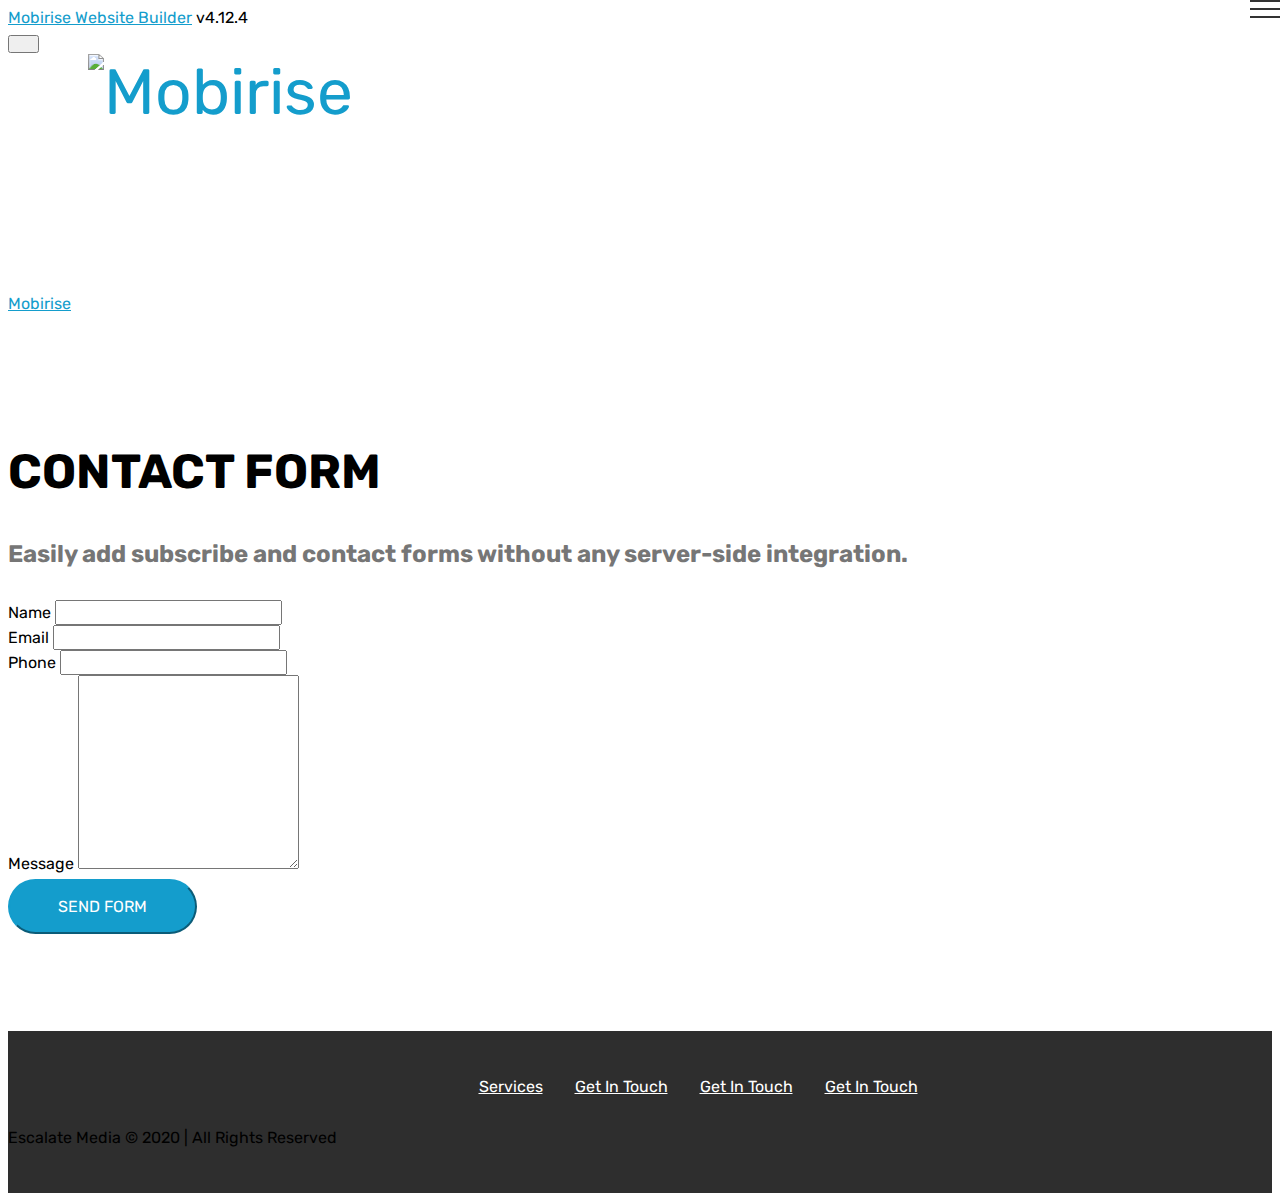
==== page2.html @ dc5a0a1f "create github pages" ====
<!DOCTYPE html>
<html  >
<head>
  <!-- Site made with Mobirise Website Builder v4.12.4, https://mobirise.com -->
  <meta charset="UTF-8">
  <meta http-equiv="X-UA-Compatible" content="IE=edge">
  <meta name="generator" content="Mobirise v4.12.4, mobirise.com">
  <meta name="viewport" content="width=device-width, initial-scale=1, minimum-scale=1">
  <link rel="shortcut icon" href="assets/images/logo-128x128.png" type="image/x-icon">
  <meta name="description" content="Web Creator Description">
  
  
  <title>Contact Us</title>
  <link rel="stylesheet" href="assets/web/assets/mobirise-icons/mobirise-icons.css">
  <link rel="stylesheet" href="assets/bootstrap/css/bootstrap.min.css">
  <link rel="stylesheet" href="assets/bootstrap/css/bootstrap-grid.min.css">
  <link rel="stylesheet" href="assets/bootstrap/css/bootstrap-reboot.min.css">
  <link rel="stylesheet" href="assets/socicon/css/styles.css">
  <link rel="stylesheet" href="assets/dropdown/css/style.css">
  <link rel="stylesheet" href="assets/tether/tether.min.css">
  <link rel="stylesheet" href="assets/theme/css/style.css">
  <link rel="preload" as="style" href="assets/mobirise/css/mbr-additional.css"><link rel="stylesheet" href="assets/mobirise/css/mbr-additional.css" type="text/css">
  
  
  
</head>
<body>
  <section class="menu cid-s4xGUWFOTo" once="menu" id="menu2-a">

    

    <nav class="navbar navbar-expand beta-menu navbar-dropdown align-items-center navbar-toggleable-sm bg-color transparent">
        <button class="navbar-toggler navbar-toggler-right" type="button" data-toggle="collapse" data-target="#navbarSupportedContent" aria-controls="navbarSupportedContent" aria-expanded="false" aria-label="Toggle navigation">
            <div class="hamburger">
                <span></span>
                <span></span>
                <span></span>
                <span></span>
            </div>
        </button>
        <div class="menu-logo">
            <div class="navbar-brand">
                <span class="navbar-logo">
                    <a href="index.html">
                        <img src="assets/images/image-122x122.jpg" alt="Mobirise" title="" style="height: 3.8rem;">
                    </a>
                </span>
                <span class="navbar-caption-wrap"><a class="navbar-caption text-white display-4" href="index.html">
                        Escalate Media</a></span>
            </div>
        </div>
        <div class="collapse navbar-collapse" id="navbarSupportedContent">
            <ul class="navbar-nav nav-dropdown nav-right" data-app-modern-menu="true"><li class="nav-item">
                    <a class="nav-link link text-white display-4" href="page3.html">
                        Services
                    </a>
                </li><li class="nav-item"><a class="nav-link link text-white display-4" href="page3.html">
                        About Us</a></li>
                <li class="nav-item">
                    <a class="nav-link link text-white display-4" href="page2.html">
                        Contact Us
                    </a>
                </li></ul>
            
        </div>
    </nav>
</section>

<section class="engine"><a href="https://mobirise.info">Mobirise</a></section><section class="mbr-section form1 cid-s4xE4Pnaoq" id="form1-5">

    

    
    <div class="container">
        <div class="row justify-content-center">
            <div class="title col-12 col-lg-8">
                <h2 class="mbr-section-title align-center pb-3 mbr-fonts-style display-2">
                    CONTACT FORM
                </h2>
                <h3 class="mbr-section-subtitle align-center mbr-light pb-3 mbr-fonts-style display-5">
                    Easily add subscribe and contact forms without any server-side integration.
                </h3>
            </div>
        </div>
    </div>
    <div class="container">
        <div class="row justify-content-center">
            <div class="media-container-column col-lg-8" data-form-type="formoid">
                <!---Formbuilder Form--->
                <form action="https://mobirise.com/" method="POST" class="mbr-form form-with-styler" data-form-title="Mobirise Form"><input type="hidden" name="email" data-form-email="true" value="tCWwIK3ta6ivVG9UJCKk9ayh35w7fNn7pUi6WE/QtCsP/yUQS7J9/nFoDYlYS5F89loLUOORkqitxgr97O+Enc8A87cZrYNcK3AVce3JX7EI+h/pV5S9DD9vKogh1wk6">
                    <div class="row">
                        <div hidden="hidden" data-form-alert="" class="alert alert-success col-12">Thanks for filling out the form!</div>
                        <div hidden="hidden" data-form-alert-danger="" class="alert alert-danger col-12">
                        </div>
                    </div>
                    <div class="dragArea row">
                        <div class="col-md-4  form-group" data-for="name">
                            <label for="name-form1-5" class="form-control-label mbr-fonts-style display-7">Name</label>
                            <input type="text" name="name" data-form-field="Name" required="required" class="form-control display-7" id="name-form1-5">
                        </div>
                        <div class="col-md-4  form-group" data-for="email">
                            <label for="email-form1-5" class="form-control-label mbr-fonts-style display-7">Email</label>
                            <input type="email" name="email" data-form-field="Email" required="required" class="form-control display-7" id="email-form1-5">
                        </div>
                        <div data-for="phone" class="col-md-4  form-group">
                            <label for="phone-form1-5" class="form-control-label mbr-fonts-style display-7">Phone</label>
                            <input type="tel" name="phone" data-form-field="Phone" class="form-control display-7" id="phone-form1-5">
                        </div>
                        <div data-for="message" class="col-md-12 form-group">
                            <label for="message-form1-5" class="form-control-label mbr-fonts-style display-7">Message</label>
                            <textarea name="message" data-form-field="Message" class="form-control display-7" id="message-form1-5"></textarea>
                        </div>
                        <div class="col-md-12 input-group-btn align-center">
                            <button type="submit" class="btn btn-primary btn-form display-4">SEND FORM</button>
                        </div>
                    </div>
                </form><!---Formbuilder Form--->
            </div>
        </div>
    </div>
</section>

<section once="footers" class="cid-s4yHx4NRAT" id="footer7-e">

    

    

    <div class="container">
        <div class="media-container-row align-center mbr-white">
            <div class="row row-links">
                <ul class="foot-menu">
                    
                    
                    
                    
                    
                <li class="foot-menu-item mbr-fonts-style display-7">&nbsp; &nbsp; &nbsp; &nbsp; &nbsp; &nbsp; &nbsp; &nbsp; &nbsp; &nbsp; &nbsp;</li><li class="foot-menu-item mbr-fonts-style display-7">
                        <a class="text-white mbr-bold" href="#" target="_blank">Services</a>
                    </li><li class="foot-menu-item mbr-fonts-style display-7">
                        <a class="text-white mbr-bold" href="#" target="_blank">Get In Touch</a>
                    </li><li class="foot-menu-item mbr-fonts-style display-7">
                        <a class="text-white mbr-bold" href="#" target="_blank">Get In Touch</a>
                    </li><li class="foot-menu-item mbr-fonts-style display-7">
                        <a class="text-white mbr-bold" href="#" target="_blank">Get In Touch</a>
                    </li></ul>
            </div>
            <div class="row social-row">
                <div class="social-list align-right pb-2">
                    
                    
                    
                    
                    
                    
                <div class="soc-item">
                        <a href="http://linkedin.com/company/escalatemedia" target="_blank">
                            <span class="mbr-iconfont mbr-iconfont-social socicon-linkedin socicon"></span>
                        </a>
                    </div><div class="soc-item">
                        <a href="https://www.instagram.com/escalate_media/" target="_blank">
                            <span class="mbr-iconfont mbr-iconfont-social socicon-instagram socicon"></span>
                        </a>
                    </div><div class="soc-item">
                        <a href="https://www.facebook.com/escalatemedia" target="_blank">
                            <span class="mbr-iconfont mbr-iconfont-social socicon-facebook socicon"></span>
                        </a>
                    </div></div>
            </div>
            <div class="row row-copirayt">
                <p class="mbr-text mb-0 mbr-fonts-style mbr-white align-center display-7">Escalate Media © 2020 | All Rights Reserved
                </p>
            </div>
        </div>
    </div>
</section>


  <script src="assets/web/assets/jquery/jquery.min.js"></script>
  <script src="assets/popper/popper.min.js"></script>
  <script src="assets/bootstrap/js/bootstrap.min.js"></script>
  <script src="assets/smoothscroll/smooth-scroll.js"></script>
  <script src="assets/dropdown/js/nav-dropdown.js"></script>
  <script src="assets/dropdown/js/navbar-dropdown.js"></script>
  <script src="assets/touchswipe/jquery.touch-swipe.min.js"></script>
  <script src="assets/tether/tether.min.js"></script>
  <script src="assets/theme/js/script.js"></script>
  <script src="assets/formoid/formoid.min.js"></script>
  
  
</body>
</html>
---- assets/mobirise/css/mbr-additional.css ----
@import url(https://fonts.googleapis.com/css?family=Rubik:300,300i,400,400i,500,500i,700,700i,900,900i&display=swap);





body {
  font-family: Rubik;
}
.display-1 {
  font-family: 'Rubik', sans-serif;
  font-size: 4.25rem;
  font-display: swap;
}
.display-1 > .mbr-iconfont {
  font-size: 6.8rem;
}
.display-2 {
  font-family: 'Rubik', sans-serif;
  font-size: 3rem;
  font-display: swap;
}
.display-2 > .mbr-iconfont {
  font-size: 4.8rem;
}
.display-4 {
  font-family: 'Rubik', sans-serif;
  font-size: 1rem;
  font-display: swap;
}
.display-4 > .mbr-iconfont {
  font-size: 1.6rem;
}
.display-5 {
  font-family: 'Rubik', sans-serif;
  font-size: 1.5rem;
  font-display: swap;
}
.display-5 > .mbr-iconfont {
  font-size: 2.4rem;
}
.display-7 {
  font-family: 'Rubik', sans-serif;
  font-size: 1rem;
  font-display: swap;
}
.display-7 > .mbr-iconfont {
  font-size: 1.6rem;
}
/* ---- Fluid typography for mobile devices ---- */
/* 1.4 - font scale ratio ( bootstrap == 1.42857 ) */
/* 100vw - current viewport width */
/* (48 - 20)  48 == 48rem == 768px, 20 == 20rem == 320px(minimal supported viewport) */
/* 0.65 - min scale variable, may vary */
@media (max-width: 768px) {
  .display-1 {
    font-size: 3.4rem;
    font-size: calc( 2.1374999999999997rem + (4.25 - 2.1374999999999997) * ((100vw - 20rem) / (48 - 20)));
    line-height: calc( 1.4 * (2.1374999999999997rem + (4.25 - 2.1374999999999997) * ((100vw - 20rem) / (48 - 20))));
  }
  .display-2 {
    font-size: 2.4rem;
    font-size: calc( 1.7rem + (3 - 1.7) * ((100vw - 20rem) / (48 - 20)));
    line-height: calc( 1.4 * (1.7rem + (3 - 1.7) * ((100vw - 20rem) / (48 - 20))));
  }
  .display-4 {
    font-size: 0.8rem;
    font-size: calc( 1rem + (1 - 1) * ((100vw - 20rem) / (48 - 20)));
    line-height: calc( 1.4 * (1rem + (1 - 1) * ((100vw - 20rem) / (48 - 20))));
  }
  .display-5 {
    font-size: 1.2rem;
    font-size: calc( 1.175rem + (1.5 - 1.175) * ((100vw - 20rem) / (48 - 20)));
    line-height: calc( 1.4 * (1.175rem + (1.5 - 1.175) * ((100vw - 20rem) / (48 - 20))));
  }
}
/* Buttons */
.btn {
  padding: 1rem 3rem;
  border-radius: 3px;
}
.btn-sm {
  padding: 0.6rem 1.5rem;
  border-radius: 3px;
}
.btn-md {
  padding: 1rem 3rem;
  border-radius: 3px;
}
.btn-lg {
  padding: 1.2rem 3.2rem;
  border-radius: 3px;
}
.bg-primary {
  background-color: #149dcc !important;
}
.bg-success {
  background-color: #f7ed4a !important;
}
.bg-info {
  background-color: #82786e !important;
}
.bg-warning {
  background-color: #879a9f !important;
}
.bg-danger {
  background-color: #b1a374 !important;
}
.btn-primary,
.btn-primary:active {
  background-color: #149dcc !important;
  border-color: #149dcc !important;
  color: #ffffff !important;
}
.btn-primary:hover,
.btn-primary:focus,
.btn-primary.focus,
.btn-primary.active {
  color: #ffffff !important;
  background-color: #0d6786 !important;
  border-color: #0d6786 !important;
}
.btn-primary.disabled,
.btn-primary:disabled {
  color: #ffffff !important;
  background-color: #0d6786 !important;
  border-color: #0d6786 !important;
}
.btn-secondary,
.btn-secondary:active {
  background-color: #ff3366 !important;
  border-color: #ff3366 !important;
  color: #ffffff !important;
}
.btn-secondary:hover,
.btn-secondary:focus,
.btn-secondary.focus,
.btn-secondary.active {
  color: #ffffff !important;
  background-color: #e50039 !important;
  border-color: #e50039 !important;
}
.btn-secondary.disabled,
.btn-secondary:disabled {
  color: #ffffff !important;
  background-color: #e50039 !important;
  border-color: #e50039 !important;
}
.btn-info,
.btn-info:active {
  background-color: #82786e !important;
  border-color: #82786e !important;
  color: #ffffff !important;
}
.btn-info:hover,
.btn-info:focus,
.btn-info.focus,
.btn-info.active {
  color: #ffffff !important;
  background-color: #59524b !important;
  border-color: #59524b !important;
}
.btn-info.disabled,
.btn-info:disabled {
  color: #ffffff !important;
  background-color: #59524b !important;
  border-color: #59524b !important;
}
.btn-success,
.btn-success:active {
  background-color: #f7ed4a !important;
  border-color: #f7ed4a !important;
  color: #3f3c03 !important;
}
.btn-success:hover,
.btn-success:focus,
.btn-success.focus,
.btn-success.active {
  color: #3f3c03 !important;
  background-color: #eadd0a !important;
  border-color: #eadd0a !important;
}
.btn-success.disabled,
.btn-success:disabled {
  color: #3f3c03 !important;
  background-color: #eadd0a !important;
  border-color: #eadd0a !important;
}
.btn-warning,
.btn-warning:active {
  background-color: #879a9f !important;
  border-color: #879a9f !important;
  color: #ffffff !important;
}
.btn-warning:hover,
.btn-warning:focus,
.btn-warning.focus,
.btn-warning.active {
  color: #ffffff !important;
  background-color: #617479 !important;
  border-color: #617479 !important;
}
.btn-warning.disabled,
.btn-warning:disabled {
  color: #ffffff !important;
  background-color: #617479 !important;
  border-color: #617479 !important;
}
.btn-danger,
.btn-danger:active {
  background-color: #b1a374 !important;
  border-color: #b1a374 !important;
  color: #ffffff !important;
}
.btn-danger:hover,
.btn-danger:focus,
.btn-danger.focus,
.btn-danger.active {
  color: #ffffff !important;
  background-color: #8b7d4e !important;
  border-color: #8b7d4e !important;
}
.btn-danger.disabled,
.btn-danger:disabled {
  color: #ffffff !important;
  background-color: #8b7d4e !important;
  border-color: #8b7d4e !important;
}
.btn-white {
  color: #333333 !important;
}
.btn-white,
.btn-white:active {
  background-color: #ffffff !important;
  border-color: #ffffff !important;
  color: #808080 !important;
}
.btn-white:hover,
.btn-white:focus,
.btn-white.focus,
.btn-white.active {
  color: #808080 !important;
  background-color: #d9d9d9 !important;
  border-color: #d9d9d9 !important;
}
.btn-white.disabled,
.btn-white:disabled {
  color: #808080 !important;
  background-color: #d9d9d9 !important;
  border-color: #d9d9d9 !important;
}
.btn-black,
.btn-black:active {
  background-color: #333333 !important;
  border-color: #333333 !important;
  color: #ffffff !important;
}
.btn-black:hover,
.btn-black:focus,
.btn-black.focus,
.btn-black.active {
  color: #ffffff !important;
  background-color: #0d0d0d !important;
  border-color: #0d0d0d !important;
}
.btn-black.disabled,
.btn-black:disabled {
  color: #ffffff !important;
  background-color: #0d0d0d !important;
  border-color: #0d0d0d !important;
}
.btn-primary-outline,
.btn-primary-outline:active {
  background: none;
  border-color: #0b566f;
  color: #0b566f;
}
.btn-primary-outline:hover,
.btn-primary-outline:focus,
.btn-primary-outline.focus,
.btn-primary-outline.active {
  color: #ffffff;
  background-color: #149dcc;
  border-color: #149dcc;
}
.btn-primary-outline.disabled,
.btn-primary-outline:disabled {
  color: #ffffff !important;
  background-color: #149dcc !important;
  border-color: #149dcc !important;
}
.btn-secondary-outline,
.btn-secondary-outline:active {
  background: none;
  border-color: #cc0033;
  color: #cc0033;
}
.btn-secondary-outline:hover,
.btn-secondary-outline:focus,
.btn-secondary-outline.focus,
.btn-secondary-outline.active {
  color: #ffffff;
  background-color: #ff3366;
  border-color: #ff3366;
}
.btn-secondary-outline.disabled,
.btn-secondary-outline:disabled {
  color: #ffffff !important;
  background-color: #ff3366 !important;
  border-color: #ff3366 !important;
}
.btn-info-outline,
.btn-info-outline:active {
  background: none;
  border-color: #4b453f;
  color: #4b453f;
}
.btn-info-outline:hover,
.btn-info-outline:focus,
.btn-info-outline.focus,
.btn-info-outline.active {
  color: #ffffff;
  background-color: #82786e;
  border-color: #82786e;
}
.btn-info-outline.disabled,
.btn-info-outline:disabled {
  color: #ffffff !important;
  background-color: #82786e !important;
  border-color: #82786e !important;
}
.btn-success-outline,
.btn-success-outline:active {
  background: none;
  border-color: #d2c609;
  color: #d2c609;
}
.btn-success-outline:hover,
.btn-success-outline:focus,
.btn-success-outline.focus,
.btn-success-outline.active {
  color: #3f3c03;
  background-color: #f7ed4a;
  border-color: #f7ed4a;
}
.btn-success-outline.disabled,
.btn-success-outline:disabled {
  color: #3f3c03 !important;
  background-color: #f7ed4a !important;
  border-color: #f7ed4a !important;
}
.btn-warning-outline,
.btn-warning-outline:active {
  background: none;
  border-color: #55666b;
  color: #55666b;
}
.btn-warning-outline:hover,
.btn-warning-outline:focus,
.btn-warning-outline.focus,
.btn-warning-outline.active {
  color: #ffffff;
  background-color: #879a9f;
  border-color: #879a9f;
}
.btn-warning-outline.disabled,
.btn-warning-outline:disabled {
  color: #ffffff !important;
  background-color: #879a9f !important;
  border-color: #879a9f !important;
}
.btn-danger-outline,
.btn-danger-outline:active {
  background: none;
  border-color: #7a6e45;
  color: #7a6e45;
}
.btn-danger-outline:hover,
.btn-danger-outline:focus,
.btn-danger-outline.focus,
.btn-danger-outline.active {
  color: #ffffff;
  background-color: #b1a374;
  border-color: #b1a374;
}
.btn-danger-outline.disabled,
.btn-danger-outline:disabled {
  color: #ffffff !important;
  background-color: #b1a374 !important;
  border-color: #b1a374 !important;
}
.btn-black-outline,
.btn-black-outline:active {
  background: none;
  border-color: #000000;
  color: #000000;
}
.btn-black-outline:hover,
.btn-black-outline:focus,
.btn-black-outline.focus,
.btn-black-outline.active {
  color: #ffffff;
  background-color: #333333;
  border-color: #333333;
}
.btn-black-outline.disabled,
.btn-black-outline:disabled {
  color: #ffffff !important;
  background-color: #333333 !important;
  border-color: #333333 !important;
}
.btn-white-outline,
.btn-white-outline:active,
.btn-white-outline.active {
  background: none;
  border-color: #ffffff;
  color: #ffffff;
}
.btn-white-outline:hover,
.btn-white-outline:focus,
.btn-white-outline.focus {
  color: #333333;
  background-color: #ffffff;
  border-color: #ffffff;
}
.text-primary {
  color: #149dcc !important;
}
.text-secondary {
  color: #ff3366 !important;
}
.text-success {
  color: #f7ed4a !important;
}
.text-info {
  color: #82786e !important;
}
.text-warning {
  color: #879a9f !important;
}
.text-danger {
  color: #b1a374 !important;
}
.text-white {
  color: #ffffff !important;
}
.text-black {
  color: #000000 !important;
}
a.text-primary:hover,
a.text-primary:focus {
  color: #0b566f !important;
}
a.text-secondary:hover,
a.text-secondary:focus {
  color: #cc0033 !important;
}
a.text-success:hover,
a.text-success:focus {
  color: #d2c609 !important;
}
a.text-info:hover,
a.text-info:focus {
  color: #4b453f !important;
}
a.text-warning:hover,
a.text-warning:focus {
  color: #55666b !important;
}
a.text-danger:hover,
a.text-danger:focus {
  color: #7a6e45 !important;
}
a.text-white:hover,
a.text-white:focus {
  color: #b3b3b3 !important;
}
a.text-black:hover,
a.text-black:focus {
  color: #4d4d4d !important;
}
.alert-success {
  background-color: #70c770;
}
.alert-info {
  background-color: #82786e;
}
.alert-warning {
  background-color: #879a9f;
}
.alert-danger {
  background-color: #b1a374;
}
.mbr-section-btn a.btn:not(.btn-form) {
  border-radius: 100px;
}
.mbr-section-btn a.btn:not(.btn-form):hover,
.mbr-section-btn a.btn:not(.btn-form):focus {
  box-shadow: none !important;
}
.mbr-section-btn a.btn:not(.btn-form):hover,
.mbr-section-btn a.btn:not(.btn-form):focus {
  box-shadow: 0 10px 40px 0 rgba(0, 0, 0, 0.2) !important;
  -webkit-box-shadow: 0 10px 40px 0 rgba(0, 0, 0, 0.2) !important;
}
.mbr-gallery-filter li a {
  border-radius: 100px !important;
}
.mbr-gallery-filter li.active .btn {
  background-color: #149dcc;
  border-color: #149dcc;
  color: #ffffff;
}
.mbr-gallery-filter li.active .btn:focus {
  box-shadow: none;
}
.nav-tabs .nav-link {
  border-radius: 100px !important;
}
a,
a:hover {
  color: #149dcc;
}
.mbr-plan-header.bg-primary .mbr-plan-subtitle,
.mbr-plan-header.bg-primary .mbr-plan-price-desc {
  color: #b4e6f8;
}
.mbr-plan-header.bg-success .mbr-plan-subtitle,
.mbr-plan-header.bg-success .mbr-plan-price-desc {
  color: #ffffff;
}
.mbr-plan-header.bg-info .mbr-plan-subtitle,
.mbr-plan-header.bg-info .mbr-plan-price-desc {
  color: #beb8b2;
}
.mbr-plan-header.bg-warning .mbr-plan-subtitle,
.mbr-plan-header.bg-warning .mbr-plan-price-desc {
  color: #ced6d8;
}
.mbr-plan-header.bg-danger .mbr-plan-subtitle,
.mbr-plan-header.bg-danger .mbr-plan-price-desc {
  color: #dfd9c6;
}
/* Scroll to top button*/
.scrollToTop_wraper {
  display: none;
}
.form-control {
  font-family: 'Rubik', sans-serif;
  font-size: 1rem;
  font-display: swap;
}
.form-control > .mbr-iconfont {
  font-size: 1.6rem;
}
blockquote {
  border-color: #149dcc;
}
/* Forms */
.mbr-form .btn {
  margin: .4rem 0;
}
.mbr-form .input-group-btn a.btn {
  border-radius: 100px !important;
}
.mbr-form .input-group-btn a.btn:hover {
  box-shadow: 0 10px 40px 0 rgba(0, 0, 0, 0.2);
}
.mbr-form .input-group-btn button[type="submit"] {
  border-radius: 100px !important;
  padding: 1rem 3rem;
}
.mbr-form .input-group-btn button[type="submit"]:hover {
  box-shadow: 0 10px 40px 0 rgba(0, 0, 0, 0.2);
}
.form2 .form-control {
  border-top-left-radius: 100px;
  border-bottom-left-radius: 100px;
}
.form2 .input-group-btn a.btn {
  border-top-left-radius: 0 !important;
  border-bottom-left-radius: 0 !important;
}
.form2 .input-group-btn button[type="submit"] {
  border-top-left-radius: 0 !important;
  border-bottom-left-radius: 0 !important;
}
.form3 input[type="email"] {
  border-radius: 100px !important;
}
@media (max-width: 349px) {
  .form2 input[type="email"] {
    border-radius: 100px !important;
  }
  .form2 .input-group-btn a.btn {
    border-radius: 100px !important;
  }
  .form2 .input-group-btn button[type="submit"] {
    border-radius: 100px !important;
  }
}
@media (max-width: 767px) {
  .btn {
    font-size: .75rem !important;
  }
  .btn .mbr-iconfont {
    font-size: 1rem !important;
  }
}
/* Footer */
.mbr-footer-content li::before,
.mbr-footer .mbr-contacts li::before {
  background: #149dcc;
}
.mbr-footer-content li a:hover,
.mbr-footer .mbr-contacts li a:hover {
  color: #149dcc;
}
.footer3 input[type="email"],
.footer4 input[type="email"] {
  border-radius: 100px !important;
}
.footer3 .input-group-btn a.btn,
.footer4 .input-group-btn a.btn {
  border-radius: 100px !important;
}
.footer3 .input-group-btn button[type="submit"],
.footer4 .input-group-btn button[type="submit"] {
  border-radius: 100px !important;
}
/* Headers*/
.header13 .form-inline input[type="email"],
.header14 .form-inline input[type="email"] {
  border-radius: 100px;
}
.header13 .form-inline input[type="text"],
.header14 .form-inline input[type="text"] {
  border-radius: 100px;
}
.header13 .form-inline input[type="tel"],
.header14 .form-inline input[type="tel"] {
  border-radius: 100px;
}
.header13 .form-inline a.btn,
.header14 .form-inline a.btn {
  border-radius: 100px;
}
.header13 .form-inline button,
.header14 .form-inline button {
  border-radius: 100px !important;
}
@media screen and (-ms-high-contrast: active), (-ms-high-contrast: none) {
  .card-wrapper {
    flex: auto !important;
  }
}
.jq-selectbox li:hover,
.jq-selectbox li.selected {
  background-color: #149dcc;
  color: #ffffff;
}
.jq-selectbox .jq-selectbox__trigger-arrow,
.jq-number__spin.minus:after,
.jq-number__spin.plus:after {
  transition: 0.4s;
  border-top-color: currentColor;
  border-bottom-color: currentColor;
}
.jq-selectbox:hover .jq-selectbox__trigger-arrow,
.jq-number__spin.minus:hover:after,
.jq-number__spin.plus:hover:after {
  border-top-color: #149dcc;
  border-bottom-color: #149dcc;
}
.xdsoft_datetimepicker .xdsoft_calendar td.xdsoft_default,
.xdsoft_datetimepicker .xdsoft_calendar td.xdsoft_current,
.xdsoft_datetimepicker .xdsoft_timepicker .xdsoft_time_box > div > div.xdsoft_current {
  color: #ffffff !important;
  background-color: #149dcc !important;
  box-shadow: none !important;
}
.xdsoft_datetimepicker .xdsoft_calendar td:hover,
.xdsoft_datetimepicker .xdsoft_timepicker .xdsoft_time_box > div > div:hover {
  color: #ffffff !important;
  background: #ff3366 !important;
  box-shadow: none !important;
}
.lazy-bg {
  background-image: none !important;
}
.lazy-placeholder:not(section),
.lazy-none {
  display: block;
  position: relative;
  padding-bottom: 56.25%;
}
iframe.lazy-placeholder,
.lazy-placeholder:after {
  content: '';
  position: absolute;
  width: 100px;
  height: 100px;
  background: transparent no-repeat center;
  background-size: contain;
  top: 50%;
  left: 50%;
  transform: translateX(-50%) translateY(-50%);
  background-image: url("data:image/svg+xml;charset=UTF-8,%3csvg width='32' height='32' viewBox='0 0 64 64' xmlns='http://www.w3.org/2000/svg' stroke='%23149dcc' %3e%3cg fill='none' fill-rule='evenodd'%3e%3cg transform='translate(16 16)' stroke-width='2'%3e%3ccircle stroke-opacity='.5' cx='16' cy='16' r='16'/%3e%3cpath d='M32 16c0-9.94-8.06-16-16-16'%3e%3canimateTransform attributeName='transform' type='rotate' from='0 16 16' to='360 16 16' dur='1s' repeatCount='indefinite'/%3e%3c/path%3e%3c/g%3e%3c/g%3e%3c/svg%3e");
}
section.lazy-placeholder:after {
  opacity: 0.3;
}
.cid-s4tb69csdH {
  background-image: url("../../../assets/images/mbr-1920x1080.jpg");
}
.cid-s4xGUWFOTo .navbar {
  background: #ffffff;
  transition: none;
  min-height: 77px;
  padding: .5rem 0;
}
.cid-s4xGUWFOTo .navbar-dropdown.bg-color.transparent.opened {
  background: #ffffff;
}
.cid-s4xGUWFOTo a {
  font-style: normal;
}
.cid-s4xGUWFOTo .nav-item span {
  padding-right: 0.4em;
  line-height: 0.5em;
  vertical-align: text-bottom;
  position: relative;
  text-decoration: none;
}
.cid-s4xGUWFOTo .nav-item a {
  display: -webkit-flex;
  align-items: center;
  justify-content: center;
  padding: 0.7rem 0 !important;
  margin: 0rem .65rem !important;
  -webkit-align-items: center;
  -webkit-justify-content: center;
}
.cid-s4xGUWFOTo .nav-item:focus,
.cid-s4xGUWFOTo .nav-link:focus {
  outline: none;
}
.cid-s4xGUWFOTo .btn {
  padding: 0.4rem 1.5rem;
  display: -webkit-inline-flex;
  align-items: center;
  -webkit-align-items: center;
}
.cid-s4xGUWFOTo .btn .mbr-iconfont {
  font-size: 1.6rem;
}
.cid-s4xGUWFOTo .menu-logo {
  margin-right: auto;
}
.cid-s4xGUWFOTo .menu-logo .navbar-brand {
  display: flex;
  margin-left: 5rem;
  padding: 0;
  transition: padding .2s;
  min-height: 3.8rem;
  -webkit-align-items: center;
  align-items: center;
}
.cid-s4xGUWFOTo .menu-logo .navbar-brand .navbar-caption-wrap {
  display: flex;
  -webkit-align-items: center;
  align-items: center;
  word-break: break-word;
  min-width: 7rem;
  margin: .3rem 0;
}
.cid-s4xGUWFOTo .menu-logo .navbar-brand .navbar-caption-wrap .navbar-caption {
  line-height: 1.2rem !important;
  padding-right: 2rem;
}
.cid-s4xGUWFOTo .menu-logo .navbar-brand .navbar-logo {
  font-size: 4rem;
  transition: font-size 0.25s;
}
.cid-s4xGUWFOTo .menu-logo .navbar-brand .navbar-logo img {
  display: flex;
}
.cid-s4xGUWFOTo .menu-logo .navbar-brand .navbar-logo .mbr-iconfont {
  transition: font-size 0.25s;
}
.cid-s4xGUWFOTo .menu-logo .navbar-brand .navbar-logo a {
  display: inline-flex;
}
.cid-s4xGUWFOTo .navbar-toggleable-sm .navbar-collapse {
  justify-content: flex-end;
  -webkit-justify-content: flex-end;
  padding-right: 5rem;
  width: auto;
}
.cid-s4xGUWFOTo .navbar-toggleable-sm .navbar-collapse .navbar-nav {
  flex-wrap: wrap;
  -webkit-flex-wrap: wrap;
  padding-left: 0;
}
.cid-s4xGUWFOTo .navbar-toggleable-sm .navbar-collapse .navbar-nav .nav-item {
  -webkit-align-self: center;
  align-self: center;
}
.cid-s4xGUWFOTo .navbar-toggleable-sm .navbar-collapse .navbar-buttons {
  padding-left: 0;
  padding-bottom: 0;
}
.cid-s4xGUWFOTo .dropdown .dropdown-menu {
  background: #ffffff;
  visibility: hidden;
  display: block;
  position: absolute;
  min-width: 5rem;
  padding-top: 1.4rem;
  padding-bottom: 1.4rem;
  text-align: left;
}
.cid-s4xGUWFOTo .dropdown .dropdown-menu .dropdown-item {
  width: auto;
  padding: 0.235em 1.5385em 0.235em 1.5385em !important;
}
.cid-s4xGUWFOTo .dropdown .dropdown-menu .dropdown-item::after {
  right: 0.5rem;
}
.cid-s4xGUWFOTo .dropdown .dropdown-menu .dropdown-submenu {
  margin: 0;
}
.cid-s4xGUWFOTo .dropdown.open > .dropdown-menu {
  visibility: visible;
}
.cid-s4xGUWFOTo .navbar-toggleable-sm.opened:after {
  position: absolute;
  width: 100vw;
  height: 100vh;
  content: '';
  background-color: rgba(0, 0, 0, 0.1);
  left: 0;
  bottom: 0;
  transform: translateY(100%);
  -webkit-transform: translateY(100%);
  z-index: 1000;
}
.cid-s4xGUWFOTo .navbar.navbar-short {
  min-height: 60px;
  transition: all .2s;
}
.cid-s4xGUWFOTo .navbar.navbar-short .navbar-toggler-right {
  top: 20px;
}
.cid-s4xGUWFOTo .navbar.navbar-short .navbar-logo a {
  font-size: 2.5rem !important;
  line-height: 2.5rem;
  transition: font-size 0.25s;
}
.cid-s4xGUWFOTo .navbar.navbar-short .navbar-logo a .mbr-iconfont {
  font-size: 2.5rem !important;
}
.cid-s4xGUWFOTo .navbar.navbar-short .navbar-logo a img {
  height: 3rem !important;
}
.cid-s4xGUWFOTo .navbar.navbar-short .navbar-brand {
  min-height: 3rem;
}
.cid-s4xGUWFOTo button.navbar-toggler {
  width: 31px;
  height: 18px;
  cursor: pointer;
  transition: all .2s;
  top: 1.5rem;
  right: 1rem;
}
.cid-s4xGUWFOTo button.navbar-toggler:focus {
  outline: none;
}
.cid-s4xGUWFOTo button.navbar-toggler .hamburger span {
  position: absolute;
  right: 0;
  width: 30px;
  height: 2px;
  border-right: 5px;
  background-color: #333333;
}
.cid-s4xGUWFOTo button.navbar-toggler .hamburger span:nth-child(1) {
  top: 0;
  transition: all .2s;
}
.cid-s4xGUWFOTo button.navbar-toggler .hamburger span:nth-child(2) {
  top: 8px;
  transition: all .15s;
}
.cid-s4xGUWFOTo button.navbar-toggler .hamburger span:nth-child(3) {
  top: 8px;
  transition: all .15s;
}
.cid-s4xGUWFOTo button.navbar-toggler .hamburger span:nth-child(4) {
  top: 16px;
  transition: all .2s;
}
.cid-s4xGUWFOTo nav.opened .hamburger span:nth-child(1) {
  top: 8px;
  width: 0;
  opacity: 0;
  right: 50%;
  transition: all .2s;
}
.cid-s4xGUWFOTo nav.opened .hamburger span:nth-child(2) {
  -webkit-transform: rotate(45deg);
  transform: rotate(45deg);
  transition: all .25s;
}
.cid-s4xGUWFOTo nav.opened .hamburger span:nth-child(3) {
  -webkit-transform: rotate(-45deg);
  transform: rotate(-45deg);
  transition: all .25s;
}
.cid-s4xGUWFOTo nav.opened .hamburger span:nth-child(4) {
  top: 8px;
  width: 0;
  opacity: 0;
  right: 50%;
  transition: all .2s;
}
.cid-s4xGUWFOTo .collapsed.navbar-expand {
  flex-direction: column;
  -webkit-flex-direction: column;
}
.cid-s4xGUWFOTo .collapsed .btn {
  display: -webkit-flex;
}
.cid-s4xGUWFOTo .collapsed .navbar-collapse {
  display: none !important;
  padding-right: 0 !important;
}
.cid-s4xGUWFOTo .collapsed .navbar-collapse.collapsing,
.cid-s4xGUWFOTo .collapsed .navbar-collapse.show {
  display: block !important;
}
.cid-s4xGUWFOTo .collapsed .navbar-collapse.collapsing .navbar-nav,
.cid-s4xGUWFOTo .collapsed .navbar-collapse.show .navbar-nav {
  display: block;
  text-align: center;
}
.cid-s4xGUWFOTo .collapsed .navbar-collapse.collapsing .navbar-nav .nav-item,
.cid-s4xGUWFOTo .collapsed .navbar-collapse.show .navbar-nav .nav-item {
  clear: both;
}
.cid-s4xGUWFOTo .collapsed .navbar-collapse.collapsing .navbar-nav .nav-item:last-child,
.cid-s4xGUWFOTo .collapsed .navbar-collapse.show .navbar-nav .nav-item:last-child {
  margin-bottom: 1rem;
}
.cid-s4xGUWFOTo .collapsed .navbar-collapse.collapsing .navbar-buttons,
.cid-s4xGUWFOTo .collapsed .navbar-collapse.show .navbar-buttons {
  text-align: center;
}
.cid-s4xGUWFOTo .collapsed .navbar-collapse.collapsing .navbar-buttons:last-child,
.cid-s4xGUWFOTo .collapsed .navbar-collapse.show .navbar-buttons:last-child {
  margin-bottom: 1rem;
}
@media (min-width: 1024px) {
  .cid-s4xGUWFOTo .collapsed:not(.navbar-short) .navbar-collapse {
    max-height: calc(98.5vh - 3.8rem);
  }
}
.cid-s4xGUWFOTo .collapsed button.navbar-toggler {
  display: block;
}
.cid-s4xGUWFOTo .collapsed .navbar-brand {
  margin-left: 1rem !important;
}
.cid-s4xGUWFOTo .collapsed .navbar-toggleable-sm {
  flex-direction: column;
  -webkit-flex-direction: column;
}
.cid-s4xGUWFOTo .collapsed .dropdown .dropdown-menu {
  width: 100%;
  text-align: center;
  position: relative;
  opacity: 0;
  overflow: hidden;
  display: block;
  height: 0;
  visibility: hidden;
  padding: 0;
  transition-duration: .5s;
  transition-property: opacity,padding,height;
}
.cid-s4xGUWFOTo .collapsed .dropdown.open > .dropdown-menu {
  position: relative;
  opacity: 1;
  height: auto;
  padding: 1.4rem 0;
  visibility: visible;
}
.cid-s4xGUWFOTo .collapsed .dropdown .dropdown-submenu {
  left: 0;
  text-align: center;
  width: 100%;
}
.cid-s4xGUWFOTo .collapsed .dropdown .dropdown-toggle[data-toggle="dropdown-submenu"]::after {
  margin-top: 0;
  position: inherit;
  right: 0;
  top: 50%;
  display: inline-block;
  width: 0;
  height: 0;
  margin-left: .3em;
  vertical-align: middle;
  content: "";
  border-top: .30em solid;
  border-right: .30em solid transparent;
  border-left: .30em solid transparent;
}
@media (max-width: 1023px) {
  .cid-s4xGUWFOTo.navbar-expand {
    flex-direction: column;
    -webkit-flex-direction: column;
  }
  .cid-s4xGUWFOTo img {
    height: 3.8rem !important;
  }
  .cid-s4xGUWFOTo .btn {
    display: -webkit-flex;
  }
  .cid-s4xGUWFOTo button.navbar-toggler {
    display: block;
  }
  .cid-s4xGUWFOTo .navbar-brand {
    margin-left: 1rem !important;
  }
  .cid-s4xGUWFOTo .navbar-toggleable-sm {
    flex-direction: column;
    -webkit-flex-direction: column;
  }
  .cid-s4xGUWFOTo .navbar-collapse {
    display: none !important;
    padding-right: 0 !important;
  }
  .cid-s4xGUWFOTo .navbar-collapse.collapsing,
  .cid-s4xGUWFOTo .navbar-collapse.show {
    display: block !important;
  }
  .cid-s4xGUWFOTo .navbar-collapse.collapsing .navbar-nav,
  .cid-s4xGUWFOTo .navbar-collapse.show .navbar-nav {
    display: block;
    text-align: center;
  }
  .cid-s4xGUWFOTo .navbar-collapse.collapsing .navbar-nav .nav-item,
  .cid-s4xGUWFOTo .navbar-collapse.show .navbar-nav .nav-item {
    clear: both;
  }
  .cid-s4xGUWFOTo .navbar-collapse.collapsing .navbar-nav .nav-item:last-child,
  .cid-s4xGUWFOTo .navbar-collapse.show .navbar-nav .nav-item:last-child {
    margin-bottom: 1rem;
  }
  .cid-s4xGUWFOTo .navbar-collapse.collapsing .navbar-buttons,
  .cid-s4xGUWFOTo .navbar-collapse.show .navbar-buttons {
    text-align: center;
  }
  .cid-s4xGUWFOTo .navbar-collapse.collapsing .navbar-buttons:last-child,
  .cid-s4xGUWFOTo .navbar-collapse.show .navbar-buttons:last-child {
    margin-bottom: 1rem;
  }
  .cid-s4xGUWFOTo .dropdown .dropdown-menu {
    width: 100%;
    text-align: center;
    position: relative;
    opacity: 0;
    overflow: hidden;
    display: block;
    height: 0;
    visibility: hidden;
    padding: 0;
    transition-duration: .5s;
    transition-property: opacity,padding,height;
  }
  .cid-s4xGUWFOTo .dropdown.open > .dropdown-menu {
    position: relative;
    opacity: 1;
    height: auto;
    padding: 1.4rem 0;
    visibility: visible;
  }
  .cid-s4xGUWFOTo .dropdown .dropdown-submenu {
    left: 0;
    text-align: center;
    width: 100%;
  }
  .cid-s4xGUWFOTo .dropdown .dropdown-toggle[data-toggle="dropdown-submenu"]::after {
    margin-top: 0;
    position: inherit;
    right: 0;
    top: 50%;
    display: inline-block;
    width: 0;
    height: 0;
    margin-left: .3em;
    vertical-align: middle;
    content: "";
    border-top: .30em solid;
    border-right: .30em solid transparent;
    border-left: .30em solid transparent;
  }
}
@media (min-width: 767px) {
  .cid-s4xGUWFOTo .menu-logo {
    flex-shrink: 0;
    -webkit-flex-shrink: 0;
  }
}
.cid-s4xGUWFOTo .navbar-collapse {
  flex-basis: auto;
  -webkit-flex-basis: auto;
}
.cid-s4xGUWFOTo .nav-link:hover,
.cid-s4xGUWFOTo .dropdown-item:hover {
  color: #767676 !important;
}
.cid-s4yHx4NRAT {
  padding-top: 30px;
  padding-bottom: 30px;
  background-color: #2e2e2e;
}
.cid-s4yHx4NRAT .row-links {
  width: 100%;
  -webkit-justify-content: center;
  justify-content: center;
}
.cid-s4yHx4NRAT .social-row {
  width: 100%;
  -webkit-justify-content: center;
  justify-content: center;
}
.cid-s4yHx4NRAT .media-container-row {
  -webkit-flex-direction: column;
  flex-direction: column;
  -webkit-justify-content: center;
  justify-content: center;
  -webkit-align-items: center;
  align-items: center;
}
.cid-s4yHx4NRAT .media-container-row .foot-menu {
  list-style: none;
  display: flex;
  -webkit-justify-content: center;
  justify-content: center;
  -webkit-flex-wrap: wrap;
  flex-wrap: wrap;
  padding: 0;
  margin-bottom: 0;
}
.cid-s4yHx4NRAT .media-container-row .foot-menu li {
  padding: 0 1rem 1rem 1rem;
}
.cid-s4yHx4NRAT .media-container-row .foot-menu li p {
  margin: 0;
}
.cid-s4yHx4NRAT .media-container-row .social-list {
  padding-left: 0;
  margin-bottom: 0;
  list-style: none;
  display: flex;
  -webkit-flex-wrap: wrap;
  flex-wrap: wrap;
  -webkit-justify-content: flex-end;
  justify-content: flex-end;
}
.cid-s4yHx4NRAT .media-container-row .social-list .mbr-iconfont-social {
  font-size: 1.5rem;
  color: #ffffff;
}
.cid-s4yHx4NRAT .media-container-row .social-list .soc-item {
  margin: 0 .5rem;
}
.cid-s4yHx4NRAT .media-container-row .social-list a {
  margin: 0;
  opacity: .5;
  -webkit-transition: .2s linear;
  transition: .2s linear;
}
.cid-s4yHx4NRAT .media-container-row .social-list a:hover {
  opacity: 1;
}
@media (max-width: 767px) {
  .cid-s4yHx4NRAT .media-container-row .social-list {
    -webkit-justify-content: center;
    justify-content: center;
  }
}
.cid-s4yHx4NRAT .media-container-row .row-copirayt {
  word-break: break-word;
  width: 100%;
}
.cid-s4yHx4NRAT .media-container-row .row-copirayt p {
  width: 100%;
}
.cid-s4yHx4NRAT foot-menu-item {
  text-align: right;
}
.cid-s4xE4Pnaoq {
  padding-top: 90px;
  padding-bottom: 90px;
  background-color: #ffffff;
}
.cid-s4xE4Pnaoq .title {
  margin-bottom: 2rem;
}
.cid-s4xE4Pnaoq .mbr-section-subtitle {
  color: #767676;
}
.cid-s4xE4Pnaoq a:not([href]):not([tabindex]) {
  color: #fff;
  border-radius: 3px;
}
.cid-s4xE4Pnaoq a.btn-white:not([href]):not([tabindex]) {
  color: #333;
}
.cid-s4xE4Pnaoq textarea.form-control {
  min-height: 188px;
}
.cid-s4xGUWFOTo .navbar {
  background: #ffffff;
  transition: none;
  min-height: 77px;
  padding: .5rem 0;
}
.cid-s4xGUWFOTo .navbar-dropdown.bg-color.transparent.opened {
  background: #ffffff;
}
.cid-s4xGUWFOTo a {
  font-style: normal;
}
.cid-s4xGUWFOTo .nav-item span {
  padding-right: 0.4em;
  line-height: 0.5em;
  vertical-align: text-bottom;
  position: relative;
  text-decoration: none;
}
.cid-s4xGUWFOTo .nav-item a {
  display: -webkit-flex;
  align-items: center;
  justify-content: center;
  padding: 0.7rem 0 !important;
  margin: 0rem .65rem !important;
  -webkit-align-items: center;
  -webkit-justify-content: center;
}
.cid-s4xGUWFOTo .nav-item:focus,
.cid-s4xGUWFOTo .nav-link:focus {
  outline: none;
}
.cid-s4xGUWFOTo .btn {
  padding: 0.4rem 1.5rem;
  display: -webkit-inline-flex;
  align-items: center;
  -webkit-align-items: center;
}
.cid-s4xGUWFOTo .btn .mbr-iconfont {
  font-size: 1.6rem;
}
.cid-s4xGUWFOTo .menu-logo {
  margin-right: auto;
}
.cid-s4xGUWFOTo .menu-logo .navbar-brand {
  display: flex;
  margin-left: 5rem;
  padding: 0;
  transition: padding .2s;
  min-height: 3.8rem;
  -webkit-align-items: center;
  align-items: center;
}
.cid-s4xGUWFOTo .menu-logo .navbar-brand .navbar-caption-wrap {
  display: flex;
  -webkit-align-items: center;
  align-items: center;
  word-break: break-word;
  min-width: 7rem;
  margin: .3rem 0;
}
.cid-s4xGUWFOTo .menu-logo .navbar-brand .navbar-caption-wrap .navbar-caption {
  line-height: 1.2rem !important;
  padding-right: 2rem;
}
.cid-s4xGUWFOTo .menu-logo .navbar-brand .navbar-logo {
  font-size: 4rem;
  transition: font-size 0.25s;
}
.cid-s4xGUWFOTo .menu-logo .navbar-brand .navbar-logo img {
  display: flex;
}
.cid-s4xGUWFOTo .menu-logo .navbar-brand .navbar-logo .mbr-iconfont {
  transition: font-size 0.25s;
}
.cid-s4xGUWFOTo .menu-logo .navbar-brand .navbar-logo a {
  display: inline-flex;
}
.cid-s4xGUWFOTo .navbar-toggleable-sm .navbar-collapse {
  justify-content: flex-end;
  -webkit-justify-content: flex-end;
  padding-right: 5rem;
  width: auto;
}
.cid-s4xGUWFOTo .navbar-toggleable-sm .navbar-collapse .navbar-nav {
  flex-wrap: wrap;
  -webkit-flex-wrap: wrap;
  padding-left: 0;
}
.cid-s4xGUWFOTo .navbar-toggleable-sm .navbar-collapse .navbar-nav .nav-item {
  -webkit-align-self: center;
  align-self: center;
}
.cid-s4xGUWFOTo .navbar-toggleable-sm .navbar-collapse .navbar-buttons {
  padding-left: 0;
  padding-bottom: 0;
}
.cid-s4xGUWFOTo .dropdown .dropdown-menu {
  background: #ffffff;
  visibility: hidden;
  display: block;
  position: absolute;
  min-width: 5rem;
  padding-top: 1.4rem;
  padding-bottom: 1.4rem;
  text-align: left;
}
.cid-s4xGUWFOTo .dropdown .dropdown-menu .dropdown-item {
  width: auto;
  padding: 0.235em 1.5385em 0.235em 1.5385em !important;
}
.cid-s4xGUWFOTo .dropdown .dropdown-menu .dropdown-item::after {
  right: 0.5rem;
}
.cid-s4xGUWFOTo .dropdown .dropdown-menu .dropdown-submenu {
  margin: 0;
}
.cid-s4xGUWFOTo .dropdown.open > .dropdown-menu {
  visibility: visible;
}
.cid-s4xGUWFOTo .navbar-toggleable-sm.opened:after {
  position: absolute;
  width: 100vw;
  height: 100vh;
  content: '';
  background-color: rgba(0, 0, 0, 0.1);
  left: 0;
  bottom: 0;
  transform: translateY(100%);
  -webkit-transform: translateY(100%);
  z-index: 1000;
}
.cid-s4xGUWFOTo .navbar.navbar-short {
  min-height: 60px;
  transition: all .2s;
}
.cid-s4xGUWFOTo .navbar.navbar-short .navbar-toggler-right {
  top: 20px;
}
.cid-s4xGUWFOTo .navbar.navbar-short .navbar-logo a {
  font-size: 2.5rem !important;
  line-height: 2.5rem;
  transition: font-size 0.25s;
}
.cid-s4xGUWFOTo .navbar.navbar-short .navbar-logo a .mbr-iconfont {
  font-size: 2.5rem !important;
}
.cid-s4xGUWFOTo .navbar.navbar-short .navbar-logo a img {
  height: 3rem !important;
}
.cid-s4xGUWFOTo .navbar.navbar-short .navbar-brand {
  min-height: 3rem;
}
.cid-s4xGUWFOTo button.navbar-toggler {
  width: 31px;
  height: 18px;
  cursor: pointer;
  transition: all .2s;
  top: 1.5rem;
  right: 1rem;
}
.cid-s4xGUWFOTo button.navbar-toggler:focus {
  outline: none;
}
.cid-s4xGUWFOTo button.navbar-toggler .hamburger span {
  position: absolute;
  right: 0;
  width: 30px;
  height: 2px;
  border-right: 5px;
  background-color: #333333;
}
.cid-s4xGUWFOTo button.navbar-toggler .hamburger span:nth-child(1) {
  top: 0;
  transition: all .2s;
}
.cid-s4xGUWFOTo button.navbar-toggler .hamburger span:nth-child(2) {
  top: 8px;
  transition: all .15s;
}
.cid-s4xGUWFOTo button.navbar-toggler .hamburger span:nth-child(3) {
  top: 8px;
  transition: all .15s;
}
.cid-s4xGUWFOTo button.navbar-toggler .hamburger span:nth-child(4) {
  top: 16px;
  transition: all .2s;
}
.cid-s4xGUWFOTo nav.opened .hamburger span:nth-child(1) {
  top: 8px;
  width: 0;
  opacity: 0;
  right: 50%;
  transition: all .2s;
}
.cid-s4xGUWFOTo nav.opened .hamburger span:nth-child(2) {
  -webkit-transform: rotate(45deg);
  transform: rotate(45deg);
  transition: all .25s;
}
.cid-s4xGUWFOTo nav.opened .hamburger span:nth-child(3) {
  -webkit-transform: rotate(-45deg);
  transform: rotate(-45deg);
  transition: all .25s;
}
.cid-s4xGUWFOTo nav.opened .hamburger span:nth-child(4) {
  top: 8px;
  width: 0;
  opacity: 0;
  right: 50%;
  transition: all .2s;
}
.cid-s4xGUWFOTo .collapsed.navbar-expand {
  flex-direction: column;
  -webkit-flex-direction: column;
}
.cid-s4xGUWFOTo .collapsed .btn {
  display: -webkit-flex;
}
.cid-s4xGUWFOTo .collapsed .navbar-collapse {
  display: none !important;
  padding-right: 0 !important;
}
.cid-s4xGUWFOTo .collapsed .navbar-collapse.collapsing,
.cid-s4xGUWFOTo .collapsed .navbar-collapse.show {
  display: block !important;
}
.cid-s4xGUWFOTo .collapsed .navbar-collapse.collapsing .navbar-nav,
.cid-s4xGUWFOTo .collapsed .navbar-collapse.show .navbar-nav {
  display: block;
  text-align: center;
}
.cid-s4xGUWFOTo .collapsed .navbar-collapse.collapsing .navbar-nav .nav-item,
.cid-s4xGUWFOTo .collapsed .navbar-collapse.show .navbar-nav .nav-item {
  clear: both;
}
.cid-s4xGUWFOTo .collapsed .navbar-collapse.collapsing .navbar-nav .nav-item:last-child,
.cid-s4xGUWFOTo .collapsed .navbar-collapse.show .navbar-nav .nav-item:last-child {
  margin-bottom: 1rem;
}
.cid-s4xGUWFOTo .collapsed .navbar-collapse.collapsing .navbar-buttons,
.cid-s4xGUWFOTo .collapsed .navbar-collapse.show .navbar-buttons {
  text-align: center;
}
.cid-s4xGUWFOTo .collapsed .navbar-collapse.collapsing .navbar-buttons:last-child,
.cid-s4xGUWFOTo .collapsed .navbar-collapse.show .navbar-buttons:last-child {
  margin-bottom: 1rem;
}
@media (min-width: 1024px) {
  .cid-s4xGUWFOTo .collapsed:not(.navbar-short) .navbar-collapse {
    max-height: calc(98.5vh - 3.8rem);
  }
}
.cid-s4xGUWFOTo .collapsed button.navbar-toggler {
  display: block;
}
.cid-s4xGUWFOTo .collapsed .navbar-brand {
  margin-left: 1rem !important;
}
.cid-s4xGUWFOTo .collapsed .navbar-toggleable-sm {
  flex-direction: column;
  -webkit-flex-direction: column;
}
.cid-s4xGUWFOTo .collapsed .dropdown .dropdown-menu {
  width: 100%;
  text-align: center;
  position: relative;
  opacity: 0;
  overflow: hidden;
  display: block;
  height: 0;
  visibility: hidden;
  padding: 0;
  transition-duration: .5s;
  transition-property: opacity,padding,height;
}
.cid-s4xGUWFOTo .collapsed .dropdown.open > .dropdown-menu {
  position: relative;
  opacity: 1;
  height: auto;
  padding: 1.4rem 0;
  visibility: visible;
}
.cid-s4xGUWFOTo .collapsed .dropdown .dropdown-submenu {
  left: 0;
  text-align: center;
  width: 100%;
}
.cid-s4xGUWFOTo .collapsed .dropdown .dropdown-toggle[data-toggle="dropdown-submenu"]::after {
  margin-top: 0;
  position: inherit;
  right: 0;
  top: 50%;
  display: inline-block;
  width: 0;
  height: 0;
  margin-left: .3em;
  vertical-align: middle;
  content: "";
  border-top: .30em solid;
  border-right: .30em solid transparent;
  border-left: .30em solid transparent;
}
@media (max-width: 1023px) {
  .cid-s4xGUWFOTo.navbar-expand {
    flex-direction: column;
    -webkit-flex-direction: column;
  }
  .cid-s4xGUWFOTo img {
    height: 3.8rem !important;
  }
  .cid-s4xGUWFOTo .btn {
    display: -webkit-flex;
  }
  .cid-s4xGUWFOTo button.navbar-toggler {
    display: block;
  }
  .cid-s4xGUWFOTo .navbar-brand {
    margin-left: 1rem !important;
  }
  .cid-s4xGUWFOTo .navbar-toggleable-sm {
    flex-direction: column;
    -webkit-flex-direction: column;
  }
  .cid-s4xGUWFOTo .navbar-collapse {
    display: none !important;
    padding-right: 0 !important;
  }
  .cid-s4xGUWFOTo .navbar-collapse.collapsing,
  .cid-s4xGUWFOTo .navbar-collapse.show {
    display: block !important;
  }
  .cid-s4xGUWFOTo .navbar-collapse.collapsing .navbar-nav,
  .cid-s4xGUWFOTo .navbar-collapse.show .navbar-nav {
    display: block;
    text-align: center;
  }
  .cid-s4xGUWFOTo .navbar-collapse.collapsing .navbar-nav .nav-item,
  .cid-s4xGUWFOTo .navbar-collapse.show .navbar-nav .nav-item {
    clear: both;
  }
  .cid-s4xGUWFOTo .navbar-collapse.collapsing .navbar-nav .nav-item:last-child,
  .cid-s4xGUWFOTo .navbar-collapse.show .navbar-nav .nav-item:last-child {
    margin-bottom: 1rem;
  }
  .cid-s4xGUWFOTo .navbar-collapse.collapsing .navbar-buttons,
  .cid-s4xGUWFOTo .navbar-collapse.show .navbar-buttons {
    text-align: center;
  }
  .cid-s4xGUWFOTo .navbar-collapse.collapsing .navbar-buttons:last-child,
  .cid-s4xGUWFOTo .navbar-collapse.show .navbar-buttons:last-child {
    margin-bottom: 1rem;
  }
  .cid-s4xGUWFOTo .dropdown .dropdown-menu {
    width: 100%;
    text-align: center;
    position: relative;
    opacity: 0;
    overflow: hidden;
    display: block;
    height: 0;
    visibility: hidden;
    padding: 0;
    transition-duration: .5s;
    transition-property: opacity,padding,height;
  }
  .cid-s4xGUWFOTo .dropdown.open > .dropdown-menu {
    position: relative;
    opacity: 1;
    height: auto;
    padding: 1.4rem 0;
    visibility: visible;
  }
  .cid-s4xGUWFOTo .dropdown .dropdown-submenu {
    left: 0;
    text-align: center;
    width: 100%;
  }
  .cid-s4xGUWFOTo .dropdown .dropdown-toggle[data-toggle="dropdown-submenu"]::after {
    margin-top: 0;
    position: inherit;
    right: 0;
    top: 50%;
    display: inline-block;
    width: 0;
    height: 0;
    margin-left: .3em;
    vertical-align: middle;
    content: "";
    border-top: .30em solid;
    border-right: .30em solid transparent;
    border-left: .30em solid transparent;
  }
}
@media (min-width: 767px) {
  .cid-s4xGUWFOTo .menu-logo {
    flex-shrink: 0;
    -webkit-flex-shrink: 0;
  }
}
.cid-s4xGUWFOTo .navbar-collapse {
  flex-basis: auto;
  -webkit-flex-basis: auto;
}
.cid-s4xGUWFOTo .nav-link:hover,
.cid-s4xGUWFOTo .dropdown-item:hover {
  color: #767676 !important;
}
.cid-s4yHx4NRAT {
  padding-top: 30px;
  padding-bottom: 30px;
  background-color: #2e2e2e;
}
.cid-s4yHx4NRAT .row-links {
  width: 100%;
  -webkit-justify-content: center;
  justify-content: center;
}
.cid-s4yHx4NRAT .social-row {
  width: 100%;
  -webkit-justify-content: center;
  justify-content: center;
}
.cid-s4yHx4NRAT .media-container-row {
  -webkit-flex-direction: column;
  flex-direction: column;
  -webkit-justify-content: center;
  justify-content: center;
  -webkit-align-items: center;
  align-items: center;
}
.cid-s4yHx4NRAT .media-container-row .foot-menu {
  list-style: none;
  display: flex;
  -webkit-justify-content: center;
  justify-content: center;
  -webkit-flex-wrap: wrap;
  flex-wrap: wrap;
  padding: 0;
  margin-bottom: 0;
}
.cid-s4yHx4NRAT .media-container-row .foot-menu li {
  padding: 0 1rem 1rem 1rem;
}
.cid-s4yHx4NRAT .media-container-row .foot-menu li p {
  margin: 0;
}
.cid-s4yHx4NRAT .media-container-row .social-list {
  padding-left: 0;
  margin-bottom: 0;
  list-style: none;
  display: flex;
  -webkit-flex-wrap: wrap;
  flex-wrap: wrap;
  -webkit-justify-content: flex-end;
  justify-content: flex-end;
}
.cid-s4yHx4NRAT .media-container-row .social-list .mbr-iconfont-social {
  font-size: 1.5rem;
  color: #ffffff;
}
.cid-s4yHx4NRAT .media-container-row .social-list .soc-item {
  margin: 0 .5rem;
}
.cid-s4yHx4NRAT .media-container-row .social-list a {
  margin: 0;
  opacity: .5;
  -webkit-transition: .2s linear;
  transition: .2s linear;
}
.cid-s4yHx4NRAT .media-container-row .social-list a:hover {
  opacity: 1;
}
@media (max-width: 767px) {
  .cid-s4yHx4NRAT .media-container-row .social-list {
    -webkit-justify-content: center;
    justify-content: center;
  }
}
.cid-s4yHx4NRAT .media-container-row .row-copirayt {
  word-break: break-word;
  width: 100%;
}
.cid-s4yHx4NRAT .media-container-row .row-copirayt p {
  width: 100%;
}
.cid-s4yHx4NRAT foot-menu-item {
  text-align: right;
}
.cid-s4xBjc8sE2 {
  background-image: url("../../../assets/images/background1.jpg");
}
.cid-s4xBjc8sE2 .icons-media-container {
  display: flex;
  -webkit-justify-content: center;
  justify-content: center;
  -webkit-flex-direction: row;
  flex-direction: row;
  -webkit-flex-wrap: wrap;
  flex-wrap: wrap;
  padding-top: 4rem;
}
.cid-s4xBjc8sE2 .icons-media-container .mbr-iconfont {
  font-size: 96px;
  color: #ffffff;
}
.cid-s4xBjc8sE2 .icons-media-container .icon-block {
  padding-bottom: 1rem;
}
.cid-s4xBjc8sE2 .mbr-text {
  color: #ffffff;
}
.cid-s4xBjc8sE2 .card {
  padding-bottom: 1.5rem;
}
.cid-s4xBjc8sE2 .mbr-text,
.cid-s4xBjc8sE2 .mbr-section-btn {
  text-align: center;
}
.cid-s4xGUWFOTo .navbar {
  background: #ffffff;
  transition: none;
  min-height: 77px;
  padding: .5rem 0;
}
.cid-s4xGUWFOTo .navbar-dropdown.bg-color.transparent.opened {
  background: #ffffff;
}
.cid-s4xGUWFOTo a {
  font-style: normal;
}
.cid-s4xGUWFOTo .nav-item span {
  padding-right: 0.4em;
  line-height: 0.5em;
  vertical-align: text-bottom;
  position: relative;
  text-decoration: none;
}
.cid-s4xGUWFOTo .nav-item a {
  display: -webkit-flex;
  align-items: center;
  justify-content: center;
  padding: 0.7rem 0 !important;
  margin: 0rem .65rem !important;
  -webkit-align-items: center;
  -webkit-justify-content: center;
}
.cid-s4xGUWFOTo .nav-item:focus,
.cid-s4xGUWFOTo .nav-link:focus {
  outline: none;
}
.cid-s4xGUWFOTo .btn {
  padding: 0.4rem 1.5rem;
  display: -webkit-inline-flex;
  align-items: center;
  -webkit-align-items: center;
}
.cid-s4xGUWFOTo .btn .mbr-iconfont {
  font-size: 1.6rem;
}
.cid-s4xGUWFOTo .menu-logo {
  margin-right: auto;
}
.cid-s4xGUWFOTo .menu-logo .navbar-brand {
  display: flex;
  margin-left: 5rem;
  padding: 0;
  transition: padding .2s;
  min-height: 3.8rem;
  -webkit-align-items: center;
  align-items: center;
}
.cid-s4xGUWFOTo .menu-logo .navbar-brand .navbar-caption-wrap {
  display: flex;
  -webkit-align-items: center;
  align-items: center;
  word-break: break-word;
  min-width: 7rem;
  margin: .3rem 0;
}
.cid-s4xGUWFOTo .menu-logo .navbar-brand .navbar-caption-wrap .navbar-caption {
  line-height: 1.2rem !important;
  padding-right: 2rem;
}
.cid-s4xGUWFOTo .menu-logo .navbar-brand .navbar-logo {
  font-size: 4rem;
  transition: font-size 0.25s;
}
.cid-s4xGUWFOTo .menu-logo .navbar-brand .navbar-logo img {
  display: flex;
}
.cid-s4xGUWFOTo .menu-logo .navbar-brand .navbar-logo .mbr-iconfont {
  transition: font-size 0.25s;
}
.cid-s4xGUWFOTo .menu-logo .navbar-brand .navbar-logo a {
  display: inline-flex;
}
.cid-s4xGUWFOTo .navbar-toggleable-sm .navbar-collapse {
  justify-content: flex-end;
  -webkit-justify-content: flex-end;
  padding-right: 5rem;
  width: auto;
}
.cid-s4xGUWFOTo .navbar-toggleable-sm .navbar-collapse .navbar-nav {
  flex-wrap: wrap;
  -webkit-flex-wrap: wrap;
  padding-left: 0;
}
.cid-s4xGUWFOTo .navbar-toggleable-sm .navbar-collapse .navbar-nav .nav-item {
  -webkit-align-self: center;
  align-self: center;
}
.cid-s4xGUWFOTo .navbar-toggleable-sm .navbar-collapse .navbar-buttons {
  padding-left: 0;
  padding-bottom: 0;
}
.cid-s4xGUWFOTo .dropdown .dropdown-menu {
  background: #ffffff;
  visibility: hidden;
  display: block;
  position: absolute;
  min-width: 5rem;
  padding-top: 1.4rem;
  padding-bottom: 1.4rem;
  text-align: left;
}
.cid-s4xGUWFOTo .dropdown .dropdown-menu .dropdown-item {
  width: auto;
  padding: 0.235em 1.5385em 0.235em 1.5385em !important;
}
.cid-s4xGUWFOTo .dropdown .dropdown-menu .dropdown-item::after {
  right: 0.5rem;
}
.cid-s4xGUWFOTo .dropdown .dropdown-menu .dropdown-submenu {
  margin: 0;
}
.cid-s4xGUWFOTo .dropdown.open > .dropdown-menu {
  visibility: visible;
}
.cid-s4xGUWFOTo .navbar-toggleable-sm.opened:after {
  position: absolute;
  width: 100vw;
  height: 100vh;
  content: '';
  background-color: rgba(0, 0, 0, 0.1);
  left: 0;
  bottom: 0;
  transform: translateY(100%);
  -webkit-transform: translateY(100%);
  z-index: 1000;
}
.cid-s4xGUWFOTo .navbar.navbar-short {
  min-height: 60px;
  transition: all .2s;
}
.cid-s4xGUWFOTo .navbar.navbar-short .navbar-toggler-right {
  top: 20px;
}
.cid-s4xGUWFOTo .navbar.navbar-short .navbar-logo a {
  font-size: 2.5rem !important;
  line-height: 2.5rem;
  transition: font-size 0.25s;
}
.cid-s4xGUWFOTo .navbar.navbar-short .navbar-logo a .mbr-iconfont {
  font-size: 2.5rem !important;
}
.cid-s4xGUWFOTo .navbar.navbar-short .navbar-logo a img {
  height: 3rem !important;
}
.cid-s4xGUWFOTo .navbar.navbar-short .navbar-brand {
  min-height: 3rem;
}
.cid-s4xGUWFOTo button.navbar-toggler {
  width: 31px;
  height: 18px;
  cursor: pointer;
  transition: all .2s;
  top: 1.5rem;
  right: 1rem;
}
.cid-s4xGUWFOTo button.navbar-toggler:focus {
  outline: none;
}
.cid-s4xGUWFOTo button.navbar-toggler .hamburger span {
  position: absolute;
  right: 0;
  width: 30px;
  height: 2px;
  border-right: 5px;
  background-color: #333333;
}
.cid-s4xGUWFOTo button.navbar-toggler .hamburger span:nth-child(1) {
  top: 0;
  transition: all .2s;
}
.cid-s4xGUWFOTo button.navbar-toggler .hamburger span:nth-child(2) {
  top: 8px;
  transition: all .15s;
}
.cid-s4xGUWFOTo button.navbar-toggler .hamburger span:nth-child(3) {
  top: 8px;
  transition: all .15s;
}
.cid-s4xGUWFOTo button.navbar-toggler .hamburger span:nth-child(4) {
  top: 16px;
  transition: all .2s;
}
.cid-s4xGUWFOTo nav.opened .hamburger span:nth-child(1) {
  top: 8px;
  width: 0;
  opacity: 0;
  right: 50%;
  transition: all .2s;
}
.cid-s4xGUWFOTo nav.opened .hamburger span:nth-child(2) {
  -webkit-transform: rotate(45deg);
  transform: rotate(45deg);
  transition: all .25s;
}
.cid-s4xGUWFOTo nav.opened .hamburger span:nth-child(3) {
  -webkit-transform: rotate(-45deg);
  transform: rotate(-45deg);
  transition: all .25s;
}
.cid-s4xGUWFOTo nav.opened .hamburger span:nth-child(4) {
  top: 8px;
  width: 0;
  opacity: 0;
  right: 50%;
  transition: all .2s;
}
.cid-s4xGUWFOTo .collapsed.navbar-expand {
  flex-direction: column;
  -webkit-flex-direction: column;
}
.cid-s4xGUWFOTo .collapsed .btn {
  display: -webkit-flex;
}
.cid-s4xGUWFOTo .collapsed .navbar-collapse {
  display: none !important;
  padding-right: 0 !important;
}
.cid-s4xGUWFOTo .collapsed .navbar-collapse.collapsing,
.cid-s4xGUWFOTo .collapsed .navbar-collapse.show {
  display: block !important;
}
.cid-s4xGUWFOTo .collapsed .navbar-collapse.collapsing .navbar-nav,
.cid-s4xGUWFOTo .collapsed .navbar-collapse.show .navbar-nav {
  display: block;
  text-align: center;
}
.cid-s4xGUWFOTo .collapsed .navbar-collapse.collapsing .navbar-nav .nav-item,
.cid-s4xGUWFOTo .collapsed .navbar-collapse.show .navbar-nav .nav-item {
  clear: both;
}
.cid-s4xGUWFOTo .collapsed .navbar-collapse.collapsing .navbar-nav .nav-item:last-child,
.cid-s4xGUWFOTo .collapsed .navbar-collapse.show .navbar-nav .nav-item:last-child {
  margin-bottom: 1rem;
}
.cid-s4xGUWFOTo .collapsed .navbar-collapse.collapsing .navbar-buttons,
.cid-s4xGUWFOTo .collapsed .navbar-collapse.show .navbar-buttons {
  text-align: center;
}
.cid-s4xGUWFOTo .collapsed .navbar-collapse.collapsing .navbar-buttons:last-child,
.cid-s4xGUWFOTo .collapsed .navbar-collapse.show .navbar-buttons:last-child {
  margin-bottom: 1rem;
}
@media (min-width: 1024px) {
  .cid-s4xGUWFOTo .collapsed:not(.navbar-short) .navbar-collapse {
    max-height: calc(98.5vh - 3.8rem);
  }
}
.cid-s4xGUWFOTo .collapsed button.navbar-toggler {
  display: block;
}
.cid-s4xGUWFOTo .collapsed .navbar-brand {
  margin-left: 1rem !important;
}
.cid-s4xGUWFOTo .collapsed .navbar-toggleable-sm {
  flex-direction: column;
  -webkit-flex-direction: column;
}
.cid-s4xGUWFOTo .collapsed .dropdown .dropdown-menu {
  width: 100%;
  text-align: center;
  position: relative;
  opacity: 0;
  overflow: hidden;
  display: block;
  height: 0;
  visibility: hidden;
  padding: 0;
  transition-duration: .5s;
  transition-property: opacity,padding,height;
}
.cid-s4xGUWFOTo .collapsed .dropdown.open > .dropdown-menu {
  position: relative;
  opacity: 1;
  height: auto;
  padding: 1.4rem 0;
  visibility: visible;
}
.cid-s4xGUWFOTo .collapsed .dropdown .dropdown-submenu {
  left: 0;
  text-align: center;
  width: 100%;
}
.cid-s4xGUWFOTo .collapsed .dropdown .dropdown-toggle[data-toggle="dropdown-submenu"]::after {
  margin-top: 0;
  position: inherit;
  right: 0;
  top: 50%;
  display: inline-block;
  width: 0;
  height: 0;
  margin-left: .3em;
  vertical-align: middle;
  content: "";
  border-top: .30em solid;
  border-right: .30em solid transparent;
  border-left: .30em solid transparent;
}
@media (max-width: 1023px) {
  .cid-s4xGUWFOTo.navbar-expand {
    flex-direction: column;
    -webkit-flex-direction: column;
  }
  .cid-s4xGUWFOTo img {
    height: 3.8rem !important;
  }
  .cid-s4xGUWFOTo .btn {
    display: -webkit-flex;
  }
  .cid-s4xGUWFOTo button.navbar-toggler {
    display: block;
  }
  .cid-s4xGUWFOTo .navbar-brand {
    margin-left: 1rem !important;
  }
  .cid-s4xGUWFOTo .navbar-toggleable-sm {
    flex-direction: column;
    -webkit-flex-direction: column;
  }
  .cid-s4xGUWFOTo .navbar-collapse {
    display: none !important;
    padding-right: 0 !important;
  }
  .cid-s4xGUWFOTo .navbar-collapse.collapsing,
  .cid-s4xGUWFOTo .navbar-collapse.show {
    display: block !important;
  }
  .cid-s4xGUWFOTo .navbar-collapse.collapsing .navbar-nav,
  .cid-s4xGUWFOTo .navbar-collapse.show .navbar-nav {
    display: block;
    text-align: center;
  }
  .cid-s4xGUWFOTo .navbar-collapse.collapsing .navbar-nav .nav-item,
  .cid-s4xGUWFOTo .navbar-collapse.show .navbar-nav .nav-item {
    clear: both;
  }
  .cid-s4xGUWFOTo .navbar-collapse.collapsing .navbar-nav .nav-item:last-child,
  .cid-s4xGUWFOTo .navbar-collapse.show .navbar-nav .nav-item:last-child {
    margin-bottom: 1rem;
  }
  .cid-s4xGUWFOTo .navbar-collapse.collapsing .navbar-buttons,
  .cid-s4xGUWFOTo .navbar-collapse.show .navbar-buttons {
    text-align: center;
  }
  .cid-s4xGUWFOTo .navbar-collapse.collapsing .navbar-buttons:last-child,
  .cid-s4xGUWFOTo .navbar-collapse.show .navbar-buttons:last-child {
    margin-bottom: 1rem;
  }
  .cid-s4xGUWFOTo .dropdown .dropdown-menu {
    width: 100%;
    text-align: center;
    position: relative;
    opacity: 0;
    overflow: hidden;
    display: block;
    height: 0;
    visibility: hidden;
    padding: 0;
    transition-duration: .5s;
    transition-property: opacity,padding,height;
  }
  .cid-s4xGUWFOTo .dropdown.open > .dropdown-menu {
    position: relative;
    opacity: 1;
    height: auto;
    padding: 1.4rem 0;
    visibility: visible;
  }
  .cid-s4xGUWFOTo .dropdown .dropdown-submenu {
    left: 0;
    text-align: center;
    width: 100%;
  }
  .cid-s4xGUWFOTo .dropdown .dropdown-toggle[data-toggle="dropdown-submenu"]::after {
    margin-top: 0;
    position: inherit;
    right: 0;
    top: 50%;
    display: inline-block;
    width: 0;
    height: 0;
    margin-left: .3em;
    vertical-align: middle;
    content: "";
    border-top: .30em solid;
    border-right: .30em solid transparent;
    border-left: .30em solid transparent;
  }
}
@media (min-width: 767px) {
  .cid-s4xGUWFOTo .menu-logo {
    flex-shrink: 0;
    -webkit-flex-shrink: 0;
  }
}
.cid-s4xGUWFOTo .navbar-collapse {
  flex-basis: auto;
  -webkit-flex-basis: auto;
}
.cid-s4xGUWFOTo .nav-link:hover,
.cid-s4xGUWFOTo .dropdown-item:hover {
  color: #767676 !important;
}
.cid-s4yHx4NRAT {
  padding-top: 30px;
  padding-bottom: 30px;
  background-color: #2e2e2e;
}
.cid-s4yHx4NRAT .row-links {
  width: 100%;
  -webkit-justify-content: center;
  justify-content: center;
}
.cid-s4yHx4NRAT .social-row {
  width: 100%;
  -webkit-justify-content: center;
  justify-content: center;
}
.cid-s4yHx4NRAT .media-container-row {
  -webkit-flex-direction: column;
  flex-direction: column;
  -webkit-justify-content: center;
  justify-content: center;
  -webkit-align-items: center;
  align-items: center;
}
.cid-s4yHx4NRAT .media-container-row .foot-menu {
  list-style: none;
  display: flex;
  -webkit-justify-content: center;
  justify-content: center;
  -webkit-flex-wrap: wrap;
  flex-wrap: wrap;
  padding: 0;
  margin-bottom: 0;
}
.cid-s4yHx4NRAT .media-container-row .foot-menu li {
  padding: 0 1rem 1rem 1rem;
}
.cid-s4yHx4NRAT .media-container-row .foot-menu li p {
  margin: 0;
}
.cid-s4yHx4NRAT .media-container-row .social-list {
  padding-left: 0;
  margin-bottom: 0;
  list-style: none;
  display: flex;
  -webkit-flex-wrap: wrap;
  flex-wrap: wrap;
  -webkit-justify-content: flex-end;
  justify-content: flex-end;
}
.cid-s4yHx4NRAT .media-container-row .social-list .mbr-iconfont-social {
  font-size: 1.5rem;
  color: #ffffff;
}
.cid-s4yHx4NRAT .media-container-row .social-list .soc-item {
  margin: 0 .5rem;
}
.cid-s4yHx4NRAT .media-container-row .social-list a {
  margin: 0;
  opacity: .5;
  -webkit-transition: .2s linear;
  transition: .2s linear;
}
.cid-s4yHx4NRAT .media-container-row .social-list a:hover {
  opacity: 1;
}
@media (max-width: 767px) {
  .cid-s4yHx4NRAT .media-container-row .social-list {
    -webkit-justify-content: center;
    justify-content: center;
  }
}
.cid-s4yHx4NRAT .media-container-row .row-copirayt {
  word-break: break-word;
  width: 100%;
}
.cid-s4yHx4NRAT .media-container-row .row-copirayt p {
  width: 100%;
}
.cid-s4yHx4NRAT foot-menu-item {
  text-align: right;
}
.cid-s4xGUWFOTo .navbar {
  background: #ffffff;
  transition: none;
  min-height: 77px;
  padding: .5rem 0;
}
.cid-s4xGUWFOTo .navbar-dropdown.bg-color.transparent.opened {
  background: #ffffff;
}
.cid-s4xGUWFOTo a {
  font-style: normal;
}
.cid-s4xGUWFOTo .nav-item span {
  padding-right: 0.4em;
  line-height: 0.5em;
  vertical-align: text-bottom;
  position: relative;
  text-decoration: none;
}
.cid-s4xGUWFOTo .nav-item a {
  display: -webkit-flex;
  align-items: center;
  justify-content: center;
  padding: 0.7rem 0 !important;
  margin: 0rem .65rem !important;
  -webkit-align-items: center;
  -webkit-justify-content: center;
}
.cid-s4xGUWFOTo .nav-item:focus,
.cid-s4xGUWFOTo .nav-link:focus {
  outline: none;
}
.cid-s4xGUWFOTo .btn {
  padding: 0.4rem 1.5rem;
  display: -webkit-inline-flex;
  align-items: center;
  -webkit-align-items: center;
}
.cid-s4xGUWFOTo .btn .mbr-iconfont {
  font-size: 1.6rem;
}
.cid-s4xGUWFOTo .menu-logo {
  margin-right: auto;
}
.cid-s4xGUWFOTo .menu-logo .navbar-brand {
  display: flex;
  margin-left: 5rem;
  padding: 0;
  transition: padding .2s;
  min-height: 3.8rem;
  -webkit-align-items: center;
  align-items: center;
}
.cid-s4xGUWFOTo .menu-logo .navbar-brand .navbar-caption-wrap {
  display: flex;
  -webkit-align-items: center;
  align-items: center;
  word-break: break-word;
  min-width: 7rem;
  margin: .3rem 0;
}
.cid-s4xGUWFOTo .menu-logo .navbar-brand .navbar-caption-wrap .navbar-caption {
  line-height: 1.2rem !important;
  padding-right: 2rem;
}
.cid-s4xGUWFOTo .menu-logo .navbar-brand .navbar-logo {
  font-size: 4rem;
  transition: font-size 0.25s;
}
.cid-s4xGUWFOTo .menu-logo .navbar-brand .navbar-logo img {
  display: flex;
}
.cid-s4xGUWFOTo .menu-logo .navbar-brand .navbar-logo .mbr-iconfont {
  transition: font-size 0.25s;
}
.cid-s4xGUWFOTo .menu-logo .navbar-brand .navbar-logo a {
  display: inline-flex;
}
.cid-s4xGUWFOTo .navbar-toggleable-sm .navbar-collapse {
  justify-content: flex-end;
  -webkit-justify-content: flex-end;
  padding-right: 5rem;
  width: auto;
}
.cid-s4xGUWFOTo .navbar-toggleable-sm .navbar-collapse .navbar-nav {
  flex-wrap: wrap;
  -webkit-flex-wrap: wrap;
  padding-left: 0;
}
.cid-s4xGUWFOTo .navbar-toggleable-sm .navbar-collapse .navbar-nav .nav-item {
  -webkit-align-self: center;
  align-self: center;
}
.cid-s4xGUWFOTo .navbar-toggleable-sm .navbar-collapse .navbar-buttons {
  padding-left: 0;
  padding-bottom: 0;
}
.cid-s4xGUWFOTo .dropdown .dropdown-menu {
  background: #ffffff;
  visibility: hidden;
  display: block;
  position: absolute;
  min-width: 5rem;
  padding-top: 1.4rem;
  padding-bottom: 1.4rem;
  text-align: left;
}
.cid-s4xGUWFOTo .dropdown .dropdown-menu .dropdown-item {
  width: auto;
  padding: 0.235em 1.5385em 0.235em 1.5385em !important;
}
.cid-s4xGUWFOTo .dropdown .dropdown-menu .dropdown-item::after {
  right: 0.5rem;
}
.cid-s4xGUWFOTo .dropdown .dropdown-menu .dropdown-submenu {
  margin: 0;
}
.cid-s4xGUWFOTo .dropdown.open > .dropdown-menu {
  visibility: visible;
}
.cid-s4xGUWFOTo .navbar-toggleable-sm.opened:after {
  position: absolute;
  width: 100vw;
  height: 100vh;
  content: '';
  background-color: rgba(0, 0, 0, 0.1);
  left: 0;
  bottom: 0;
  transform: translateY(100%);
  -webkit-transform: translateY(100%);
  z-index: 1000;
}
.cid-s4xGUWFOTo .navbar.navbar-short {
  min-height: 60px;
  transition: all .2s;
}
.cid-s4xGUWFOTo .navbar.navbar-short .navbar-toggler-right {
  top: 20px;
}
.cid-s4xGUWFOTo .navbar.navbar-short .navbar-logo a {
  font-size: 2.5rem !important;
  line-height: 2.5rem;
  transition: font-size 0.25s;
}
.cid-s4xGUWFOTo .navbar.navbar-short .navbar-logo a .mbr-iconfont {
  font-size: 2.5rem !important;
}
.cid-s4xGUWFOTo .navbar.navbar-short .navbar-logo a img {
  height: 3rem !important;
}
.cid-s4xGUWFOTo .navbar.navbar-short .navbar-brand {
  min-height: 3rem;
}
.cid-s4xGUWFOTo button.navbar-toggler {
  width: 31px;
  height: 18px;
  cursor: pointer;
  transition: all .2s;
  top: 1.5rem;
  right: 1rem;
}
.cid-s4xGUWFOTo button.navbar-toggler:focus {
  outline: none;
}
.cid-s4xGUWFOTo button.navbar-toggler .hamburger span {
  position: absolute;
  right: 0;
  width: 30px;
  height: 2px;
  border-right: 5px;
  background-color: #333333;
}
.cid-s4xGUWFOTo button.navbar-toggler .hamburger span:nth-child(1) {
  top: 0;
  transition: all .2s;
}
.cid-s4xGUWFOTo button.navbar-toggler .hamburger span:nth-child(2) {
  top: 8px;
  transition: all .15s;
}
.cid-s4xGUWFOTo button.navbar-toggler .hamburger span:nth-child(3) {
  top: 8px;
  transition: all .15s;
}
.cid-s4xGUWFOTo button.navbar-toggler .hamburger span:nth-child(4) {
  top: 16px;
  transition: all .2s;
}
.cid-s4xGUWFOTo nav.opened .hamburger span:nth-child(1) {
  top: 8px;
  width: 0;
  opacity: 0;
  right: 50%;
  transition: all .2s;
}
.cid-s4xGUWFOTo nav.opened .hamburger span:nth-child(2) {
  -webkit-transform: rotate(45deg);
  transform: rotate(45deg);
  transition: all .25s;
}
.cid-s4xGUWFOTo nav.opened .hamburger span:nth-child(3) {
  -webkit-transform: rotate(-45deg);
  transform: rotate(-45deg);
  transition: all .25s;
}
.cid-s4xGUWFOTo nav.opened .hamburger span:nth-child(4) {
  top: 8px;
  width: 0;
  opacity: 0;
  right: 50%;
  transition: all .2s;
}
.cid-s4xGUWFOTo .collapsed.navbar-expand {
  flex-direction: column;
  -webkit-flex-direction: column;
}
.cid-s4xGUWFOTo .collapsed .btn {
  display: -webkit-flex;
}
.cid-s4xGUWFOTo .collapsed .navbar-collapse {
  display: none !important;
  padding-right: 0 !important;
}
.cid-s4xGUWFOTo .collapsed .navbar-collapse.collapsing,
.cid-s4xGUWFOTo .collapsed .navbar-collapse.show {
  display: block !important;
}
.cid-s4xGUWFOTo .collapsed .navbar-collapse.collapsing .navbar-nav,
.cid-s4xGUWFOTo .collapsed .navbar-collapse.show .navbar-nav {
  display: block;
  text-align: center;
}
.cid-s4xGUWFOTo .collapsed .navbar-collapse.collapsing .navbar-nav .nav-item,
.cid-s4xGUWFOTo .collapsed .navbar-collapse.show .navbar-nav .nav-item {
  clear: both;
}
.cid-s4xGUWFOTo .collapsed .navbar-collapse.collapsing .navbar-nav .nav-item:last-child,
.cid-s4xGUWFOTo .collapsed .navbar-collapse.show .navbar-nav .nav-item:last-child {
  margin-bottom: 1rem;
}
.cid-s4xGUWFOTo .collapsed .navbar-collapse.collapsing .navbar-buttons,
.cid-s4xGUWFOTo .collapsed .navbar-collapse.show .navbar-buttons {
  text-align: center;
}
.cid-s4xGUWFOTo .collapsed .navbar-collapse.collapsing .navbar-buttons:last-child,
.cid-s4xGUWFOTo .collapsed .navbar-collapse.show .navbar-buttons:last-child {
  margin-bottom: 1rem;
}
@media (min-width: 1024px) {
  .cid-s4xGUWFOTo .collapsed:not(.navbar-short) .navbar-collapse {
    max-height: calc(98.5vh - 3.8rem);
  }
}
.cid-s4xGUWFOTo .collapsed button.navbar-toggler {
  display: block;
}
.cid-s4xGUWFOTo .collapsed .navbar-brand {
  margin-left: 1rem !important;
}
.cid-s4xGUWFOTo .collapsed .navbar-toggleable-sm {
  flex-direction: column;
  -webkit-flex-direction: column;
}
.cid-s4xGUWFOTo .collapsed .dropdown .dropdown-menu {
  width: 100%;
  text-align: center;
  position: relative;
  opacity: 0;
  overflow: hidden;
  display: block;
  height: 0;
  visibility: hidden;
  padding: 0;
  transition-duration: .5s;
  transition-property: opacity,padding,height;
}
.cid-s4xGUWFOTo .collapsed .dropdown.open > .dropdown-menu {
  position: relative;
  opacity: 1;
  height: auto;
  padding: 1.4rem 0;
  visibility: visible;
}
.cid-s4xGUWFOTo .collapsed .dropdown .dropdown-submenu {
  left: 0;
  text-align: center;
  width: 100%;
}
.cid-s4xGUWFOTo .collapsed .dropdown .dropdown-toggle[data-toggle="dropdown-submenu"]::after {
  margin-top: 0;
  position: inherit;
  right: 0;
  top: 50%;
  display: inline-block;
  width: 0;
  height: 0;
  margin-left: .3em;
  vertical-align: middle;
  content: "";
  border-top: .30em solid;
  border-right: .30em solid transparent;
  border-left: .30em solid transparent;
}
@media (max-width: 1023px) {
  .cid-s4xGUWFOTo.navbar-expand {
    flex-direction: column;
    -webkit-flex-direction: column;
  }
  .cid-s4xGUWFOTo img {
    height: 3.8rem !important;
  }
  .cid-s4xGUWFOTo .btn {
    display: -webkit-flex;
  }
  .cid-s4xGUWFOTo button.navbar-toggler {
    display: block;
  }
  .cid-s4xGUWFOTo .navbar-brand {
    margin-left: 1rem !important;
  }
  .cid-s4xGUWFOTo .navbar-toggleable-sm {
    flex-direction: column;
    -webkit-flex-direction: column;
  }
  .cid-s4xGUWFOTo .navbar-collapse {
    display: none !important;
    padding-right: 0 !important;
  }
  .cid-s4xGUWFOTo .navbar-collapse.collapsing,
  .cid-s4xGUWFOTo .navbar-collapse.show {
    display: block !important;
  }
  .cid-s4xGUWFOTo .navbar-collapse.collapsing .navbar-nav,
  .cid-s4xGUWFOTo .navbar-collapse.show .navbar-nav {
    display: block;
    text-align: center;
  }
  .cid-s4xGUWFOTo .navbar-collapse.collapsing .navbar-nav .nav-item,
  .cid-s4xGUWFOTo .navbar-collapse.show .navbar-nav .nav-item {
    clear: both;
  }
  .cid-s4xGUWFOTo .navbar-collapse.collapsing .navbar-nav .nav-item:last-child,
  .cid-s4xGUWFOTo .navbar-collapse.show .navbar-nav .nav-item:last-child {
    margin-bottom: 1rem;
  }
  .cid-s4xGUWFOTo .navbar-collapse.collapsing .navbar-buttons,
  .cid-s4xGUWFOTo .navbar-collapse.show .navbar-buttons {
    text-align: center;
  }
  .cid-s4xGUWFOTo .navbar-collapse.collapsing .navbar-buttons:last-child,
  .cid-s4xGUWFOTo .navbar-collapse.show .navbar-buttons:last-child {
    margin-bottom: 1rem;
  }
  .cid-s4xGUWFOTo .dropdown .dropdown-menu {
    width: 100%;
    text-align: center;
    position: relative;
    opacity: 0;
    overflow: hidden;
    display: block;
    height: 0;
    visibility: hidden;
    padding: 0;
    transition-duration: .5s;
    transition-property: opacity,padding,height;
  }
  .cid-s4xGUWFOTo .dropdown.open > .dropdown-menu {
    position: relative;
    opacity: 1;
    height: auto;
    padding: 1.4rem 0;
    visibility: visible;
  }
  .cid-s4xGUWFOTo .dropdown .dropdown-submenu {
    left: 0;
    text-align: center;
    width: 100%;
  }
  .cid-s4xGUWFOTo .dropdown .dropdown-toggle[data-toggle="dropdown-submenu"]::after {
    margin-top: 0;
    position: inherit;
    right: 0;
    top: 50%;
    display: inline-block;
    width: 0;
    height: 0;
    margin-left: .3em;
    vertical-align: middle;
    content: "";
    border-top: .30em solid;
    border-right: .30em solid transparent;
    border-left: .30em solid transparent;
  }
}
@media (min-width: 767px) {
  .cid-s4xGUWFOTo .menu-logo {
    flex-shrink: 0;
    -webkit-flex-shrink: 0;
  }
}
.cid-s4xGUWFOTo .navbar-collapse {
  flex-basis: auto;
  -webkit-flex-basis: auto;
}
.cid-s4xGUWFOTo .nav-link:hover,
.cid-s4xGUWFOTo .dropdown-item:hover {
  color: #767676 !important;
}
.cid-s4yHx4NRAT {
  padding-top: 30px;
  padding-bottom: 30px;
  background-color: #2e2e2e;
}
.cid-s4yHx4NRAT .row-links {
  width: 100%;
  -webkit-justify-content: center;
  justify-content: center;
}
.cid-s4yHx4NRAT .social-row {
  width: 100%;
  -webkit-justify-content: center;
  justify-content: center;
}
.cid-s4yHx4NRAT .media-container-row {
  -webkit-flex-direction: column;
  flex-direction: column;
  -webkit-justify-content: center;
  justify-content: center;
  -webkit-align-items: center;
  align-items: center;
}
.cid-s4yHx4NRAT .media-container-row .foot-menu {
  list-style: none;
  display: flex;
  -webkit-justify-content: center;
  justify-content: center;
  -webkit-flex-wrap: wrap;
  flex-wrap: wrap;
  padding: 0;
  margin-bottom: 0;
}
.cid-s4yHx4NRAT .media-container-row .foot-menu li {
  padding: 0 1rem 1rem 1rem;
}
.cid-s4yHx4NRAT .media-container-row .foot-menu li p {
  margin: 0;
}
.cid-s4yHx4NRAT .media-container-row .social-list {
  padding-left: 0;
  margin-bottom: 0;
  list-style: none;
  display: flex;
  -webkit-flex-wrap: wrap;
  flex-wrap: wrap;
  -webkit-justify-content: flex-end;
  justify-content: flex-end;
}
.cid-s4yHx4NRAT .media-container-row .social-list .mbr-iconfont-social {
  font-size: 1.5rem;
  color: #ffffff;
}
.cid-s4yHx4NRAT .media-container-row .social-list .soc-item {
  margin: 0 .5rem;
}
.cid-s4yHx4NRAT .media-container-row .social-list a {
  margin: 0;
  opacity: .5;
  -webkit-transition: .2s linear;
  transition: .2s linear;
}
.cid-s4yHx4NRAT .media-container-row .social-list a:hover {
  opacity: 1;
}
@media (max-width: 767px) {
  .cid-s4yHx4NRAT .media-container-row .social-list {
    -webkit-justify-content: center;
    justify-content: center;
  }
}
.cid-s4yHx4NRAT .media-container-row .row-copirayt {
  word-break: break-word;
  width: 100%;
}
.cid-s4yHx4NRAT .media-container-row .row-copirayt p {
  width: 100%;
}
.cid-s4yHx4NRAT foot-menu-item {
  text-align: right;
}
---- assets/mobirise/css/mbr-additional.css ----
@import url(https://fonts.googleapis.com/css?family=Rubik:300,300i,400,400i,500,500i,700,700i,900,900i&display=swap);





body {
  font-family: Rubik;
}
.display-1 {
  font-family: 'Rubik', sans-serif;
  font-size: 4.25rem;
  font-display: swap;
}
.display-1 > .mbr-iconfont {
  font-size: 6.8rem;
}
.display-2 {
  font-family: 'Rubik', sans-serif;
  font-size: 3rem;
  font-display: swap;
}
.display-2 > .mbr-iconfont {
  font-size: 4.8rem;
}
.display-4 {
  font-family: 'Rubik', sans-serif;
  font-size: 1rem;
  font-display: swap;
}
.display-4 > .mbr-iconfont {
  font-size: 1.6rem;
}
.display-5 {
  font-family: 'Rubik', sans-serif;
  font-size: 1.5rem;
  font-display: swap;
}
.display-5 > .mbr-iconfont {
  font-size: 2.4rem;
}
.display-7 {
  font-family: 'Rubik', sans-serif;
  font-size: 1rem;
  font-display: swap;
}
.display-7 > .mbr-iconfont {
  font-size: 1.6rem;
}
/* ---- Fluid typography for mobile devices ---- */
/* 1.4 - font scale ratio ( bootstrap == 1.42857 ) */
/* 100vw - current viewport width */
/* (48 - 20)  48 == 48rem == 768px, 20 == 20rem == 320px(minimal supported viewport) */
/* 0.65 - min scale variable, may vary */
@media (max-width: 768px) {
  .display-1 {
    font-size: 3.4rem;
    font-size: calc( 2.1374999999999997rem + (4.25 - 2.1374999999999997) * ((100vw - 20rem) / (48 - 20)));
    line-height: calc( 1.4 * (2.1374999999999997rem + (4.25 - 2.1374999999999997) * ((100vw - 20rem) / (48 - 20))));
  }
  .display-2 {
    font-size: 2.4rem;
    font-size: calc( 1.7rem + (3 - 1.7) * ((100vw - 20rem) / (48 - 20)));
    line-height: calc( 1.4 * (1.7rem + (3 - 1.7) * ((100vw - 20rem) / (48 - 20))));
  }
  .display-4 {
    font-size: 0.8rem;
    font-size: calc( 1rem + (1 - 1) * ((100vw - 20rem) / (48 - 20)));
    line-height: calc( 1.4 * (1rem + (1 - 1) * ((100vw - 20rem) / (48 - 20))));
  }
  .display-5 {
    font-size: 1.2rem;
    font-size: calc( 1.175rem + (1.5 - 1.175) * ((100vw - 20rem) / (48 - 20)));
    line-height: calc( 1.4 * (1.175rem + (1.5 - 1.175) * ((100vw - 20rem) / (48 - 20))));
  }
}
/* Buttons */
.btn {
  padding: 1rem 3rem;
  border-radius: 3px;
}
.btn-sm {
  padding: 0.6rem 1.5rem;
  border-radius: 3px;
}
.btn-md {
  padding: 1rem 3rem;
  border-radius: 3px;
}
.btn-lg {
  padding: 1.2rem 3.2rem;
  border-radius: 3px;
}
.bg-primary {
  background-color: #149dcc !important;
}
.bg-success {
  background-color: #f7ed4a !important;
}
.bg-info {
  background-color: #82786e !important;
}
.bg-warning {
  background-color: #879a9f !important;
}
.bg-danger {
  background-color: #b1a374 !important;
}
.btn-primary,
.btn-primary:active {
  background-color: #149dcc !important;
  border-color: #149dcc !important;
  color: #ffffff !important;
}
.btn-primary:hover,
.btn-primary:focus,
.btn-primary.focus,
.btn-primary.active {
  color: #ffffff !important;
  background-color: #0d6786 !important;
  border-color: #0d6786 !important;
}
.btn-primary.disabled,
.btn-primary:disabled {
  color: #ffffff !important;
  background-color: #0d6786 !important;
  border-color: #0d6786 !important;
}
.btn-secondary,
.btn-secondary:active {
  background-color: #ff3366 !important;
  border-color: #ff3366 !important;
  color: #ffffff !important;
}
.btn-secondary:hover,
.btn-secondary:focus,
.btn-secondary.focus,
.btn-secondary.active {
  color: #ffffff !important;
  background-color: #e50039 !important;
  border-color: #e50039 !important;
}
.btn-secondary.disabled,
.btn-secondary:disabled {
  color: #ffffff !important;
  background-color: #e50039 !important;
  border-color: #e50039 !important;
}
.btn-info,
.btn-info:active {
  background-color: #82786e !important;
  border-color: #82786e !important;
  color: #ffffff !important;
}
.btn-info:hover,
.btn-info:focus,
.btn-info.focus,
.btn-info.active {
  color: #ffffff !important;
  background-color: #59524b !important;
  border-color: #59524b !important;
}
.btn-info.disabled,
.btn-info:disabled {
  color: #ffffff !important;
  background-color: #59524b !important;
  border-color: #59524b !important;
}
.btn-success,
.btn-success:active {
  background-color: #f7ed4a !important;
  border-color: #f7ed4a !important;
  color: #3f3c03 !important;
}
.btn-success:hover,
.btn-success:focus,
.btn-success.focus,
.btn-success.active {
  color: #3f3c03 !important;
  background-color: #eadd0a !important;
  border-color: #eadd0a !important;
}
.btn-success.disabled,
.btn-success:disabled {
  color: #3f3c03 !important;
  background-color: #eadd0a !important;
  border-color: #eadd0a !important;
}
.btn-warning,
.btn-warning:active {
  background-color: #879a9f !important;
  border-color: #879a9f !important;
  color: #ffffff !important;
}
.btn-warning:hover,
.btn-warning:focus,
.btn-warning.focus,
.btn-warning.active {
  color: #ffffff !important;
  background-color: #617479 !important;
  border-color: #617479 !important;
}
.btn-warning.disabled,
.btn-warning:disabled {
  color: #ffffff !important;
  background-color: #617479 !important;
  border-color: #617479 !important;
}
.btn-danger,
.btn-danger:active {
  background-color: #b1a374 !important;
  border-color: #b1a374 !important;
  color: #ffffff !important;
}
.btn-danger:hover,
.btn-danger:focus,
.btn-danger.focus,
.btn-danger.active {
  color: #ffffff !important;
  background-color: #8b7d4e !important;
  border-color: #8b7d4e !important;
}
.btn-danger.disabled,
.btn-danger:disabled {
  color: #ffffff !important;
  background-color: #8b7d4e !important;
  border-color: #8b7d4e !important;
}
.btn-white {
  color: #333333 !important;
}
.btn-white,
.btn-white:active {
  background-color: #ffffff !important;
  border-color: #ffffff !important;
  color: #808080 !important;
}
.btn-white:hover,
.btn-white:focus,
.btn-white.focus,
.btn-white.active {
  color: #808080 !important;
  background-color: #d9d9d9 !important;
  border-color: #d9d9d9 !important;
}
.btn-white.disabled,
.btn-white:disabled {
  color: #808080 !important;
  background-color: #d9d9d9 !important;
  border-color: #d9d9d9 !important;
}
.btn-black,
.btn-black:active {
  background-color: #333333 !important;
  border-color: #333333 !important;
  color: #ffffff !important;
}
.btn-black:hover,
.btn-black:focus,
.btn-black.focus,
.btn-black.active {
  color: #ffffff !important;
  background-color: #0d0d0d !important;
  border-color: #0d0d0d !important;
}
.btn-black.disabled,
.btn-black:disabled {
  color: #ffffff !important;
  background-color: #0d0d0d !important;
  border-color: #0d0d0d !important;
}
.btn-primary-outline,
.btn-primary-outline:active {
  background: none;
  border-color: #0b566f;
  color: #0b566f;
}
.btn-primary-outline:hover,
.btn-primary-outline:focus,
.btn-primary-outline.focus,
.btn-primary-outline.active {
  color: #ffffff;
  background-color: #149dcc;
  border-color: #149dcc;
}
.btn-primary-outline.disabled,
.btn-primary-outline:disabled {
  color: #ffffff !important;
  background-color: #149dcc !important;
  border-color: #149dcc !important;
}
.btn-secondary-outline,
.btn-secondary-outline:active {
  background: none;
  border-color: #cc0033;
  color: #cc0033;
}
.btn-secondary-outline:hover,
.btn-secondary-outline:focus,
.btn-secondary-outline.focus,
.btn-secondary-outline.active {
  color: #ffffff;
  background-color: #ff3366;
  border-color: #ff3366;
}
.btn-secondary-outline.disabled,
.btn-secondary-outline:disabled {
  color: #ffffff !important;
  background-color: #ff3366 !important;
  border-color: #ff3366 !important;
}
.btn-info-outline,
.btn-info-outline:active {
  background: none;
  border-color: #4b453f;
  color: #4b453f;
}
.btn-info-outline:hover,
.btn-info-outline:focus,
.btn-info-outline.focus,
.btn-info-outline.active {
  color: #ffffff;
  background-color: #82786e;
  border-color: #82786e;
}
.btn-info-outline.disabled,
.btn-info-outline:disabled {
  color: #ffffff !important;
  background-color: #82786e !important;
  border-color: #82786e !important;
}
.btn-success-outline,
.btn-success-outline:active {
  background: none;
  border-color: #d2c609;
  color: #d2c609;
}
.btn-success-outline:hover,
.btn-success-outline:focus,
.btn-success-outline.focus,
.btn-success-outline.active {
  color: #3f3c03;
  background-color: #f7ed4a;
  border-color: #f7ed4a;
}
.btn-success-outline.disabled,
.btn-success-outline:disabled {
  color: #3f3c03 !important;
  background-color: #f7ed4a !important;
  border-color: #f7ed4a !important;
}
.btn-warning-outline,
.btn-warning-outline:active {
  background: none;
  border-color: #55666b;
  color: #55666b;
}
.btn-warning-outline:hover,
.btn-warning-outline:focus,
.btn-warning-outline.focus,
.btn-warning-outline.active {
  color: #ffffff;
  background-color: #879a9f;
  border-color: #879a9f;
}
.btn-warning-outline.disabled,
.btn-warning-outline:disabled {
  color: #ffffff !important;
  background-color: #879a9f !important;
  border-color: #879a9f !important;
}
.btn-danger-outline,
.btn-danger-outline:active {
  background: none;
  border-color: #7a6e45;
  color: #7a6e45;
}
.btn-danger-outline:hover,
.btn-danger-outline:focus,
.btn-danger-outline.focus,
.btn-danger-outline.active {
  color: #ffffff;
  background-color: #b1a374;
  border-color: #b1a374;
}
.btn-danger-outline.disabled,
.btn-danger-outline:disabled {
  color: #ffffff !important;
  background-color: #b1a374 !important;
  border-color: #b1a374 !important;
}
.btn-black-outline,
.btn-black-outline:active {
  background: none;
  border-color: #000000;
  color: #000000;
}
.btn-black-outline:hover,
.btn-black-outline:focus,
.btn-black-outline.focus,
.btn-black-outline.active {
  color: #ffffff;
  background-color: #333333;
  border-color: #333333;
}
.btn-black-outline.disabled,
.btn-black-outline:disabled {
  color: #ffffff !important;
  background-color: #333333 !important;
  border-color: #333333 !important;
}
.btn-white-outline,
.btn-white-outline:active,
.btn-white-outline.active {
  background: none;
  border-color: #ffffff;
  color: #ffffff;
}
.btn-white-outline:hover,
.btn-white-outline:focus,
.btn-white-outline.focus {
  color: #333333;
  background-color: #ffffff;
  border-color: #ffffff;
}
.text-primary {
  color: #149dcc !important;
}
.text-secondary {
  color: #ff3366 !important;
}
.text-success {
  color: #f7ed4a !important;
}
.text-info {
  color: #82786e !important;
}
.text-warning {
  color: #879a9f !important;
}
.text-danger {
  color: #b1a374 !important;
}
.text-white {
  color: #ffffff !important;
}
.text-black {
  color: #000000 !important;
}
a.text-primary:hover,
a.text-primary:focus {
  color: #0b566f !important;
}
a.text-secondary:hover,
a.text-secondary:focus {
  color: #cc0033 !important;
}
a.text-success:hover,
a.text-success:focus {
  color: #d2c609 !important;
}
a.text-info:hover,
a.text-info:focus {
  color: #4b453f !important;
}
a.text-warning:hover,
a.text-warning:focus {
  color: #55666b !important;
}
a.text-danger:hover,
a.text-danger:focus {
  color: #7a6e45 !important;
}
a.text-white:hover,
a.text-white:focus {
  color: #b3b3b3 !important;
}
a.text-black:hover,
a.text-black:focus {
  color: #4d4d4d !important;
}
.alert-success {
  background-color: #70c770;
}
.alert-info {
  background-color: #82786e;
}
.alert-warning {
  background-color: #879a9f;
}
.alert-danger {
  background-color: #b1a374;
}
.mbr-section-btn a.btn:not(.btn-form) {
  border-radius: 100px;
}
.mbr-section-btn a.btn:not(.btn-form):hover,
.mbr-section-btn a.btn:not(.btn-form):focus {
  box-shadow: none !important;
}
.mbr-section-btn a.btn:not(.btn-form):hover,
.mbr-section-btn a.btn:not(.btn-form):focus {
  box-shadow: 0 10px 40px 0 rgba(0, 0, 0, 0.2) !important;
  -webkit-box-shadow: 0 10px 40px 0 rgba(0, 0, 0, 0.2) !important;
}
.mbr-gallery-filter li a {
  border-radius: 100px !important;
}
.mbr-gallery-filter li.active .btn {
  background-color: #149dcc;
  border-color: #149dcc;
  color: #ffffff;
}
.mbr-gallery-filter li.active .btn:focus {
  box-shadow: none;
}
.nav-tabs .nav-link {
  border-radius: 100px !important;
}
a,
a:hover {
  color: #149dcc;
}
.mbr-plan-header.bg-primary .mbr-plan-subtitle,
.mbr-plan-header.bg-primary .mbr-plan-price-desc {
  color: #b4e6f8;
}
.mbr-plan-header.bg-success .mbr-plan-subtitle,
.mbr-plan-header.bg-success .mbr-plan-price-desc {
  color: #ffffff;
}
.mbr-plan-header.bg-info .mbr-plan-subtitle,
.mbr-plan-header.bg-info .mbr-plan-price-desc {
  color: #beb8b2;
}
.mbr-plan-header.bg-warning .mbr-plan-subtitle,
.mbr-plan-header.bg-warning .mbr-plan-price-desc {
  color: #ced6d8;
}
.mbr-plan-header.bg-danger .mbr-plan-subtitle,
.mbr-plan-header.bg-danger .mbr-plan-price-desc {
  color: #dfd9c6;
}
/* Scroll to top button*/
.scrollToTop_wraper {
  display: none;
}
.form-control {
  font-family: 'Rubik', sans-serif;
  font-size: 1rem;
  font-display: swap;
}
.form-control > .mbr-iconfont {
  font-size: 1.6rem;
}
blockquote {
  border-color: #149dcc;
}
/* Forms */
.mbr-form .btn {
  margin: .4rem 0;
}
.mbr-form .input-group-btn a.btn {
  border-radius: 100px !important;
}
.mbr-form .input-group-btn a.btn:hover {
  box-shadow: 0 10px 40px 0 rgba(0, 0, 0, 0.2);
}
.mbr-form .input-group-btn button[type="submit"] {
  border-radius: 100px !important;
  padding: 1rem 3rem;
}
.mbr-form .input-group-btn button[type="submit"]:hover {
  box-shadow: 0 10px 40px 0 rgba(0, 0, 0, 0.2);
}
.form2 .form-control {
  border-top-left-radius: 100px;
  border-bottom-left-radius: 100px;
}
.form2 .input-group-btn a.btn {
  border-top-left-radius: 0 !important;
  border-bottom-left-radius: 0 !important;
}
.form2 .input-group-btn button[type="submit"] {
  border-top-left-radius: 0 !important;
  border-bottom-left-radius: 0 !important;
}
.form3 input[type="email"] {
  border-radius: 100px !important;
}
@media (max-width: 349px) {
  .form2 input[type="email"] {
    border-radius: 100px !important;
  }
  .form2 .input-group-btn a.btn {
    border-radius: 100px !important;
  }
  .form2 .input-group-btn button[type="submit"] {
    border-radius: 100px !important;
  }
}
@media (max-width: 767px) {
  .btn {
    font-size: .75rem !important;
  }
  .btn .mbr-iconfont {
    font-size: 1rem !important;
  }
}
/* Footer */
.mbr-footer-content li::before,
.mbr-footer .mbr-contacts li::before {
  background: #149dcc;
}
.mbr-footer-content li a:hover,
.mbr-footer .mbr-contacts li a:hover {
  color: #149dcc;
}
.footer3 input[type="email"],
.footer4 input[type="email"] {
  border-radius: 100px !important;
}
.footer3 .input-group-btn a.btn,
.footer4 .input-group-btn a.btn {
  border-radius: 100px !important;
}
.footer3 .input-group-btn button[type="submit"],
.footer4 .input-group-btn button[type="submit"] {
  border-radius: 100px !important;
}
/* Headers*/
.header13 .form-inline input[type="email"],
.header14 .form-inline input[type="email"] {
  border-radius: 100px;
}
.header13 .form-inline input[type="text"],
.header14 .form-inline input[type="text"] {
  border-radius: 100px;
}
.header13 .form-inline input[type="tel"],
.header14 .form-inline input[type="tel"] {
  border-radius: 100px;
}
.header13 .form-inline a.btn,
.header14 .form-inline a.btn {
  border-radius: 100px;
}
.header13 .form-inline button,
.header14 .form-inline button {
  border-radius: 100px !important;
}
@media screen and (-ms-high-contrast: active), (-ms-high-contrast: none) {
  .card-wrapper {
    flex: auto !important;
  }
}
.jq-selectbox li:hover,
.jq-selectbox li.selected {
  background-color: #149dcc;
  color: #ffffff;
}
.jq-selectbox .jq-selectbox__trigger-arrow,
.jq-number__spin.minus:after,
.jq-number__spin.plus:after {
  transition: 0.4s;
  border-top-color: currentColor;
  border-bottom-color: currentColor;
}
.jq-selectbox:hover .jq-selectbox__trigger-arrow,
.jq-number__spin.minus:hover:after,
.jq-number__spin.plus:hover:after {
  border-top-color: #149dcc;
  border-bottom-color: #149dcc;
}
.xdsoft_datetimepicker .xdsoft_calendar td.xdsoft_default,
.xdsoft_datetimepicker .xdsoft_calendar td.xdsoft_current,
.xdsoft_datetimepicker .xdsoft_timepicker .xdsoft_time_box > div > div.xdsoft_current {
  color: #ffffff !important;
  background-color: #149dcc !important;
  box-shadow: none !important;
}
.xdsoft_datetimepicker .xdsoft_calendar td:hover,
.xdsoft_datetimepicker .xdsoft_timepicker .xdsoft_time_box > div > div:hover {
  color: #ffffff !important;
  background: #ff3366 !important;
  box-shadow: none !important;
}
.lazy-bg {
  background-image: none !important;
}
.lazy-placeholder:not(section),
.lazy-none {
  display: block;
  position: relative;
  padding-bottom: 56.25%;
}
iframe.lazy-placeholder,
.lazy-placeholder:after {
  content: '';
  position: absolute;
  width: 100px;
  height: 100px;
  background: transparent no-repeat center;
  background-size: contain;
  top: 50%;
  left: 50%;
  transform: translateX(-50%) translateY(-50%);
  background-image: url("data:image/svg+xml;charset=UTF-8,%3csvg width='32' height='32' viewBox='0 0 64 64' xmlns='http://www.w3.org/2000/svg' stroke='%23149dcc' %3e%3cg fill='none' fill-rule='evenodd'%3e%3cg transform='translate(16 16)' stroke-width='2'%3e%3ccircle stroke-opacity='.5' cx='16' cy='16' r='16'/%3e%3cpath d='M32 16c0-9.94-8.06-16-16-16'%3e%3canimateTransform attributeName='transform' type='rotate' from='0 16 16' to='360 16 16' dur='1s' repeatCount='indefinite'/%3e%3c/path%3e%3c/g%3e%3c/g%3e%3c/svg%3e");
}
section.lazy-placeholder:after {
  opacity: 0.3;
}
.cid-s4tb69csdH {
  background-image: url("../../../assets/images/mbr-1920x1080.jpg");
}
.cid-s4xGUWFOTo .navbar {
  background: #ffffff;
  transition: none;
  min-height: 77px;
  padding: .5rem 0;
}
.cid-s4xGUWFOTo .navbar-dropdown.bg-color.transparent.opened {
  background: #ffffff;
}
.cid-s4xGUWFOTo a {
  font-style: normal;
}
.cid-s4xGUWFOTo .nav-item span {
  padding-right: 0.4em;
  line-height: 0.5em;
  vertical-align: text-bottom;
  position: relative;
  text-decoration: none;
}
.cid-s4xGUWFOTo .nav-item a {
  display: -webkit-flex;
  align-items: center;
  justify-content: center;
  padding: 0.7rem 0 !important;
  margin: 0rem .65rem !important;
  -webkit-align-items: center;
  -webkit-justify-content: center;
}
.cid-s4xGUWFOTo .nav-item:focus,
.cid-s4xGUWFOTo .nav-link:focus {
  outline: none;
}
.cid-s4xGUWFOTo .btn {
  padding: 0.4rem 1.5rem;
  display: -webkit-inline-flex;
  align-items: center;
  -webkit-align-items: center;
}
.cid-s4xGUWFOTo .btn .mbr-iconfont {
  font-size: 1.6rem;
}
.cid-s4xGUWFOTo .menu-logo {
  margin-right: auto;
}
.cid-s4xGUWFOTo .menu-logo .navbar-brand {
  display: flex;
  margin-left: 5rem;
  padding: 0;
  transition: padding .2s;
  min-height: 3.8rem;
  -webkit-align-items: center;
  align-items: center;
}
.cid-s4xGUWFOTo .menu-logo .navbar-brand .navbar-caption-wrap {
  display: flex;
  -webkit-align-items: center;
  align-items: center;
  word-break: break-word;
  min-width: 7rem;
  margin: .3rem 0;
}
.cid-s4xGUWFOTo .menu-logo .navbar-brand .navbar-caption-wrap .navbar-caption {
  line-height: 1.2rem !important;
  padding-right: 2rem;
}
.cid-s4xGUWFOTo .menu-logo .navbar-brand .navbar-logo {
  font-size: 4rem;
  transition: font-size 0.25s;
}
.cid-s4xGUWFOTo .menu-logo .navbar-brand .navbar-logo img {
  display: flex;
}
.cid-s4xGUWFOTo .menu-logo .navbar-brand .navbar-logo .mbr-iconfont {
  transition: font-size 0.25s;
}
.cid-s4xGUWFOTo .menu-logo .navbar-brand .navbar-logo a {
  display: inline-flex;
}
.cid-s4xGUWFOTo .navbar-toggleable-sm .navbar-collapse {
  justify-content: flex-end;
  -webkit-justify-content: flex-end;
  padding-right: 5rem;
  width: auto;
}
.cid-s4xGUWFOTo .navbar-toggleable-sm .navbar-collapse .navbar-nav {
  flex-wrap: wrap;
  -webkit-flex-wrap: wrap;
  padding-left: 0;
}
.cid-s4xGUWFOTo .navbar-toggleable-sm .navbar-collapse .navbar-nav .nav-item {
  -webkit-align-self: center;
  align-self: center;
}
.cid-s4xGUWFOTo .navbar-toggleable-sm .navbar-collapse .navbar-buttons {
  padding-left: 0;
  padding-bottom: 0;
}
.cid-s4xGUWFOTo .dropdown .dropdown-menu {
  background: #ffffff;
  visibility: hidden;
  display: block;
  position: absolute;
  min-width: 5rem;
  padding-top: 1.4rem;
  padding-bottom: 1.4rem;
  text-align: left;
}
.cid-s4xGUWFOTo .dropdown .dropdown-menu .dropdown-item {
  width: auto;
  padding: 0.235em 1.5385em 0.235em 1.5385em !important;
}
.cid-s4xGUWFOTo .dropdown .dropdown-menu .dropdown-item::after {
  right: 0.5rem;
}
.cid-s4xGUWFOTo .dropdown .dropdown-menu .dropdown-submenu {
  margin: 0;
}
.cid-s4xGUWFOTo .dropdown.open > .dropdown-menu {
  visibility: visible;
}
.cid-s4xGUWFOTo .navbar-toggleable-sm.opened:after {
  position: absolute;
  width: 100vw;
  height: 100vh;
  content: '';
  background-color: rgba(0, 0, 0, 0.1);
  left: 0;
  bottom: 0;
  transform: translateY(100%);
  -webkit-transform: translateY(100%);
  z-index: 1000;
}
.cid-s4xGUWFOTo .navbar.navbar-short {
  min-height: 60px;
  transition: all .2s;
}
.cid-s4xGUWFOTo .navbar.navbar-short .navbar-toggler-right {
  top: 20px;
}
.cid-s4xGUWFOTo .navbar.navbar-short .navbar-logo a {
  font-size: 2.5rem !important;
  line-height: 2.5rem;
  transition: font-size 0.25s;
}
.cid-s4xGUWFOTo .navbar.navbar-short .navbar-logo a .mbr-iconfont {
  font-size: 2.5rem !important;
}
.cid-s4xGUWFOTo .navbar.navbar-short .navbar-logo a img {
  height: 3rem !important;
}
.cid-s4xGUWFOTo .navbar.navbar-short .navbar-brand {
  min-height: 3rem;
}
.cid-s4xGUWFOTo button.navbar-toggler {
  width: 31px;
  height: 18px;
  cursor: pointer;
  transition: all .2s;
  top: 1.5rem;
  right: 1rem;
}
.cid-s4xGUWFOTo button.navbar-toggler:focus {
  outline: none;
}
.cid-s4xGUWFOTo button.navbar-toggler .hamburger span {
  position: absolute;
  right: 0;
  width: 30px;
  height: 2px;
  border-right: 5px;
  background-color: #333333;
}
.cid-s4xGUWFOTo button.navbar-toggler .hamburger span:nth-child(1) {
  top: 0;
  transition: all .2s;
}
.cid-s4xGUWFOTo button.navbar-toggler .hamburger span:nth-child(2) {
  top: 8px;
  transition: all .15s;
}
.cid-s4xGUWFOTo button.navbar-toggler .hamburger span:nth-child(3) {
  top: 8px;
  transition: all .15s;
}
.cid-s4xGUWFOTo button.navbar-toggler .hamburger span:nth-child(4) {
  top: 16px;
  transition: all .2s;
}
.cid-s4xGUWFOTo nav.opened .hamburger span:nth-child(1) {
  top: 8px;
  width: 0;
  opacity: 0;
  right: 50%;
  transition: all .2s;
}
.cid-s4xGUWFOTo nav.opened .hamburger span:nth-child(2) {
  -webkit-transform: rotate(45deg);
  transform: rotate(45deg);
  transition: all .25s;
}
.cid-s4xGUWFOTo nav.opened .hamburger span:nth-child(3) {
  -webkit-transform: rotate(-45deg);
  transform: rotate(-45deg);
  transition: all .25s;
}
.cid-s4xGUWFOTo nav.opened .hamburger span:nth-child(4) {
  top: 8px;
  width: 0;
  opacity: 0;
  right: 50%;
  transition: all .2s;
}
.cid-s4xGUWFOTo .collapsed.navbar-expand {
  flex-direction: column;
  -webkit-flex-direction: column;
}
.cid-s4xGUWFOTo .collapsed .btn {
  display: -webkit-flex;
}
.cid-s4xGUWFOTo .collapsed .navbar-collapse {
  display: none !important;
  padding-right: 0 !important;
}
.cid-s4xGUWFOTo .collapsed .navbar-collapse.collapsing,
.cid-s4xGUWFOTo .collapsed .navbar-collapse.show {
  display: block !important;
}
.cid-s4xGUWFOTo .collapsed .navbar-collapse.collapsing .navbar-nav,
.cid-s4xGUWFOTo .collapsed .navbar-collapse.show .navbar-nav {
  display: block;
  text-align: center;
}
.cid-s4xGUWFOTo .collapsed .navbar-collapse.collapsing .navbar-nav .nav-item,
.cid-s4xGUWFOTo .collapsed .navbar-collapse.show .navbar-nav .nav-item {
  clear: both;
}
.cid-s4xGUWFOTo .collapsed .navbar-collapse.collapsing .navbar-nav .nav-item:last-child,
.cid-s4xGUWFOTo .collapsed .navbar-collapse.show .navbar-nav .nav-item:last-child {
  margin-bottom: 1rem;
}
.cid-s4xGUWFOTo .collapsed .navbar-collapse.collapsing .navbar-buttons,
.cid-s4xGUWFOTo .collapsed .navbar-collapse.show .navbar-buttons {
  text-align: center;
}
.cid-s4xGUWFOTo .collapsed .navbar-collapse.collapsing .navbar-buttons:last-child,
.cid-s4xGUWFOTo .collapsed .navbar-collapse.show .navbar-buttons:last-child {
  margin-bottom: 1rem;
}
@media (min-width: 1024px) {
  .cid-s4xGUWFOTo .collapsed:not(.navbar-short) .navbar-collapse {
    max-height: calc(98.5vh - 3.8rem);
  }
}
.cid-s4xGUWFOTo .collapsed button.navbar-toggler {
  display: block;
}
.cid-s4xGUWFOTo .collapsed .navbar-brand {
  margin-left: 1rem !important;
}
.cid-s4xGUWFOTo .collapsed .navbar-toggleable-sm {
  flex-direction: column;
  -webkit-flex-direction: column;
}
.cid-s4xGUWFOTo .collapsed .dropdown .dropdown-menu {
  width: 100%;
  text-align: center;
  position: relative;
  opacity: 0;
  overflow: hidden;
  display: block;
  height: 0;
  visibility: hidden;
  padding: 0;
  transition-duration: .5s;
  transition-property: opacity,padding,height;
}
.cid-s4xGUWFOTo .collapsed .dropdown.open > .dropdown-menu {
  position: relative;
  opacity: 1;
  height: auto;
  padding: 1.4rem 0;
  visibility: visible;
}
.cid-s4xGUWFOTo .collapsed .dropdown .dropdown-submenu {
  left: 0;
  text-align: center;
  width: 100%;
}
.cid-s4xGUWFOTo .collapsed .dropdown .dropdown-toggle[data-toggle="dropdown-submenu"]::after {
  margin-top: 0;
  position: inherit;
  right: 0;
  top: 50%;
  display: inline-block;
  width: 0;
  height: 0;
  margin-left: .3em;
  vertical-align: middle;
  content: "";
  border-top: .30em solid;
  border-right: .30em solid transparent;
  border-left: .30em solid transparent;
}
@media (max-width: 1023px) {
  .cid-s4xGUWFOTo.navbar-expand {
    flex-direction: column;
    -webkit-flex-direction: column;
  }
  .cid-s4xGUWFOTo img {
    height: 3.8rem !important;
  }
  .cid-s4xGUWFOTo .btn {
    display: -webkit-flex;
  }
  .cid-s4xGUWFOTo button.navbar-toggler {
    display: block;
  }
  .cid-s4xGUWFOTo .navbar-brand {
    margin-left: 1rem !important;
  }
  .cid-s4xGUWFOTo .navbar-toggleable-sm {
    flex-direction: column;
    -webkit-flex-direction: column;
  }
  .cid-s4xGUWFOTo .navbar-collapse {
    display: none !important;
    padding-right: 0 !important;
  }
  .cid-s4xGUWFOTo .navbar-collapse.collapsing,
  .cid-s4xGUWFOTo .navbar-collapse.show {
    display: block !important;
  }
  .cid-s4xGUWFOTo .navbar-collapse.collapsing .navbar-nav,
  .cid-s4xGUWFOTo .navbar-collapse.show .navbar-nav {
    display: block;
    text-align: center;
  }
  .cid-s4xGUWFOTo .navbar-collapse.collapsing .navbar-nav .nav-item,
  .cid-s4xGUWFOTo .navbar-collapse.show .navbar-nav .nav-item {
    clear: both;
  }
  .cid-s4xGUWFOTo .navbar-collapse.collapsing .navbar-nav .nav-item:last-child,
  .cid-s4xGUWFOTo .navbar-collapse.show .navbar-nav .nav-item:last-child {
    margin-bottom: 1rem;
  }
  .cid-s4xGUWFOTo .navbar-collapse.collapsing .navbar-buttons,
  .cid-s4xGUWFOTo .navbar-collapse.show .navbar-buttons {
    text-align: center;
  }
  .cid-s4xGUWFOTo .navbar-collapse.collapsing .navbar-buttons:last-child,
  .cid-s4xGUWFOTo .navbar-collapse.show .navbar-buttons:last-child {
    margin-bottom: 1rem;
  }
  .cid-s4xGUWFOTo .dropdown .dropdown-menu {
    width: 100%;
    text-align: center;
    position: relative;
    opacity: 0;
    overflow: hidden;
    display: block;
    height: 0;
    visibility: hidden;
    padding: 0;
    transition-duration: .5s;
    transition-property: opacity,padding,height;
  }
  .cid-s4xGUWFOTo .dropdown.open > .dropdown-menu {
    position: relative;
    opacity: 1;
    height: auto;
    padding: 1.4rem 0;
    visibility: visible;
  }
  .cid-s4xGUWFOTo .dropdown .dropdown-submenu {
    left: 0;
    text-align: center;
    width: 100%;
  }
  .cid-s4xGUWFOTo .dropdown .dropdown-toggle[data-toggle="dropdown-submenu"]::after {
    margin-top: 0;
    position: inherit;
    right: 0;
    top: 50%;
    display: inline-block;
    width: 0;
    height: 0;
    margin-left: .3em;
    vertical-align: middle;
    content: "";
    border-top: .30em solid;
    border-right: .30em solid transparent;
    border-left: .30em solid transparent;
  }
}
@media (min-width: 767px) {
  .cid-s4xGUWFOTo .menu-logo {
    flex-shrink: 0;
    -webkit-flex-shrink: 0;
  }
}
.cid-s4xGUWFOTo .navbar-collapse {
  flex-basis: auto;
  -webkit-flex-basis: auto;
}
.cid-s4xGUWFOTo .nav-link:hover,
.cid-s4xGUWFOTo .dropdown-item:hover {
  color: #767676 !important;
}
.cid-s4yHx4NRAT {
  padding-top: 30px;
  padding-bottom: 30px;
  background-color: #2e2e2e;
}
.cid-s4yHx4NRAT .row-links {
  width: 100%;
  -webkit-justify-content: center;
  justify-content: center;
}
.cid-s4yHx4NRAT .social-row {
  width: 100%;
  -webkit-justify-content: center;
  justify-content: center;
}
.cid-s4yHx4NRAT .media-container-row {
  -webkit-flex-direction: column;
  flex-direction: column;
  -webkit-justify-content: center;
  justify-content: center;
  -webkit-align-items: center;
  align-items: center;
}
.cid-s4yHx4NRAT .media-container-row .foot-menu {
  list-style: none;
  display: flex;
  -webkit-justify-content: center;
  justify-content: center;
  -webkit-flex-wrap: wrap;
  flex-wrap: wrap;
  padding: 0;
  margin-bottom: 0;
}
.cid-s4yHx4NRAT .media-container-row .foot-menu li {
  padding: 0 1rem 1rem 1rem;
}
.cid-s4yHx4NRAT .media-container-row .foot-menu li p {
  margin: 0;
}
.cid-s4yHx4NRAT .media-container-row .social-list {
  padding-left: 0;
  margin-bottom: 0;
  list-style: none;
  display: flex;
  -webkit-flex-wrap: wrap;
  flex-wrap: wrap;
  -webkit-justify-content: flex-end;
  justify-content: flex-end;
}
.cid-s4yHx4NRAT .media-container-row .social-list .mbr-iconfont-social {
  font-size: 1.5rem;
  color: #ffffff;
}
.cid-s4yHx4NRAT .media-container-row .social-list .soc-item {
  margin: 0 .5rem;
}
.cid-s4yHx4NRAT .media-container-row .social-list a {
  margin: 0;
  opacity: .5;
  -webkit-transition: .2s linear;
  transition: .2s linear;
}
.cid-s4yHx4NRAT .media-container-row .social-list a:hover {
  opacity: 1;
}
@media (max-width: 767px) {
  .cid-s4yHx4NRAT .media-container-row .social-list {
    -webkit-justify-content: center;
    justify-content: center;
  }
}
.cid-s4yHx4NRAT .media-container-row .row-copirayt {
  word-break: break-word;
  width: 100%;
}
.cid-s4yHx4NRAT .media-container-row .row-copirayt p {
  width: 100%;
}
.cid-s4yHx4NRAT foot-menu-item {
  text-align: right;
}
.cid-s4xE4Pnaoq {
  padding-top: 90px;
  padding-bottom: 90px;
  background-color: #ffffff;
}
.cid-s4xE4Pnaoq .title {
  margin-bottom: 2rem;
}
.cid-s4xE4Pnaoq .mbr-section-subtitle {
  color: #767676;
}
.cid-s4xE4Pnaoq a:not([href]):not([tabindex]) {
  color: #fff;
  border-radius: 3px;
}
.cid-s4xE4Pnaoq a.btn-white:not([href]):not([tabindex]) {
  color: #333;
}
.cid-s4xE4Pnaoq textarea.form-control {
  min-height: 188px;
}
.cid-s4xGUWFOTo .navbar {
  background: #ffffff;
  transition: none;
  min-height: 77px;
  padding: .5rem 0;
}
.cid-s4xGUWFOTo .navbar-dropdown.bg-color.transparent.opened {
  background: #ffffff;
}
.cid-s4xGUWFOTo a {
  font-style: normal;
}
.cid-s4xGUWFOTo .nav-item span {
  padding-right: 0.4em;
  line-height: 0.5em;
  vertical-align: text-bottom;
  position: relative;
  text-decoration: none;
}
.cid-s4xGUWFOTo .nav-item a {
  display: -webkit-flex;
  align-items: center;
  justify-content: center;
  padding: 0.7rem 0 !important;
  margin: 0rem .65rem !important;
  -webkit-align-items: center;
  -webkit-justify-content: center;
}
.cid-s4xGUWFOTo .nav-item:focus,
.cid-s4xGUWFOTo .nav-link:focus {
  outline: none;
}
.cid-s4xGUWFOTo .btn {
  padding: 0.4rem 1.5rem;
  display: -webkit-inline-flex;
  align-items: center;
  -webkit-align-items: center;
}
.cid-s4xGUWFOTo .btn .mbr-iconfont {
  font-size: 1.6rem;
}
.cid-s4xGUWFOTo .menu-logo {
  margin-right: auto;
}
.cid-s4xGUWFOTo .menu-logo .navbar-brand {
  display: flex;
  margin-left: 5rem;
  padding: 0;
  transition: padding .2s;
  min-height: 3.8rem;
  -webkit-align-items: center;
  align-items: center;
}
.cid-s4xGUWFOTo .menu-logo .navbar-brand .navbar-caption-wrap {
  display: flex;
  -webkit-align-items: center;
  align-items: center;
  word-break: break-word;
  min-width: 7rem;
  margin: .3rem 0;
}
.cid-s4xGUWFOTo .menu-logo .navbar-brand .navbar-caption-wrap .navbar-caption {
  line-height: 1.2rem !important;
  padding-right: 2rem;
}
.cid-s4xGUWFOTo .menu-logo .navbar-brand .navbar-logo {
  font-size: 4rem;
  transition: font-size 0.25s;
}
.cid-s4xGUWFOTo .menu-logo .navbar-brand .navbar-logo img {
  display: flex;
}
.cid-s4xGUWFOTo .menu-logo .navbar-brand .navbar-logo .mbr-iconfont {
  transition: font-size 0.25s;
}
.cid-s4xGUWFOTo .menu-logo .navbar-brand .navbar-logo a {
  display: inline-flex;
}
.cid-s4xGUWFOTo .navbar-toggleable-sm .navbar-collapse {
  justify-content: flex-end;
  -webkit-justify-content: flex-end;
  padding-right: 5rem;
  width: auto;
}
.cid-s4xGUWFOTo .navbar-toggleable-sm .navbar-collapse .navbar-nav {
  flex-wrap: wrap;
  -webkit-flex-wrap: wrap;
  padding-left: 0;
}
.cid-s4xGUWFOTo .navbar-toggleable-sm .navbar-collapse .navbar-nav .nav-item {
  -webkit-align-self: center;
  align-self: center;
}
.cid-s4xGUWFOTo .navbar-toggleable-sm .navbar-collapse .navbar-buttons {
  padding-left: 0;
  padding-bottom: 0;
}
.cid-s4xGUWFOTo .dropdown .dropdown-menu {
  background: #ffffff;
  visibility: hidden;
  display: block;
  position: absolute;
  min-width: 5rem;
  padding-top: 1.4rem;
  padding-bottom: 1.4rem;
  text-align: left;
}
.cid-s4xGUWFOTo .dropdown .dropdown-menu .dropdown-item {
  width: auto;
  padding: 0.235em 1.5385em 0.235em 1.5385em !important;
}
.cid-s4xGUWFOTo .dropdown .dropdown-menu .dropdown-item::after {
  right: 0.5rem;
}
.cid-s4xGUWFOTo .dropdown .dropdown-menu .dropdown-submenu {
  margin: 0;
}
.cid-s4xGUWFOTo .dropdown.open > .dropdown-menu {
  visibility: visible;
}
.cid-s4xGUWFOTo .navbar-toggleable-sm.opened:after {
  position: absolute;
  width: 100vw;
  height: 100vh;
  content: '';
  background-color: rgba(0, 0, 0, 0.1);
  left: 0;
  bottom: 0;
  transform: translateY(100%);
  -webkit-transform: translateY(100%);
  z-index: 1000;
}
.cid-s4xGUWFOTo .navbar.navbar-short {
  min-height: 60px;
  transition: all .2s;
}
.cid-s4xGUWFOTo .navbar.navbar-short .navbar-toggler-right {
  top: 20px;
}
.cid-s4xGUWFOTo .navbar.navbar-short .navbar-logo a {
  font-size: 2.5rem !important;
  line-height: 2.5rem;
  transition: font-size 0.25s;
}
.cid-s4xGUWFOTo .navbar.navbar-short .navbar-logo a .mbr-iconfont {
  font-size: 2.5rem !important;
}
.cid-s4xGUWFOTo .navbar.navbar-short .navbar-logo a img {
  height: 3rem !important;
}
.cid-s4xGUWFOTo .navbar.navbar-short .navbar-brand {
  min-height: 3rem;
}
.cid-s4xGUWFOTo button.navbar-toggler {
  width: 31px;
  height: 18px;
  cursor: pointer;
  transition: all .2s;
  top: 1.5rem;
  right: 1rem;
}
.cid-s4xGUWFOTo button.navbar-toggler:focus {
  outline: none;
}
.cid-s4xGUWFOTo button.navbar-toggler .hamburger span {
  position: absolute;
  right: 0;
  width: 30px;
  height: 2px;
  border-right: 5px;
  background-color: #333333;
}
.cid-s4xGUWFOTo button.navbar-toggler .hamburger span:nth-child(1) {
  top: 0;
  transition: all .2s;
}
.cid-s4xGUWFOTo button.navbar-toggler .hamburger span:nth-child(2) {
  top: 8px;
  transition: all .15s;
}
.cid-s4xGUWFOTo button.navbar-toggler .hamburger span:nth-child(3) {
  top: 8px;
  transition: all .15s;
}
.cid-s4xGUWFOTo button.navbar-toggler .hamburger span:nth-child(4) {
  top: 16px;
  transition: all .2s;
}
.cid-s4xGUWFOTo nav.opened .hamburger span:nth-child(1) {
  top: 8px;
  width: 0;
  opacity: 0;
  right: 50%;
  transition: all .2s;
}
.cid-s4xGUWFOTo nav.opened .hamburger span:nth-child(2) {
  -webkit-transform: rotate(45deg);
  transform: rotate(45deg);
  transition: all .25s;
}
.cid-s4xGUWFOTo nav.opened .hamburger span:nth-child(3) {
  -webkit-transform: rotate(-45deg);
  transform: rotate(-45deg);
  transition: all .25s;
}
.cid-s4xGUWFOTo nav.opened .hamburger span:nth-child(4) {
  top: 8px;
  width: 0;
  opacity: 0;
  right: 50%;
  transition: all .2s;
}
.cid-s4xGUWFOTo .collapsed.navbar-expand {
  flex-direction: column;
  -webkit-flex-direction: column;
}
.cid-s4xGUWFOTo .collapsed .btn {
  display: -webkit-flex;
}
.cid-s4xGUWFOTo .collapsed .navbar-collapse {
  display: none !important;
  padding-right: 0 !important;
}
.cid-s4xGUWFOTo .collapsed .navbar-collapse.collapsing,
.cid-s4xGUWFOTo .collapsed .navbar-collapse.show {
  display: block !important;
}
.cid-s4xGUWFOTo .collapsed .navbar-collapse.collapsing .navbar-nav,
.cid-s4xGUWFOTo .collapsed .navbar-collapse.show .navbar-nav {
  display: block;
  text-align: center;
}
.cid-s4xGUWFOTo .collapsed .navbar-collapse.collapsing .navbar-nav .nav-item,
.cid-s4xGUWFOTo .collapsed .navbar-collapse.show .navbar-nav .nav-item {
  clear: both;
}
.cid-s4xGUWFOTo .collapsed .navbar-collapse.collapsing .navbar-nav .nav-item:last-child,
.cid-s4xGUWFOTo .collapsed .navbar-collapse.show .navbar-nav .nav-item:last-child {
  margin-bottom: 1rem;
}
.cid-s4xGUWFOTo .collapsed .navbar-collapse.collapsing .navbar-buttons,
.cid-s4xGUWFOTo .collapsed .navbar-collapse.show .navbar-buttons {
  text-align: center;
}
.cid-s4xGUWFOTo .collapsed .navbar-collapse.collapsing .navbar-buttons:last-child,
.cid-s4xGUWFOTo .collapsed .navbar-collapse.show .navbar-buttons:last-child {
  margin-bottom: 1rem;
}
@media (min-width: 1024px) {
  .cid-s4xGUWFOTo .collapsed:not(.navbar-short) .navbar-collapse {
    max-height: calc(98.5vh - 3.8rem);
  }
}
.cid-s4xGUWFOTo .collapsed button.navbar-toggler {
  display: block;
}
.cid-s4xGUWFOTo .collapsed .navbar-brand {
  margin-left: 1rem !important;
}
.cid-s4xGUWFOTo .collapsed .navbar-toggleable-sm {
  flex-direction: column;
  -webkit-flex-direction: column;
}
.cid-s4xGUWFOTo .collapsed .dropdown .dropdown-menu {
  width: 100%;
  text-align: center;
  position: relative;
  opacity: 0;
  overflow: hidden;
  display: block;
  height: 0;
  visibility: hidden;
  padding: 0;
  transition-duration: .5s;
  transition-property: opacity,padding,height;
}
.cid-s4xGUWFOTo .collapsed .dropdown.open > .dropdown-menu {
  position: relative;
  opacity: 1;
  height: auto;
  padding: 1.4rem 0;
  visibility: visible;
}
.cid-s4xGUWFOTo .collapsed .dropdown .dropdown-submenu {
  left: 0;
  text-align: center;
  width: 100%;
}
.cid-s4xGUWFOTo .collapsed .dropdown .dropdown-toggle[data-toggle="dropdown-submenu"]::after {
  margin-top: 0;
  position: inherit;
  right: 0;
  top: 50%;
  display: inline-block;
  width: 0;
  height: 0;
  margin-left: .3em;
  vertical-align: middle;
  content: "";
  border-top: .30em solid;
  border-right: .30em solid transparent;
  border-left: .30em solid transparent;
}
@media (max-width: 1023px) {
  .cid-s4xGUWFOTo.navbar-expand {
    flex-direction: column;
    -webkit-flex-direction: column;
  }
  .cid-s4xGUWFOTo img {
    height: 3.8rem !important;
  }
  .cid-s4xGUWFOTo .btn {
    display: -webkit-flex;
  }
  .cid-s4xGUWFOTo button.navbar-toggler {
    display: block;
  }
  .cid-s4xGUWFOTo .navbar-brand {
    margin-left: 1rem !important;
  }
  .cid-s4xGUWFOTo .navbar-toggleable-sm {
    flex-direction: column;
    -webkit-flex-direction: column;
  }
  .cid-s4xGUWFOTo .navbar-collapse {
    display: none !important;
    padding-right: 0 !important;
  }
  .cid-s4xGUWFOTo .navbar-collapse.collapsing,
  .cid-s4xGUWFOTo .navbar-collapse.show {
    display: block !important;
  }
  .cid-s4xGUWFOTo .navbar-collapse.collapsing .navbar-nav,
  .cid-s4xGUWFOTo .navbar-collapse.show .navbar-nav {
    display: block;
    text-align: center;
  }
  .cid-s4xGUWFOTo .navbar-collapse.collapsing .navbar-nav .nav-item,
  .cid-s4xGUWFOTo .navbar-collapse.show .navbar-nav .nav-item {
    clear: both;
  }
  .cid-s4xGUWFOTo .navbar-collapse.collapsing .navbar-nav .nav-item:last-child,
  .cid-s4xGUWFOTo .navbar-collapse.show .navbar-nav .nav-item:last-child {
    margin-bottom: 1rem;
  }
  .cid-s4xGUWFOTo .navbar-collapse.collapsing .navbar-buttons,
  .cid-s4xGUWFOTo .navbar-collapse.show .navbar-buttons {
    text-align: center;
  }
  .cid-s4xGUWFOTo .navbar-collapse.collapsing .navbar-buttons:last-child,
  .cid-s4xGUWFOTo .navbar-collapse.show .navbar-buttons:last-child {
    margin-bottom: 1rem;
  }
  .cid-s4xGUWFOTo .dropdown .dropdown-menu {
    width: 100%;
    text-align: center;
    position: relative;
    opacity: 0;
    overflow: hidden;
    display: block;
    height: 0;
    visibility: hidden;
    padding: 0;
    transition-duration: .5s;
    transition-property: opacity,padding,height;
  }
  .cid-s4xGUWFOTo .dropdown.open > .dropdown-menu {
    position: relative;
    opacity: 1;
    height: auto;
    padding: 1.4rem 0;
    visibility: visible;
  }
  .cid-s4xGUWFOTo .dropdown .dropdown-submenu {
    left: 0;
    text-align: center;
    width: 100%;
  }
  .cid-s4xGUWFOTo .dropdown .dropdown-toggle[data-toggle="dropdown-submenu"]::after {
    margin-top: 0;
    position: inherit;
    right: 0;
    top: 50%;
    display: inline-block;
    width: 0;
    height: 0;
    margin-left: .3em;
    vertical-align: middle;
    content: "";
    border-top: .30em solid;
    border-right: .30em solid transparent;
    border-left: .30em solid transparent;
  }
}
@media (min-width: 767px) {
  .cid-s4xGUWFOTo .menu-logo {
    flex-shrink: 0;
    -webkit-flex-shrink: 0;
  }
}
.cid-s4xGUWFOTo .navbar-collapse {
  flex-basis: auto;
  -webkit-flex-basis: auto;
}
.cid-s4xGUWFOTo .nav-link:hover,
.cid-s4xGUWFOTo .dropdown-item:hover {
  color: #767676 !important;
}
.cid-s4yHx4NRAT {
  padding-top: 30px;
  padding-bottom: 30px;
  background-color: #2e2e2e;
}
.cid-s4yHx4NRAT .row-links {
  width: 100%;
  -webkit-justify-content: center;
  justify-content: center;
}
.cid-s4yHx4NRAT .social-row {
  width: 100%;
  -webkit-justify-content: center;
  justify-content: center;
}
.cid-s4yHx4NRAT .media-container-row {
  -webkit-flex-direction: column;
  flex-direction: column;
  -webkit-justify-content: center;
  justify-content: center;
  -webkit-align-items: center;
  align-items: center;
}
.cid-s4yHx4NRAT .media-container-row .foot-menu {
  list-style: none;
  display: flex;
  -webkit-justify-content: center;
  justify-content: center;
  -webkit-flex-wrap: wrap;
  flex-wrap: wrap;
  padding: 0;
  margin-bottom: 0;
}
.cid-s4yHx4NRAT .media-container-row .foot-menu li {
  padding: 0 1rem 1rem 1rem;
}
.cid-s4yHx4NRAT .media-container-row .foot-menu li p {
  margin: 0;
}
.cid-s4yHx4NRAT .media-container-row .social-list {
  padding-left: 0;
  margin-bottom: 0;
  list-style: none;
  display: flex;
  -webkit-flex-wrap: wrap;
  flex-wrap: wrap;
  -webkit-justify-content: flex-end;
  justify-content: flex-end;
}
.cid-s4yHx4NRAT .media-container-row .social-list .mbr-iconfont-social {
  font-size: 1.5rem;
  color: #ffffff;
}
.cid-s4yHx4NRAT .media-container-row .social-list .soc-item {
  margin: 0 .5rem;
}
.cid-s4yHx4NRAT .media-container-row .social-list a {
  margin: 0;
  opacity: .5;
  -webkit-transition: .2s linear;
  transition: .2s linear;
}
.cid-s4yHx4NRAT .media-container-row .social-list a:hover {
  opacity: 1;
}
@media (max-width: 767px) {
  .cid-s4yHx4NRAT .media-container-row .social-list {
    -webkit-justify-content: center;
    justify-content: center;
  }
}
.cid-s4yHx4NRAT .media-container-row .row-copirayt {
  word-break: break-word;
  width: 100%;
}
.cid-s4yHx4NRAT .media-container-row .row-copirayt p {
  width: 100%;
}
.cid-s4yHx4NRAT foot-menu-item {
  text-align: right;
}
.cid-s4xBjc8sE2 {
  background-image: url("../../../assets/images/background1.jpg");
}
.cid-s4xBjc8sE2 .icons-media-container {
  display: flex;
  -webkit-justify-content: center;
  justify-content: center;
  -webkit-flex-direction: row;
  flex-direction: row;
  -webkit-flex-wrap: wrap;
  flex-wrap: wrap;
  padding-top: 4rem;
}
.cid-s4xBjc8sE2 .icons-media-container .mbr-iconfont {
  font-size: 96px;
  color: #ffffff;
}
.cid-s4xBjc8sE2 .icons-media-container .icon-block {
  padding-bottom: 1rem;
}
.cid-s4xBjc8sE2 .mbr-text {
  color: #ffffff;
}
.cid-s4xBjc8sE2 .card {
  padding-bottom: 1.5rem;
}
.cid-s4xBjc8sE2 .mbr-text,
.cid-s4xBjc8sE2 .mbr-section-btn {
  text-align: center;
}
.cid-s4xGUWFOTo .navbar {
  background: #ffffff;
  transition: none;
  min-height: 77px;
  padding: .5rem 0;
}
.cid-s4xGUWFOTo .navbar-dropdown.bg-color.transparent.opened {
  background: #ffffff;
}
.cid-s4xGUWFOTo a {
  font-style: normal;
}
.cid-s4xGUWFOTo .nav-item span {
  padding-right: 0.4em;
  line-height: 0.5em;
  vertical-align: text-bottom;
  position: relative;
  text-decoration: none;
}
.cid-s4xGUWFOTo .nav-item a {
  display: -webkit-flex;
  align-items: center;
  justify-content: center;
  padding: 0.7rem 0 !important;
  margin: 0rem .65rem !important;
  -webkit-align-items: center;
  -webkit-justify-content: center;
}
.cid-s4xGUWFOTo .nav-item:focus,
.cid-s4xGUWFOTo .nav-link:focus {
  outline: none;
}
.cid-s4xGUWFOTo .btn {
  padding: 0.4rem 1.5rem;
  display: -webkit-inline-flex;
  align-items: center;
  -webkit-align-items: center;
}
.cid-s4xGUWFOTo .btn .mbr-iconfont {
  font-size: 1.6rem;
}
.cid-s4xGUWFOTo .menu-logo {
  margin-right: auto;
}
.cid-s4xGUWFOTo .menu-logo .navbar-brand {
  display: flex;
  margin-left: 5rem;
  padding: 0;
  transition: padding .2s;
  min-height: 3.8rem;
  -webkit-align-items: center;
  align-items: center;
}
.cid-s4xGUWFOTo .menu-logo .navbar-brand .navbar-caption-wrap {
  display: flex;
  -webkit-align-items: center;
  align-items: center;
  word-break: break-word;
  min-width: 7rem;
  margin: .3rem 0;
}
.cid-s4xGUWFOTo .menu-logo .navbar-brand .navbar-caption-wrap .navbar-caption {
  line-height: 1.2rem !important;
  padding-right: 2rem;
}
.cid-s4xGUWFOTo .menu-logo .navbar-brand .navbar-logo {
  font-size: 4rem;
  transition: font-size 0.25s;
}
.cid-s4xGUWFOTo .menu-logo .navbar-brand .navbar-logo img {
  display: flex;
}
.cid-s4xGUWFOTo .menu-logo .navbar-brand .navbar-logo .mbr-iconfont {
  transition: font-size 0.25s;
}
.cid-s4xGUWFOTo .menu-logo .navbar-brand .navbar-logo a {
  display: inline-flex;
}
.cid-s4xGUWFOTo .navbar-toggleable-sm .navbar-collapse {
  justify-content: flex-end;
  -webkit-justify-content: flex-end;
  padding-right: 5rem;
  width: auto;
}
.cid-s4xGUWFOTo .navbar-toggleable-sm .navbar-collapse .navbar-nav {
  flex-wrap: wrap;
  -webkit-flex-wrap: wrap;
  padding-left: 0;
}
.cid-s4xGUWFOTo .navbar-toggleable-sm .navbar-collapse .navbar-nav .nav-item {
  -webkit-align-self: center;
  align-self: center;
}
.cid-s4xGUWFOTo .navbar-toggleable-sm .navbar-collapse .navbar-buttons {
  padding-left: 0;
  padding-bottom: 0;
}
.cid-s4xGUWFOTo .dropdown .dropdown-menu {
  background: #ffffff;
  visibility: hidden;
  display: block;
  position: absolute;
  min-width: 5rem;
  padding-top: 1.4rem;
  padding-bottom: 1.4rem;
  text-align: left;
}
.cid-s4xGUWFOTo .dropdown .dropdown-menu .dropdown-item {
  width: auto;
  padding: 0.235em 1.5385em 0.235em 1.5385em !important;
}
.cid-s4xGUWFOTo .dropdown .dropdown-menu .dropdown-item::after {
  right: 0.5rem;
}
.cid-s4xGUWFOTo .dropdown .dropdown-menu .dropdown-submenu {
  margin: 0;
}
.cid-s4xGUWFOTo .dropdown.open > .dropdown-menu {
  visibility: visible;
}
.cid-s4xGUWFOTo .navbar-toggleable-sm.opened:after {
  position: absolute;
  width: 100vw;
  height: 100vh;
  content: '';
  background-color: rgba(0, 0, 0, 0.1);
  left: 0;
  bottom: 0;
  transform: translateY(100%);
  -webkit-transform: translateY(100%);
  z-index: 1000;
}
.cid-s4xGUWFOTo .navbar.navbar-short {
  min-height: 60px;
  transition: all .2s;
}
.cid-s4xGUWFOTo .navbar.navbar-short .navbar-toggler-right {
  top: 20px;
}
.cid-s4xGUWFOTo .navbar.navbar-short .navbar-logo a {
  font-size: 2.5rem !important;
  line-height: 2.5rem;
  transition: font-size 0.25s;
}
.cid-s4xGUWFOTo .navbar.navbar-short .navbar-logo a .mbr-iconfont {
  font-size: 2.5rem !important;
}
.cid-s4xGUWFOTo .navbar.navbar-short .navbar-logo a img {
  height: 3rem !important;
}
.cid-s4xGUWFOTo .navbar.navbar-short .navbar-brand {
  min-height: 3rem;
}
.cid-s4xGUWFOTo button.navbar-toggler {
  width: 31px;
  height: 18px;
  cursor: pointer;
  transition: all .2s;
  top: 1.5rem;
  right: 1rem;
}
.cid-s4xGUWFOTo button.navbar-toggler:focus {
  outline: none;
}
.cid-s4xGUWFOTo button.navbar-toggler .hamburger span {
  position: absolute;
  right: 0;
  width: 30px;
  height: 2px;
  border-right: 5px;
  background-color: #333333;
}
.cid-s4xGUWFOTo button.navbar-toggler .hamburger span:nth-child(1) {
  top: 0;
  transition: all .2s;
}
.cid-s4xGUWFOTo button.navbar-toggler .hamburger span:nth-child(2) {
  top: 8px;
  transition: all .15s;
}
.cid-s4xGUWFOTo button.navbar-toggler .hamburger span:nth-child(3) {
  top: 8px;
  transition: all .15s;
}
.cid-s4xGUWFOTo button.navbar-toggler .hamburger span:nth-child(4) {
  top: 16px;
  transition: all .2s;
}
.cid-s4xGUWFOTo nav.opened .hamburger span:nth-child(1) {
  top: 8px;
  width: 0;
  opacity: 0;
  right: 50%;
  transition: all .2s;
}
.cid-s4xGUWFOTo nav.opened .hamburger span:nth-child(2) {
  -webkit-transform: rotate(45deg);
  transform: rotate(45deg);
  transition: all .25s;
}
.cid-s4xGUWFOTo nav.opened .hamburger span:nth-child(3) {
  -webkit-transform: rotate(-45deg);
  transform: rotate(-45deg);
  transition: all .25s;
}
.cid-s4xGUWFOTo nav.opened .hamburger span:nth-child(4) {
  top: 8px;
  width: 0;
  opacity: 0;
  right: 50%;
  transition: all .2s;
}
.cid-s4xGUWFOTo .collapsed.navbar-expand {
  flex-direction: column;
  -webkit-flex-direction: column;
}
.cid-s4xGUWFOTo .collapsed .btn {
  display: -webkit-flex;
}
.cid-s4xGUWFOTo .collapsed .navbar-collapse {
  display: none !important;
  padding-right: 0 !important;
}
.cid-s4xGUWFOTo .collapsed .navbar-collapse.collapsing,
.cid-s4xGUWFOTo .collapsed .navbar-collapse.show {
  display: block !important;
}
.cid-s4xGUWFOTo .collapsed .navbar-collapse.collapsing .navbar-nav,
.cid-s4xGUWFOTo .collapsed .navbar-collapse.show .navbar-nav {
  display: block;
  text-align: center;
}
.cid-s4xGUWFOTo .collapsed .navbar-collapse.collapsing .navbar-nav .nav-item,
.cid-s4xGUWFOTo .collapsed .navbar-collapse.show .navbar-nav .nav-item {
  clear: both;
}
.cid-s4xGUWFOTo .collapsed .navbar-collapse.collapsing .navbar-nav .nav-item:last-child,
.cid-s4xGUWFOTo .collapsed .navbar-collapse.show .navbar-nav .nav-item:last-child {
  margin-bottom: 1rem;
}
.cid-s4xGUWFOTo .collapsed .navbar-collapse.collapsing .navbar-buttons,
.cid-s4xGUWFOTo .collapsed .navbar-collapse.show .navbar-buttons {
  text-align: center;
}
.cid-s4xGUWFOTo .collapsed .navbar-collapse.collapsing .navbar-buttons:last-child,
.cid-s4xGUWFOTo .collapsed .navbar-collapse.show .navbar-buttons:last-child {
  margin-bottom: 1rem;
}
@media (min-width: 1024px) {
  .cid-s4xGUWFOTo .collapsed:not(.navbar-short) .navbar-collapse {
    max-height: calc(98.5vh - 3.8rem);
  }
}
.cid-s4xGUWFOTo .collapsed button.navbar-toggler {
  display: block;
}
.cid-s4xGUWFOTo .collapsed .navbar-brand {
  margin-left: 1rem !important;
}
.cid-s4xGUWFOTo .collapsed .navbar-toggleable-sm {
  flex-direction: column;
  -webkit-flex-direction: column;
}
.cid-s4xGUWFOTo .collapsed .dropdown .dropdown-menu {
  width: 100%;
  text-align: center;
  position: relative;
  opacity: 0;
  overflow: hidden;
  display: block;
  height: 0;
  visibility: hidden;
  padding: 0;
  transition-duration: .5s;
  transition-property: opacity,padding,height;
}
.cid-s4xGUWFOTo .collapsed .dropdown.open > .dropdown-menu {
  position: relative;
  opacity: 1;
  height: auto;
  padding: 1.4rem 0;
  visibility: visible;
}
.cid-s4xGUWFOTo .collapsed .dropdown .dropdown-submenu {
  left: 0;
  text-align: center;
  width: 100%;
}
.cid-s4xGUWFOTo .collapsed .dropdown .dropdown-toggle[data-toggle="dropdown-submenu"]::after {
  margin-top: 0;
  position: inherit;
  right: 0;
  top: 50%;
  display: inline-block;
  width: 0;
  height: 0;
  margin-left: .3em;
  vertical-align: middle;
  content: "";
  border-top: .30em solid;
  border-right: .30em solid transparent;
  border-left: .30em solid transparent;
}
@media (max-width: 1023px) {
  .cid-s4xGUWFOTo.navbar-expand {
    flex-direction: column;
    -webkit-flex-direction: column;
  }
  .cid-s4xGUWFOTo img {
    height: 3.8rem !important;
  }
  .cid-s4xGUWFOTo .btn {
    display: -webkit-flex;
  }
  .cid-s4xGUWFOTo button.navbar-toggler {
    display: block;
  }
  .cid-s4xGUWFOTo .navbar-brand {
    margin-left: 1rem !important;
  }
  .cid-s4xGUWFOTo .navbar-toggleable-sm {
    flex-direction: column;
    -webkit-flex-direction: column;
  }
  .cid-s4xGUWFOTo .navbar-collapse {
    display: none !important;
    padding-right: 0 !important;
  }
  .cid-s4xGUWFOTo .navbar-collapse.collapsing,
  .cid-s4xGUWFOTo .navbar-collapse.show {
    display: block !important;
  }
  .cid-s4xGUWFOTo .navbar-collapse.collapsing .navbar-nav,
  .cid-s4xGUWFOTo .navbar-collapse.show .navbar-nav {
    display: block;
    text-align: center;
  }
  .cid-s4xGUWFOTo .navbar-collapse.collapsing .navbar-nav .nav-item,
  .cid-s4xGUWFOTo .navbar-collapse.show .navbar-nav .nav-item {
    clear: both;
  }
  .cid-s4xGUWFOTo .navbar-collapse.collapsing .navbar-nav .nav-item:last-child,
  .cid-s4xGUWFOTo .navbar-collapse.show .navbar-nav .nav-item:last-child {
    margin-bottom: 1rem;
  }
  .cid-s4xGUWFOTo .navbar-collapse.collapsing .navbar-buttons,
  .cid-s4xGUWFOTo .navbar-collapse.show .navbar-buttons {
    text-align: center;
  }
  .cid-s4xGUWFOTo .navbar-collapse.collapsing .navbar-buttons:last-child,
  .cid-s4xGUWFOTo .navbar-collapse.show .navbar-buttons:last-child {
    margin-bottom: 1rem;
  }
  .cid-s4xGUWFOTo .dropdown .dropdown-menu {
    width: 100%;
    text-align: center;
    position: relative;
    opacity: 0;
    overflow: hidden;
    display: block;
    height: 0;
    visibility: hidden;
    padding: 0;
    transition-duration: .5s;
    transition-property: opacity,padding,height;
  }
  .cid-s4xGUWFOTo .dropdown.open > .dropdown-menu {
    position: relative;
    opacity: 1;
    height: auto;
    padding: 1.4rem 0;
    visibility: visible;
  }
  .cid-s4xGUWFOTo .dropdown .dropdown-submenu {
    left: 0;
    text-align: center;
    width: 100%;
  }
  .cid-s4xGUWFOTo .dropdown .dropdown-toggle[data-toggle="dropdown-submenu"]::after {
    margin-top: 0;
    position: inherit;
    right: 0;
    top: 50%;
    display: inline-block;
    width: 0;
    height: 0;
    margin-left: .3em;
    vertical-align: middle;
    content: "";
    border-top: .30em solid;
    border-right: .30em solid transparent;
    border-left: .30em solid transparent;
  }
}
@media (min-width: 767px) {
  .cid-s4xGUWFOTo .menu-logo {
    flex-shrink: 0;
    -webkit-flex-shrink: 0;
  }
}
.cid-s4xGUWFOTo .navbar-collapse {
  flex-basis: auto;
  -webkit-flex-basis: auto;
}
.cid-s4xGUWFOTo .nav-link:hover,
.cid-s4xGUWFOTo .dropdown-item:hover {
  color: #767676 !important;
}
.cid-s4yHx4NRAT {
  padding-top: 30px;
  padding-bottom: 30px;
  background-color: #2e2e2e;
}
.cid-s4yHx4NRAT .row-links {
  width: 100%;
  -webkit-justify-content: center;
  justify-content: center;
}
.cid-s4yHx4NRAT .social-row {
  width: 100%;
  -webkit-justify-content: center;
  justify-content: center;
}
.cid-s4yHx4NRAT .media-container-row {
  -webkit-flex-direction: column;
  flex-direction: column;
  -webkit-justify-content: center;
  justify-content: center;
  -webkit-align-items: center;
  align-items: center;
}
.cid-s4yHx4NRAT .media-container-row .foot-menu {
  list-style: none;
  display: flex;
  -webkit-justify-content: center;
  justify-content: center;
  -webkit-flex-wrap: wrap;
  flex-wrap: wrap;
  padding: 0;
  margin-bottom: 0;
}
.cid-s4yHx4NRAT .media-container-row .foot-menu li {
  padding: 0 1rem 1rem 1rem;
}
.cid-s4yHx4NRAT .media-container-row .foot-menu li p {
  margin: 0;
}
.cid-s4yHx4NRAT .media-container-row .social-list {
  padding-left: 0;
  margin-bottom: 0;
  list-style: none;
  display: flex;
  -webkit-flex-wrap: wrap;
  flex-wrap: wrap;
  -webkit-justify-content: flex-end;
  justify-content: flex-end;
}
.cid-s4yHx4NRAT .media-container-row .social-list .mbr-iconfont-social {
  font-size: 1.5rem;
  color: #ffffff;
}
.cid-s4yHx4NRAT .media-container-row .social-list .soc-item {
  margin: 0 .5rem;
}
.cid-s4yHx4NRAT .media-container-row .social-list a {
  margin: 0;
  opacity: .5;
  -webkit-transition: .2s linear;
  transition: .2s linear;
}
.cid-s4yHx4NRAT .media-container-row .social-list a:hover {
  opacity: 1;
}
@media (max-width: 767px) {
  .cid-s4yHx4NRAT .media-container-row .social-list {
    -webkit-justify-content: center;
    justify-content: center;
  }
}
.cid-s4yHx4NRAT .media-container-row .row-copirayt {
  word-break: break-word;
  width: 100%;
}
.cid-s4yHx4NRAT .media-container-row .row-copirayt p {
  width: 100%;
}
.cid-s4yHx4NRAT foot-menu-item {
  text-align: right;
}
.cid-s4xGUWFOTo .navbar {
  background: #ffffff;
  transition: none;
  min-height: 77px;
  padding: .5rem 0;
}
.cid-s4xGUWFOTo .navbar-dropdown.bg-color.transparent.opened {
  background: #ffffff;
}
.cid-s4xGUWFOTo a {
  font-style: normal;
}
.cid-s4xGUWFOTo .nav-item span {
  padding-right: 0.4em;
  line-height: 0.5em;
  vertical-align: text-bottom;
  position: relative;
  text-decoration: none;
}
.cid-s4xGUWFOTo .nav-item a {
  display: -webkit-flex;
  align-items: center;
  justify-content: center;
  padding: 0.7rem 0 !important;
  margin: 0rem .65rem !important;
  -webkit-align-items: center;
  -webkit-justify-content: center;
}
.cid-s4xGUWFOTo .nav-item:focus,
.cid-s4xGUWFOTo .nav-link:focus {
  outline: none;
}
.cid-s4xGUWFOTo .btn {
  padding: 0.4rem 1.5rem;
  display: -webkit-inline-flex;
  align-items: center;
  -webkit-align-items: center;
}
.cid-s4xGUWFOTo .btn .mbr-iconfont {
  font-size: 1.6rem;
}
.cid-s4xGUWFOTo .menu-logo {
  margin-right: auto;
}
.cid-s4xGUWFOTo .menu-logo .navbar-brand {
  display: flex;
  margin-left: 5rem;
  padding: 0;
  transition: padding .2s;
  min-height: 3.8rem;
  -webkit-align-items: center;
  align-items: center;
}
.cid-s4xGUWFOTo .menu-logo .navbar-brand .navbar-caption-wrap {
  display: flex;
  -webkit-align-items: center;
  align-items: center;
  word-break: break-word;
  min-width: 7rem;
  margin: .3rem 0;
}
.cid-s4xGUWFOTo .menu-logo .navbar-brand .navbar-caption-wrap .navbar-caption {
  line-height: 1.2rem !important;
  padding-right: 2rem;
}
.cid-s4xGUWFOTo .menu-logo .navbar-brand .navbar-logo {
  font-size: 4rem;
  transition: font-size 0.25s;
}
.cid-s4xGUWFOTo .menu-logo .navbar-brand .navbar-logo img {
  display: flex;
}
.cid-s4xGUWFOTo .menu-logo .navbar-brand .navbar-logo .mbr-iconfont {
  transition: font-size 0.25s;
}
.cid-s4xGUWFOTo .menu-logo .navbar-brand .navbar-logo a {
  display: inline-flex;
}
.cid-s4xGUWFOTo .navbar-toggleable-sm .navbar-collapse {
  justify-content: flex-end;
  -webkit-justify-content: flex-end;
  padding-right: 5rem;
  width: auto;
}
.cid-s4xGUWFOTo .navbar-toggleable-sm .navbar-collapse .navbar-nav {
  flex-wrap: wrap;
  -webkit-flex-wrap: wrap;
  padding-left: 0;
}
.cid-s4xGUWFOTo .navbar-toggleable-sm .navbar-collapse .navbar-nav .nav-item {
  -webkit-align-self: center;
  align-self: center;
}
.cid-s4xGUWFOTo .navbar-toggleable-sm .navbar-collapse .navbar-buttons {
  padding-left: 0;
  padding-bottom: 0;
}
.cid-s4xGUWFOTo .dropdown .dropdown-menu {
  background: #ffffff;
  visibility: hidden;
  display: block;
  position: absolute;
  min-width: 5rem;
  padding-top: 1.4rem;
  padding-bottom: 1.4rem;
  text-align: left;
}
.cid-s4xGUWFOTo .dropdown .dropdown-menu .dropdown-item {
  width: auto;
  padding: 0.235em 1.5385em 0.235em 1.5385em !important;
}
.cid-s4xGUWFOTo .dropdown .dropdown-menu .dropdown-item::after {
  right: 0.5rem;
}
.cid-s4xGUWFOTo .dropdown .dropdown-menu .dropdown-submenu {
  margin: 0;
}
.cid-s4xGUWFOTo .dropdown.open > .dropdown-menu {
  visibility: visible;
}
.cid-s4xGUWFOTo .navbar-toggleable-sm.opened:after {
  position: absolute;
  width: 100vw;
  height: 100vh;
  content: '';
  background-color: rgba(0, 0, 0, 0.1);
  left: 0;
  bottom: 0;
  transform: translateY(100%);
  -webkit-transform: translateY(100%);
  z-index: 1000;
}
.cid-s4xGUWFOTo .navbar.navbar-short {
  min-height: 60px;
  transition: all .2s;
}
.cid-s4xGUWFOTo .navbar.navbar-short .navbar-toggler-right {
  top: 20px;
}
.cid-s4xGUWFOTo .navbar.navbar-short .navbar-logo a {
  font-size: 2.5rem !important;
  line-height: 2.5rem;
  transition: font-size 0.25s;
}
.cid-s4xGUWFOTo .navbar.navbar-short .navbar-logo a .mbr-iconfont {
  font-size: 2.5rem !important;
}
.cid-s4xGUWFOTo .navbar.navbar-short .navbar-logo a img {
  height: 3rem !important;
}
.cid-s4xGUWFOTo .navbar.navbar-short .navbar-brand {
  min-height: 3rem;
}
.cid-s4xGUWFOTo button.navbar-toggler {
  width: 31px;
  height: 18px;
  cursor: pointer;
  transition: all .2s;
  top: 1.5rem;
  right: 1rem;
}
.cid-s4xGUWFOTo button.navbar-toggler:focus {
  outline: none;
}
.cid-s4xGUWFOTo button.navbar-toggler .hamburger span {
  position: absolute;
  right: 0;
  width: 30px;
  height: 2px;
  border-right: 5px;
  background-color: #333333;
}
.cid-s4xGUWFOTo button.navbar-toggler .hamburger span:nth-child(1) {
  top: 0;
  transition: all .2s;
}
.cid-s4xGUWFOTo button.navbar-toggler .hamburger span:nth-child(2) {
  top: 8px;
  transition: all .15s;
}
.cid-s4xGUWFOTo button.navbar-toggler .hamburger span:nth-child(3) {
  top: 8px;
  transition: all .15s;
}
.cid-s4xGUWFOTo button.navbar-toggler .hamburger span:nth-child(4) {
  top: 16px;
  transition: all .2s;
}
.cid-s4xGUWFOTo nav.opened .hamburger span:nth-child(1) {
  top: 8px;
  width: 0;
  opacity: 0;
  right: 50%;
  transition: all .2s;
}
.cid-s4xGUWFOTo nav.opened .hamburger span:nth-child(2) {
  -webkit-transform: rotate(45deg);
  transform: rotate(45deg);
  transition: all .25s;
}
.cid-s4xGUWFOTo nav.opened .hamburger span:nth-child(3) {
  -webkit-transform: rotate(-45deg);
  transform: rotate(-45deg);
  transition: all .25s;
}
.cid-s4xGUWFOTo nav.opened .hamburger span:nth-child(4) {
  top: 8px;
  width: 0;
  opacity: 0;
  right: 50%;
  transition: all .2s;
}
.cid-s4xGUWFOTo .collapsed.navbar-expand {
  flex-direction: column;
  -webkit-flex-direction: column;
}
.cid-s4xGUWFOTo .collapsed .btn {
  display: -webkit-flex;
}
.cid-s4xGUWFOTo .collapsed .navbar-collapse {
  display: none !important;
  padding-right: 0 !important;
}
.cid-s4xGUWFOTo .collapsed .navbar-collapse.collapsing,
.cid-s4xGUWFOTo .collapsed .navbar-collapse.show {
  display: block !important;
}
.cid-s4xGUWFOTo .collapsed .navbar-collapse.collapsing .navbar-nav,
.cid-s4xGUWFOTo .collapsed .navbar-collapse.show .navbar-nav {
  display: block;
  text-align: center;
}
.cid-s4xGUWFOTo .collapsed .navbar-collapse.collapsing .navbar-nav .nav-item,
.cid-s4xGUWFOTo .collapsed .navbar-collapse.show .navbar-nav .nav-item {
  clear: both;
}
.cid-s4xGUWFOTo .collapsed .navbar-collapse.collapsing .navbar-nav .nav-item:last-child,
.cid-s4xGUWFOTo .collapsed .navbar-collapse.show .navbar-nav .nav-item:last-child {
  margin-bottom: 1rem;
}
.cid-s4xGUWFOTo .collapsed .navbar-collapse.collapsing .navbar-buttons,
.cid-s4xGUWFOTo .collapsed .navbar-collapse.show .navbar-buttons {
  text-align: center;
}
.cid-s4xGUWFOTo .collapsed .navbar-collapse.collapsing .navbar-buttons:last-child,
.cid-s4xGUWFOTo .collapsed .navbar-collapse.show .navbar-buttons:last-child {
  margin-bottom: 1rem;
}
@media (min-width: 1024px) {
  .cid-s4xGUWFOTo .collapsed:not(.navbar-short) .navbar-collapse {
    max-height: calc(98.5vh - 3.8rem);
  }
}
.cid-s4xGUWFOTo .collapsed button.navbar-toggler {
  display: block;
}
.cid-s4xGUWFOTo .collapsed .navbar-brand {
  margin-left: 1rem !important;
}
.cid-s4xGUWFOTo .collapsed .navbar-toggleable-sm {
  flex-direction: column;
  -webkit-flex-direction: column;
}
.cid-s4xGUWFOTo .collapsed .dropdown .dropdown-menu {
  width: 100%;
  text-align: center;
  position: relative;
  opacity: 0;
  overflow: hidden;
  display: block;
  height: 0;
  visibility: hidden;
  padding: 0;
  transition-duration: .5s;
  transition-property: opacity,padding,height;
}
.cid-s4xGUWFOTo .collapsed .dropdown.open > .dropdown-menu {
  position: relative;
  opacity: 1;
  height: auto;
  padding: 1.4rem 0;
  visibility: visible;
}
.cid-s4xGUWFOTo .collapsed .dropdown .dropdown-submenu {
  left: 0;
  text-align: center;
  width: 100%;
}
.cid-s4xGUWFOTo .collapsed .dropdown .dropdown-toggle[data-toggle="dropdown-submenu"]::after {
  margin-top: 0;
  position: inherit;
  right: 0;
  top: 50%;
  display: inline-block;
  width: 0;
  height: 0;
  margin-left: .3em;
  vertical-align: middle;
  content: "";
  border-top: .30em solid;
  border-right: .30em solid transparent;
  border-left: .30em solid transparent;
}
@media (max-width: 1023px) {
  .cid-s4xGUWFOTo.navbar-expand {
    flex-direction: column;
    -webkit-flex-direction: column;
  }
  .cid-s4xGUWFOTo img {
    height: 3.8rem !important;
  }
  .cid-s4xGUWFOTo .btn {
    display: -webkit-flex;
  }
  .cid-s4xGUWFOTo button.navbar-toggler {
    display: block;
  }
  .cid-s4xGUWFOTo .navbar-brand {
    margin-left: 1rem !important;
  }
  .cid-s4xGUWFOTo .navbar-toggleable-sm {
    flex-direction: column;
    -webkit-flex-direction: column;
  }
  .cid-s4xGUWFOTo .navbar-collapse {
    display: none !important;
    padding-right: 0 !important;
  }
  .cid-s4xGUWFOTo .navbar-collapse.collapsing,
  .cid-s4xGUWFOTo .navbar-collapse.show {
    display: block !important;
  }
  .cid-s4xGUWFOTo .navbar-collapse.collapsing .navbar-nav,
  .cid-s4xGUWFOTo .navbar-collapse.show .navbar-nav {
    display: block;
    text-align: center;
  }
  .cid-s4xGUWFOTo .navbar-collapse.collapsing .navbar-nav .nav-item,
  .cid-s4xGUWFOTo .navbar-collapse.show .navbar-nav .nav-item {
    clear: both;
  }
  .cid-s4xGUWFOTo .navbar-collapse.collapsing .navbar-nav .nav-item:last-child,
  .cid-s4xGUWFOTo .navbar-collapse.show .navbar-nav .nav-item:last-child {
    margin-bottom: 1rem;
  }
  .cid-s4xGUWFOTo .navbar-collapse.collapsing .navbar-buttons,
  .cid-s4xGUWFOTo .navbar-collapse.show .navbar-buttons {
    text-align: center;
  }
  .cid-s4xGUWFOTo .navbar-collapse.collapsing .navbar-buttons:last-child,
  .cid-s4xGUWFOTo .navbar-collapse.show .navbar-buttons:last-child {
    margin-bottom: 1rem;
  }
  .cid-s4xGUWFOTo .dropdown .dropdown-menu {
    width: 100%;
    text-align: center;
    position: relative;
    opacity: 0;
    overflow: hidden;
    display: block;
    height: 0;
    visibility: hidden;
    padding: 0;
    transition-duration: .5s;
    transition-property: opacity,padding,height;
  }
  .cid-s4xGUWFOTo .dropdown.open > .dropdown-menu {
    position: relative;
    opacity: 1;
    height: auto;
    padding: 1.4rem 0;
    visibility: visible;
  }
  .cid-s4xGUWFOTo .dropdown .dropdown-submenu {
    left: 0;
    text-align: center;
    width: 100%;
  }
  .cid-s4xGUWFOTo .dropdown .dropdown-toggle[data-toggle="dropdown-submenu"]::after {
    margin-top: 0;
    position: inherit;
    right: 0;
    top: 50%;
    display: inline-block;
    width: 0;
    height: 0;
    margin-left: .3em;
    vertical-align: middle;
    content: "";
    border-top: .30em solid;
    border-right: .30em solid transparent;
    border-left: .30em solid transparent;
  }
}
@media (min-width: 767px) {
  .cid-s4xGUWFOTo .menu-logo {
    flex-shrink: 0;
    -webkit-flex-shrink: 0;
  }
}
.cid-s4xGUWFOTo .navbar-collapse {
  flex-basis: auto;
  -webkit-flex-basis: auto;
}
.cid-s4xGUWFOTo .nav-link:hover,
.cid-s4xGUWFOTo .dropdown-item:hover {
  color: #767676 !important;
}
.cid-s4yHx4NRAT {
  padding-top: 30px;
  padding-bottom: 30px;
  background-color: #2e2e2e;
}
.cid-s4yHx4NRAT .row-links {
  width: 100%;
  -webkit-justify-content: center;
  justify-content: center;
}
.cid-s4yHx4NRAT .social-row {
  width: 100%;
  -webkit-justify-content: center;
  justify-content: center;
}
.cid-s4yHx4NRAT .media-container-row {
  -webkit-flex-direction: column;
  flex-direction: column;
  -webkit-justify-content: center;
  justify-content: center;
  -webkit-align-items: center;
  align-items: center;
}
.cid-s4yHx4NRAT .media-container-row .foot-menu {
  list-style: none;
  display: flex;
  -webkit-justify-content: center;
  justify-content: center;
  -webkit-flex-wrap: wrap;
  flex-wrap: wrap;
  padding: 0;
  margin-bottom: 0;
}
.cid-s4yHx4NRAT .media-container-row .foot-menu li {
  padding: 0 1rem 1rem 1rem;
}
.cid-s4yHx4NRAT .media-container-row .foot-menu li p {
  margin: 0;
}
.cid-s4yHx4NRAT .media-container-row .social-list {
  padding-left: 0;
  margin-bottom: 0;
  list-style: none;
  display: flex;
  -webkit-flex-wrap: wrap;
  flex-wrap: wrap;
  -webkit-justify-content: flex-end;
  justify-content: flex-end;
}
.cid-s4yHx4NRAT .media-container-row .social-list .mbr-iconfont-social {
  font-size: 1.5rem;
  color: #ffffff;
}
.cid-s4yHx4NRAT .media-container-row .social-list .soc-item {
  margin: 0 .5rem;
}
.cid-s4yHx4NRAT .media-container-row .social-list a {
  margin: 0;
  opacity: .5;
  -webkit-transition: .2s linear;
  transition: .2s linear;
}
.cid-s4yHx4NRAT .media-container-row .social-list a:hover {
  opacity: 1;
}
@media (max-width: 767px) {
  .cid-s4yHx4NRAT .media-container-row .social-list {
    -webkit-justify-content: center;
    justify-content: center;
  }
}
.cid-s4yHx4NRAT .media-container-row .row-copirayt {
  word-break: break-word;
  width: 100%;
}
.cid-s4yHx4NRAT .media-container-row .row-copirayt p {
  width: 100%;
}
.cid-s4yHx4NRAT foot-menu-item {
  text-align: right;
}
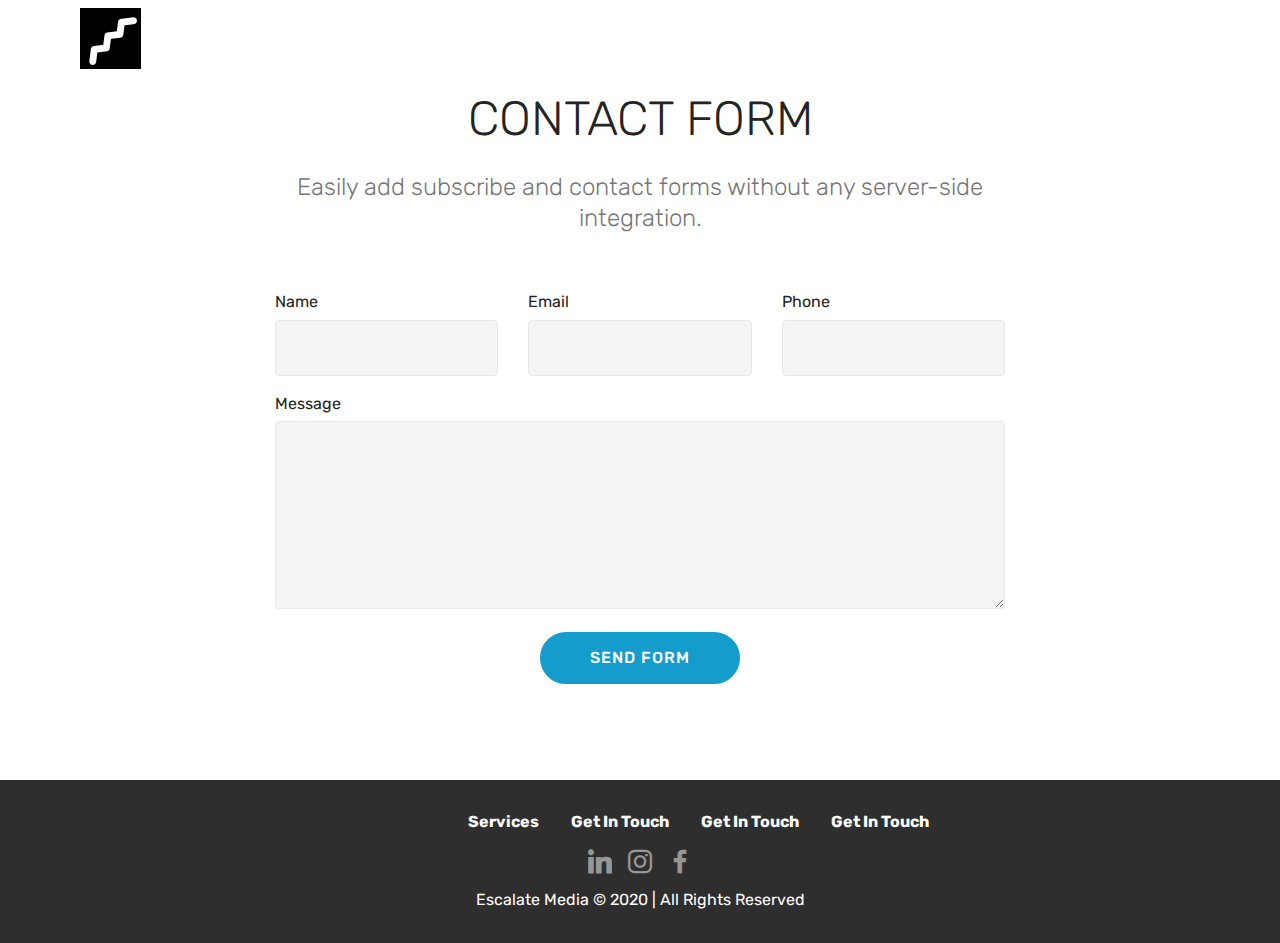
==== commit 11115153: "create github pages" ====
--- a/page2.html
+++ b/page2.html
@@ -66,7 +66,7 @@
     </nav>
 </section>
 
-<section class="engine"><a href="https://mobirise.info">Mobirise</a></section><section class="mbr-section form1 cid-s4xE4Pnaoq" id="form1-5">
+<section class="engine"><a href="https://mobirise.info/g">how to build your own site for free</a></section><section class="mbr-section form1 cid-s4xE4Pnaoq" id="form1-5">
 
     
 
@@ -87,7 +87,7 @@
         <div class="row justify-content-center">
             <div class="media-container-column col-lg-8" data-form-type="formoid">
                 <!---Formbuilder Form--->
-                <form action="https://mobirise.com/" method="POST" class="mbr-form form-with-styler" data-form-title="Mobirise Form"><input type="hidden" name="email" data-form-email="true" value="tCWwIK3ta6ivVG9UJCKk9ayh35w7fNn7pUi6WE/QtCsP/yUQS7J9/nFoDYlYS5F89loLUOORkqitxgr97O+Enc8A87cZrYNcK3AVce3JX7EI+h/pV5S9DD9vKogh1wk6">
+                <form action="https://mobirise.com/" method="POST" class="mbr-form form-with-styler" data-form-title="Mobirise Form"><input type="hidden" name="email" data-form-email="true" value="57PchylmeDildJMOQaEe5EkOcD8AGYlkg8m7jdTWmfQhyGs+dmX49Fs7kCGhaIaFzCc0yvadxJ1XZulhO5nj6wv4ld7l8+U1SuHkRimu/jdUI4C/L6a4Ci/wUwLs1utF">
                     <div class="row">
                         <div hidden="hidden" data-form-alert="" class="alert alert-success col-12">Thanks for filling out the form!</div>
                         <div hidden="hidden" data-form-alert-danger="" class="alert alert-danger col-12">
--- a/assets/web/assets/mobirise-icons/mobirise-icons.css
+++ b/assets/web/assets/mobirise-icons/mobirise-icons.css
@@ -0,0 +1,477 @@
+@font-face {
+  font-family: 'MobiriseIcons';
+  src:  url('mobirise-icons.eot?spat4u');
+  src:  url('mobirise-icons.eot?spat4u#iefix') format('embedded-opentype'),
+    url('mobirise-icons.ttf?spat4u') format('truetype'),
+    url('mobirise-icons.woff?spat4u') format('woff'),
+    url('mobirise-icons.svg?spat4u#MobiriseIcons') format('svg');
+  font-weight: normal;
+  font-style: normal;
+  font-display: swap;
+}
+
+[class^="mbri-"], [class*=" mbri-"] {
+  /* use !important to prevent issues with browser extensions that change fonts */
+  font-family: MobiriseIcons !important;
+  speak: none;
+  font-style: normal;
+  font-weight: normal;
+  font-variant: normal;
+  text-transform: none;
+  line-height: 1;
+
+  /* Better Font Rendering =========== */
+  -webkit-font-smoothing: antialiased;
+  -moz-osx-font-smoothing: grayscale;
+}
+
+.mbri-add-submenu:before {
+  content: "\e900";
+}
+.mbri-alert:before {
+  content: "\e901";
+}
+.mbri-align-center:before {
+  content: "\e902";
+}
+.mbri-align-justify:before {
+  content: "\e903";
+}
+.mbri-align-left:before {
+  content: "\e904";
+}
+.mbri-align-right:before {
+  content: "\e905";
+}
+.mbri-android:before {
+  content: "\e906";
+}
+.mbri-apple:before {
+  content: "\e907";
+}
+.mbri-arrow-down:before {
+  content: "\e908";
+}
+.mbri-arrow-next:before {
+  content: "\e909";
+}
+.mbri-arrow-prev:before {
+  content: "\e90a";
+}
+.mbri-arrow-up:before {
+  content: "\e90b";
+}
+.mbri-bold:before {
+  content: "\e90c";
+}
+.mbri-bookmark:before {
+  content: "\e90d";
+}
+.mbri-bootstrap:before {
+  content: "\e90e";
+}
+.mbri-briefcase:before {
+  content: "\e90f";
+}
+.mbri-browse:before {
+  content: "\e910";
+}
+.mbri-bulleted-list:before {
+  content: "\e911";
+}
+.mbri-calendar:before {
+  content: "\e912";
+}
+.mbri-camera:before {
+  content: "\e913";
+}
+.mbri-cart-add:before {
+  content: "\e914";
+}
+.mbri-cart-full:before {
+  content: "\e915";
+}
+.mbri-cash:before {
+  content: "\e916";
+}
+.mbri-change-style:before {
+  content: "\e917";
+}
+.mbri-chat:before {
+  content: "\e918";
+}
+.mbri-clock:before {
+  content: "\e919";
+}
+.mbri-close:before {
+  content: "\e91a";
+}
+.mbri-cloud:before {
+  content: "\e91b";
+}
+.mbri-code:before {
+  content: "\e91c";
+}
+.mbri-contact-form:before {
+  content: "\e91d";
+}
+.mbri-credit-card:before {
+  content: "\e91e";
+}
+.mbri-cursor-click:before {
+  content: "\e91f";
+}
+.mbri-cust-feedback:before {
+  content: "\e920";
+}
+.mbri-database:before {
+  content: "\e921";
+}
+.mbri-delivery:before {
+  content: "\e922";
+}
+.mbri-desktop:before {
+  content: "\e923";
+}
+.mbri-devices:before {
+  content: "\e924";
+}
+.mbri-down:before {
+  content: "\e925";
+}
+.mbri-download:before {
+  content: "\e989";
+}
+.mbri-drag-n-drop:before {
+  content: "\e927";
+}
+.mbri-drag-n-drop2:before {
+  content: "\e928";
+}
+.mbri-edit:before {
+  content: "\e929";
+}
+.mbri-edit2:before {
+  content: "\e92a";
+}
+.mbri-error:before {
+  content: "\e92b";
+}
+.mbri-extension:before {
+  content: "\e92c";
+}
+.mbri-features:before {
+  content: "\e92d";
+}
+.mbri-file:before {
+  content: "\e92e";
+}
+.mbri-flag:before {
+  content: "\e92f";
+}
+.mbri-folder:before {
+  content: "\e930";
+}
+.mbri-gift:before {
+  content: "\e931";
+}
+.mbri-github:before {
+  content: "\e932";
+}
+.mbri-globe:before {
+  content: "\e933";
+}
+.mbri-globe-2:before {
+  content: "\e934";
+}
+.mbri-growing-chart:before {
+  content: "\e935";
+}
+.mbri-hearth:before {
+  content: "\e936";
+}
+.mbri-help:before {
+  content: "\e937";
+}
+.mbri-home:before {
+  content: "\e938";
+}
+.mbri-hot-cup:before {
+  content: "\e939";
+}
+.mbri-idea:before {
+  content: "\e93a";
+}
+.mbri-image-gallery:before {
+  content: "\e93b";
+}
+.mbri-image-slider:before {
+  content: "\e93c";
+}
+.mbri-info:before {
+  content: "\e93d";
+}
+.mbri-italic:before {
+  content: "\e93e";
+}
+.mbri-key:before {
+  content: "\e93f";
+}
+.mbri-laptop:before {
+  content: "\e940";
+}
+.mbri-layers:before {
+  content: "\e941";
+}
+.mbri-left-right:before {
+  content: "\e942";
+}
+.mbri-left:before {
+  content: "\e943";
+}
+.mbri-letter:before {
+  content: "\e944";
+}
+.mbri-like:before {
+  content: "\e945";
+}
+.mbri-link:before {
+  content: "\e946";
+}
+.mbri-lock:before {
+  content: "\e947";
+}
+.mbri-login:before {
+  content: "\e948";
+}
+.mbri-logout:before {
+  content: "\e949";
+}
+.mbri-magic-stick:before {
+  content: "\e94a";
+}
+.mbri-map-pin:before {
+  content: "\e94b";
+}
+.mbri-menu:before {
+  content: "\e94c";
+}
+.mbri-mobile:before {
+  content: "\e94d";
+}
+.mbri-mobile2:before {
+  content: "\e94e";
+}
+.mbri-mobirise:before {
+  content: "\e94f";
+}
+.mbri-more-horizontal:before {
+  content: "\e950";
+}
+.mbri-more-vertical:before {
+  content: "\e951";
+}
+.mbri-music:before {
+  content: "\e952";
+}
+.mbri-new-file:before {
+  content: "\e953";
+}
+.mbri-numbered-list:before {
+  content: "\e954";
+}
+.mbri-opened-folder:before {
+  content: "\e955";
+}
+.mbri-pages:before {
+  content: "\e956";
+}
+.mbri-paper-plane:before {
+  content: "\e957";
+}
+.mbri-paperclip:before {
+  content: "\e958";
+}
+.mbri-photo:before {
+  content: "\e959";
+}
+.mbri-photos:before {
+  content: "\e95a";
+}
+.mbri-pin:before {
+  content: "\e95b";
+}
+.mbri-play:before {
+  content: "\e95c";
+}
+.mbri-plus:before {
+  content: "\e95d";
+}
+.mbri-preview:before {
+  content: "\e95e";
+}
+.mbri-print:before {
+  content: "\e95f";
+}
+.mbri-protect:before {
+  content: "\e960";
+}
+.mbri-question:before {
+  content: "\e961";
+}
+.mbri-quote-left:before {
+  content: "\e962";
+}
+.mbri-quote-right:before {
+  content: "\e963";
+}
+.mbri-refresh:before {
+  content: "\e964";
+}
+.mbri-responsive:before {
+  content: "\e965";
+}
+.mbri-right:before {
+  content: "\e966";
+}
+.mbri-rocket:before {
+  content: "\e967";
+}
+.mbri-sad-face:before {
+  content: "\e968";
+}
+.mbri-sale:before {
+  content: "\e969";
+}
+.mbri-save:before {
+  content: "\e96a";
+}
+.mbri-search:before {
+  content: "\e96b";
+}
+.mbri-setting:before {
+  content: "\e96c";
+}
+.mbri-setting2:before {
+  content: "\e96d";
+}
+.mbri-setting3:before {
+  content: "\e96e";
+}
+.mbri-share:before {
+  content: "\e96f";
+}
+.mbri-shopping-bag:before {
+  content: "\e970";
+}
+.mbri-shopping-basket:before {
+  content: "\e971";
+}
+.mbri-shopping-cart:before {
+  content: "\e972";
+}
+.mbri-sites:before {
+  content: "\e973";
+}
+.mbri-smile-face:before {
+  content: "\e974";
+}
+.mbri-speed:before {
+  content: "\e975";
+}
+.mbri-star:before {
+  content: "\e976";
+}
+.mbri-success:before {
+  content: "\e977";
+}
+.mbri-sun:before {
+  content: "\e978";
+}
+.mbri-sun2:before {
+  content: "\e979";
+}
+.mbri-tablet:before {
+  content: "\e97a";
+}
+.mbri-tablet-vertical:before {
+  content: "\e97b";
+}
+.mbri-target:before {
+  content: "\e97c";
+}
+.mbri-timer:before {
+  content: "\e97d";
+}
+.mbri-to-ftp:before {
+  content: "\e97e";
+}
+.mbri-to-local-drive:before {
+  content: "\e97f";
+}
+.mbri-touch-swipe:before {
+  content: "\e980";
+}
+.mbri-touch:before {
+  content: "\e981";
+}
+.mbri-trash:before {
+  content: "\e982";
+}
+.mbri-underline:before {
+  content: "\e983";
+}
+.mbri-unlink:before {
+  content: "\e984";
+}
+.mbri-unlock:before {
+  content: "\e985";
+}
+.mbri-up-down:before {
+  content: "\e986";
+}
+.mbri-up:before {
+  content: "\e987";
+}
+.mbri-update:before {
+  content: "\e988";
+}
+.mbri-upload:before {
+ content: "\e926"; 
+}
+.mbri-user:before {
+  content: "\e98a";
+}
+.mbri-user2:before {
+  content: "\e98b";
+}
+.mbri-users:before {
+  content: "\e98c";
+}
+.mbri-video:before {
+  content: "\e98d";
+}
+.mbri-video-play:before {
+  content: "\e98e";
+}
+.mbri-watch:before {
+  content: "\e98f";
+}
+.mbri-website-theme:before {
+  content: "\e990";
+}
+.mbri-wifi:before {
+  content: "\e991";
+}
+.mbri-windows:before {
+  content: "\e992";
+}
+.mbri-zoom-out:before {
+  content: "\e993";
+}
+.mbri-redo:before {
+  content: "\e994";
+}
+.mbri-undo:before {
+  content: "\e995";
+}
--- a/assets/socicon/css/styles.css
+++ b/assets/socicon/css/styles.css
@@ -0,0 +1,933 @@
+@charset "UTF-8";
+
+@font-face {
+  font-family: 'Socicon';
+  src:  url('../fonts/socicon.eot');
+  src:  url('../fonts/socicon.eot?#iefix') format('embedded-opentype'),
+    url('../fonts/socicon.woff2') format('woff2'),
+    url('../fonts/socicon.ttf') format('truetype'),
+    url('../fonts/socicon.woff') format('woff'),
+    url('../fonts/socicon.svg#socicon') format('svg');
+  font-weight: normal;
+  font-style: normal;
+}
+
+[data-icon]:before {
+  font-family: "socicon" !important;
+  content: attr(data-icon);
+  font-style: normal !important;
+  font-weight: normal !important;
+  font-variant: normal !important;
+  text-transform: none !important;
+  speak: none;
+  line-height: 1;
+  -webkit-font-smoothing: antialiased;
+  -moz-osx-font-smoothing: grayscale;
+}
+
+[class^="socicon-"], [class*=" socicon-"] {
+  /* use !important to prevent issues with browser extensions that change fonts */
+  font-family: 'Socicon' !important;
+  speak: none;
+  font-style: normal;
+  font-weight: normal;
+  font-variant: normal;
+  text-transform: none;
+  line-height: 1;
+
+  /* Better Font Rendering =========== */
+  -webkit-font-smoothing: antialiased;
+  -moz-osx-font-smoothing: grayscale;
+}
+
+.socicon-eitaa:before {
+  content: "\e97c";
+}
+.socicon-soroush:before {
+  content: "\e97d";
+}
+.socicon-bale:before {
+  content: "\e97e";
+}
+.socicon-zazzle:before {
+  content: "\e97b";
+}
+.socicon-society6:before {
+  content: "\e97a";
+}
+.socicon-redbubble:before {
+  content: "\e979";
+}
+.socicon-avvo:before {
+  content: "\e978";
+}
+.socicon-stitcher:before {
+  content: "\e977";
+}
+.socicon-googlehangouts:before {
+  content: "\e974";
+}
+.socicon-dlive:before {
+  content: "\e975";
+}
+.socicon-vsco:before {
+  content: "\e976";
+}
+.socicon-flipboard:before {
+  content: "\e973";
+}
+.socicon-ubuntu:before {
+  content: "\e958";
+}
+.socicon-artstation:before {
+  content: "\e959";
+}
+.socicon-invision:before {
+  content: "\e95a";
+}
+.socicon-torial:before {
+  content: "\e95b";
+}
+.socicon-collectorz:before {
+  content: "\e95c";
+}
+.socicon-seenthis:before {
+  content: "\e95d";
+}
+.socicon-googleplaymusic:before {
+  content: "\e95e";
+}
+.socicon-debian:before {
+  content: "\e95f";
+}
+.socicon-filmfreeway:before {
+  content: "\e960";
+}
+.socicon-gnome:before {
+  content: "\e961";
+}
+.socicon-itchio:before {
+  content: "\e962";
+}
+.socicon-jamendo:before {
+  content: "\e963";
+}
+.socicon-mix:before {
+  content: "\e964";
+}
+.socicon-sharepoint:before {
+  content: "\e965";
+}
+.socicon-tinder:before {
+  content: "\e966";
+}
+.socicon-windguru:before {
+  content: "\e967";
+}
+.socicon-cdbaby:before {
+  content: "\e968";
+}
+.socicon-elementaryos:before {
+  content: "\e969";
+}
+.socicon-stage32:before {
+  content: "\e96a";
+}
+.socicon-tiktok:before {
+  content: "\e96b";
+}
+.socicon-gitter:before {
+  content: "\e96c";
+}
+.socicon-letterboxd:before {
+  content: "\e96d";
+}
+.socicon-threema:before {
+  content: "\e96e";
+}
+.socicon-splice:before {
+  content: "\e96f";
+}
+.socicon-metapop:before {
+  content: "\e970";
+}
+.socicon-naver:before {
+  content: "\e971";
+}
+.socicon-remote:before {
+  content: "\e972";
+}
+.socicon-internet:before {
+  content: "\e957";
+}
+.socicon-moddb:before {
+  content: "\e94b";
+}
+.socicon-indiedb:before {
+  content: "\e94c";
+}
+.socicon-traxsource:before {
+  content: "\e94d";
+}
+.socicon-gamefor:before {
+  content: "\e94e";
+}
+.socicon-pixiv:before {
+  content: "\e94f";
+}
+.socicon-myanimelist:before {
+  content: "\e950";
+}
+.socicon-blackberry:before {
+  content: "\e951";
+}
+.socicon-wickr:before {
+  content: "\e952";
+}
+.socicon-spip:before {
+  content: "\e953";
+}
+.socicon-napster:before {
+  content: "\e954";
+}
+.socicon-beatport:before {
+  content: "\e955";
+}
+.socicon-hackerone:before {
+  content: "\e956";
+}
+.socicon-hackernews:before {
+  content: "\e946";
+}
+.socicon-smashwords:before {
+  content: "\e947";
+}
+.socicon-kobo:before {
+  content: "\e948";
+}
+.socicon-bookbub:before {
+  content: "\e949";
+}
+.socicon-mailru:before {
+  content: "\e94a";
+}
+.socicon-gitlab:before {
+  content: "\e945";
+}
+.socicon-instructables:before {
+  content: "\e944";
+}
+.socicon-portfolio:before {
+  content: "\e943";
+}
+.socicon-codered:before {
+  content: "\e940";
+}
+.socicon-origin:before {
+  content: "\e941";
+}
+.socicon-nextdoor:before {
+  content: "\e942";
+}
+.socicon-udemy:before {
+  content: "\e93f";
+}
+.socicon-livemaster:before {
+  content: "\e93e";
+}
+.socicon-crunchbase:before {
+  content: "\e93b";
+}
+.socicon-homefy:before {
+  content: "\e93c";
+}
+.socicon-calendly:before {
+  content: "\e93d";
+}
+.socicon-realtor:before {
+  content: "\e90f";
+}
+.socicon-tidal:before {
+  content: "\e910";
+}
+.socicon-qobuz:before {
+  content: "\e911";
+}
+.socicon-natgeo:before {
+  content: "\e912";
+}
+.socicon-mastodon:before {
+  content: "\e913";
+}
+.socicon-unsplash:before {
+  content: "\e914";
+}
+.socicon-homeadvisor:before {
+  content: "\e915";
+}
+.socicon-angieslist:before {
+  content: "\e916";
+}
+.socicon-codepen:before {
+  content: "\e917";
+}
+.socicon-slack:before {
+  content: "\e918";
+}
+.socicon-openaigym:before {
+  content: "\e919";
+}
+.socicon-logmein:before {
+  content: "\e91a";
+}
+.socicon-fiverr:before {
+  content: "\e91b";
+}
+.socicon-gotomeeting:before {
+  content: "\e91c";
+}
+.socicon-aliexpress:before {
+  content: "\e91d";
+}
+.socicon-guru:before {
+  content: "\e91e";
+}
+.socicon-appstore:before {
+  content: "\e91f";
+}
+.socicon-homes:before {
+  content: "\e920";
+}
+.socicon-zoom:before {
+  content: "\e921";
+}
+.socicon-alibaba:before {
+  content: "\e922";
+}
+.socicon-craigslist:before {
+  content: "\e923";
+}
+.socicon-wix:before {
+  content: "\e924";
+}
+.socicon-redfin:before {
+  content: "\e925";
+}
+.socicon-googlecalendar:before {
+  content: "\e926";
+}
+.socicon-shopify:before {
+  content: "\e927";
+}
+.socicon-freelancer:before {
+  content: "\e928";
+}
+.socicon-seedrs:before {
+  content: "\e929";
+}
+.socicon-bing:before {
+  content: "\e92a";
+}
+.socicon-doodle:before {
+  content: "\e92b";
+}
+.socicon-bonanza:before {
+  content: "\e92c";
+}
+.socicon-squarespace:before {
+  content: "\e92d";
+}
+.socicon-toptal:before {
+  content: "\e92e";
+}
+.socicon-gust:before {
+  content: "\e92f";
+}
+.socicon-ask:before {
+  content: "\e930";
+}
+.socicon-trulia:before {
+  content: "\e931";
+}
+.socicon-loomly:before {
+  content: "\e932";
+}
+.socicon-ghost:before {
+  content: "\e933";
+}
+.socicon-upwork:before {
+  content: "\e934";
+}
+.socicon-fundable:before {
+  content: "\e935";
+}
+.socicon-booking:before {
+  content: "\e936";
+}
+.socicon-googlemaps:before {
+  content: "\e937";
+}
+.socicon-zillow:before {
+  content: "\e938";
+}
+.socicon-niconico:before {
+  content: "\e939";
+}
+.socicon-toneden:before {
+  content: "\e93a";
+}
+.socicon-augment:before {
+  content: "\e908";
+}
+.socicon-bitbucket:before {
+  content: "\e909";
+}
+.socicon-fyuse:before {
+  content: "\e90a";
+}
+.socicon-yt-gaming:before {
+  content: "\e90b";
+}
+.socicon-sketchfab:before {
+  content: "\e90c";
+}
+.socicon-mobcrush:before {
+  content: "\e90d";
+}
+.socicon-microsoft:before {
+  content: "\e90e";
+}
+.socicon-pandora:before {
+  content: "\e907";
+}
+.socicon-messenger:before {
+  content: "\e906";
+}
+.socicon-gamewisp:before {
+  content: "\e905";
+}
+.socicon-bloglovin:before {
+  content: "\e904";
+}
+.socicon-tunein:before {
+  content: "\e903";
+}
+.socicon-gamejolt:before {
+  content: "\e901";
+}
+.socicon-trello:before {
+  content: "\e902";
+}
+.socicon-spreadshirt:before {
+  content: "\e900";
+}
+.socicon-500px:before {
+  content: "\e000";
+}
+.socicon-8tracks:before {
+  content: "\e001";
+}
+.socicon-airbnb:before {
+  content: "\e002";
+}
+.socicon-alliance:before {
+  content: "\e003";
+}
+.socicon-amazon:before {
+  content: "\e004";
+}
+.socicon-amplement:before {
+  content: "\e005";
+}
+.socicon-android:before {
+  content: "\e006";
+}
+.socicon-angellist:before {
+  content: "\e007";
+}
+.socicon-apple:before {
+  content: "\e008";
+}
+.socicon-appnet:before {
+  content: "\e009";
+}
+.socicon-baidu:before {
+  content: "\e00a";
+}
+.socicon-bandcamp:before {
+  content: "\e00b";
+}
+.socicon-battlenet:before {
+  content: "\e00c";
+}
+.socicon-mixer:before {
+  content: "\e00d";
+}
+.socicon-bebee:before {
+  content: "\e00e";
+}
+.socicon-bebo:before {
+  content: "\e00f";
+}
+.socicon-behance:before {
+  content: "\e010";
+}
+.socicon-blizzard:before {
+  content: "\e011";
+}
+.socicon-blogger:before {
+  content: "\e012";
+}
+.socicon-buffer:before {
+  content: "\e013";
+}
+.socicon-chrome:before {
+  content: "\e014";
+}
+.socicon-coderwall:before {
+  content: "\e015";
+}
+.socicon-curse:before {
+  content: "\e016";
+}
+.socicon-dailymotion:before {
+  content: "\e017";
+}
+.socicon-deezer:before {
+  content: "\e018";
+}
+.socicon-delicious:before {
+  content: "\e019";
+}
+.socicon-deviantart:before {
+  content: "\e01a";
+}
+.socicon-diablo:before {
+  content: "\e01b";
+}
+.socicon-digg:before {
+  content: "\e01c";
+}
+.socicon-discord:before {
+  content: "\e01d";
+}
+.socicon-disqus:before {
+  content: "\e01e";
+}
+.socicon-douban:before {
+  content: "\e01f";
+}
+.socicon-draugiem:before {
+  content: "\e020";
+}
+.socicon-dribbble:before {
+  content: "\e021";
+}
+.socicon-drupal:before {
+  content: "\e022";
+}
+.socicon-ebay:before {
+  content: "\e023";
+}
+.socicon-ello:before {
+  content: "\e024";
+}
+.socicon-endomodo:before {
+  content: "\e025";
+}
+.socicon-envato:before {
+  content: "\e026";
+}
+.socicon-etsy:before {
+  content: "\e027";
+}
+.socicon-facebook:before {
+  content: "\e028";
+}
+.socicon-feedburner:before {
+  content: "\e029";
+}
+.socicon-filmweb:before {
+  content: "\e02a";
+}
+.socicon-firefox:before {
+  content: "\e02b";
+}
+.socicon-flattr:before {
+  content: "\e02c";
+}
+.socicon-flickr:before {
+  content: "\e02d";
+}
+.socicon-formulr:before {
+  content: "\e02e";
+}
+.socicon-forrst:before {
+  content: "\e02f";
+}
+.socicon-foursquare:before {
+  content: "\e030";
+}
+.socicon-friendfeed:before {
+  content: "\e031";
+}
+.socicon-github:before {
+  content: "\e032";
+}
+.socicon-goodreads:before {
+  content: "\e033";
+}
+.socicon-google:before {
+  content: "\e034";
+}
+.socicon-googlescholar:before {
+  content: "\e035";
+}
+.socicon-googlegroups:before {
+  content: "\e036";
+}
+.socicon-googlephotos:before {
+  content: "\e037";
+}
+.socicon-googleplus:before {
+  content: "\e038";
+}
+.socicon-grooveshark:before {
+  content: "\e039";
+}
+.socicon-hackerrank:before {
+  content: "\e03a";
+}
+.socicon-hearthstone:before {
+  content: "\e03b";
+}
+.socicon-hellocoton:before {
+  content: "\e03c";
+}
+.socicon-heroes:before {
+  content: "\e03d";
+}
+.socicon-smashcast:before {
+  content: "\e03e";
+}
+.socicon-horde:before {
+  content: "\e03f";
+}
+.socicon-houzz:before {
+  content: "\e040";
+}
+.socicon-icq:before {
+  content: "\e041";
+}
+.socicon-identica:before {
+  content: "\e042";
+}
+.socicon-imdb:before {
+  content: "\e043";
+}
+.socicon-instagram:before {
+  content: "\e044";
+}
+.socicon-issuu:before {
+  content: "\e045";
+}
+.socicon-istock:before {
+  content: "\e046";
+}
+.socicon-itunes:before {
+  content: "\e047";
+}
+.socicon-keybase:before {
+  content: "\e048";
+}
+.socicon-lanyrd:before {
+  content: "\e049";
+}
+.socicon-lastfm:before {
+  content: "\e04a";
+}
+.socicon-line:before {
+  content: "\e04b";
+}
+.socicon-linkedin:before {
+  content: "\e04c";
+}
+.socicon-livejournal:before {
+  content: "\e04d";
+}
+.socicon-lyft:before {
+  content: "\e04e";
+}
+.socicon-macos:before {
+  content: "\e04f";
+}
+.socicon-mail:before {
+  content: "\e050";
+}
+.socicon-medium:before {
+  content: "\e051";
+}
+.socicon-meetup:before {
+  content: "\e052";
+}
+.socicon-mixcloud:before {
+  content: "\e053";
+}
+.socicon-modelmayhem:before {
+  content: "\e054";
+}
+.socicon-mumble:before {
+  content: "\e055";
+}
+.socicon-myspace:before {
+  content: "\e056";
+}
+.socicon-newsvine:before {
+  content: "\e057";
+}
+.socicon-nintendo:before {
+  content: "\e058";
+}
+.socicon-npm:before {
+  content: "\e059";
+}
+.socicon-odnoklassniki:before {
+  content: "\e05a";
+}
+.socicon-openid:before {
+  content: "\e05b";
+}
+.socicon-opera:before {
+  content: "\e05c";
+}
+.socicon-outlook:before {
+  content: "\e05d";
+}
+.socicon-overwatch:before {
+  content: "\e05e";
+}
+.socicon-patreon:before {
+  content: "\e05f";
+}
+.socicon-paypal:before {
+  content: "\e060";
+}
+.socicon-periscope:before {
+  content: "\e061";
+}
+.socicon-persona:before {
+  content: "\e062";
+}
+.socicon-pinterest:before {
+  content: "\e063";
+}
+.socicon-play:before {
+  content: "\e064";
+}
+.socicon-player:before {
+  content: "\e065";
+}
+.socicon-playstation:before {
+  content: "\e066";
+}
+.socicon-pocket:before {
+  content: "\e067";
+}
+.socicon-qq:before {
+  content: "\e068";
+}
+.socicon-quora:before {
+  content: "\e069";
+}
+.socicon-raidcall:before {
+  content: "\e06a";
+}
+.socicon-ravelry:before {
+  content: "\e06b";
+}
+.socicon-reddit:before {
+  content: "\e06c";
+}
+.socicon-renren:before {
+  content: "\e06d";
+}
+.socicon-researchgate:before {
+  content: "\e06e";
+}
+.socicon-residentadvisor:before {
+  content: "\e06f";
+}
+.socicon-reverbnation:before {
+  content: "\e070";
+}
+.socicon-rss:before {
+  content: "\e071";
+}
+.socicon-sharethis:before {
+  content: "\e072";
+}
+.socicon-skype:before {
+  content: "\e073";
+}
+.socicon-slideshare:before {
+  content: "\e074";
+}
+.socicon-smugmug:before {
+  content: "\e075";
+}
+.socicon-snapchat:before {
+  content: "\e076";
+}
+.socicon-songkick:before {
+  content: "\e077";
+}
+.socicon-soundcloud:before {
+  content: "\e078";
+}
+.socicon-spotify:before {
+  content: "\e079";
+}
+.socicon-stackexchange:before {
+  content: "\e07a";
+}
+.socicon-stackoverflow:before {
+  content: "\e07b";
+}
+.socicon-starcraft:before {
+  content: "\e07c";
+}
+.socicon-stayfriends:before {
+  content: "\e07d";
+}
+.socicon-steam:before {
+  content: "\e07e";
+}
+.socicon-storehouse:before {
+  content: "\e07f";
+}
+.socicon-strava:before {
+  content: "\e080";
+}
+.socicon-streamjar:before {
+  content: "\e081";
+}
+.socicon-stumbleupon:before {
+  content: "\e082";
+}
+.socicon-swarm:before {
+  content: "\e083";
+}
+.socicon-teamspeak:before {
+  content: "\e084";
+}
+.socicon-teamviewer:before {
+  content: "\e085";
+}
+.socicon-technorati:before {
+  content: "\e086";
+}
+.socicon-telegram:before {
+  content: "\e087";
+}
+.socicon-tripadvisor:before {
+  content: "\e088";
+}
+.socicon-tripit:before {
+  content: "\e089";
+}
+.socicon-triplej:before {
+  content: "\e08a";
+}
+.socicon-tumblr:before {
+  content: "\e08b";
+}
+.socicon-twitch:before {
+  content: "\e08c";
+}
+.socicon-twitter:before {
+  content: "\e08d";
+}
+.socicon-uber:before {
+  content: "\e08e";
+}
+.socicon-ventrilo:before {
+  content: "\e08f";
+}
+.socicon-viadeo:before {
+  content: "\e090";
+}
+.socicon-viber:before {
+  content: "\e091";
+}
+.socicon-viewbug:before {
+  content: "\e092";
+}
+.socicon-vimeo:before {
+  content: "\e093";
+}
+.socicon-vine:before {
+  content: "\e094";
+}
+.socicon-vkontakte:before {
+  content: "\e095";
+}
+.socicon-warcraft:before {
+  content: "\e096";
+}
+.socicon-wechat:before {
+  content: "\e097";
+}
+.socicon-weibo:before {
+  content: "\e098";
+}
+.socicon-whatsapp:before {
+  content: "\e099";
+}
+.socicon-wikipedia:before {
+  content: "\e09a";
+}
+.socicon-windows:before {
+  content: "\e09b";
+}
+.socicon-wordpress:before {
+  content: "\e09c";
+}
+.socicon-wykop:before {
+  content: "\e09d";
+}
+.socicon-xbox:before {
+  content: "\e09e";
+}
+.socicon-xing:before {
+  content: "\e09f";
+}
+.socicon-yahoo:before {
+  content: "\e0a0";
+}
+.socicon-yammer:before {
+  content: "\e0a1";
+}
+.socicon-yandex:before {
+  content: "\e0a2";
+}
+.socicon-yelp:before {
+  content: "\e0a3";
+}
+.socicon-younow:before {
+  content: "\e0a4";
+}
+.socicon-youtube:before {
+  content: "\e0a5";
+}
+.socicon-zapier:before {
+  content: "\e0a6";
+}
+.socicon-zerply:before {
+  content: "\e0a7";
+}
+.socicon-zomato:before {
+  content: "\e0a8";
+}
+.socicon-zynga:before {
+  content: "\e0a9";
+}
--- a/assets/dropdown/css/style.css
+++ b/assets/dropdown/css/style.css
@@ -0,0 +1,265 @@
+.navbar-dropdown {
+  left: 0;
+  padding: 0;
+  position: absolute;
+  right: 0;
+  top: 0;
+  transition: all 0.45s ease;
+  z-index: 1030;
+  background: #282828; }
+  .navbar-dropdown .navbar-logo {
+    margin-right: 0.8rem;
+    transition: margin 0.3s ease-in-out;
+    vertical-align: middle; }
+    .navbar-dropdown .navbar-logo img {
+      height: 3.125rem;
+      transition: all 0.3s ease-in-out; }
+    .navbar-dropdown .navbar-logo.mbr-iconfont {
+      font-size: 3.125rem;
+      line-height: 3.125rem; }
+  .navbar-dropdown .navbar-caption {
+    font-weight: 700;
+    white-space: normal;
+    vertical-align: -4px;
+    line-height: 3.125rem !important; }
+    .navbar-dropdown .navbar-caption, .navbar-dropdown .navbar-caption:hover {
+      color: inherit;
+      text-decoration: none; }
+  .navbar-dropdown .mbr-iconfont + .navbar-caption {
+    vertical-align: -1px; }
+  .navbar-dropdown.navbar-fixed-top {
+    position: fixed; }
+  .navbar-dropdown .navbar-brand span {
+    vertical-align: -4px; }
+  .navbar-dropdown.bg-color.transparent {
+    background: none; }
+  .navbar-dropdown.navbar-short .navbar-brand {
+    padding: 0.625rem 0; }
+    .navbar-dropdown.navbar-short .navbar-brand span {
+      vertical-align: -1px; }
+  .navbar-dropdown.navbar-short .navbar-caption {
+    line-height: 2.375rem !important;
+    vertical-align: -2px; }
+  .navbar-dropdown.navbar-short .navbar-logo {
+    margin-right: 0.5rem; }
+    .navbar-dropdown.navbar-short .navbar-logo img {
+      height: 2.375rem; }
+    .navbar-dropdown.navbar-short .navbar-logo.mbr-iconfont {
+      font-size: 2.375rem;
+      line-height: 2.375rem; }
+  .navbar-dropdown.navbar-short .mbr-table-cell {
+    height: 3.625rem; }
+  .navbar-dropdown .navbar-close {
+    left: 0.6875rem;
+    position: fixed;
+    top: 0.75rem;
+    z-index: 1000; }
+  .navbar-dropdown .hamburger-icon {
+    content: "";
+    display: inline-block;
+    vertical-align: middle;
+    width: 16px;
+    -webkit-box-shadow: 0 -6px 0 1px #282828,0 0 0 1px #282828,0 6px 0 1px #282828;
+    -moz-box-shadow: 0 -6px 0 1px #282828,0 0 0 1px #282828,0 6px 0 1px #282828;
+    box-shadow: 0 -6px 0 1px #282828,0 0 0 1px #282828,0 6px 0 1px #282828; }
+
+.dropdown-menu .dropdown-toggle[data-toggle="dropdown-submenu"]::after {
+  border-bottom: 0.35em solid transparent;
+  border-left: 0.35em solid;
+  border-right: 0;
+  border-top: 0.35em solid transparent;
+  margin-left: 0.3rem; }
+
+.dropdown-menu .dropdown-item:focus {
+  outline: 0; }
+
+.nav-dropdown {
+  font-size: 0.75rem;
+  font-weight: 500;
+  height: auto !important; }
+  .nav-dropdown .nav-btn {
+    padding-left: 1rem; }
+  .nav-dropdown .link {
+    margin: .667em 1.667em;
+    font-weight: 500;
+    padding: 0;
+    transition: color .2s ease-in-out; }
+    .nav-dropdown .link.dropdown-toggle {
+      margin-right: 2.583em; }
+      .nav-dropdown .link.dropdown-toggle::after {
+        margin-left: .25rem;
+        border-top: 0.35em solid;
+        border-right: 0.35em solid transparent;
+        border-left: 0.35em solid transparent;
+        border-bottom: 0; }
+      .nav-dropdown .link.dropdown-toggle[aria-expanded="true"] {
+        margin: 0;
+        padding: 0.667em 3.263em  0.667em 1.667em; }
+  .nav-dropdown .link::after,
+  .nav-dropdown .dropdown-item::after {
+    color: inherit; }
+  .nav-dropdown .btn {
+    font-size: 0.75rem;
+    font-weight: 700;
+    letter-spacing: 0;
+    margin-bottom: 0;
+    padding-left: 1.25rem;
+    padding-right: 1.25rem; }
+  .nav-dropdown .dropdown-menu {
+    border-radius: 0;
+    border: 0;
+    left: 0;
+    margin: 0;
+    padding-bottom: 1.25rem;
+    padding-top: 1.25rem;
+    position: relative; }
+  .nav-dropdown .dropdown-submenu {
+    margin-left: 0.125rem;
+    top: 0; }
+  .nav-dropdown .dropdown-item {
+    font-weight: 500;
+    line-height: 2;
+    padding: 0.3846em 4.615em 0.3846em 1.5385em;
+    position: relative;
+    transition: color .2s ease-in-out, background-color .2s ease-in-out; }
+    .nav-dropdown .dropdown-item::after {
+      margin-top: -0.3077em;
+      position: absolute;
+      right: 1.1538em;
+      top: 50%; }
+    .nav-dropdown .dropdown-item:focus, .nav-dropdown .dropdown-item:hover {
+      background: none; }
+
+@media (max-width: 767px) {
+  .nav-dropdown.navbar-toggleable-sm {
+    bottom: 0;
+    display: none;
+    left: 0;
+    overflow-x: hidden;
+    position: fixed;
+    top: 0;
+    transform: translateX(-100%);
+    -ms-transform: translateX(-100%);
+    -webkit-transform: translateX(-100%);
+    width: 18.75rem;
+    z-index: 999; } }
+.nav-dropdown.navbar-toggleable-xl {
+  bottom: 0;
+  display: none;
+  left: 0;
+  overflow-x: hidden;
+  position: fixed;
+  top: 0;
+  transform: translateX(-100%);
+  -ms-transform: translateX(-100%);
+  -webkit-transform: translateX(-100%);
+  width: 18.75rem;
+  z-index: 999; }
+
+.nav-dropdown-sm {
+  display: block !important;
+  overflow-x: hidden;
+  overflow: auto;
+  padding-top: 3.875rem; }
+  .nav-dropdown-sm::after {
+    content: "";
+    display: block;
+    height: 3rem;
+    width: 100%; }
+  .nav-dropdown-sm.collapse.in ~ .navbar-close {
+    display: block !important; }
+  .nav-dropdown-sm.collapsing, .nav-dropdown-sm.collapse.in {
+    transform: translateX(0);
+    -ms-transform: translateX(0);
+    -webkit-transform: translateX(0);
+    transition: all 0.25s ease-out;
+    -webkit-transition: all 0.25s ease-out;
+    background: #282828; }
+  .nav-dropdown-sm.collapsing[aria-expanded="false"] {
+    transform: translateX(-100%);
+    -ms-transform: translateX(-100%);
+    -webkit-transform: translateX(-100%); }
+  .nav-dropdown-sm .nav-item {
+    display: block;
+    margin-left: 0 !important;
+    padding-left: 0; }
+  .nav-dropdown-sm .link,
+  .nav-dropdown-sm .dropdown-item {
+    border-top: 1px dotted rgba(255, 255, 255, 0.1);
+    font-size: 0.8125rem;
+    line-height: 1.6;
+    margin: 0 !important;
+    padding: 0.875rem 2.4rem 0.875rem 1.5625rem !important;
+    position: relative;
+    white-space: normal; }
+    .nav-dropdown-sm .link:focus, .nav-dropdown-sm .link:hover,
+    .nav-dropdown-sm .dropdown-item:focus,
+    .nav-dropdown-sm .dropdown-item:hover {
+      background: rgba(0, 0, 0, 0.2) !important;
+      color: #c0a375; }
+  .nav-dropdown-sm .nav-btn {
+    position: relative;
+    padding: 1.5625rem 1.5625rem 0 1.5625rem; }
+    .nav-dropdown-sm .nav-btn::before {
+      border-top: 1px dotted rgba(255, 255, 255, 0.1);
+      content: "";
+      left: 0;
+      position: absolute;
+      top: 0;
+      width: 100%; }
+    .nav-dropdown-sm .nav-btn + .nav-btn {
+      padding-top: 0.625rem; }
+      .nav-dropdown-sm .nav-btn + .nav-btn::before {
+        display: none; }
+  .nav-dropdown-sm .btn {
+    padding: 0.625rem 0; }
+  .nav-dropdown-sm .dropdown-toggle[data-toggle="dropdown-submenu"]::after {
+    margin-left: .25rem;
+    border-top: 0.35em solid;
+    border-right: 0.35em solid transparent;
+    border-left: 0.35em solid transparent;
+    border-bottom: 0; }
+  .nav-dropdown-sm .dropdown-toggle[data-toggle="dropdown-submenu"][aria-expanded="true"]::after {
+    border-top: 0;
+    border-right: 0.35em solid transparent;
+    border-left: 0.35em solid transparent;
+    border-bottom: 0.35em solid; }
+  .nav-dropdown-sm .dropdown-menu {
+    margin: 0;
+    padding: 0;
+    position: relative;
+    top: 0;
+    left: 0;
+    width: 100%;
+    border: 0;
+    float: none;
+    border-radius: 0;
+    background: none; }
+  .nav-dropdown-sm .dropdown-submenu {
+    left: 100%;
+    margin-left: 0.125rem;
+    margin-top: -1.25rem;
+    top: 0; }
+
+.navbar-toggleable-sm .nav-dropdown .dropdown-menu {
+  position: absolute; }
+
+.navbar-toggleable-sm .nav-dropdown .dropdown-submenu {
+  left: 100%;
+  margin-left: 0.125rem;
+  margin-top: -1.25rem;
+  top: 0; }
+
+.navbar-toggleable-sm.opened .nav-dropdown .dropdown-menu {
+  position: relative; }
+
+.navbar-toggleable-sm.opened .nav-dropdown .dropdown-submenu {
+  left: 0;
+  margin-left: 00rem;
+  margin-top: 0rem;
+  top: 0; }
+
+.is-builder .nav-dropdown.collapsing {
+  transition: none !important; }
+
+/*# sourceMappingURL=style.css.map */
--- a/assets/theme/css/style.css
+++ b/assets/theme/css/style.css
@@ -0,0 +1,1142 @@
+/*!
+ * Mobirise v4 theme (https://mobirise.com/)
+ * Copyright 2017 Mobirise
+ */
+section {
+  background-color: #eeeeee;
+}
+
+.form-control:focus {
+  box-shadow: none;
+}
+
+:focus {
+  outline: none;
+}
+
+body {
+  font-style: normal;
+  line-height: 1.5;
+}
+
+section,
+.container,
+.container-fluid {
+  position: relative;
+  word-wrap: break-word;
+}
+
+a.mbr-iconfont:hover {
+  text-decoration: none;
+}
+
+.article .lead p,
+.article .lead ul,
+.article .lead ol,
+.article .lead pre,
+.article .lead blockquote {
+  margin-bottom: 0;
+}
+
+ul,
+ol,
+pre,
+blockquote {
+  margin-bottom: 2.3125rem;
+}
+
+pre {
+  background: #f4f4f4;
+  padding: 10px 24px;
+  white-space: pre-wrap;
+}
+
+.inactive {
+  -webkit-user-select: none;
+  -moz-user-select: none;
+  -ms-user-select: none;
+  user-select: none;
+  pointer-events: none;
+  -webkit-user-drag: none;
+  user-drag: none;
+}
+
+.mbr-section__comments .row {
+  justify-content: center;
+  -webkit-justify-content: center;
+}
+
+a {
+  font-style: normal;
+  font-weight: 400;
+  cursor: pointer;
+}
+
+a, a:hover {
+  text-decoration: none;
+}
+
+figure {
+  margin-bottom: 0;
+}
+
+body {
+  color: #232323;
+}
+
+h1,
+h2,
+h3,
+h4,
+h5,
+h6,
+.h1,
+.h2,
+.h3,
+.h4,
+.h5,
+.h6,
+.display-1,
+.display-2,
+.display-3,
+.display-4 {
+  line-height: 1;
+  word-break: break-word;
+  word-wrap: break-word;
+}
+
+.mbr-section-title {
+  font-style: normal;
+  line-height: 1.2;
+}
+
+.mbr-section-subtitle {
+  line-height: 1.3;
+}
+
+.mbr-text {
+  font-style: normal;
+  line-height: 1.6;
+}
+
+b,
+strong {
+  font-weight: bold;
+}
+
+blockquote {
+  padding: 10px 0 10px 20px;
+  position: relative;
+  border-left: 2px solid;
+  border-color: #ff3366;
+}
+
+input:-webkit-autofill, input:-webkit-autofill:hover, input:-webkit-autofill:focus, input:-webkit-autofill:active {
+  transition-delay: 9999s;
+  transition-property: background-color, color;
+}
+
+textarea[type='hidden'] {
+  display: none;
+}
+
+body {
+  position: relative;
+}
+
+section {
+  background-position: 50% 50%;
+  background-repeat: no-repeat;
+  background-size: cover;
+}
+
+section .mbr-background-video,
+section .mbr-background-video-preview {
+  position: absolute;
+  bottom: 0;
+  left: 0;
+  right: 0;
+  top: 0;
+}
+
+.hidden {
+  visibility: hidden;
+}
+
+.mbr-z-index20 {
+  z-index: 20;
+}
+
+/*! Base colors */
+.mbr-white {
+  color: #ffffff;
+}
+
+.mbr-black {
+  color: #000000;
+}
+
+.mbr-bg-white {
+  background-color: #ffffff;
+}
+
+.mbr-bg-black {
+  background-color: #000000;
+}
+
+/*! Text-aligns */
+.align-left {
+  text-align: left;
+}
+
+.align-center {
+  text-align: center;
+}
+
+.align-right {
+  text-align: right;
+}
+
+@media (max-width: 767px) {
+  .align-left,
+  .align-center,
+  .align-right,
+  .mbr-section-btn,
+  .mbr-section-title {
+    text-align: center;
+  }
+}
+
+/*! Font-weight  */
+.mbr-light {
+  font-weight: 300;
+}
+
+.mbr-regular {
+  font-weight: 400;
+}
+
+.mbr-semibold {
+  font-weight: 500;
+}
+
+.mbr-bold {
+  font-weight: 700;
+}
+
+/*! Media  */
+.media-size-item {
+  -moz-flex: 1 1 auto;
+  -o-flex: 1 1 auto;
+  flex: 1 1 auto;
+}
+
+.media-content {
+  flex-basis: 100%;
+}
+
+.media-container-row {
+  display: flex;
+  flex-direction: row;
+  flex-wrap: wrap;
+  justify-content: center;
+  align-content: center;
+  align-items: start;
+}
+
+.media-container-row .media-size-item {
+  width: 400px;
+}
+
+.media-container-column {
+  display: flex;
+  flex-direction: column;
+  flex-wrap: wrap;
+  justify-content: center;
+  align-content: center;
+  align-items: stretch;
+}
+
+.media-container-column > * {
+  width: 100%;
+}
+
+@media (min-width: 992px) {
+  .media-container-row {
+    flex-wrap: nowrap;
+  }
+}
+
+figure {
+  overflow: hidden;
+}
+
+figure[mbr-media-size] {
+  transition: width 0.1s;
+}
+
+.mbr-figure img,
+.mbr-figure iframe {
+  display: block;
+  width: 100%;
+}
+
+.card {
+  background-color: transparent;
+  border: none;
+}
+
+.card-box {
+  width: 100%;
+}
+
+.card-img {
+  text-align: center;
+  flex-shrink: 0;
+  -webkit-flex-shrink: 0;
+}
+
+.media {
+  max-width: 100%;
+  margin: 0 auto;
+}
+
+.mbr-figure {
+  -ms-grid-row-align: center;
+  align-self: center;
+}
+
+.media-container > div {
+  max-width: 100%;
+}
+
+.mbr-figure img,
+.card-img img {
+  width: 100%;
+}
+
+@media (max-width: 991px) {
+  .media-size-item {
+    width: auto !important;
+  }
+  .media {
+    width: auto;
+  }
+  .mbr-figure {
+    width: 100% !important;
+  }
+}
+
+/*! Buttons */
+.btn {
+  font-weight: 500;
+  border-width: 2px;
+  font-style: normal;
+  letter-spacing: 1px;
+  margin: .4rem .8rem;
+  white-space: normal;
+  transition: all .3s ease-in-out;
+  display: inline-flex;
+  align-items: center;
+  justify-content: center;
+  word-break: break-word;
+  -webkit-align-items: center;
+  -webkit-justify-content: center;
+  display: -webkit-inline-flex;
+}
+
+.btn-sm {
+  font-weight: 500;
+  letter-spacing: 1px;
+  transition: all .3s ease-in-out;
+}
+
+.btn-md {
+  font-weight: 500;
+  letter-spacing: 1px;
+  margin: .4rem .8rem !important;
+  transition: all .3s ease-in-out;
+}
+
+.btn-lg {
+  font-weight: 500;
+  letter-spacing: 1px;
+  margin: .4rem .8rem !important;
+  transition: all .3s ease-in-out;
+}
+
+.mbr-section-btn {
+  margin-left: -0.25rem;
+  margin-right: -0.25rem;
+  font-size: 0;
+}
+
+nav .mbr-section-btn {
+  margin-left: 0rem;
+  margin-right: 0rem;
+}
+
+.btn-form {
+  border-radius: 0;
+}
+
+.btn-form:hover {
+  cursor: pointer;
+}
+
+/*! Btn icon margin */
+.btn .mbr-iconfont,
+.btn.btn-sm .mbr-iconfont {
+  cursor: pointer;
+  margin-right: 0.5rem;
+}
+
+.btn.btn-md .mbr-iconfont,
+.btn.btn-md .mbr-iconfont {
+  margin-right: 0.8rem;
+}
+
+.mbr-regular {
+  font-weight: 400;
+}
+
+.mbr-semibold {
+  font-weight: 500;
+}
+
+.mbr-bold {
+  font-weight: 700;
+}
+
+[type='submit'] {
+  -webkit-appearance: none;
+}
+
+/*! Full-screen */
+.mbr-fullscreen .mbr-overlay {
+  min-height: 100vh;
+}
+
+.mbr-fullscreen {
+  display: flex;
+  display: -moz-flex;
+  display: -ms-flex;
+  display: -o-flex;
+  align-items: center;
+  -webkit-align-items: center;
+  min-height: 100vh;
+  padding-top: 3rem;
+  padding-bottom: 3rem;
+}
+
+/*! Map */
+.map {
+  height: 25rem;
+  position: relative;
+}
+
+.map iframe {
+  width: 100%;
+  height: 100%;
+}
+
+.mbr-overlay {
+  background-color: #000;
+  bottom: 0;
+  left: 0;
+  opacity: .5;
+  position: absolute;
+  right: 0;
+  top: 0;
+  z-index: 0;
+  pointer-events: none;
+}
+
+/* Form */
+blockquote {
+  font-style: italic;
+  padding: 10px 0 10px 20px;
+  font-size: 1.09rem;
+  position: relative;
+  border-width: 3px;
+}
+
+.form-control {
+  background-color: #f5f5f5;
+  box-shadow: none;
+  color: #565656;
+  line-height: 1.43;
+  min-height: 3.5em;
+  padding: 1.07em .5em;
+}
+
+.form-control, .form-control:focus {
+  border: 1px solid #e8e8e8;
+}
+
+.form-active .form-control:invalid {
+  border-color: red;
+}
+
+.form-control-label {
+  position: relative;
+  cursor: pointer;
+  margin-bottom: .357em;
+  padding: 0;
+}
+
+.alert {
+  color: #ffffff;
+  border-radius: 0;
+  border: 0;
+  font-size: .875rem;
+  line-height: 1.5;
+  margin-bottom: 1.875rem;
+  padding: 1.25rem;
+  position: relative;
+}
+
+.alert.alert-form::after {
+  background-color: inherit;
+  bottom: -7px;
+  content: "";
+  display: block;
+  height: 14px;
+  left: 50%;
+  margin-left: -7px;
+  position: absolute;
+  transform: rotate(45deg);
+  width: 14px;
+  -webkit-transform: rotate(45deg);
+}
+
+.form-asterisk {
+  font-family: initial;
+  position: absolute;
+  top: -2px;
+  font-weight: normal;
+}
+
+/*! Scroll to top arrow */
+#scrollToTop a i:before {
+  content: '';
+  position: absolute;
+  height: 40%;
+  top: 25%;
+  background: #fff;
+  width: 2px;
+  left: calc(50% - 1px);
+}
+
+#scrollToTop a i:after {
+  content: '';
+  position: absolute;
+  display: block;
+  border-top: 2px solid #fff;
+  border-right: 2px solid #fff;
+  width: 40%;
+  height: 40%;
+  left: 30%;
+  bottom: 30%;
+  transform: rotate(135deg);
+  -webkit-transform: rotate(135deg);
+}
+
+.mbr-arrow-up {
+  bottom: 25px;
+  right: 90px;
+  position: fixed;
+  text-align: right;
+  z-index: 5000;
+  color: #ffffff;
+  font-size: 32px;
+  transform: rotate(180deg);
+  -webkit-transform: rotate(180deg);
+}
+
+.mbr-arrow-up a {
+  background: rgba(0, 0, 0, 0.2);
+  border-radius: 3px;
+  color: #fff;
+  display: inline-block;
+  height: 60px;
+  width: 60px;
+  outline-style: none !important;
+  position: relative;
+  text-decoration: none;
+  transition: all 0.3s ease-in-out;
+  cursor: pointer;
+  text-align: center;
+}
+
+.mbr-arrow-up a:hover {
+  background-color: rgba(0, 0, 0, 0.4);
+}
+
+.mbr-arrow-up a i {
+  line-height: 60px;
+}
+
+.mbr-arrow-up-icon {
+  display: block;
+  color: #fff;
+}
+
+.mbr-arrow-up-icon::before {
+  content: '\203a';
+  display: inline-block;
+  font-family: serif;
+  font-size: 32px;
+  line-height: 1;
+  font-style: normal;
+  position: relative;
+  top: 6px;
+  left: -4px;
+  -webkit-transform: rotate(-90deg);
+  transform: rotate(-90deg);
+}
+
+/*! Arrow Down */
+.mbr-arrow {
+  position: absolute;
+  bottom: 45px;
+  left: 50%;
+  width: 60px;
+  height: 60px;
+  cursor: pointer;
+  background-color: rgba(80, 80, 80, 0.5);
+  border-radius: 50%;
+  -webkit-transform: translateX(-50%);
+  transform: translateX(-50%);
+}
+
+.mbr-arrow > a {
+  display: inline-block;
+  text-decoration: none;
+  outline-style: none;
+  -webkit-animation: arrowdown 1.7s ease-in-out infinite;
+  animation: arrowdown 1.7s ease-in-out infinite;
+}
+
+.mbr-arrow > a > i {
+  position: absolute;
+  top: -2px;
+  left: 15px;
+  font-size: 2rem;
+}
+
+@keyframes arrowdown {
+  0% {
+    transform: translateY(0px);
+    -webkit-transform: translateY(0px);
+  }
+  50% {
+    transform: translateY(-5px);
+    -webkit-transform: translateY(-5px);
+  }
+  100% {
+    transform: translateY(0px);
+    -webkit-transform: translateY(0px);
+  }
+}
+
+@-webkit-keyframes arrowdown {
+  0% {
+    transform: translateY(0px);
+    -webkit-transform: translateY(0px);
+  }
+  50% {
+    transform: translateY(-5px);
+    -webkit-transform: translateY(-5px);
+  }
+  100% {
+    transform: translateY(0px);
+    -webkit-transform: translateY(0px);
+  }
+}
+
+@media (max-width: 500px) {
+  .mbr-arrow-up {
+    left: 50%;
+    right: auto;
+    transform: translateX(-50%) rotate(180deg);
+    -webkit-transform: translateX(-50%) rotate(180deg);
+  }
+}
+
+/*Gradients animation*/
+@keyframes gradient-animation {
+  from {
+    background-position: 0% 100%;
+    -webkit-animation-timing-function: ease-in-out;
+            animation-timing-function: ease-in-out;
+  }
+  to {
+    background-position: 100% 0%;
+    -webkit-animation-timing-function: ease-in-out;
+            animation-timing-function: ease-in-out;
+  }
+}
+
+@-webkit-keyframes gradient-animation {
+  from {
+    background-position: 0% 100%;
+    -webkit-animation-timing-function: ease-in-out;
+            animation-timing-function: ease-in-out;
+  }
+  to {
+    background-position: 100% 0%;
+    -webkit-animation-timing-function: ease-in-out;
+            animation-timing-function: ease-in-out;
+  }
+}
+
+.bg-gradient {
+  background-size: 200% 200%;
+  animation: gradient-animation 5s infinite alternate;
+  -webkit-animation: gradient-animation 5s infinite alternate;
+}
+
+.menu .navbar-brand {
+  display: -webkit-flex;
+}
+
+.menu .navbar-brand span {
+  display: flex;
+  display: -webkit-flex;
+}
+
+.menu .navbar-brand .navbar-caption-wrap {
+  display: -webkit-flex;
+}
+
+.menu .navbar-brand .navbar-logo img {
+  display: -webkit-flex;
+}
+
+@media (min-width: 768px) and (max-width: 1023px) {
+  .menu .navbar-toggleable-sm .navbar-nav {
+    display: -ms-flexbox;
+  }
+}
+
+@media (max-width: 1023px) {
+  .menu .navbar-collapse {
+    max-height: 93.5vh;
+  }
+  .menu .navbar-collapse.show {
+    overflow: auto;
+  }
+}
+
+@media (min-width: 1024px) {
+  .menu .navbar-nav.nav-dropdown {
+    display: -webkit-flex;
+  }
+  .menu .navbar-toggleable-sm .navbar-collapse {
+    display: -webkit-flex !important;
+  }
+  .menu .collapsed .navbar-collapse {
+    max-height: 93.5vh;
+  }
+  .menu .collapsed .navbar-collapse.show {
+    overflow: auto;
+  }
+}
+
+@media (max-width: 767px) {
+  .menu .navbar-collapse {
+    max-height: 80vh;
+  }
+}
+
+/* Others*/
+.note-check a[data-value=Rubik] {
+  font-style: normal;
+}
+
+.mbr-arrow a {
+  color: #ffffff;
+}
+
+@media (max-width: 767px) {
+  .mbr-arrow {
+    display: none;
+  }
+}
+
+.navbar {
+  display: -webkit-flex;
+  -webkit-flex-wrap: wrap;
+  -webkit-align-items: center;
+  -webkit-justify-content: space-between;
+}
+
+.navbar-collapse {
+  -webkit-flex-basis: 100%;
+  -webkit-flex-grow: 1;
+  -webkit-align-items: center;
+}
+
+.nav-dropdown .link {
+  padding: 0.667em 1.667em !important;
+  margin: 0 !important;
+}
+
+.nav {
+  display: -webkit-flex;
+  -webkit-flex-wrap: wrap;
+}
+
+.row {
+  display: -webkit-flex;
+  -webkit-flex-wrap: wrap;
+}
+
+.justify-content-center {
+  -webkit-justify-content: center;
+}
+
+.form-inline {
+  display: -webkit-flex;
+  -webkit-align-items: center;
+}
+
+.card-wrapper {
+  -webkit-flex: 1;
+}
+
+.carousel-control {
+  z-index: 10;
+  display: -webkit-flex;
+  -webkit-align-items: center;
+  -webkit-justify-content: center;
+}
+
+.carousel-controls {
+  display: -webkit-flex;
+}
+
+.media {
+  display: -webkit-flex;
+}
+
+.form-group:focus {
+  outline: none;
+}
+
+.jq-selectbox__select {
+  padding: 1.07em 0.5em;
+  position: absolute;
+  top: 0;
+  left: 0;
+  width: 100%;
+}
+
+.jq-selectbox__dropdown {
+  position: absolute;
+  top: 100%;
+  left: 0 !important;
+  width: 100% !important;
+}
+
+.jq-selectbox__trigger-arrow {
+  -webkit-transform: translateY(-50%);
+          transform: translateY(-50%);
+}
+
+.jq-selectbox li {
+  padding: 1.07em 0.5em;
+}
+
+input[type='range'] {
+  padding-left: 0 !important;
+  padding-right: 0 !important;
+}
+
+.modal-dialog,
+.modal-content {
+  height: 100%;
+}
+
+.modal-dialog .carousel-inner {
+  height: calc(100vh - 1.75rem);
+}
+
+@media (max-width: 575px) {
+  .modal-dialog .carousel-inner {
+    height: calc(100vh - 1rem);
+  }
+}
+
+.carousel-item {
+  text-align: center;
+}
+
+.carousel-item img {
+  margin: auto;
+}
+
+.navbar-toggler {
+  align-self: flex-start;
+  padding: 0.25rem 0.75rem;
+  font-size: 1.25rem;
+  line-height: 1;
+  background: transparent;
+  border: 1px solid transparent;
+  border-radius: 0.25rem;
+}
+
+.navbar-toggler:focus,
+.navbar-toggler:hover {
+  text-decoration: none;
+}
+
+.navbar-toggler-icon {
+  display: inline-block;
+  width: 1.5em;
+  height: 1.5em;
+  vertical-align: middle;
+  content: '';
+  background: no-repeat center center;
+  background-size: 100% 100%;
+}
+
+.navbar-toggler-left {
+  position: absolute;
+  left: 1rem;
+}
+
+.navbar-toggler-right {
+  position: absolute;
+  right: 1rem;
+}
+
+@media (max-width: 575px) {
+  .navbar-toggleable .navbar-nav .dropdown-menu {
+    position: static;
+    float: none;
+  }
+  .navbar-toggleable > .container {
+    padding-right: 0;
+    padding-left: 0;
+  }
+}
+
+@media (min-width: 576px) {
+  .navbar-toggleable {
+    flex-direction: row;
+    flex-wrap: nowrap;
+    align-items: center;
+  }
+  .navbar-toggleable .navbar-nav {
+    flex-direction: row;
+  }
+  .navbar-toggleable .navbar-nav .nav-link {
+    padding-right: 0.5rem;
+    padding-left: 0.5rem;
+  }
+  .navbar-toggleable > .container {
+    display: flex;
+    flex-wrap: nowrap;
+    align-items: center;
+  }
+  .navbar-toggleable .navbar-collapse {
+    display: flex !important;
+    width: 100%;
+  }
+  .navbar-toggleable .navbar-toggler {
+    display: none;
+  }
+}
+
+@media (max-width: 767px) {
+  .navbar-toggleable-sm .navbar-nav .dropdown-menu {
+    position: static;
+    float: none;
+  }
+  .navbar-toggleable-sm > .container {
+    padding-right: 0;
+    padding-left: 0;
+  }
+}
+
+@media (min-width: 768px) {
+  .navbar-toggleable-sm {
+    flex-direction: row;
+    flex-wrap: nowrap;
+    align-items: center;
+  }
+  .navbar-toggleable-sm .navbar-nav {
+    flex-direction: row;
+  }
+  .navbar-toggleable-sm .navbar-nav .nav-link {
+    padding-right: 0.5rem;
+    padding-left: 0.5rem;
+  }
+  .navbar-toggleable-sm > .container {
+    display: flex;
+    flex-wrap: nowrap;
+    align-items: center;
+  }
+  .navbar-toggleable-sm .navbar-collapse {
+    display: none;
+    width: 100%;
+  }
+  .navbar-toggleable-sm .navbar-toggler {
+    display: none;
+  }
+}
+
+@media (max-width: 1023px) {
+  .navbar-toggleable-md .navbar-nav .dropdown-menu {
+    position: static;
+    float: none;
+  }
+  .navbar-toggleable-md > .container {
+    padding-right: 0;
+    padding-left: 0;
+  }
+}
+
+@media (min-width: 1024px) {
+  .navbar-toggleable-md {
+    flex-direction: row;
+    flex-wrap: nowrap;
+    align-items: center;
+  }
+  .navbar-toggleable-md .navbar-nav {
+    flex-direction: row;
+  }
+  .navbar-toggleable-md .navbar-nav .nav-link {
+    padding-right: 0.5rem;
+    padding-left: 0.5rem;
+  }
+  .navbar-toggleable-md > .container {
+    display: flex;
+    flex-wrap: nowrap;
+    align-items: center;
+  }
+  .navbar-toggleable-md .navbar-collapse {
+    display: flex !important;
+    width: 100%;
+  }
+  .navbar-toggleable-md .navbar-toggler {
+    display: none;
+  }
+}
+
+@media (max-width: 1199px) {
+  .navbar-toggleable-lg .navbar-nav .dropdown-menu {
+    position: static;
+    float: none;
+  }
+  .navbar-toggleable-lg > .container {
+    padding-right: 0;
+    padding-left: 0;
+  }
+}
+
+@media (min-width: 1200px) {
+  .navbar-toggleable-lg {
+    flex-direction: row;
+    flex-wrap: nowrap;
+    align-items: center;
+  }
+  .navbar-toggleable-lg .navbar-nav {
+    flex-direction: row;
+  }
+  .navbar-toggleable-lg .navbar-nav .nav-link {
+    padding-right: 0.5rem;
+    padding-left: 0.5rem;
+  }
+  .navbar-toggleable-lg > .container {
+    display: flex;
+    flex-wrap: nowrap;
+    align-items: center;
+  }
+  .navbar-toggleable-lg .navbar-collapse {
+    display: flex !important;
+    width: 100%;
+  }
+  .navbar-toggleable-lg .navbar-toggler {
+    display: none;
+  }
+}
+
+.navbar-toggleable-xl {
+  flex-direction: row;
+  flex-wrap: nowrap;
+  align-items: center;
+}
+
+.navbar-toggleable-xl .navbar-nav .dropdown-menu {
+  position: static;
+  float: none;
+}
+
+.navbar-toggleable-xl > .container {
+  padding-right: 0;
+  padding-left: 0;
+}
+
+.navbar-toggleable-xl .navbar-nav {
+  flex-direction: row;
+}
+
+.navbar-toggleable-xl .navbar-nav .nav-link {
+  padding-right: 0.5rem;
+  padding-left: 0.5rem;
+}
+
+.navbar-toggleable-xl > .container {
+  display: flex;
+  flex-wrap: nowrap;
+  align-items: center;
+}
+
+.navbar-toggleable-xl .navbar-collapse {
+  display: flex !important;
+  width: 100%;
+}
+
+.navbar-toggleable-xl .navbar-toggler {
+  display: none;
+}
+
+.card-img {
+  width: auto;
+}
+
+.menu .navbar.collapsed:not(.beta-menu) {
+  flex-direction: column;
+}
+
+.carousel-item.active,
+.carousel-item-next,
+.carousel-item-prev {
+  display: flex;
+}
+
+.note-air-layout .dropup .dropdown-menu,
+.note-air-layout .navbar-fixed-bottom .dropdown .dropdown-menu {
+  bottom: initial !important;
+}
+
+html,
+body {
+  height: auto;
+  min-height: 100vh;
+}
+
+.dropup .dropdown-toggle::after {
+  display: none;
+}
+.engine {
+	position: absolute;
+	text-indent: -2400px;
+	text-align: center;
+	padding: 0;
+	top: 0;
+	left: -2400px;
+}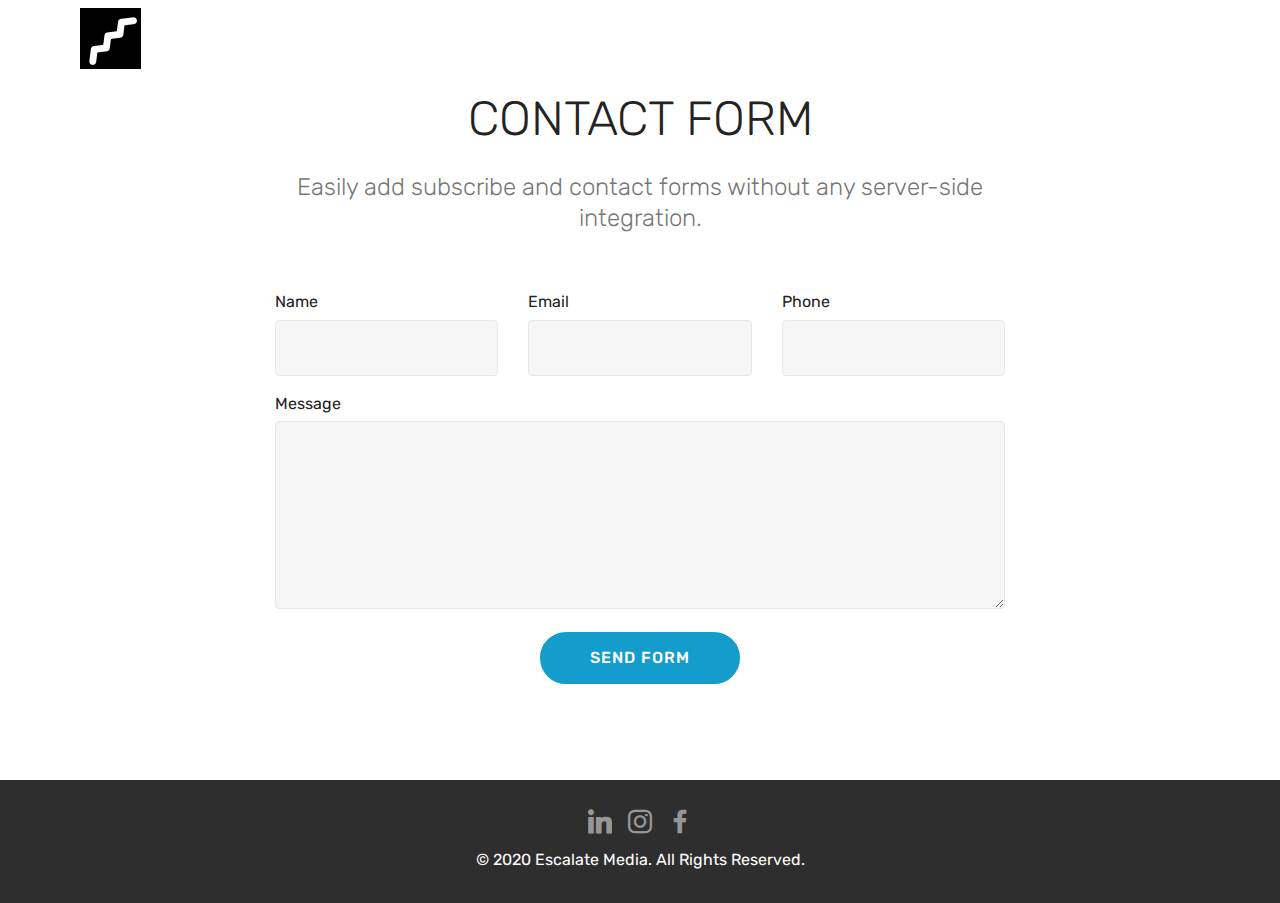
==== commit 2c6d9e58: "create github pages" ====
--- a/page2.html
+++ b/page2.html
@@ -6,7 +6,7 @@
   <meta http-equiv="X-UA-Compatible" content="IE=edge">
   <meta name="generator" content="Mobirise v4.12.4, mobirise.com">
   <meta name="viewport" content="width=device-width, initial-scale=1, minimum-scale=1">
-  <link rel="shortcut icon" href="assets/images/logo-128x128.png" type="image/x-icon">
+  <link rel="shortcut icon" href="assets/images/image-128x128.png" type="image/x-icon">
   <meta name="description" content="Web Creator Description">
   
   
@@ -25,7 +25,7 @@
   
 </head>
 <body>
-  <section class="menu cid-s4xGUWFOTo" once="menu" id="menu2-a">
+  <section class="menu cid-s4zvgFmsb1" once="menu" id="menu1-m">
 
     
 
@@ -42,7 +42,7 @@
             <div class="navbar-brand">
                 <span class="navbar-logo">
                     <a href="index.html">
-                        <img src="assets/images/image-122x122.jpg" alt="Mobirise" title="" style="height: 3.8rem;">
+                         <img src="assets/images/image-122x122.jpg" alt="Mobirise" title="" style="height: 3.8rem;">
                     </a>
                 </span>
                 <span class="navbar-caption-wrap"><a class="navbar-caption text-white display-4" href="index.html">
@@ -51,13 +51,14 @@
         </div>
         <div class="collapse navbar-collapse" id="navbarSupportedContent">
             <ul class="navbar-nav nav-dropdown nav-right" data-app-modern-menu="true"><li class="nav-item">
-                    <a class="nav-link link text-white display-4" href="page3.html">
+                    <a class="nav-link link text-white display-4" href="page4.html">Our Philosophy</a>
+                </li><li class="nav-item"><a class="nav-link link text-white display-4" href="page3.html">
+                        
                         Services
-                    </a>
-                </li><li class="nav-item"><a class="nav-link link text-white display-4" href="page3.html">
-                        About Us</a></li>
+                    </a></li>
                 <li class="nav-item">
                     <a class="nav-link link text-white display-4" href="page2.html">
+                        
                         Contact Us
                     </a>
                 </li></ul>
@@ -66,7 +67,7 @@
     </nav>
 </section>
 
-<section class="engine"><a href="https://mobirise.info/g">how to build your own site for free</a></section><section class="mbr-section form1 cid-s4xE4Pnaoq" id="form1-5">
+<section class="engine"><a href="https://mobirise.info/l">free site templates</a></section><section class="mbr-section form1 cid-s4xE4Pnaoq" id="form1-5">
 
     
 
@@ -87,7 +88,7 @@
         <div class="row justify-content-center">
             <div class="media-container-column col-lg-8" data-form-type="formoid">
                 <!---Formbuilder Form--->
-                <form action="https://mobirise.com/" method="POST" class="mbr-form form-with-styler" data-form-title="Mobirise Form"><input type="hidden" name="email" data-form-email="true" value="57PchylmeDildJMOQaEe5EkOcD8AGYlkg8m7jdTWmfQhyGs+dmX49Fs7kCGhaIaFzCc0yvadxJ1XZulhO5nj6wv4ld7l8+U1SuHkRimu/jdUI4C/L6a4Ci/wUwLs1utF">
+                <form action="https://mobirise.com/" method="POST" class="mbr-form form-with-styler" data-form-title="Mobirise Form"><input type="hidden" name="email" data-form-email="true" value="rfgpFEWytlWKpXKHKVA5O/Qy0hOWHBtNaaAqAdl43vxMaonauPgXG2TfSrni0o8v8MqiDmXh60Ap9F8xP4SI7Js9Suy2mAUw1ECLQZjLx8pqJc3qthblXh42sWh2Ny06">
                     <div class="row">
                         <div hidden="hidden" data-form-alert="" class="alert alert-success col-12">Thanks for filling out the form!</div>
                         <div hidden="hidden" data-form-alert-danger="" class="alert alert-danger col-12">
@@ -110,9 +111,7 @@
                             <label for="message-form1-5" class="form-control-label mbr-fonts-style display-7">Message</label>
                             <textarea name="message" data-form-field="Message" class="form-control display-7" id="message-form1-5"></textarea>
                         </div>
-                        <div class="col-md-12 input-group-btn align-center">
-                            <button type="submit" class="btn btn-primary btn-form display-4">SEND FORM</button>
-                        </div>
+                        <div class="col-md-12 input-group-btn align-center"><button type="submit" class="btn btn-primary btn-form display-4">SEND FORM</button></div>
                     </div>
                 </form><!---Formbuilder Form--->
             </div>
@@ -120,7 +119,7 @@
     </div>
 </section>
 
-<section once="footers" class="cid-s4yHx4NRAT" id="footer7-e">
+<section once="footers" class="cid-s4zrWHSPNm" id="footer7-k">
 
     
 
@@ -128,23 +127,7 @@
 
     <div class="container">
         <div class="media-container-row align-center mbr-white">
-            <div class="row row-links">
-                <ul class="foot-menu">
-                    
-                    
-                    
-                    
-                    
-                <li class="foot-menu-item mbr-fonts-style display-7">&nbsp; &nbsp; &nbsp; &nbsp; &nbsp; &nbsp; &nbsp; &nbsp; &nbsp; &nbsp; &nbsp;</li><li class="foot-menu-item mbr-fonts-style display-7">
-                        <a class="text-white mbr-bold" href="#" target="_blank">Services</a>
-                    </li><li class="foot-menu-item mbr-fonts-style display-7">
-                        <a class="text-white mbr-bold" href="#" target="_blank">Get In Touch</a>
-                    </li><li class="foot-menu-item mbr-fonts-style display-7">
-                        <a class="text-white mbr-bold" href="#" target="_blank">Get In Touch</a>
-                    </li><li class="foot-menu-item mbr-fonts-style display-7">
-                        <a class="text-white mbr-bold" href="#" target="_blank">Get In Touch</a>
-                    </li></ul>
-            </div>
+            
             <div class="row social-row">
                 <div class="social-list align-right pb-2">
                     
@@ -154,7 +137,7 @@
                     
                     
                 <div class="soc-item">
-                        <a href="http://linkedin.com/company/escalatemedia" target="_blank">
+                        <a href="https://www.linkedin.com/company/escalatemedia/" target="_blank">
                             <span class="mbr-iconfont mbr-iconfont-social socicon-linkedin socicon"></span>
                         </a>
                     </div><div class="soc-item">
@@ -168,8 +151,8 @@
                     </div></div>
             </div>
             <div class="row row-copirayt">
-                <p class="mbr-text mb-0 mbr-fonts-style mbr-white align-center display-7">Escalate Media © 2020 | All Rights Reserved
-                </p>
+                <p class="mbr-text mb-0 mbr-fonts-style mbr-white align-center display-7">
+                    © 2020 Escalate Media. All Rights Reserved.</p>
             </div>
         </div>
     </div>
--- a/assets/mobirise/css/mbr-additional.css
+++ b/assets/mobirise/css/mbr-additional.css
@@ -713,26 +713,104 @@
 .cid-s4tb69csdH {
   background-image: url("../../../assets/images/mbr-1920x1080.jpg");
 }
-.cid-s4xGUWFOTo .navbar {
-  background: #ffffff;
+.cid-s4zrWHSPNm {
+  padding-top: 30px;
+  padding-bottom: 30px;
+  background-color: #2e2e2e;
+}
+.cid-s4zrWHSPNm .row-links {
+  width: 100%;
+  -webkit-justify-content: center;
+  justify-content: center;
+}
+.cid-s4zrWHSPNm .social-row {
+  width: 100%;
+  -webkit-justify-content: center;
+  justify-content: center;
+}
+.cid-s4zrWHSPNm .media-container-row {
+  -webkit-flex-direction: column;
+  flex-direction: column;
+  -webkit-justify-content: center;
+  justify-content: center;
+  -webkit-align-items: center;
+  align-items: center;
+}
+.cid-s4zrWHSPNm .media-container-row .foot-menu {
+  list-style: none;
+  display: flex;
+  -webkit-justify-content: center;
+  justify-content: center;
+  -webkit-flex-wrap: wrap;
+  flex-wrap: wrap;
+  padding: 0;
+  margin-bottom: 0;
+}
+.cid-s4zrWHSPNm .media-container-row .foot-menu li {
+  padding: 0 1rem 1rem 1rem;
+}
+.cid-s4zrWHSPNm .media-container-row .foot-menu li p {
+  margin: 0;
+}
+.cid-s4zrWHSPNm .media-container-row .social-list {
+  padding-left: 0;
+  margin-bottom: 0;
+  list-style: none;
+  display: flex;
+  -webkit-flex-wrap: wrap;
+  flex-wrap: wrap;
+  -webkit-justify-content: flex-end;
+  justify-content: flex-end;
+}
+.cid-s4zrWHSPNm .media-container-row .social-list .mbr-iconfont-social {
+  font-size: 1.5rem;
+  color: #ffffff;
+}
+.cid-s4zrWHSPNm .media-container-row .social-list .soc-item {
+  margin: 0 .5rem;
+}
+.cid-s4zrWHSPNm .media-container-row .social-list a {
+  margin: 0;
+  opacity: .5;
+  -webkit-transition: .2s linear;
+  transition: .2s linear;
+}
+.cid-s4zrWHSPNm .media-container-row .social-list a:hover {
+  opacity: 1;
+}
+@media (max-width: 767px) {
+  .cid-s4zrWHSPNm .media-container-row .social-list {
+    -webkit-justify-content: center;
+    justify-content: center;
+  }
+}
+.cid-s4zrWHSPNm .media-container-row .row-copirayt {
+  word-break: break-word;
+  width: 100%;
+}
+.cid-s4zrWHSPNm .media-container-row .row-copirayt p {
+  width: 100%;
+}
+.cid-s4zvgFmsb1 .navbar {
+  padding: .5rem 0;
+  background: #333333;
   transition: none;
   min-height: 77px;
-  padding: .5rem 0;
-}
-.cid-s4xGUWFOTo .navbar-dropdown.bg-color.transparent.opened {
-  background: #ffffff;
-}
-.cid-s4xGUWFOTo a {
+}
+.cid-s4zvgFmsb1 .navbar-dropdown.bg-color.transparent.opened {
+  background: #333333;
+}
+.cid-s4zvgFmsb1 a {
   font-style: normal;
 }
-.cid-s4xGUWFOTo .nav-item span {
+.cid-s4zvgFmsb1 .nav-item span {
   padding-right: 0.4em;
   line-height: 0.5em;
   vertical-align: text-bottom;
   position: relative;
   text-decoration: none;
 }
-.cid-s4xGUWFOTo .nav-item a {
+.cid-s4zvgFmsb1 .nav-item a {
   display: -webkit-flex;
   align-items: center;
   justify-content: center;
@@ -741,23 +819,23 @@
   -webkit-align-items: center;
   -webkit-justify-content: center;
 }
-.cid-s4xGUWFOTo .nav-item:focus,
-.cid-s4xGUWFOTo .nav-link:focus {
+.cid-s4zvgFmsb1 .nav-item:focus,
+.cid-s4zvgFmsb1 .nav-link:focus {
   outline: none;
 }
-.cid-s4xGUWFOTo .btn {
+.cid-s4zvgFmsb1 .btn {
   padding: 0.4rem 1.5rem;
   display: -webkit-inline-flex;
   align-items: center;
   -webkit-align-items: center;
 }
-.cid-s4xGUWFOTo .btn .mbr-iconfont {
+.cid-s4zvgFmsb1 .btn .mbr-iconfont {
   font-size: 1.6rem;
 }
-.cid-s4xGUWFOTo .menu-logo {
+.cid-s4zvgFmsb1 .menu-logo {
   margin-right: auto;
 }
-.cid-s4xGUWFOTo .menu-logo .navbar-brand {
+.cid-s4zvgFmsb1 .menu-logo .navbar-brand {
   display: flex;
   margin-left: 5rem;
   padding: 0;
@@ -766,7 +844,7 @@
   -webkit-align-items: center;
   align-items: center;
 }
-.cid-s4xGUWFOTo .menu-logo .navbar-brand .navbar-caption-wrap {
+.cid-s4zvgFmsb1 .menu-logo .navbar-brand .navbar-caption-wrap {
   display: flex;
   -webkit-align-items: center;
   align-items: center;
@@ -774,44 +852,44 @@
   min-width: 7rem;
   margin: .3rem 0;
 }
-.cid-s4xGUWFOTo .menu-logo .navbar-brand .navbar-caption-wrap .navbar-caption {
+.cid-s4zvgFmsb1 .menu-logo .navbar-brand .navbar-caption-wrap .navbar-caption {
   line-height: 1.2rem !important;
   padding-right: 2rem;
 }
-.cid-s4xGUWFOTo .menu-logo .navbar-brand .navbar-logo {
+.cid-s4zvgFmsb1 .menu-logo .navbar-brand .navbar-logo {
   font-size: 4rem;
   transition: font-size 0.25s;
 }
-.cid-s4xGUWFOTo .menu-logo .navbar-brand .navbar-logo img {
+.cid-s4zvgFmsb1 .menu-logo .navbar-brand .navbar-logo img {
   display: flex;
 }
-.cid-s4xGUWFOTo .menu-logo .navbar-brand .navbar-logo .mbr-iconfont {
+.cid-s4zvgFmsb1 .menu-logo .navbar-brand .navbar-logo .mbr-iconfont {
   transition: font-size 0.25s;
 }
-.cid-s4xGUWFOTo .menu-logo .navbar-brand .navbar-logo a {
+.cid-s4zvgFmsb1 .menu-logo .navbar-brand .navbar-logo a {
   display: inline-flex;
 }
-.cid-s4xGUWFOTo .navbar-toggleable-sm .navbar-collapse {
+.cid-s4zvgFmsb1 .navbar-toggleable-sm .navbar-collapse {
   justify-content: flex-end;
   -webkit-justify-content: flex-end;
   padding-right: 5rem;
   width: auto;
 }
-.cid-s4xGUWFOTo .navbar-toggleable-sm .navbar-collapse .navbar-nav {
+.cid-s4zvgFmsb1 .navbar-toggleable-sm .navbar-collapse .navbar-nav {
   flex-wrap: wrap;
   -webkit-flex-wrap: wrap;
   padding-left: 0;
 }
-.cid-s4xGUWFOTo .navbar-toggleable-sm .navbar-collapse .navbar-nav .nav-item {
+.cid-s4zvgFmsb1 .navbar-toggleable-sm .navbar-collapse .navbar-nav .nav-item {
   -webkit-align-self: center;
   align-self: center;
 }
-.cid-s4xGUWFOTo .navbar-toggleable-sm .navbar-collapse .navbar-buttons {
+.cid-s4zvgFmsb1 .navbar-toggleable-sm .navbar-collapse .navbar-buttons {
   padding-left: 0;
   padding-bottom: 0;
 }
-.cid-s4xGUWFOTo .dropdown .dropdown-menu {
-  background: #ffffff;
+.cid-s4zvgFmsb1 .dropdown .dropdown-menu {
+  background: #333333;
   visibility: hidden;
   display: block;
   position: absolute;
@@ -820,20 +898,20 @@
   padding-bottom: 1.4rem;
   text-align: left;
 }
-.cid-s4xGUWFOTo .dropdown .dropdown-menu .dropdown-item {
+.cid-s4zvgFmsb1 .dropdown .dropdown-menu .dropdown-item {
   width: auto;
   padding: 0.235em 1.5385em 0.235em 1.5385em !important;
 }
-.cid-s4xGUWFOTo .dropdown .dropdown-menu .dropdown-item::after {
+.cid-s4zvgFmsb1 .dropdown .dropdown-menu .dropdown-item::after {
   right: 0.5rem;
 }
-.cid-s4xGUWFOTo .dropdown .dropdown-menu .dropdown-submenu {
+.cid-s4zvgFmsb1 .dropdown .dropdown-menu .dropdown-submenu {
   margin: 0;
 }
-.cid-s4xGUWFOTo .dropdown.open > .dropdown-menu {
+.cid-s4zvgFmsb1 .dropdown.open > .dropdown-menu {
   visibility: visible;
 }
-.cid-s4xGUWFOTo .navbar-toggleable-sm.opened:after {
+.cid-s4zvgFmsb1 .navbar-toggleable-sm.opened:after {
   position: absolute;
   width: 100vw;
   height: 100vh;
@@ -845,28 +923,28 @@
   -webkit-transform: translateY(100%);
   z-index: 1000;
 }
-.cid-s4xGUWFOTo .navbar.navbar-short {
+.cid-s4zvgFmsb1 .navbar.navbar-short {
   min-height: 60px;
   transition: all .2s;
 }
-.cid-s4xGUWFOTo .navbar.navbar-short .navbar-toggler-right {
+.cid-s4zvgFmsb1 .navbar.navbar-short .navbar-toggler-right {
   top: 20px;
 }
-.cid-s4xGUWFOTo .navbar.navbar-short .navbar-logo a {
+.cid-s4zvgFmsb1 .navbar.navbar-short .navbar-logo a {
   font-size: 2.5rem !important;
   line-height: 2.5rem;
   transition: font-size 0.25s;
 }
-.cid-s4xGUWFOTo .navbar.navbar-short .navbar-logo a .mbr-iconfont {
+.cid-s4zvgFmsb1 .navbar.navbar-short .navbar-logo a .mbr-iconfont {
   font-size: 2.5rem !important;
 }
-.cid-s4xGUWFOTo .navbar.navbar-short .navbar-logo a img {
+.cid-s4zvgFmsb1 .navbar.navbar-short .navbar-logo a img {
   height: 3rem !important;
 }
-.cid-s4xGUWFOTo .navbar.navbar-short .navbar-brand {
+.cid-s4zvgFmsb1 .navbar.navbar-short .navbar-brand {
   min-height: 3rem;
 }
-.cid-s4xGUWFOTo button.navbar-toggler {
+.cid-s4zvgFmsb1 button.navbar-toggler {
   width: 31px;
   height: 18px;
   cursor: pointer;
@@ -874,109 +952,109 @@
   top: 1.5rem;
   right: 1rem;
 }
-.cid-s4xGUWFOTo button.navbar-toggler:focus {
+.cid-s4zvgFmsb1 button.navbar-toggler:focus {
   outline: none;
 }
-.cid-s4xGUWFOTo button.navbar-toggler .hamburger span {
+.cid-s4zvgFmsb1 button.navbar-toggler .hamburger span {
   position: absolute;
   right: 0;
   width: 30px;
   height: 2px;
   border-right: 5px;
-  background-color: #333333;
-}
-.cid-s4xGUWFOTo button.navbar-toggler .hamburger span:nth-child(1) {
+  background-color: #ffffff;
+}
+.cid-s4zvgFmsb1 button.navbar-toggler .hamburger span:nth-child(1) {
   top: 0;
   transition: all .2s;
 }
-.cid-s4xGUWFOTo button.navbar-toggler .hamburger span:nth-child(2) {
+.cid-s4zvgFmsb1 button.navbar-toggler .hamburger span:nth-child(2) {
   top: 8px;
   transition: all .15s;
 }
-.cid-s4xGUWFOTo button.navbar-toggler .hamburger span:nth-child(3) {
+.cid-s4zvgFmsb1 button.navbar-toggler .hamburger span:nth-child(3) {
   top: 8px;
   transition: all .15s;
 }
-.cid-s4xGUWFOTo button.navbar-toggler .hamburger span:nth-child(4) {
+.cid-s4zvgFmsb1 button.navbar-toggler .hamburger span:nth-child(4) {
   top: 16px;
   transition: all .2s;
 }
-.cid-s4xGUWFOTo nav.opened .hamburger span:nth-child(1) {
+.cid-s4zvgFmsb1 nav.opened .hamburger span:nth-child(1) {
   top: 8px;
   width: 0;
   opacity: 0;
   right: 50%;
   transition: all .2s;
 }
-.cid-s4xGUWFOTo nav.opened .hamburger span:nth-child(2) {
+.cid-s4zvgFmsb1 nav.opened .hamburger span:nth-child(2) {
   -webkit-transform: rotate(45deg);
   transform: rotate(45deg);
   transition: all .25s;
 }
-.cid-s4xGUWFOTo nav.opened .hamburger span:nth-child(3) {
+.cid-s4zvgFmsb1 nav.opened .hamburger span:nth-child(3) {
   -webkit-transform: rotate(-45deg);
   transform: rotate(-45deg);
   transition: all .25s;
 }
-.cid-s4xGUWFOTo nav.opened .hamburger span:nth-child(4) {
+.cid-s4zvgFmsb1 nav.opened .hamburger span:nth-child(4) {
   top: 8px;
   width: 0;
   opacity: 0;
   right: 50%;
   transition: all .2s;
 }
-.cid-s4xGUWFOTo .collapsed.navbar-expand {
+.cid-s4zvgFmsb1 .collapsed.navbar-expand {
   flex-direction: column;
   -webkit-flex-direction: column;
 }
-.cid-s4xGUWFOTo .collapsed .btn {
+.cid-s4zvgFmsb1 .collapsed .btn {
   display: -webkit-flex;
 }
-.cid-s4xGUWFOTo .collapsed .navbar-collapse {
+.cid-s4zvgFmsb1 .collapsed .navbar-collapse {
   display: none !important;
   padding-right: 0 !important;
 }
-.cid-s4xGUWFOTo .collapsed .navbar-collapse.collapsing,
-.cid-s4xGUWFOTo .collapsed .navbar-collapse.show {
+.cid-s4zvgFmsb1 .collapsed .navbar-collapse.collapsing,
+.cid-s4zvgFmsb1 .collapsed .navbar-collapse.show {
   display: block !important;
 }
-.cid-s4xGUWFOTo .collapsed .navbar-collapse.collapsing .navbar-nav,
-.cid-s4xGUWFOTo .collapsed .navbar-collapse.show .navbar-nav {
+.cid-s4zvgFmsb1 .collapsed .navbar-collapse.collapsing .navbar-nav,
+.cid-s4zvgFmsb1 .collapsed .navbar-collapse.show .navbar-nav {
   display: block;
   text-align: center;
 }
-.cid-s4xGUWFOTo .collapsed .navbar-collapse.collapsing .navbar-nav .nav-item,
-.cid-s4xGUWFOTo .collapsed .navbar-collapse.show .navbar-nav .nav-item {
+.cid-s4zvgFmsb1 .collapsed .navbar-collapse.collapsing .navbar-nav .nav-item,
+.cid-s4zvgFmsb1 .collapsed .navbar-collapse.show .navbar-nav .nav-item {
   clear: both;
 }
-.cid-s4xGUWFOTo .collapsed .navbar-collapse.collapsing .navbar-nav .nav-item:last-child,
-.cid-s4xGUWFOTo .collapsed .navbar-collapse.show .navbar-nav .nav-item:last-child {
+.cid-s4zvgFmsb1 .collapsed .navbar-collapse.collapsing .navbar-nav .nav-item:last-child,
+.cid-s4zvgFmsb1 .collapsed .navbar-collapse.show .navbar-nav .nav-item:last-child {
   margin-bottom: 1rem;
 }
-.cid-s4xGUWFOTo .collapsed .navbar-collapse.collapsing .navbar-buttons,
-.cid-s4xGUWFOTo .collapsed .navbar-collapse.show .navbar-buttons {
+.cid-s4zvgFmsb1 .collapsed .navbar-collapse.collapsing .navbar-buttons,
+.cid-s4zvgFmsb1 .collapsed .navbar-collapse.show .navbar-buttons {
   text-align: center;
 }
-.cid-s4xGUWFOTo .collapsed .navbar-collapse.collapsing .navbar-buttons:last-child,
-.cid-s4xGUWFOTo .collapsed .navbar-collapse.show .navbar-buttons:last-child {
+.cid-s4zvgFmsb1 .collapsed .navbar-collapse.collapsing .navbar-buttons:last-child,
+.cid-s4zvgFmsb1 .collapsed .navbar-collapse.show .navbar-buttons:last-child {
   margin-bottom: 1rem;
 }
 @media (min-width: 1024px) {
-  .cid-s4xGUWFOTo .collapsed:not(.navbar-short) .navbar-collapse {
+  .cid-s4zvgFmsb1 .collapsed:not(.navbar-short) .navbar-collapse {
     max-height: calc(98.5vh - 3.8rem);
   }
 }
-.cid-s4xGUWFOTo .collapsed button.navbar-toggler {
+.cid-s4zvgFmsb1 .collapsed button.navbar-toggler {
   display: block;
 }
-.cid-s4xGUWFOTo .collapsed .navbar-brand {
+.cid-s4zvgFmsb1 .collapsed .navbar-brand {
   margin-left: 1rem !important;
 }
-.cid-s4xGUWFOTo .collapsed .navbar-toggleable-sm {
+.cid-s4zvgFmsb1 .collapsed .navbar-toggleable-sm {
   flex-direction: column;
   -webkit-flex-direction: column;
 }
-.cid-s4xGUWFOTo .collapsed .dropdown .dropdown-menu {
+.cid-s4zvgFmsb1 .collapsed .dropdown .dropdown-menu {
   width: 100%;
   text-align: center;
   position: relative;
@@ -989,19 +1067,19 @@
   transition-duration: .5s;
   transition-property: opacity,padding,height;
 }
-.cid-s4xGUWFOTo .collapsed .dropdown.open > .dropdown-menu {
+.cid-s4zvgFmsb1 .collapsed .dropdown.open > .dropdown-menu {
   position: relative;
   opacity: 1;
   height: auto;
   padding: 1.4rem 0;
   visibility: visible;
 }
-.cid-s4xGUWFOTo .collapsed .dropdown .dropdown-submenu {
+.cid-s4zvgFmsb1 .collapsed .dropdown .dropdown-submenu {
   left: 0;
   text-align: center;
   width: 100%;
 }
-.cid-s4xGUWFOTo .collapsed .dropdown .dropdown-toggle[data-toggle="dropdown-submenu"]::after {
+.cid-s4zvgFmsb1 .collapsed .dropdown .dropdown-toggle[data-toggle="dropdown-submenu"]::after {
   margin-top: 0;
   position: inherit;
   right: 0;
@@ -1017,56 +1095,56 @@
   border-left: .30em solid transparent;
 }
 @media (max-width: 1023px) {
-  .cid-s4xGUWFOTo.navbar-expand {
+  .cid-s4zvgFmsb1 .navbar-expand {
     flex-direction: column;
     -webkit-flex-direction: column;
   }
-  .cid-s4xGUWFOTo img {
+  .cid-s4zvgFmsb1 img {
     height: 3.8rem !important;
   }
-  .cid-s4xGUWFOTo .btn {
+  .cid-s4zvgFmsb1 .btn {
     display: -webkit-flex;
   }
-  .cid-s4xGUWFOTo button.navbar-toggler {
+  .cid-s4zvgFmsb1 button.navbar-toggler {
     display: block;
   }
-  .cid-s4xGUWFOTo .navbar-brand {
+  .cid-s4zvgFmsb1 .navbar-brand {
     margin-left: 1rem !important;
   }
-  .cid-s4xGUWFOTo .navbar-toggleable-sm {
+  .cid-s4zvgFmsb1 .navbar-toggleable-sm {
     flex-direction: column;
     -webkit-flex-direction: column;
   }
-  .cid-s4xGUWFOTo .navbar-collapse {
+  .cid-s4zvgFmsb1 .navbar-collapse {
     display: none !important;
     padding-right: 0 !important;
   }
-  .cid-s4xGUWFOTo .navbar-collapse.collapsing,
-  .cid-s4xGUWFOTo .navbar-collapse.show {
+  .cid-s4zvgFmsb1 .navbar-collapse.collapsing,
+  .cid-s4zvgFmsb1 .navbar-collapse.show {
     display: block !important;
   }
-  .cid-s4xGUWFOTo .navbar-collapse.collapsing .navbar-nav,
-  .cid-s4xGUWFOTo .navbar-collapse.show .navbar-nav {
+  .cid-s4zvgFmsb1 .navbar-collapse.collapsing .navbar-nav,
+  .cid-s4zvgFmsb1 .navbar-collapse.show .navbar-nav {
     display: block;
     text-align: center;
   }
-  .cid-s4xGUWFOTo .navbar-collapse.collapsing .navbar-nav .nav-item,
-  .cid-s4xGUWFOTo .navbar-collapse.show .navbar-nav .nav-item {
+  .cid-s4zvgFmsb1 .navbar-collapse.collapsing .navbar-nav .nav-item,
+  .cid-s4zvgFmsb1 .navbar-collapse.show .navbar-nav .nav-item {
     clear: both;
   }
-  .cid-s4xGUWFOTo .navbar-collapse.collapsing .navbar-nav .nav-item:last-child,
-  .cid-s4xGUWFOTo .navbar-collapse.show .navbar-nav .nav-item:last-child {
+  .cid-s4zvgFmsb1 .navbar-collapse.collapsing .navbar-nav .nav-item:last-child,
+  .cid-s4zvgFmsb1 .navbar-collapse.show .navbar-nav .nav-item:last-child {
     margin-bottom: 1rem;
   }
-  .cid-s4xGUWFOTo .navbar-collapse.collapsing .navbar-buttons,
-  .cid-s4xGUWFOTo .navbar-collapse.show .navbar-buttons {
+  .cid-s4zvgFmsb1 .navbar-collapse.collapsing .navbar-buttons,
+  .cid-s4zvgFmsb1 .navbar-collapse.show .navbar-buttons {
     text-align: center;
   }
-  .cid-s4xGUWFOTo .navbar-collapse.collapsing .navbar-buttons:last-child,
-  .cid-s4xGUWFOTo .navbar-collapse.show .navbar-buttons:last-child {
+  .cid-s4zvgFmsb1 .navbar-collapse.collapsing .navbar-buttons:last-child,
+  .cid-s4zvgFmsb1 .navbar-collapse.show .navbar-buttons:last-child {
     margin-bottom: 1rem;
   }
-  .cid-s4xGUWFOTo .dropdown .dropdown-menu {
+  .cid-s4zvgFmsb1 .dropdown .dropdown-menu {
     width: 100%;
     text-align: center;
     position: relative;
@@ -1079,19 +1157,19 @@
     transition-duration: .5s;
     transition-property: opacity,padding,height;
   }
-  .cid-s4xGUWFOTo .dropdown.open > .dropdown-menu {
+  .cid-s4zvgFmsb1 .dropdown.open > .dropdown-menu {
     position: relative;
     opacity: 1;
     height: auto;
     padding: 1.4rem 0;
     visibility: visible;
   }
-  .cid-s4xGUWFOTo .dropdown .dropdown-submenu {
+  .cid-s4zvgFmsb1 .dropdown .dropdown-submenu {
     left: 0;
     text-align: center;
     width: 100%;
   }
-  .cid-s4xGUWFOTo .dropdown .dropdown-toggle[data-toggle="dropdown-submenu"]::after {
+  .cid-s4zvgFmsb1 .dropdown .dropdown-toggle[data-toggle="dropdown-submenu"]::after {
     margin-top: 0;
     position: inherit;
     right: 0;
@@ -1108,35 +1186,56 @@
   }
 }
 @media (min-width: 767px) {
-  .cid-s4xGUWFOTo .menu-logo {
+  .cid-s4zvgFmsb1 .menu-logo {
     flex-shrink: 0;
     -webkit-flex-shrink: 0;
   }
 }
-.cid-s4xGUWFOTo .navbar-collapse {
+.cid-s4zvgFmsb1 .navbar-collapse {
   flex-basis: auto;
   -webkit-flex-basis: auto;
 }
-.cid-s4xGUWFOTo .nav-link:hover,
-.cid-s4xGUWFOTo .dropdown-item:hover {
-  color: #767676 !important;
-}
-.cid-s4yHx4NRAT {
+.cid-s4zvgFmsb1 .nav-link:hover,
+.cid-s4zvgFmsb1 .dropdown-item:hover {
+  color: #c1c1c1 !important;
+}
+.cid-s4xE4Pnaoq {
+  padding-top: 90px;
+  padding-bottom: 90px;
+  background-color: #ffffff;
+}
+.cid-s4xE4Pnaoq .title {
+  margin-bottom: 2rem;
+}
+.cid-s4xE4Pnaoq .mbr-section-subtitle {
+  color: #767676;
+}
+.cid-s4xE4Pnaoq a:not([href]):not([tabindex]) {
+  color: #fff;
+  border-radius: 3px;
+}
+.cid-s4xE4Pnaoq a.btn-white:not([href]):not([tabindex]) {
+  color: #333;
+}
+.cid-s4xE4Pnaoq textarea.form-control {
+  min-height: 188px;
+}
+.cid-s4zrWHSPNm {
   padding-top: 30px;
   padding-bottom: 30px;
   background-color: #2e2e2e;
 }
-.cid-s4yHx4NRAT .row-links {
+.cid-s4zrWHSPNm .row-links {
   width: 100%;
   -webkit-justify-content: center;
   justify-content: center;
 }
-.cid-s4yHx4NRAT .social-row {
+.cid-s4zrWHSPNm .social-row {
   width: 100%;
   -webkit-justify-content: center;
   justify-content: center;
 }
-.cid-s4yHx4NRAT .media-container-row {
+.cid-s4zrWHSPNm .media-container-row {
   -webkit-flex-direction: column;
   flex-direction: column;
   -webkit-justify-content: center;
@@ -1144,7 +1243,7 @@
   -webkit-align-items: center;
   align-items: center;
 }
-.cid-s4yHx4NRAT .media-container-row .foot-menu {
+.cid-s4zrWHSPNm .media-container-row .foot-menu {
   list-style: none;
   display: flex;
   -webkit-justify-content: center;
@@ -1154,13 +1253,13 @@
   padding: 0;
   margin-bottom: 0;
 }
-.cid-s4yHx4NRAT .media-container-row .foot-menu li {
+.cid-s4zrWHSPNm .media-container-row .foot-menu li {
   padding: 0 1rem 1rem 1rem;
 }
-.cid-s4yHx4NRAT .media-container-row .foot-menu li p {
+.cid-s4zrWHSPNm .media-container-row .foot-menu li p {
   margin: 0;
 }
-.cid-s4yHx4NRAT .media-container-row .social-list {
+.cid-s4zrWHSPNm .media-container-row .social-list {
   padding-left: 0;
   margin-bottom: 0;
   list-style: none;
@@ -1170,79 +1269,55 @@
   -webkit-justify-content: flex-end;
   justify-content: flex-end;
 }
-.cid-s4yHx4NRAT .media-container-row .social-list .mbr-iconfont-social {
+.cid-s4zrWHSPNm .media-container-row .social-list .mbr-iconfont-social {
   font-size: 1.5rem;
   color: #ffffff;
 }
-.cid-s4yHx4NRAT .media-container-row .social-list .soc-item {
+.cid-s4zrWHSPNm .media-container-row .social-list .soc-item {
   margin: 0 .5rem;
 }
-.cid-s4yHx4NRAT .media-container-row .social-list a {
+.cid-s4zrWHSPNm .media-container-row .social-list a {
   margin: 0;
   opacity: .5;
   -webkit-transition: .2s linear;
   transition: .2s linear;
 }
-.cid-s4yHx4NRAT .media-container-row .social-list a:hover {
+.cid-s4zrWHSPNm .media-container-row .social-list a:hover {
   opacity: 1;
 }
 @media (max-width: 767px) {
-  .cid-s4yHx4NRAT .media-container-row .social-list {
+  .cid-s4zrWHSPNm .media-container-row .social-list {
     -webkit-justify-content: center;
     justify-content: center;
   }
 }
-.cid-s4yHx4NRAT .media-container-row .row-copirayt {
+.cid-s4zrWHSPNm .media-container-row .row-copirayt {
   word-break: break-word;
   width: 100%;
 }
-.cid-s4yHx4NRAT .media-container-row .row-copirayt p {
+.cid-s4zrWHSPNm .media-container-row .row-copirayt p {
   width: 100%;
 }
-.cid-s4yHx4NRAT foot-menu-item {
-  text-align: right;
-}
-.cid-s4xE4Pnaoq {
-  padding-top: 90px;
-  padding-bottom: 90px;
-  background-color: #ffffff;
-}
-.cid-s4xE4Pnaoq .title {
-  margin-bottom: 2rem;
-}
-.cid-s4xE4Pnaoq .mbr-section-subtitle {
-  color: #767676;
-}
-.cid-s4xE4Pnaoq a:not([href]):not([tabindex]) {
-  color: #fff;
-  border-radius: 3px;
-}
-.cid-s4xE4Pnaoq a.btn-white:not([href]):not([tabindex]) {
-  color: #333;
-}
-.cid-s4xE4Pnaoq textarea.form-control {
-  min-height: 188px;
-}
-.cid-s4xGUWFOTo .navbar {
-  background: #ffffff;
+.cid-s4zvgFmsb1 .navbar {
+  padding: .5rem 0;
+  background: #333333;
   transition: none;
   min-height: 77px;
-  padding: .5rem 0;
-}
-.cid-s4xGUWFOTo .navbar-dropdown.bg-color.transparent.opened {
-  background: #ffffff;
-}
-.cid-s4xGUWFOTo a {
+}
+.cid-s4zvgFmsb1 .navbar-dropdown.bg-color.transparent.opened {
+  background: #333333;
+}
+.cid-s4zvgFmsb1 a {
   font-style: normal;
 }
-.cid-s4xGUWFOTo .nav-item span {
+.cid-s4zvgFmsb1 .nav-item span {
   padding-right: 0.4em;
   line-height: 0.5em;
   vertical-align: text-bottom;
   position: relative;
   text-decoration: none;
 }
-.cid-s4xGUWFOTo .nav-item a {
+.cid-s4zvgFmsb1 .nav-item a {
   display: -webkit-flex;
   align-items: center;
   justify-content: center;
@@ -1251,23 +1326,23 @@
   -webkit-align-items: center;
   -webkit-justify-content: center;
 }
-.cid-s4xGUWFOTo .nav-item:focus,
-.cid-s4xGUWFOTo .nav-link:focus {
+.cid-s4zvgFmsb1 .nav-item:focus,
+.cid-s4zvgFmsb1 .nav-link:focus {
   outline: none;
 }
-.cid-s4xGUWFOTo .btn {
+.cid-s4zvgFmsb1 .btn {
   padding: 0.4rem 1.5rem;
   display: -webkit-inline-flex;
   align-items: center;
   -webkit-align-items: center;
 }
-.cid-s4xGUWFOTo .btn .mbr-iconfont {
+.cid-s4zvgFmsb1 .btn .mbr-iconfont {
   font-size: 1.6rem;
 }
-.cid-s4xGUWFOTo .menu-logo {
+.cid-s4zvgFmsb1 .menu-logo {
   margin-right: auto;
 }
-.cid-s4xGUWFOTo .menu-logo .navbar-brand {
+.cid-s4zvgFmsb1 .menu-logo .navbar-brand {
   display: flex;
   margin-left: 5rem;
   padding: 0;
@@ -1276,7 +1351,7 @@
   -webkit-align-items: center;
   align-items: center;
 }
-.cid-s4xGUWFOTo .menu-logo .navbar-brand .navbar-caption-wrap {
+.cid-s4zvgFmsb1 .menu-logo .navbar-brand .navbar-caption-wrap {
   display: flex;
   -webkit-align-items: center;
   align-items: center;
@@ -1284,44 +1359,44 @@
   min-width: 7rem;
   margin: .3rem 0;
 }
-.cid-s4xGUWFOTo .menu-logo .navbar-brand .navbar-caption-wrap .navbar-caption {
+.cid-s4zvgFmsb1 .menu-logo .navbar-brand .navbar-caption-wrap .navbar-caption {
   line-height: 1.2rem !important;
   padding-right: 2rem;
 }
-.cid-s4xGUWFOTo .menu-logo .navbar-brand .navbar-logo {
+.cid-s4zvgFmsb1 .menu-logo .navbar-brand .navbar-logo {
   font-size: 4rem;
   transition: font-size 0.25s;
 }
-.cid-s4xGUWFOTo .menu-logo .navbar-brand .navbar-logo img {
+.cid-s4zvgFmsb1 .menu-logo .navbar-brand .navbar-logo img {
   display: flex;
 }
-.cid-s4xGUWFOTo .menu-logo .navbar-brand .navbar-logo .mbr-iconfont {
+.cid-s4zvgFmsb1 .menu-logo .navbar-brand .navbar-logo .mbr-iconfont {
   transition: font-size 0.25s;
 }
-.cid-s4xGUWFOTo .menu-logo .navbar-brand .navbar-logo a {
+.cid-s4zvgFmsb1 .menu-logo .navbar-brand .navbar-logo a {
   display: inline-flex;
 }
-.cid-s4xGUWFOTo .navbar-toggleable-sm .navbar-collapse {
+.cid-s4zvgFmsb1 .navbar-toggleable-sm .navbar-collapse {
   justify-content: flex-end;
   -webkit-justify-content: flex-end;
   padding-right: 5rem;
   width: auto;
 }
-.cid-s4xGUWFOTo .navbar-toggleable-sm .navbar-collapse .navbar-nav {
+.cid-s4zvgFmsb1 .navbar-toggleable-sm .navbar-collapse .navbar-nav {
   flex-wrap: wrap;
   -webkit-flex-wrap: wrap;
   padding-left: 0;
 }
-.cid-s4xGUWFOTo .navbar-toggleable-sm .navbar-collapse .navbar-nav .nav-item {
+.cid-s4zvgFmsb1 .navbar-toggleable-sm .navbar-collapse .navbar-nav .nav-item {
   -webkit-align-self: center;
   align-self: center;
 }
-.cid-s4xGUWFOTo .navbar-toggleable-sm .navbar-collapse .navbar-buttons {
+.cid-s4zvgFmsb1 .navbar-toggleable-sm .navbar-collapse .navbar-buttons {
   padding-left: 0;
   padding-bottom: 0;
 }
-.cid-s4xGUWFOTo .dropdown .dropdown-menu {
-  background: #ffffff;
+.cid-s4zvgFmsb1 .dropdown .dropdown-menu {
+  background: #333333;
   visibility: hidden;
   display: block;
   position: absolute;
@@ -1330,20 +1405,20 @@
   padding-bottom: 1.4rem;
   text-align: left;
 }
-.cid-s4xGUWFOTo .dropdown .dropdown-menu .dropdown-item {
+.cid-s4zvgFmsb1 .dropdown .dropdown-menu .dropdown-item {
   width: auto;
   padding: 0.235em 1.5385em 0.235em 1.5385em !important;
 }
-.cid-s4xGUWFOTo .dropdown .dropdown-menu .dropdown-item::after {
+.cid-s4zvgFmsb1 .dropdown .dropdown-menu .dropdown-item::after {
   right: 0.5rem;
 }
-.cid-s4xGUWFOTo .dropdown .dropdown-menu .dropdown-submenu {
+.cid-s4zvgFmsb1 .dropdown .dropdown-menu .dropdown-submenu {
   margin: 0;
 }
-.cid-s4xGUWFOTo .dropdown.open > .dropdown-menu {
+.cid-s4zvgFmsb1 .dropdown.open > .dropdown-menu {
   visibility: visible;
 }
-.cid-s4xGUWFOTo .navbar-toggleable-sm.opened:after {
+.cid-s4zvgFmsb1 .navbar-toggleable-sm.opened:after {
   position: absolute;
   width: 100vw;
   height: 100vh;
@@ -1355,28 +1430,28 @@
   -webkit-transform: translateY(100%);
   z-index: 1000;
 }
-.cid-s4xGUWFOTo .navbar.navbar-short {
+.cid-s4zvgFmsb1 .navbar.navbar-short {
   min-height: 60px;
   transition: all .2s;
 }
-.cid-s4xGUWFOTo .navbar.navbar-short .navbar-toggler-right {
+.cid-s4zvgFmsb1 .navbar.navbar-short .navbar-toggler-right {
   top: 20px;
 }
-.cid-s4xGUWFOTo .navbar.navbar-short .navbar-logo a {
+.cid-s4zvgFmsb1 .navbar.navbar-short .navbar-logo a {
   font-size: 2.5rem !important;
   line-height: 2.5rem;
   transition: font-size 0.25s;
 }
-.cid-s4xGUWFOTo .navbar.navbar-short .navbar-logo a .mbr-iconfont {
+.cid-s4zvgFmsb1 .navbar.navbar-short .navbar-logo a .mbr-iconfont {
   font-size: 2.5rem !important;
 }
-.cid-s4xGUWFOTo .navbar.navbar-short .navbar-logo a img {
+.cid-s4zvgFmsb1 .navbar.navbar-short .navbar-logo a img {
   height: 3rem !important;
 }
-.cid-s4xGUWFOTo .navbar.navbar-short .navbar-brand {
+.cid-s4zvgFmsb1 .navbar.navbar-short .navbar-brand {
   min-height: 3rem;
 }
-.cid-s4xGUWFOTo button.navbar-toggler {
+.cid-s4zvgFmsb1 button.navbar-toggler {
   width: 31px;
   height: 18px;
   cursor: pointer;
@@ -1384,109 +1459,109 @@
   top: 1.5rem;
   right: 1rem;
 }
-.cid-s4xGUWFOTo button.navbar-toggler:focus {
+.cid-s4zvgFmsb1 button.navbar-toggler:focus {
   outline: none;
 }
-.cid-s4xGUWFOTo button.navbar-toggler .hamburger span {
+.cid-s4zvgFmsb1 button.navbar-toggler .hamburger span {
   position: absolute;
   right: 0;
   width: 30px;
   height: 2px;
   border-right: 5px;
-  background-color: #333333;
-}
-.cid-s4xGUWFOTo button.navbar-toggler .hamburger span:nth-child(1) {
+  background-color: #ffffff;
+}
+.cid-s4zvgFmsb1 button.navbar-toggler .hamburger span:nth-child(1) {
   top: 0;
   transition: all .2s;
 }
-.cid-s4xGUWFOTo button.navbar-toggler .hamburger span:nth-child(2) {
+.cid-s4zvgFmsb1 button.navbar-toggler .hamburger span:nth-child(2) {
   top: 8px;
   transition: all .15s;
 }
-.cid-s4xGUWFOTo button.navbar-toggler .hamburger span:nth-child(3) {
+.cid-s4zvgFmsb1 button.navbar-toggler .hamburger span:nth-child(3) {
   top: 8px;
   transition: all .15s;
 }
-.cid-s4xGUWFOTo button.navbar-toggler .hamburger span:nth-child(4) {
+.cid-s4zvgFmsb1 button.navbar-toggler .hamburger span:nth-child(4) {
   top: 16px;
   transition: all .2s;
 }
-.cid-s4xGUWFOTo nav.opened .hamburger span:nth-child(1) {
+.cid-s4zvgFmsb1 nav.opened .hamburger span:nth-child(1) {
   top: 8px;
   width: 0;
   opacity: 0;
   right: 50%;
   transition: all .2s;
 }
-.cid-s4xGUWFOTo nav.opened .hamburger span:nth-child(2) {
+.cid-s4zvgFmsb1 nav.opened .hamburger span:nth-child(2) {
   -webkit-transform: rotate(45deg);
   transform: rotate(45deg);
   transition: all .25s;
 }
-.cid-s4xGUWFOTo nav.opened .hamburger span:nth-child(3) {
+.cid-s4zvgFmsb1 nav.opened .hamburger span:nth-child(3) {
   -webkit-transform: rotate(-45deg);
   transform: rotate(-45deg);
   transition: all .25s;
 }
-.cid-s4xGUWFOTo nav.opened .hamburger span:nth-child(4) {
+.cid-s4zvgFmsb1 nav.opened .hamburger span:nth-child(4) {
   top: 8px;
   width: 0;
   opacity: 0;
   right: 50%;
   transition: all .2s;
 }
-.cid-s4xGUWFOTo .collapsed.navbar-expand {
+.cid-s4zvgFmsb1 .collapsed.navbar-expand {
   flex-direction: column;
   -webkit-flex-direction: column;
 }
-.cid-s4xGUWFOTo .collapsed .btn {
+.cid-s4zvgFmsb1 .collapsed .btn {
   display: -webkit-flex;
 }
-.cid-s4xGUWFOTo .collapsed .navbar-collapse {
+.cid-s4zvgFmsb1 .collapsed .navbar-collapse {
   display: none !important;
   padding-right: 0 !important;
 }
-.cid-s4xGUWFOTo .collapsed .navbar-collapse.collapsing,
-.cid-s4xGUWFOTo .collapsed .navbar-collapse.show {
+.cid-s4zvgFmsb1 .collapsed .navbar-collapse.collapsing,
+.cid-s4zvgFmsb1 .collapsed .navbar-collapse.show {
   display: block !important;
 }
-.cid-s4xGUWFOTo .collapsed .navbar-collapse.collapsing .navbar-nav,
-.cid-s4xGUWFOTo .collapsed .navbar-collapse.show .navbar-nav {
+.cid-s4zvgFmsb1 .collapsed .navbar-collapse.collapsing .navbar-nav,
+.cid-s4zvgFmsb1 .collapsed .navbar-collapse.show .navbar-nav {
   display: block;
   text-align: center;
 }
-.cid-s4xGUWFOTo .collapsed .navbar-collapse.collapsing .navbar-nav .nav-item,
-.cid-s4xGUWFOTo .collapsed .navbar-collapse.show .navbar-nav .nav-item {
+.cid-s4zvgFmsb1 .collapsed .navbar-collapse.collapsing .navbar-nav .nav-item,
+.cid-s4zvgFmsb1 .collapsed .navbar-collapse.show .navbar-nav .nav-item {
   clear: both;
 }
-.cid-s4xGUWFOTo .collapsed .navbar-collapse.collapsing .navbar-nav .nav-item:last-child,
-.cid-s4xGUWFOTo .collapsed .navbar-collapse.show .navbar-nav .nav-item:last-child {
+.cid-s4zvgFmsb1 .collapsed .navbar-collapse.collapsing .navbar-nav .nav-item:last-child,
+.cid-s4zvgFmsb1 .collapsed .navbar-collapse.show .navbar-nav .nav-item:last-child {
   margin-bottom: 1rem;
 }
-.cid-s4xGUWFOTo .collapsed .navbar-collapse.collapsing .navbar-buttons,
-.cid-s4xGUWFOTo .collapsed .navbar-collapse.show .navbar-buttons {
+.cid-s4zvgFmsb1 .collapsed .navbar-collapse.collapsing .navbar-buttons,
+.cid-s4zvgFmsb1 .collapsed .navbar-collapse.show .navbar-buttons {
   text-align: center;
 }
-.cid-s4xGUWFOTo .collapsed .navbar-collapse.collapsing .navbar-buttons:last-child,
-.cid-s4xGUWFOTo .collapsed .navbar-collapse.show .navbar-buttons:last-child {
+.cid-s4zvgFmsb1 .collapsed .navbar-collapse.collapsing .navbar-buttons:last-child,
+.cid-s4zvgFmsb1 .collapsed .navbar-collapse.show .navbar-buttons:last-child {
   margin-bottom: 1rem;
 }
 @media (min-width: 1024px) {
-  .cid-s4xGUWFOTo .collapsed:not(.navbar-short) .navbar-collapse {
+  .cid-s4zvgFmsb1 .collapsed:not(.navbar-short) .navbar-collapse {
     max-height: calc(98.5vh - 3.8rem);
   }
 }
-.cid-s4xGUWFOTo .collapsed button.navbar-toggler {
+.cid-s4zvgFmsb1 .collapsed button.navbar-toggler {
   display: block;
 }
-.cid-s4xGUWFOTo .collapsed .navbar-brand {
+.cid-s4zvgFmsb1 .collapsed .navbar-brand {
   margin-left: 1rem !important;
 }
-.cid-s4xGUWFOTo .collapsed .navbar-toggleable-sm {
+.cid-s4zvgFmsb1 .collapsed .navbar-toggleable-sm {
   flex-direction: column;
   -webkit-flex-direction: column;
 }
-.cid-s4xGUWFOTo .collapsed .dropdown .dropdown-menu {
+.cid-s4zvgFmsb1 .collapsed .dropdown .dropdown-menu {
   width: 100%;
   text-align: center;
   position: relative;
@@ -1499,19 +1574,19 @@
   transition-duration: .5s;
   transition-property: opacity,padding,height;
 }
-.cid-s4xGUWFOTo .collapsed .dropdown.open > .dropdown-menu {
+.cid-s4zvgFmsb1 .collapsed .dropdown.open > .dropdown-menu {
   position: relative;
   opacity: 1;
   height: auto;
   padding: 1.4rem 0;
   visibility: visible;
 }
-.cid-s4xGUWFOTo .collapsed .dropdown .dropdown-submenu {
+.cid-s4zvgFmsb1 .collapsed .dropdown .dropdown-submenu {
   left: 0;
   text-align: center;
   width: 100%;
 }
-.cid-s4xGUWFOTo .collapsed .dropdown .dropdown-toggle[data-toggle="dropdown-submenu"]::after {
+.cid-s4zvgFmsb1 .collapsed .dropdown .dropdown-toggle[data-toggle="dropdown-submenu"]::after {
   margin-top: 0;
   position: inherit;
   right: 0;
@@ -1527,56 +1602,56 @@
   border-left: .30em solid transparent;
 }
 @media (max-width: 1023px) {
-  .cid-s4xGUWFOTo.navbar-expand {
+  .cid-s4zvgFmsb1 .navbar-expand {
     flex-direction: column;
     -webkit-flex-direction: column;
   }
-  .cid-s4xGUWFOTo img {
+  .cid-s4zvgFmsb1 img {
     height: 3.8rem !important;
   }
-  .cid-s4xGUWFOTo .btn {
+  .cid-s4zvgFmsb1 .btn {
     display: -webkit-flex;
   }
-  .cid-s4xGUWFOTo button.navbar-toggler {
+  .cid-s4zvgFmsb1 button.navbar-toggler {
     display: block;
   }
-  .cid-s4xGUWFOTo .navbar-brand {
+  .cid-s4zvgFmsb1 .navbar-brand {
     margin-left: 1rem !important;
   }
-  .cid-s4xGUWFOTo .navbar-toggleable-sm {
+  .cid-s4zvgFmsb1 .navbar-toggleable-sm {
     flex-direction: column;
     -webkit-flex-direction: column;
   }
-  .cid-s4xGUWFOTo .navbar-collapse {
+  .cid-s4zvgFmsb1 .navbar-collapse {
     display: none !important;
     padding-right: 0 !important;
   }
-  .cid-s4xGUWFOTo .navbar-collapse.collapsing,
-  .cid-s4xGUWFOTo .navbar-collapse.show {
+  .cid-s4zvgFmsb1 .navbar-collapse.collapsing,
+  .cid-s4zvgFmsb1 .navbar-collapse.show {
     display: block !important;
   }
-  .cid-s4xGUWFOTo .navbar-collapse.collapsing .navbar-nav,
-  .cid-s4xGUWFOTo .navbar-collapse.show .navbar-nav {
+  .cid-s4zvgFmsb1 .navbar-collapse.collapsing .navbar-nav,
+  .cid-s4zvgFmsb1 .navbar-collapse.show .navbar-nav {
     display: block;
     text-align: center;
   }
-  .cid-s4xGUWFOTo .navbar-collapse.collapsing .navbar-nav .nav-item,
-  .cid-s4xGUWFOTo .navbar-collapse.show .navbar-nav .nav-item {
+  .cid-s4zvgFmsb1 .navbar-collapse.collapsing .navbar-nav .nav-item,
+  .cid-s4zvgFmsb1 .navbar-collapse.show .navbar-nav .nav-item {
     clear: both;
   }
-  .cid-s4xGUWFOTo .navbar-collapse.collapsing .navbar-nav .nav-item:last-child,
-  .cid-s4xGUWFOTo .navbar-collapse.show .navbar-nav .nav-item:last-child {
+  .cid-s4zvgFmsb1 .navbar-collapse.collapsing .navbar-nav .nav-item:last-child,
+  .cid-s4zvgFmsb1 .navbar-collapse.show .navbar-nav .nav-item:last-child {
     margin-bottom: 1rem;
   }
-  .cid-s4xGUWFOTo .navbar-collapse.collapsing .navbar-buttons,
-  .cid-s4xGUWFOTo .navbar-collapse.show .navbar-buttons {
+  .cid-s4zvgFmsb1 .navbar-collapse.collapsing .navbar-buttons,
+  .cid-s4zvgFmsb1 .navbar-collapse.show .navbar-buttons {
     text-align: center;
   }
-  .cid-s4xGUWFOTo .navbar-collapse.collapsing .navbar-buttons:last-child,
-  .cid-s4xGUWFOTo .navbar-collapse.show .navbar-buttons:last-child {
+  .cid-s4zvgFmsb1 .navbar-collapse.collapsing .navbar-buttons:last-child,
+  .cid-s4zvgFmsb1 .navbar-collapse.show .navbar-buttons:last-child {
     margin-bottom: 1rem;
   }
-  .cid-s4xGUWFOTo .dropdown .dropdown-menu {
+  .cid-s4zvgFmsb1 .dropdown .dropdown-menu {
     width: 100%;
     text-align: center;
     position: relative;
@@ -1589,19 +1664,19 @@
     transition-duration: .5s;
     transition-property: opacity,padding,height;
   }
-  .cid-s4xGUWFOTo .dropdown.open > .dropdown-menu {
+  .cid-s4zvgFmsb1 .dropdown.open > .dropdown-menu {
     position: relative;
     opacity: 1;
     height: auto;
     padding: 1.4rem 0;
     visibility: visible;
   }
-  .cid-s4xGUWFOTo .dropdown .dropdown-submenu {
+  .cid-s4zvgFmsb1 .dropdown .dropdown-submenu {
     left: 0;
     text-align: center;
     width: 100%;
   }
-  .cid-s4xGUWFOTo .dropdown .dropdown-toggle[data-toggle="dropdown-submenu"]::after {
+  .cid-s4zvgFmsb1 .dropdown .dropdown-toggle[data-toggle="dropdown-submenu"]::after {
     margin-top: 0;
     position: inherit;
     right: 0;
@@ -1618,102 +1693,21 @@
   }
 }
 @media (min-width: 767px) {
-  .cid-s4xGUWFOTo .menu-logo {
+  .cid-s4zvgFmsb1 .menu-logo {
     flex-shrink: 0;
     -webkit-flex-shrink: 0;
   }
 }
-.cid-s4xGUWFOTo .navbar-collapse {
+.cid-s4zvgFmsb1 .navbar-collapse {
   flex-basis: auto;
   -webkit-flex-basis: auto;
 }
-.cid-s4xGUWFOTo .nav-link:hover,
-.cid-s4xGUWFOTo .dropdown-item:hover {
-  color: #767676 !important;
-}
-.cid-s4yHx4NRAT {
-  padding-top: 30px;
-  padding-bottom: 30px;
-  background-color: #2e2e2e;
-}
-.cid-s4yHx4NRAT .row-links {
-  width: 100%;
-  -webkit-justify-content: center;
-  justify-content: center;
-}
-.cid-s4yHx4NRAT .social-row {
-  width: 100%;
-  -webkit-justify-content: center;
-  justify-content: center;
-}
-.cid-s4yHx4NRAT .media-container-row {
-  -webkit-flex-direction: column;
-  flex-direction: column;
-  -webkit-justify-content: center;
-  justify-content: center;
-  -webkit-align-items: center;
-  align-items: center;
-}
-.cid-s4yHx4NRAT .media-container-row .foot-menu {
-  list-style: none;
-  display: flex;
-  -webkit-justify-content: center;
-  justify-content: center;
-  -webkit-flex-wrap: wrap;
-  flex-wrap: wrap;
-  padding: 0;
-  margin-bottom: 0;
-}
-.cid-s4yHx4NRAT .media-container-row .foot-menu li {
-  padding: 0 1rem 1rem 1rem;
-}
-.cid-s4yHx4NRAT .media-container-row .foot-menu li p {
-  margin: 0;
-}
-.cid-s4yHx4NRAT .media-container-row .social-list {
-  padding-left: 0;
-  margin-bottom: 0;
-  list-style: none;
-  display: flex;
-  -webkit-flex-wrap: wrap;
-  flex-wrap: wrap;
-  -webkit-justify-content: flex-end;
-  justify-content: flex-end;
-}
-.cid-s4yHx4NRAT .media-container-row .social-list .mbr-iconfont-social {
-  font-size: 1.5rem;
-  color: #ffffff;
-}
-.cid-s4yHx4NRAT .media-container-row .social-list .soc-item {
-  margin: 0 .5rem;
-}
-.cid-s4yHx4NRAT .media-container-row .social-list a {
-  margin: 0;
-  opacity: .5;
-  -webkit-transition: .2s linear;
-  transition: .2s linear;
-}
-.cid-s4yHx4NRAT .media-container-row .social-list a:hover {
-  opacity: 1;
-}
-@media (max-width: 767px) {
-  .cid-s4yHx4NRAT .media-container-row .social-list {
-    -webkit-justify-content: center;
-    justify-content: center;
-  }
-}
-.cid-s4yHx4NRAT .media-container-row .row-copirayt {
-  word-break: break-word;
-  width: 100%;
-}
-.cid-s4yHx4NRAT .media-container-row .row-copirayt p {
-  width: 100%;
-}
-.cid-s4yHx4NRAT foot-menu-item {
-  text-align: right;
+.cid-s4zvgFmsb1 .nav-link:hover,
+.cid-s4zvgFmsb1 .dropdown-item:hover {
+  color: #c1c1c1 !important;
 }
 .cid-s4xBjc8sE2 {
-  background-image: url("../../../assets/images/background1.jpg");
+  background-image: url("../../../assets/images/mbr-1-1920x1280.jpg");
 }
 .cid-s4xBjc8sE2 .icons-media-container {
   display: flex;
@@ -1742,26 +1736,104 @@
 .cid-s4xBjc8sE2 .mbr-section-btn {
   text-align: center;
 }
-.cid-s4xGUWFOTo .navbar {
-  background: #ffffff;
+.cid-s4zrWHSPNm {
+  padding-top: 30px;
+  padding-bottom: 30px;
+  background-color: #2e2e2e;
+}
+.cid-s4zrWHSPNm .row-links {
+  width: 100%;
+  -webkit-justify-content: center;
+  justify-content: center;
+}
+.cid-s4zrWHSPNm .social-row {
+  width: 100%;
+  -webkit-justify-content: center;
+  justify-content: center;
+}
+.cid-s4zrWHSPNm .media-container-row {
+  -webkit-flex-direction: column;
+  flex-direction: column;
+  -webkit-justify-content: center;
+  justify-content: center;
+  -webkit-align-items: center;
+  align-items: center;
+}
+.cid-s4zrWHSPNm .media-container-row .foot-menu {
+  list-style: none;
+  display: flex;
+  -webkit-justify-content: center;
+  justify-content: center;
+  -webkit-flex-wrap: wrap;
+  flex-wrap: wrap;
+  padding: 0;
+  margin-bottom: 0;
+}
+.cid-s4zrWHSPNm .media-container-row .foot-menu li {
+  padding: 0 1rem 1rem 1rem;
+}
+.cid-s4zrWHSPNm .media-container-row .foot-menu li p {
+  margin: 0;
+}
+.cid-s4zrWHSPNm .media-container-row .social-list {
+  padding-left: 0;
+  margin-bottom: 0;
+  list-style: none;
+  display: flex;
+  -webkit-flex-wrap: wrap;
+  flex-wrap: wrap;
+  -webkit-justify-content: flex-end;
+  justify-content: flex-end;
+}
+.cid-s4zrWHSPNm .media-container-row .social-list .mbr-iconfont-social {
+  font-size: 1.5rem;
+  color: #ffffff;
+}
+.cid-s4zrWHSPNm .media-container-row .social-list .soc-item {
+  margin: 0 .5rem;
+}
+.cid-s4zrWHSPNm .media-container-row .social-list a {
+  margin: 0;
+  opacity: .5;
+  -webkit-transition: .2s linear;
+  transition: .2s linear;
+}
+.cid-s4zrWHSPNm .media-container-row .social-list a:hover {
+  opacity: 1;
+}
+@media (max-width: 767px) {
+  .cid-s4zrWHSPNm .media-container-row .social-list {
+    -webkit-justify-content: center;
+    justify-content: center;
+  }
+}
+.cid-s4zrWHSPNm .media-container-row .row-copirayt {
+  word-break: break-word;
+  width: 100%;
+}
+.cid-s4zrWHSPNm .media-container-row .row-copirayt p {
+  width: 100%;
+}
+.cid-s4zvgFmsb1 .navbar {
+  padding: .5rem 0;
+  background: #333333;
   transition: none;
   min-height: 77px;
-  padding: .5rem 0;
-}
-.cid-s4xGUWFOTo .navbar-dropdown.bg-color.transparent.opened {
-  background: #ffffff;
-}
-.cid-s4xGUWFOTo a {
+}
+.cid-s4zvgFmsb1 .navbar-dropdown.bg-color.transparent.opened {
+  background: #333333;
+}
+.cid-s4zvgFmsb1 a {
   font-style: normal;
 }
-.cid-s4xGUWFOTo .nav-item span {
+.cid-s4zvgFmsb1 .nav-item span {
   padding-right: 0.4em;
   line-height: 0.5em;
   vertical-align: text-bottom;
   position: relative;
   text-decoration: none;
 }
-.cid-s4xGUWFOTo .nav-item a {
+.cid-s4zvgFmsb1 .nav-item a {
   display: -webkit-flex;
   align-items: center;
   justify-content: center;
@@ -1770,23 +1842,23 @@
   -webkit-align-items: center;
   -webkit-justify-content: center;
 }
-.cid-s4xGUWFOTo .nav-item:focus,
-.cid-s4xGUWFOTo .nav-link:focus {
+.cid-s4zvgFmsb1 .nav-item:focus,
+.cid-s4zvgFmsb1 .nav-link:focus {
   outline: none;
 }
-.cid-s4xGUWFOTo .btn {
+.cid-s4zvgFmsb1 .btn {
   padding: 0.4rem 1.5rem;
   display: -webkit-inline-flex;
   align-items: center;
   -webkit-align-items: center;
 }
-.cid-s4xGUWFOTo .btn .mbr-iconfont {
+.cid-s4zvgFmsb1 .btn .mbr-iconfont {
   font-size: 1.6rem;
 }
-.cid-s4xGUWFOTo .menu-logo {
+.cid-s4zvgFmsb1 .menu-logo {
   margin-right: auto;
 }
-.cid-s4xGUWFOTo .menu-logo .navbar-brand {
+.cid-s4zvgFmsb1 .menu-logo .navbar-brand {
   display: flex;
   margin-left: 5rem;
   padding: 0;
@@ -1795,7 +1867,7 @@
   -webkit-align-items: center;
   align-items: center;
 }
-.cid-s4xGUWFOTo .menu-logo .navbar-brand .navbar-caption-wrap {
+.cid-s4zvgFmsb1 .menu-logo .navbar-brand .navbar-caption-wrap {
   display: flex;
   -webkit-align-items: center;
   align-items: center;
@@ -1803,44 +1875,44 @@
   min-width: 7rem;
   margin: .3rem 0;
 }
-.cid-s4xGUWFOTo .menu-logo .navbar-brand .navbar-caption-wrap .navbar-caption {
+.cid-s4zvgFmsb1 .menu-logo .navbar-brand .navbar-caption-wrap .navbar-caption {
   line-height: 1.2rem !important;
   padding-right: 2rem;
 }
-.cid-s4xGUWFOTo .menu-logo .navbar-brand .navbar-logo {
+.cid-s4zvgFmsb1 .menu-logo .navbar-brand .navbar-logo {
   font-size: 4rem;
   transition: font-size 0.25s;
 }
-.cid-s4xGUWFOTo .menu-logo .navbar-brand .navbar-logo img {
+.cid-s4zvgFmsb1 .menu-logo .navbar-brand .navbar-logo img {
   display: flex;
 }
-.cid-s4xGUWFOTo .menu-logo .navbar-brand .navbar-logo .mbr-iconfont {
+.cid-s4zvgFmsb1 .menu-logo .navbar-brand .navbar-logo .mbr-iconfont {
   transition: font-size 0.25s;
 }
-.cid-s4xGUWFOTo .menu-logo .navbar-brand .navbar-logo a {
+.cid-s4zvgFmsb1 .menu-logo .navbar-brand .navbar-logo a {
   display: inline-flex;
 }
-.cid-s4xGUWFOTo .navbar-toggleable-sm .navbar-collapse {
+.cid-s4zvgFmsb1 .navbar-toggleable-sm .navbar-collapse {
   justify-content: flex-end;
   -webkit-justify-content: flex-end;
   padding-right: 5rem;
   width: auto;
 }
-.cid-s4xGUWFOTo .navbar-toggleable-sm .navbar-collapse .navbar-nav {
+.cid-s4zvgFmsb1 .navbar-toggleable-sm .navbar-collapse .navbar-nav {
   flex-wrap: wrap;
   -webkit-flex-wrap: wrap;
   padding-left: 0;
 }
-.cid-s4xGUWFOTo .navbar-toggleable-sm .navbar-collapse .navbar-nav .nav-item {
+.cid-s4zvgFmsb1 .navbar-toggleable-sm .navbar-collapse .navbar-nav .nav-item {
   -webkit-align-self: center;
   align-self: center;
 }
-.cid-s4xGUWFOTo .navbar-toggleable-sm .navbar-collapse .navbar-buttons {
+.cid-s4zvgFmsb1 .navbar-toggleable-sm .navbar-collapse .navbar-buttons {
   padding-left: 0;
   padding-bottom: 0;
 }
-.cid-s4xGUWFOTo .dropdown .dropdown-menu {
-  background: #ffffff;
+.cid-s4zvgFmsb1 .dropdown .dropdown-menu {
+  background: #333333;
   visibility: hidden;
   display: block;
   position: absolute;
@@ -1849,20 +1921,20 @@
   padding-bottom: 1.4rem;
   text-align: left;
 }
-.cid-s4xGUWFOTo .dropdown .dropdown-menu .dropdown-item {
+.cid-s4zvgFmsb1 .dropdown .dropdown-menu .dropdown-item {
   width: auto;
   padding: 0.235em 1.5385em 0.235em 1.5385em !important;
 }
-.cid-s4xGUWFOTo .dropdown .dropdown-menu .dropdown-item::after {
+.cid-s4zvgFmsb1 .dropdown .dropdown-menu .dropdown-item::after {
   right: 0.5rem;
 }
-.cid-s4xGUWFOTo .dropdown .dropdown-menu .dropdown-submenu {
+.cid-s4zvgFmsb1 .dropdown .dropdown-menu .dropdown-submenu {
   margin: 0;
 }
-.cid-s4xGUWFOTo .dropdown.open > .dropdown-menu {
+.cid-s4zvgFmsb1 .dropdown.open > .dropdown-menu {
   visibility: visible;
 }
-.cid-s4xGUWFOTo .navbar-toggleable-sm.opened:after {
+.cid-s4zvgFmsb1 .navbar-toggleable-sm.opened:after {
   position: absolute;
   width: 100vw;
   height: 100vh;
@@ -1874,28 +1946,28 @@
   -webkit-transform: translateY(100%);
   z-index: 1000;
 }
-.cid-s4xGUWFOTo .navbar.navbar-short {
+.cid-s4zvgFmsb1 .navbar.navbar-short {
   min-height: 60px;
   transition: all .2s;
 }
-.cid-s4xGUWFOTo .navbar.navbar-short .navbar-toggler-right {
+.cid-s4zvgFmsb1 .navbar.navbar-short .navbar-toggler-right {
   top: 20px;
 }
-.cid-s4xGUWFOTo .navbar.navbar-short .navbar-logo a {
+.cid-s4zvgFmsb1 .navbar.navbar-short .navbar-logo a {
   font-size: 2.5rem !important;
   line-height: 2.5rem;
   transition: font-size 0.25s;
 }
-.cid-s4xGUWFOTo .navbar.navbar-short .navbar-logo a .mbr-iconfont {
+.cid-s4zvgFmsb1 .navbar.navbar-short .navbar-logo a .mbr-iconfont {
   font-size: 2.5rem !important;
 }
-.cid-s4xGUWFOTo .navbar.navbar-short .navbar-logo a img {
+.cid-s4zvgFmsb1 .navbar.navbar-short .navbar-logo a img {
   height: 3rem !important;
 }
-.cid-s4xGUWFOTo .navbar.navbar-short .navbar-brand {
+.cid-s4zvgFmsb1 .navbar.navbar-short .navbar-brand {
   min-height: 3rem;
 }
-.cid-s4xGUWFOTo button.navbar-toggler {
+.cid-s4zvgFmsb1 button.navbar-toggler {
   width: 31px;
   height: 18px;
   cursor: pointer;
@@ -1903,109 +1975,109 @@
   top: 1.5rem;
   right: 1rem;
 }
-.cid-s4xGUWFOTo button.navbar-toggler:focus {
+.cid-s4zvgFmsb1 button.navbar-toggler:focus {
   outline: none;
 }
-.cid-s4xGUWFOTo button.navbar-toggler .hamburger span {
+.cid-s4zvgFmsb1 button.navbar-toggler .hamburger span {
   position: absolute;
   right: 0;
   width: 30px;
   height: 2px;
   border-right: 5px;
-  background-color: #333333;
-}
-.cid-s4xGUWFOTo button.navbar-toggler .hamburger span:nth-child(1) {
+  background-color: #ffffff;
+}
+.cid-s4zvgFmsb1 button.navbar-toggler .hamburger span:nth-child(1) {
   top: 0;
   transition: all .2s;
 }
-.cid-s4xGUWFOTo button.navbar-toggler .hamburger span:nth-child(2) {
+.cid-s4zvgFmsb1 button.navbar-toggler .hamburger span:nth-child(2) {
   top: 8px;
   transition: all .15s;
 }
-.cid-s4xGUWFOTo button.navbar-toggler .hamburger span:nth-child(3) {
+.cid-s4zvgFmsb1 button.navbar-toggler .hamburger span:nth-child(3) {
   top: 8px;
   transition: all .15s;
 }
-.cid-s4xGUWFOTo button.navbar-toggler .hamburger span:nth-child(4) {
+.cid-s4zvgFmsb1 button.navbar-toggler .hamburger span:nth-child(4) {
   top: 16px;
   transition: all .2s;
 }
-.cid-s4xGUWFOTo nav.opened .hamburger span:nth-child(1) {
+.cid-s4zvgFmsb1 nav.opened .hamburger span:nth-child(1) {
   top: 8px;
   width: 0;
   opacity: 0;
   right: 50%;
   transition: all .2s;
 }
-.cid-s4xGUWFOTo nav.opened .hamburger span:nth-child(2) {
+.cid-s4zvgFmsb1 nav.opened .hamburger span:nth-child(2) {
   -webkit-transform: rotate(45deg);
   transform: rotate(45deg);
   transition: all .25s;
 }
-.cid-s4xGUWFOTo nav.opened .hamburger span:nth-child(3) {
+.cid-s4zvgFmsb1 nav.opened .hamburger span:nth-child(3) {
   -webkit-transform: rotate(-45deg);
   transform: rotate(-45deg);
   transition: all .25s;
 }
-.cid-s4xGUWFOTo nav.opened .hamburger span:nth-child(4) {
+.cid-s4zvgFmsb1 nav.opened .hamburger span:nth-child(4) {
   top: 8px;
   width: 0;
   opacity: 0;
   right: 50%;
   transition: all .2s;
 }
-.cid-s4xGUWFOTo .collapsed.navbar-expand {
+.cid-s4zvgFmsb1 .collapsed.navbar-expand {
   flex-direction: column;
   -webkit-flex-direction: column;
 }
-.cid-s4xGUWFOTo .collapsed .btn {
+.cid-s4zvgFmsb1 .collapsed .btn {
   display: -webkit-flex;
 }
-.cid-s4xGUWFOTo .collapsed .navbar-collapse {
+.cid-s4zvgFmsb1 .collapsed .navbar-collapse {
   display: none !important;
   padding-right: 0 !important;
 }
-.cid-s4xGUWFOTo .collapsed .navbar-collapse.collapsing,
-.cid-s4xGUWFOTo .collapsed .navbar-collapse.show {
+.cid-s4zvgFmsb1 .collapsed .navbar-collapse.collapsing,
+.cid-s4zvgFmsb1 .collapsed .navbar-collapse.show {
   display: block !important;
 }
-.cid-s4xGUWFOTo .collapsed .navbar-collapse.collapsing .navbar-nav,
-.cid-s4xGUWFOTo .collapsed .navbar-collapse.show .navbar-nav {
+.cid-s4zvgFmsb1 .collapsed .navbar-collapse.collapsing .navbar-nav,
+.cid-s4zvgFmsb1 .collapsed .navbar-collapse.show .navbar-nav {
   display: block;
   text-align: center;
 }
-.cid-s4xGUWFOTo .collapsed .navbar-collapse.collapsing .navbar-nav .nav-item,
-.cid-s4xGUWFOTo .collapsed .navbar-collapse.show .navbar-nav .nav-item {
+.cid-s4zvgFmsb1 .collapsed .navbar-collapse.collapsing .navbar-nav .nav-item,
+.cid-s4zvgFmsb1 .collapsed .navbar-collapse.show .navbar-nav .nav-item {
   clear: both;
 }
-.cid-s4xGUWFOTo .collapsed .navbar-collapse.collapsing .navbar-nav .nav-item:last-child,
-.cid-s4xGUWFOTo .collapsed .navbar-collapse.show .navbar-nav .nav-item:last-child {
+.cid-s4zvgFmsb1 .collapsed .navbar-collapse.collapsing .navbar-nav .nav-item:last-child,
+.cid-s4zvgFmsb1 .collapsed .navbar-collapse.show .navbar-nav .nav-item:last-child {
   margin-bottom: 1rem;
 }
-.cid-s4xGUWFOTo .collapsed .navbar-collapse.collapsing .navbar-buttons,
-.cid-s4xGUWFOTo .collapsed .navbar-collapse.show .navbar-buttons {
+.cid-s4zvgFmsb1 .collapsed .navbar-collapse.collapsing .navbar-buttons,
+.cid-s4zvgFmsb1 .collapsed .navbar-collapse.show .navbar-buttons {
   text-align: center;
 }
-.cid-s4xGUWFOTo .collapsed .navbar-collapse.collapsing .navbar-buttons:last-child,
-.cid-s4xGUWFOTo .collapsed .navbar-collapse.show .navbar-buttons:last-child {
+.cid-s4zvgFmsb1 .collapsed .navbar-collapse.collapsing .navbar-buttons:last-child,
+.cid-s4zvgFmsb1 .collapsed .navbar-collapse.show .navbar-buttons:last-child {
   margin-bottom: 1rem;
 }
 @media (min-width: 1024px) {
-  .cid-s4xGUWFOTo .collapsed:not(.navbar-short) .navbar-collapse {
+  .cid-s4zvgFmsb1 .collapsed:not(.navbar-short) .navbar-collapse {
     max-height: calc(98.5vh - 3.8rem);
   }
 }
-.cid-s4xGUWFOTo .collapsed button.navbar-toggler {
+.cid-s4zvgFmsb1 .collapsed button.navbar-toggler {
   display: block;
 }
-.cid-s4xGUWFOTo .collapsed .navbar-brand {
+.cid-s4zvgFmsb1 .collapsed .navbar-brand {
   margin-left: 1rem !important;
 }
-.cid-s4xGUWFOTo .collapsed .navbar-toggleable-sm {
+.cid-s4zvgFmsb1 .collapsed .navbar-toggleable-sm {
   flex-direction: column;
   -webkit-flex-direction: column;
 }
-.cid-s4xGUWFOTo .collapsed .dropdown .dropdown-menu {
+.cid-s4zvgFmsb1 .collapsed .dropdown .dropdown-menu {
   width: 100%;
   text-align: center;
   position: relative;
@@ -2018,19 +2090,19 @@
   transition-duration: .5s;
   transition-property: opacity,padding,height;
 }
-.cid-s4xGUWFOTo .collapsed .dropdown.open > .dropdown-menu {
+.cid-s4zvgFmsb1 .collapsed .dropdown.open > .dropdown-menu {
   position: relative;
   opacity: 1;
   height: auto;
   padding: 1.4rem 0;
   visibility: visible;
 }
-.cid-s4xGUWFOTo .collapsed .dropdown .dropdown-submenu {
+.cid-s4zvgFmsb1 .collapsed .dropdown .dropdown-submenu {
   left: 0;
   text-align: center;
   width: 100%;
 }
-.cid-s4xGUWFOTo .collapsed .dropdown .dropdown-toggle[data-toggle="dropdown-submenu"]::after {
+.cid-s4zvgFmsb1 .collapsed .dropdown .dropdown-toggle[data-toggle="dropdown-submenu"]::after {
   margin-top: 0;
   position: inherit;
   right: 0;
@@ -2046,56 +2118,56 @@
   border-left: .30em solid transparent;
 }
 @media (max-width: 1023px) {
-  .cid-s4xGUWFOTo.navbar-expand {
+  .cid-s4zvgFmsb1 .navbar-expand {
     flex-direction: column;
     -webkit-flex-direction: column;
   }
-  .cid-s4xGUWFOTo img {
+  .cid-s4zvgFmsb1 img {
     height: 3.8rem !important;
   }
-  .cid-s4xGUWFOTo .btn {
+  .cid-s4zvgFmsb1 .btn {
     display: -webkit-flex;
   }
-  .cid-s4xGUWFOTo button.navbar-toggler {
+  .cid-s4zvgFmsb1 button.navbar-toggler {
     display: block;
   }
-  .cid-s4xGUWFOTo .navbar-brand {
+  .cid-s4zvgFmsb1 .navbar-brand {
     margin-left: 1rem !important;
   }
-  .cid-s4xGUWFOTo .navbar-toggleable-sm {
+  .cid-s4zvgFmsb1 .navbar-toggleable-sm {
     flex-direction: column;
     -webkit-flex-direction: column;
   }
-  .cid-s4xGUWFOTo .navbar-collapse {
+  .cid-s4zvgFmsb1 .navbar-collapse {
     display: none !important;
     padding-right: 0 !important;
   }
-  .cid-s4xGUWFOTo .navbar-collapse.collapsing,
-  .cid-s4xGUWFOTo .navbar-collapse.show {
+  .cid-s4zvgFmsb1 .navbar-collapse.collapsing,
+  .cid-s4zvgFmsb1 .navbar-collapse.show {
     display: block !important;
   }
-  .cid-s4xGUWFOTo .navbar-collapse.collapsing .navbar-nav,
-  .cid-s4xGUWFOTo .navbar-collapse.show .navbar-nav {
+  .cid-s4zvgFmsb1 .navbar-collapse.collapsing .navbar-nav,
+  .cid-s4zvgFmsb1 .navbar-collapse.show .navbar-nav {
     display: block;
     text-align: center;
   }
-  .cid-s4xGUWFOTo .navbar-collapse.collapsing .navbar-nav .nav-item,
-  .cid-s4xGUWFOTo .navbar-collapse.show .navbar-nav .nav-item {
+  .cid-s4zvgFmsb1 .navbar-collapse.collapsing .navbar-nav .nav-item,
+  .cid-s4zvgFmsb1 .navbar-collapse.show .navbar-nav .nav-item {
     clear: both;
   }
-  .cid-s4xGUWFOTo .navbar-collapse.collapsing .navbar-nav .nav-item:last-child,
-  .cid-s4xGUWFOTo .navbar-collapse.show .navbar-nav .nav-item:last-child {
+  .cid-s4zvgFmsb1 .navbar-collapse.collapsing .navbar-nav .nav-item:last-child,
+  .cid-s4zvgFmsb1 .navbar-collapse.show .navbar-nav .nav-item:last-child {
     margin-bottom: 1rem;
   }
-  .cid-s4xGUWFOTo .navbar-collapse.collapsing .navbar-buttons,
-  .cid-s4xGUWFOTo .navbar-collapse.show .navbar-buttons {
+  .cid-s4zvgFmsb1 .navbar-collapse.collapsing .navbar-buttons,
+  .cid-s4zvgFmsb1 .navbar-collapse.show .navbar-buttons {
     text-align: center;
   }
-  .cid-s4xGUWFOTo .navbar-collapse.collapsing .navbar-buttons:last-child,
-  .cid-s4xGUWFOTo .navbar-collapse.show .navbar-buttons:last-child {
+  .cid-s4zvgFmsb1 .navbar-collapse.collapsing .navbar-buttons:last-child,
+  .cid-s4zvgFmsb1 .navbar-collapse.show .navbar-buttons:last-child {
     margin-bottom: 1rem;
   }
-  .cid-s4xGUWFOTo .dropdown .dropdown-menu {
+  .cid-s4zvgFmsb1 .dropdown .dropdown-menu {
     width: 100%;
     text-align: center;
     position: relative;
@@ -2108,19 +2180,19 @@
     transition-duration: .5s;
     transition-property: opacity,padding,height;
   }
-  .cid-s4xGUWFOTo .dropdown.open > .dropdown-menu {
+  .cid-s4zvgFmsb1 .dropdown.open > .dropdown-menu {
     position: relative;
     opacity: 1;
     height: auto;
     padding: 1.4rem 0;
     visibility: visible;
   }
-  .cid-s4xGUWFOTo .dropdown .dropdown-submenu {
+  .cid-s4zvgFmsb1 .dropdown .dropdown-submenu {
     left: 0;
     text-align: center;
     width: 100%;
   }
-  .cid-s4xGUWFOTo .dropdown .dropdown-toggle[data-toggle="dropdown-submenu"]::after {
+  .cid-s4zvgFmsb1 .dropdown .dropdown-toggle[data-toggle="dropdown-submenu"]::after {
     margin-top: 0;
     position: inherit;
     right: 0;
@@ -2137,35 +2209,279 @@
   }
 }
 @media (min-width: 767px) {
-  .cid-s4xGUWFOTo .menu-logo {
+  .cid-s4zvgFmsb1 .menu-logo {
     flex-shrink: 0;
     -webkit-flex-shrink: 0;
   }
 }
-.cid-s4xGUWFOTo .navbar-collapse {
+.cid-s4zvgFmsb1 .navbar-collapse {
   flex-basis: auto;
   -webkit-flex-basis: auto;
 }
-.cid-s4xGUWFOTo .nav-link:hover,
-.cid-s4xGUWFOTo .dropdown-item:hover {
-  color: #767676 !important;
-}
-.cid-s4yHx4NRAT {
+.cid-s4zvgFmsb1 .nav-link:hover,
+.cid-s4zvgFmsb1 .dropdown-item:hover {
+  color: #c1c1c1 !important;
+}
+.cid-s4zuBb2pSy .modal-body .close {
+  background: #1b1b1b;
+}
+.cid-s4zuBb2pSy .modal-body .close span {
+  font-style: normal;
+}
+.cid-s4zuBb2pSy .carousel-inner > .active,
+.cid-s4zuBb2pSy .carousel-inner > .next,
+.cid-s4zuBb2pSy .carousel-inner > .prev {
+  display: table;
+}
+.cid-s4zuBb2pSy .carousel-control .icon-next,
+.cid-s4zuBb2pSy .carousel-control .icon-prev {
+  margin-top: -18px;
+  font-size: 40px;
+  line-height: 27px;
+}
+.cid-s4zuBb2pSy .carousel-control:hover {
+  background: #1b1b1b;
+  color: #fff;
+  opacity: 1;
+}
+@media (max-width: 767px) {
+  .cid-s4zuBb2pSy .container .carousel-control {
+    margin-bottom: 0;
+  }
+}
+.cid-s4zuBb2pSy .boxed-slider {
+  position: relative;
+  padding: 93px 0;
+}
+.cid-s4zuBb2pSy .boxed-slider > div {
+  position: relative;
+}
+.cid-s4zuBb2pSy .container img {
+  width: 100%;
+}
+.cid-s4zuBb2pSy .container img + .row {
+  position: absolute;
+  top: 50%;
+  left: 0;
+  right: 0;
+  -webkit-transform: translateY(-50%);
+  -moz-transform: translateY(-50%);
+  transform: translateY(-50%);
+  z-index: 2;
+}
+.cid-s4zuBb2pSy .mbr-section {
+  padding: 0;
+  background-attachment: scroll;
+}
+.cid-s4zuBb2pSy .mbr-table-cell {
+  padding: 0;
+}
+.cid-s4zuBb2pSy .container .carousel-indicators {
+  margin-bottom: 3px;
+}
+.cid-s4zuBb2pSy .carousel-caption {
+  top: 50%;
+  right: 0;
+  bottom: auto;
+  left: 0;
+  display: -webkit-flex;
+  align-items: center;
+  -webkit-transform: translateY(-50%);
+  transform: translateY(-50%);
+  -webkit-align-items: center;
+}
+.cid-s4zuBb2pSy .mbr-overlay {
+  z-index: 1;
+}
+.cid-s4zuBb2pSy .container-slide.container {
+  min-width: 100%;
+  min-height: 100vh;
+  padding: 0;
+}
+.cid-s4zuBb2pSy .carousel-item {
+  background-position: 50% 50%;
+  background-repeat: no-repeat;
+  background-size: cover;
+  -o-transition: -o-transform 0.6s ease-in-out;
+  -webkit-transition: -webkit-transform 0.6s ease-in-out;
+  transition: transform 0.6s ease-in-out, -webkit-transform 0.6s ease-in-out, -o-transform 0.6s ease-in-out;
+  -webkit-backface-visibility: hidden;
+  backface-visibility: hidden;
+  -webkit-perspective: 1000px;
+  perspective: 1000px;
+}
+@media (max-width: 576px) {
+  .cid-s4zuBb2pSy .carousel-item .container {
+    width: 100%;
+  }
+}
+.cid-s4zuBb2pSy .carousel-item-next.carousel-item-left,
+.cid-s4zuBb2pSy .carousel-item-prev.carousel-item-right {
+  -webkit-transform: translate3d(0, 0, 0);
+  transform: translate3d(0, 0, 0);
+}
+.cid-s4zuBb2pSy .active.carousel-item-right,
+.cid-s4zuBb2pSy .carousel-item-next {
+  -webkit-transform: translate3d(100%, 0, 0);
+  transform: translate3d(100%, 0, 0);
+}
+.cid-s4zuBb2pSy .active.carousel-item-left,
+.cid-s4zuBb2pSy .carousel-item-prev {
+  -webkit-transform: translate3d(-100%, 0, 0);
+  transform: translate3d(-100%, 0, 0);
+}
+.cid-s4zuBb2pSy .mbr-slider .carousel-control {
+  top: 50%;
+  width: 70px;
+  height: 70px;
+  margin-top: -1.5rem;
+  font-size: 35px;
+  background-color: rgba(0, 0, 0, 0.5);
+  border: 2px solid #fff;
+  border-radius: 50%;
+  transition: all .3s;
+}
+.cid-s4zuBb2pSy .mbr-slider .carousel-control.carousel-control-prev {
+  left: 0;
+  margin-left: 2.5rem;
+}
+.cid-s4zuBb2pSy .mbr-slider .carousel-control.carousel-control-next {
+  right: 0;
+  margin-right: 2.5rem;
+}
+.cid-s4zuBb2pSy .mbr-slider .carousel-control .mbr-iconfont {
+  font-size: 2rem;
+}
+@media (max-width: 767px) {
+  .cid-s4zuBb2pSy .mbr-slider .carousel-control {
+    top: auto;
+    bottom: 1rem;
+  }
+}
+.cid-s4zuBb2pSy .mbr-slider .carousel-indicators {
+  position: absolute;
+  bottom: 0;
+  margin-bottom: 1.5rem !important;
+}
+.cid-s4zuBb2pSy .mbr-slider .carousel-indicators li {
+  max-width: 20px;
+  width: 20px;
+  height: 20px;
+  max-height: 20px;
+  margin: 3px;
+  background-color: rgba(0, 0, 0, 0.5);
+  border: 2px solid #fff;
+  border-radius: 50%;
+  opacity: .5;
+  transition: all .3s;
+}
+.cid-s4zuBb2pSy .mbr-slider .carousel-indicators li.active,
+.cid-s4zuBb2pSy .mbr-slider .carousel-indicators li:hover {
+  opacity: .9;
+}
+.cid-s4zuBb2pSy .mbr-slider .carousel-indicators li::after,
+.cid-s4zuBb2pSy .mbr-slider .carousel-indicators li::before {
+  content: none;
+}
+.cid-s4zuBb2pSy .mbr-slider .carousel-indicators.ie-fix {
+  left: 50%;
+  display: block;
+  width: 60%;
+  margin-left: -30%;
+  text-align: center;
+}
+@media (max-width: 576px) {
+  .cid-s4zuBb2pSy .mbr-slider .carousel-indicators {
+    display: none !important;
+  }
+}
+.cid-s4zuBb2pSy .mbr-slider > .container img {
+  width: 100%;
+}
+.cid-s4zuBb2pSy .mbr-slider > .container img + .row {
+  position: absolute;
+  top: 50%;
+  right: 0;
+  left: 0;
+  z-index: 2;
+  -moz-transform: translateY(-50%);
+  -webkit-transform: translateY(-50%);
+  transform: translateY(-50%);
+}
+.cid-s4zuBb2pSy .mbr-slider > .container .carousel-indicators {
+  margin-bottom: 3px;
+}
+@media (max-width: 576px) {
+  .cid-s4zuBb2pSy .mbr-slider > .container .carousel-control {
+    margin-bottom: 0;
+  }
+}
+.cid-s4zuBb2pSy .mbr-slider .mbr-section {
+  padding: 0;
+  background-attachment: scroll;
+}
+.cid-s4zuBb2pSy .mbr-slider .mbr-table-cell {
+  padding: 0;
+}
+.cid-s4zuBb2pSy .carousel-item .container.container-slide {
+  position: initial;
+  width: auto;
+  min-height: 0;
+}
+.cid-s4zuBb2pSy .full-screen .slider-fullscreen-image {
+  min-height: 100vh;
+  background-repeat: no-repeat;
+  background-position: 50% 50%;
+  background-size: cover;
+}
+.cid-s4zuBb2pSy .full-screen .slider-fullscreen-image.active {
+  display: -o-flex;
+}
+.cid-s4zuBb2pSy .full-screen .container {
+  width: auto;
+  padding-right: 0;
+  padding-left: 0;
+}
+.cid-s4zuBb2pSy .full-screen .carousel-item .container.container-slide {
+  width: 100%;
+  min-height: 100vh;
+  padding: 0;
+}
+.cid-s4zuBb2pSy .full-screen .carousel-item .container.container-slide img {
+  display: none;
+}
+.cid-s4zuBb2pSy .mbr-background-video-preview {
+  position: absolute;
+  top: 0;
+  right: 0;
+  bottom: 0;
+  left: 0;
+}
+.cid-s4zuBb2pSy .mbr-overlay ~ .container-slide {
+  z-index: auto;
+}
+.cid-s4zuBb2pSy P {
+  text-align: center;
+}
+.cid-s4zuBb2pSy H2 {
+  text-align: center;
+}
+.cid-s4zrWHSPNm {
   padding-top: 30px;
   padding-bottom: 30px;
   background-color: #2e2e2e;
 }
-.cid-s4yHx4NRAT .row-links {
+.cid-s4zrWHSPNm .row-links {
   width: 100%;
   -webkit-justify-content: center;
   justify-content: center;
 }
-.cid-s4yHx4NRAT .social-row {
+.cid-s4zrWHSPNm .social-row {
   width: 100%;
   -webkit-justify-content: center;
   justify-content: center;
 }
-.cid-s4yHx4NRAT .media-container-row {
+.cid-s4zrWHSPNm .media-container-row {
   -webkit-flex-direction: column;
   flex-direction: column;
   -webkit-justify-content: center;
@@ -2173,7 +2489,7 @@
   -webkit-align-items: center;
   align-items: center;
 }
-.cid-s4yHx4NRAT .media-container-row .foot-menu {
+.cid-s4zrWHSPNm .media-container-row .foot-menu {
   list-style: none;
   display: flex;
   -webkit-justify-content: center;
@@ -2183,13 +2499,13 @@
   padding: 0;
   margin-bottom: 0;
 }
-.cid-s4yHx4NRAT .media-container-row .foot-menu li {
+.cid-s4zrWHSPNm .media-container-row .foot-menu li {
   padding: 0 1rem 1rem 1rem;
 }
-.cid-s4yHx4NRAT .media-container-row .foot-menu li p {
+.cid-s4zrWHSPNm .media-container-row .foot-menu li p {
   margin: 0;
 }
-.cid-s4yHx4NRAT .media-container-row .social-list {
+.cid-s4zrWHSPNm .media-container-row .social-list {
   padding-left: 0;
   margin-bottom: 0;
   list-style: none;
@@ -2199,58 +2515,55 @@
   -webkit-justify-content: flex-end;
   justify-content: flex-end;
 }
-.cid-s4yHx4NRAT .media-container-row .social-list .mbr-iconfont-social {
+.cid-s4zrWHSPNm .media-container-row .social-list .mbr-iconfont-social {
   font-size: 1.5rem;
   color: #ffffff;
 }
-.cid-s4yHx4NRAT .media-container-row .social-list .soc-item {
+.cid-s4zrWHSPNm .media-container-row .social-list .soc-item {
   margin: 0 .5rem;
 }
-.cid-s4yHx4NRAT .media-container-row .social-list a {
+.cid-s4zrWHSPNm .media-container-row .social-list a {
   margin: 0;
   opacity: .5;
   -webkit-transition: .2s linear;
   transition: .2s linear;
 }
-.cid-s4yHx4NRAT .media-container-row .social-list a:hover {
+.cid-s4zrWHSPNm .media-container-row .social-list a:hover {
   opacity: 1;
 }
 @media (max-width: 767px) {
-  .cid-s4yHx4NRAT .media-container-row .social-list {
+  .cid-s4zrWHSPNm .media-container-row .social-list {
     -webkit-justify-content: center;
     justify-content: center;
   }
 }
-.cid-s4yHx4NRAT .media-container-row .row-copirayt {
+.cid-s4zrWHSPNm .media-container-row .row-copirayt {
   word-break: break-word;
   width: 100%;
 }
-.cid-s4yHx4NRAT .media-container-row .row-copirayt p {
+.cid-s4zrWHSPNm .media-container-row .row-copirayt p {
   width: 100%;
 }
-.cid-s4yHx4NRAT foot-menu-item {
-  text-align: right;
-}
-.cid-s4xGUWFOTo .navbar {
-  background: #ffffff;
+.cid-s4zvgFmsb1 .navbar {
+  padding: .5rem 0;
+  background: #333333;
   transition: none;
   min-height: 77px;
-  padding: .5rem 0;
-}
-.cid-s4xGUWFOTo .navbar-dropdown.bg-color.transparent.opened {
-  background: #ffffff;
-}
-.cid-s4xGUWFOTo a {
+}
+.cid-s4zvgFmsb1 .navbar-dropdown.bg-color.transparent.opened {
+  background: #333333;
+}
+.cid-s4zvgFmsb1 a {
   font-style: normal;
 }
-.cid-s4xGUWFOTo .nav-item span {
+.cid-s4zvgFmsb1 .nav-item span {
   padding-right: 0.4em;
   line-height: 0.5em;
   vertical-align: text-bottom;
   position: relative;
   text-decoration: none;
 }
-.cid-s4xGUWFOTo .nav-item a {
+.cid-s4zvgFmsb1 .nav-item a {
   display: -webkit-flex;
   align-items: center;
   justify-content: center;
@@ -2259,23 +2572,23 @@
   -webkit-align-items: center;
   -webkit-justify-content: center;
 }
-.cid-s4xGUWFOTo .nav-item:focus,
-.cid-s4xGUWFOTo .nav-link:focus {
+.cid-s4zvgFmsb1 .nav-item:focus,
+.cid-s4zvgFmsb1 .nav-link:focus {
   outline: none;
 }
-.cid-s4xGUWFOTo .btn {
+.cid-s4zvgFmsb1 .btn {
   padding: 0.4rem 1.5rem;
   display: -webkit-inline-flex;
   align-items: center;
   -webkit-align-items: center;
 }
-.cid-s4xGUWFOTo .btn .mbr-iconfont {
+.cid-s4zvgFmsb1 .btn .mbr-iconfont {
   font-size: 1.6rem;
 }
-.cid-s4xGUWFOTo .menu-logo {
+.cid-s4zvgFmsb1 .menu-logo {
   margin-right: auto;
 }
-.cid-s4xGUWFOTo .menu-logo .navbar-brand {
+.cid-s4zvgFmsb1 .menu-logo .navbar-brand {
   display: flex;
   margin-left: 5rem;
   padding: 0;
@@ -2284,7 +2597,7 @@
   -webkit-align-items: center;
   align-items: center;
 }
-.cid-s4xGUWFOTo .menu-logo .navbar-brand .navbar-caption-wrap {
+.cid-s4zvgFmsb1 .menu-logo .navbar-brand .navbar-caption-wrap {
   display: flex;
   -webkit-align-items: center;
   align-items: center;
@@ -2292,44 +2605,44 @@
   min-width: 7rem;
   margin: .3rem 0;
 }
-.cid-s4xGUWFOTo .menu-logo .navbar-brand .navbar-caption-wrap .navbar-caption {
+.cid-s4zvgFmsb1 .menu-logo .navbar-brand .navbar-caption-wrap .navbar-caption {
   line-height: 1.2rem !important;
   padding-right: 2rem;
 }
-.cid-s4xGUWFOTo .menu-logo .navbar-brand .navbar-logo {
+.cid-s4zvgFmsb1 .menu-logo .navbar-brand .navbar-logo {
   font-size: 4rem;
   transition: font-size 0.25s;
 }
-.cid-s4xGUWFOTo .menu-logo .navbar-brand .navbar-logo img {
+.cid-s4zvgFmsb1 .menu-logo .navbar-brand .navbar-logo img {
   display: flex;
 }
-.cid-s4xGUWFOTo .menu-logo .navbar-brand .navbar-logo .mbr-iconfont {
+.cid-s4zvgFmsb1 .menu-logo .navbar-brand .navbar-logo .mbr-iconfont {
   transition: font-size 0.25s;
 }
-.cid-s4xGUWFOTo .menu-logo .navbar-brand .navbar-logo a {
+.cid-s4zvgFmsb1 .menu-logo .navbar-brand .navbar-logo a {
   display: inline-flex;
 }
-.cid-s4xGUWFOTo .navbar-toggleable-sm .navbar-collapse {
+.cid-s4zvgFmsb1 .navbar-toggleable-sm .navbar-collapse {
   justify-content: flex-end;
   -webkit-justify-content: flex-end;
   padding-right: 5rem;
   width: auto;
 }
-.cid-s4xGUWFOTo .navbar-toggleable-sm .navbar-collapse .navbar-nav {
+.cid-s4zvgFmsb1 .navbar-toggleable-sm .navbar-collapse .navbar-nav {
   flex-wrap: wrap;
   -webkit-flex-wrap: wrap;
   padding-left: 0;
 }
-.cid-s4xGUWFOTo .navbar-toggleable-sm .navbar-collapse .navbar-nav .nav-item {
+.cid-s4zvgFmsb1 .navbar-toggleable-sm .navbar-collapse .navbar-nav .nav-item {
   -webkit-align-self: center;
   align-self: center;
 }
-.cid-s4xGUWFOTo .navbar-toggleable-sm .navbar-collapse .navbar-buttons {
+.cid-s4zvgFmsb1 .navbar-toggleable-sm .navbar-collapse .navbar-buttons {
   padding-left: 0;
   padding-bottom: 0;
 }
-.cid-s4xGUWFOTo .dropdown .dropdown-menu {
-  background: #ffffff;
+.cid-s4zvgFmsb1 .dropdown .dropdown-menu {
+  background: #333333;
   visibility: hidden;
   display: block;
   position: absolute;
@@ -2338,20 +2651,20 @@
   padding-bottom: 1.4rem;
   text-align: left;
 }
-.cid-s4xGUWFOTo .dropdown .dropdown-menu .dropdown-item {
+.cid-s4zvgFmsb1 .dropdown .dropdown-menu .dropdown-item {
   width: auto;
   padding: 0.235em 1.5385em 0.235em 1.5385em !important;
 }
-.cid-s4xGUWFOTo .dropdown .dropdown-menu .dropdown-item::after {
+.cid-s4zvgFmsb1 .dropdown .dropdown-menu .dropdown-item::after {
   right: 0.5rem;
 }
-.cid-s4xGUWFOTo .dropdown .dropdown-menu .dropdown-submenu {
+.cid-s4zvgFmsb1 .dropdown .dropdown-menu .dropdown-submenu {
   margin: 0;
 }
-.cid-s4xGUWFOTo .dropdown.open > .dropdown-menu {
+.cid-s4zvgFmsb1 .dropdown.open > .dropdown-menu {
   visibility: visible;
 }
-.cid-s4xGUWFOTo .navbar-toggleable-sm.opened:after {
+.cid-s4zvgFmsb1 .navbar-toggleable-sm.opened:after {
   position: absolute;
   width: 100vw;
   height: 100vh;
@@ -2363,28 +2676,28 @@
   -webkit-transform: translateY(100%);
   z-index: 1000;
 }
-.cid-s4xGUWFOTo .navbar.navbar-short {
+.cid-s4zvgFmsb1 .navbar.navbar-short {
   min-height: 60px;
   transition: all .2s;
 }
-.cid-s4xGUWFOTo .navbar.navbar-short .navbar-toggler-right {
+.cid-s4zvgFmsb1 .navbar.navbar-short .navbar-toggler-right {
   top: 20px;
 }
-.cid-s4xGUWFOTo .navbar.navbar-short .navbar-logo a {
+.cid-s4zvgFmsb1 .navbar.navbar-short .navbar-logo a {
   font-size: 2.5rem !important;
   line-height: 2.5rem;
   transition: font-size 0.25s;
 }
-.cid-s4xGUWFOTo .navbar.navbar-short .navbar-logo a .mbr-iconfont {
+.cid-s4zvgFmsb1 .navbar.navbar-short .navbar-logo a .mbr-iconfont {
   font-size: 2.5rem !important;
 }
-.cid-s4xGUWFOTo .navbar.navbar-short .navbar-logo a img {
+.cid-s4zvgFmsb1 .navbar.navbar-short .navbar-logo a img {
   height: 3rem !important;
 }
-.cid-s4xGUWFOTo .navbar.navbar-short .navbar-brand {
+.cid-s4zvgFmsb1 .navbar.navbar-short .navbar-brand {
   min-height: 3rem;
 }
-.cid-s4xGUWFOTo button.navbar-toggler {
+.cid-s4zvgFmsb1 button.navbar-toggler {
   width: 31px;
   height: 18px;
   cursor: pointer;
@@ -2392,109 +2705,109 @@
   top: 1.5rem;
   right: 1rem;
 }
-.cid-s4xGUWFOTo button.navbar-toggler:focus {
+.cid-s4zvgFmsb1 button.navbar-toggler:focus {
   outline: none;
 }
-.cid-s4xGUWFOTo button.navbar-toggler .hamburger span {
+.cid-s4zvgFmsb1 button.navbar-toggler .hamburger span {
   position: absolute;
   right: 0;
   width: 30px;
   height: 2px;
   border-right: 5px;
-  background-color: #333333;
-}
-.cid-s4xGUWFOTo button.navbar-toggler .hamburger span:nth-child(1) {
+  background-color: #ffffff;
+}
+.cid-s4zvgFmsb1 button.navbar-toggler .hamburger span:nth-child(1) {
   top: 0;
   transition: all .2s;
 }
-.cid-s4xGUWFOTo button.navbar-toggler .hamburger span:nth-child(2) {
+.cid-s4zvgFmsb1 button.navbar-toggler .hamburger span:nth-child(2) {
   top: 8px;
   transition: all .15s;
 }
-.cid-s4xGUWFOTo button.navbar-toggler .hamburger span:nth-child(3) {
+.cid-s4zvgFmsb1 button.navbar-toggler .hamburger span:nth-child(3) {
   top: 8px;
   transition: all .15s;
 }
-.cid-s4xGUWFOTo button.navbar-toggler .hamburger span:nth-child(4) {
+.cid-s4zvgFmsb1 button.navbar-toggler .hamburger span:nth-child(4) {
   top: 16px;
   transition: all .2s;
 }
-.cid-s4xGUWFOTo nav.opened .hamburger span:nth-child(1) {
+.cid-s4zvgFmsb1 nav.opened .hamburger span:nth-child(1) {
   top: 8px;
   width: 0;
   opacity: 0;
   right: 50%;
   transition: all .2s;
 }
-.cid-s4xGUWFOTo nav.opened .hamburger span:nth-child(2) {
+.cid-s4zvgFmsb1 nav.opened .hamburger span:nth-child(2) {
   -webkit-transform: rotate(45deg);
   transform: rotate(45deg);
   transition: all .25s;
 }
-.cid-s4xGUWFOTo nav.opened .hamburger span:nth-child(3) {
+.cid-s4zvgFmsb1 nav.opened .hamburger span:nth-child(3) {
   -webkit-transform: rotate(-45deg);
   transform: rotate(-45deg);
   transition: all .25s;
 }
-.cid-s4xGUWFOTo nav.opened .hamburger span:nth-child(4) {
+.cid-s4zvgFmsb1 nav.opened .hamburger span:nth-child(4) {
   top: 8px;
   width: 0;
   opacity: 0;
   right: 50%;
   transition: all .2s;
 }
-.cid-s4xGUWFOTo .collapsed.navbar-expand {
+.cid-s4zvgFmsb1 .collapsed.navbar-expand {
   flex-direction: column;
   -webkit-flex-direction: column;
 }
-.cid-s4xGUWFOTo .collapsed .btn {
+.cid-s4zvgFmsb1 .collapsed .btn {
   display: -webkit-flex;
 }
-.cid-s4xGUWFOTo .collapsed .navbar-collapse {
+.cid-s4zvgFmsb1 .collapsed .navbar-collapse {
   display: none !important;
   padding-right: 0 !important;
 }
-.cid-s4xGUWFOTo .collapsed .navbar-collapse.collapsing,
-.cid-s4xGUWFOTo .collapsed .navbar-collapse.show {
+.cid-s4zvgFmsb1 .collapsed .navbar-collapse.collapsing,
+.cid-s4zvgFmsb1 .collapsed .navbar-collapse.show {
   display: block !important;
 }
-.cid-s4xGUWFOTo .collapsed .navbar-collapse.collapsing .navbar-nav,
-.cid-s4xGUWFOTo .collapsed .navbar-collapse.show .navbar-nav {
+.cid-s4zvgFmsb1 .collapsed .navbar-collapse.collapsing .navbar-nav,
+.cid-s4zvgFmsb1 .collapsed .navbar-collapse.show .navbar-nav {
   display: block;
   text-align: center;
 }
-.cid-s4xGUWFOTo .collapsed .navbar-collapse.collapsing .navbar-nav .nav-item,
-.cid-s4xGUWFOTo .collapsed .navbar-collapse.show .navbar-nav .nav-item {
+.cid-s4zvgFmsb1 .collapsed .navbar-collapse.collapsing .navbar-nav .nav-item,
+.cid-s4zvgFmsb1 .collapsed .navbar-collapse.show .navbar-nav .nav-item {
   clear: both;
 }
-.cid-s4xGUWFOTo .collapsed .navbar-collapse.collapsing .navbar-nav .nav-item:last-child,
-.cid-s4xGUWFOTo .collapsed .navbar-collapse.show .navbar-nav .nav-item:last-child {
+.cid-s4zvgFmsb1 .collapsed .navbar-collapse.collapsing .navbar-nav .nav-item:last-child,
+.cid-s4zvgFmsb1 .collapsed .navbar-collapse.show .navbar-nav .nav-item:last-child {
   margin-bottom: 1rem;
 }
-.cid-s4xGUWFOTo .collapsed .navbar-collapse.collapsing .navbar-buttons,
-.cid-s4xGUWFOTo .collapsed .navbar-collapse.show .navbar-buttons {
+.cid-s4zvgFmsb1 .collapsed .navbar-collapse.collapsing .navbar-buttons,
+.cid-s4zvgFmsb1 .collapsed .navbar-collapse.show .navbar-buttons {
   text-align: center;
 }
-.cid-s4xGUWFOTo .collapsed .navbar-collapse.collapsing .navbar-buttons:last-child,
-.cid-s4xGUWFOTo .collapsed .navbar-collapse.show .navbar-buttons:last-child {
+.cid-s4zvgFmsb1 .collapsed .navbar-collapse.collapsing .navbar-buttons:last-child,
+.cid-s4zvgFmsb1 .collapsed .navbar-collapse.show .navbar-buttons:last-child {
   margin-bottom: 1rem;
 }
 @media (min-width: 1024px) {
-  .cid-s4xGUWFOTo .collapsed:not(.navbar-short) .navbar-collapse {
+  .cid-s4zvgFmsb1 .collapsed:not(.navbar-short) .navbar-collapse {
     max-height: calc(98.5vh - 3.8rem);
   }
 }
-.cid-s4xGUWFOTo .collapsed button.navbar-toggler {
+.cid-s4zvgFmsb1 .collapsed button.navbar-toggler {
   display: block;
 }
-.cid-s4xGUWFOTo .collapsed .navbar-brand {
+.cid-s4zvgFmsb1 .collapsed .navbar-brand {
   margin-left: 1rem !important;
 }
-.cid-s4xGUWFOTo .collapsed .navbar-toggleable-sm {
+.cid-s4zvgFmsb1 .collapsed .navbar-toggleable-sm {
   flex-direction: column;
   -webkit-flex-direction: column;
 }
-.cid-s4xGUWFOTo .collapsed .dropdown .dropdown-menu {
+.cid-s4zvgFmsb1 .collapsed .dropdown .dropdown-menu {
   width: 100%;
   text-align: center;
   position: relative;
@@ -2507,19 +2820,19 @@
   transition-duration: .5s;
   transition-property: opacity,padding,height;
 }
-.cid-s4xGUWFOTo .collapsed .dropdown.open > .dropdown-menu {
+.cid-s4zvgFmsb1 .collapsed .dropdown.open > .dropdown-menu {
   position: relative;
   opacity: 1;
   height: auto;
   padding: 1.4rem 0;
   visibility: visible;
 }
-.cid-s4xGUWFOTo .collapsed .dropdown .dropdown-submenu {
+.cid-s4zvgFmsb1 .collapsed .dropdown .dropdown-submenu {
   left: 0;
   text-align: center;
   width: 100%;
 }
-.cid-s4xGUWFOTo .collapsed .dropdown .dropdown-toggle[data-toggle="dropdown-submenu"]::after {
+.cid-s4zvgFmsb1 .collapsed .dropdown .dropdown-toggle[data-toggle="dropdown-submenu"]::after {
   margin-top: 0;
   position: inherit;
   right: 0;
@@ -2535,56 +2848,56 @@
   border-left: .30em solid transparent;
 }
 @media (max-width: 1023px) {
-  .cid-s4xGUWFOTo.navbar-expand {
+  .cid-s4zvgFmsb1 .navbar-expand {
     flex-direction: column;
     -webkit-flex-direction: column;
   }
-  .cid-s4xGUWFOTo img {
+  .cid-s4zvgFmsb1 img {
     height: 3.8rem !important;
   }
-  .cid-s4xGUWFOTo .btn {
+  .cid-s4zvgFmsb1 .btn {
     display: -webkit-flex;
   }
-  .cid-s4xGUWFOTo button.navbar-toggler {
+  .cid-s4zvgFmsb1 button.navbar-toggler {
     display: block;
   }
-  .cid-s4xGUWFOTo .navbar-brand {
+  .cid-s4zvgFmsb1 .navbar-brand {
     margin-left: 1rem !important;
   }
-  .cid-s4xGUWFOTo .navbar-toggleable-sm {
+  .cid-s4zvgFmsb1 .navbar-toggleable-sm {
     flex-direction: column;
     -webkit-flex-direction: column;
   }
-  .cid-s4xGUWFOTo .navbar-collapse {
+  .cid-s4zvgFmsb1 .navbar-collapse {
     display: none !important;
     padding-right: 0 !important;
   }
-  .cid-s4xGUWFOTo .navbar-collapse.collapsing,
-  .cid-s4xGUWFOTo .navbar-collapse.show {
+  .cid-s4zvgFmsb1 .navbar-collapse.collapsing,
+  .cid-s4zvgFmsb1 .navbar-collapse.show {
     display: block !important;
   }
-  .cid-s4xGUWFOTo .navbar-collapse.collapsing .navbar-nav,
-  .cid-s4xGUWFOTo .navbar-collapse.show .navbar-nav {
+  .cid-s4zvgFmsb1 .navbar-collapse.collapsing .navbar-nav,
+  .cid-s4zvgFmsb1 .navbar-collapse.show .navbar-nav {
     display: block;
     text-align: center;
   }
-  .cid-s4xGUWFOTo .navbar-collapse.collapsing .navbar-nav .nav-item,
-  .cid-s4xGUWFOTo .navbar-collapse.show .navbar-nav .nav-item {
+  .cid-s4zvgFmsb1 .navbar-collapse.collapsing .navbar-nav .nav-item,
+  .cid-s4zvgFmsb1 .navbar-collapse.show .navbar-nav .nav-item {
     clear: both;
   }
-  .cid-s4xGUWFOTo .navbar-collapse.collapsing .navbar-nav .nav-item:last-child,
-  .cid-s4xGUWFOTo .navbar-collapse.show .navbar-nav .nav-item:last-child {
+  .cid-s4zvgFmsb1 .navbar-collapse.collapsing .navbar-nav .nav-item:last-child,
+  .cid-s4zvgFmsb1 .navbar-collapse.show .navbar-nav .nav-item:last-child {
     margin-bottom: 1rem;
   }
-  .cid-s4xGUWFOTo .navbar-collapse.collapsing .navbar-buttons,
-  .cid-s4xGUWFOTo .navbar-collapse.show .navbar-buttons {
+  .cid-s4zvgFmsb1 .navbar-collapse.collapsing .navbar-buttons,
+  .cid-s4zvgFmsb1 .navbar-collapse.show .navbar-buttons {
     text-align: center;
   }
-  .cid-s4xGUWFOTo .navbar-collapse.collapsing .navbar-buttons:last-child,
-  .cid-s4xGUWFOTo .navbar-collapse.show .navbar-buttons:last-child {
+  .cid-s4zvgFmsb1 .navbar-collapse.collapsing .navbar-buttons:last-child,
+  .cid-s4zvgFmsb1 .navbar-collapse.show .navbar-buttons:last-child {
     margin-bottom: 1rem;
   }
-  .cid-s4xGUWFOTo .dropdown .dropdown-menu {
+  .cid-s4zvgFmsb1 .dropdown .dropdown-menu {
     width: 100%;
     text-align: center;
     position: relative;
@@ -2597,19 +2910,19 @@
     transition-duration: .5s;
     transition-property: opacity,padding,height;
   }
-  .cid-s4xGUWFOTo .dropdown.open > .dropdown-menu {
+  .cid-s4zvgFmsb1 .dropdown.open > .dropdown-menu {
     position: relative;
     opacity: 1;
     height: auto;
     padding: 1.4rem 0;
     visibility: visible;
   }
-  .cid-s4xGUWFOTo .dropdown .dropdown-submenu {
+  .cid-s4zvgFmsb1 .dropdown .dropdown-submenu {
     left: 0;
     text-align: center;
     width: 100%;
   }
-  .cid-s4xGUWFOTo .dropdown .dropdown-toggle[data-toggle="dropdown-submenu"]::after {
+  .cid-s4zvgFmsb1 .dropdown .dropdown-toggle[data-toggle="dropdown-submenu"]::after {
     margin-top: 0;
     position: inherit;
     right: 0;
@@ -2626,97 +2939,16 @@
   }
 }
 @media (min-width: 767px) {
-  .cid-s4xGUWFOTo .menu-logo {
+  .cid-s4zvgFmsb1 .menu-logo {
     flex-shrink: 0;
     -webkit-flex-shrink: 0;
   }
 }
-.cid-s4xGUWFOTo .navbar-collapse {
+.cid-s4zvgFmsb1 .navbar-collapse {
   flex-basis: auto;
   -webkit-flex-basis: auto;
 }
-.cid-s4xGUWFOTo .nav-link:hover,
-.cid-s4xGUWFOTo .dropdown-item:hover {
-  color: #767676 !important;
-}
-.cid-s4yHx4NRAT {
-  padding-top: 30px;
-  padding-bottom: 30px;
-  background-color: #2e2e2e;
-}
-.cid-s4yHx4NRAT .row-links {
-  width: 100%;
-  -webkit-justify-content: center;
-  justify-content: center;
-}
-.cid-s4yHx4NRAT .social-row {
-  width: 100%;
-  -webkit-justify-content: center;
-  justify-content: center;
-}
-.cid-s4yHx4NRAT .media-container-row {
-  -webkit-flex-direction: column;
-  flex-direction: column;
-  -webkit-justify-content: center;
-  justify-content: center;
-  -webkit-align-items: center;
-  align-items: center;
-}
-.cid-s4yHx4NRAT .media-container-row .foot-menu {
-  list-style: none;
-  display: flex;
-  -webkit-justify-content: center;
-  justify-content: center;
-  -webkit-flex-wrap: wrap;
-  flex-wrap: wrap;
-  padding: 0;
-  margin-bottom: 0;
-}
-.cid-s4yHx4NRAT .media-container-row .foot-menu li {
-  padding: 0 1rem 1rem 1rem;
-}
-.cid-s4yHx4NRAT .media-container-row .foot-menu li p {
-  margin: 0;
-}
-.cid-s4yHx4NRAT .media-container-row .social-list {
-  padding-left: 0;
-  margin-bottom: 0;
-  list-style: none;
-  display: flex;
-  -webkit-flex-wrap: wrap;
-  flex-wrap: wrap;
-  -webkit-justify-content: flex-end;
-  justify-content: flex-end;
-}
-.cid-s4yHx4NRAT .media-container-row .social-list .mbr-iconfont-social {
-  font-size: 1.5rem;
-  color: #ffffff;
-}
-.cid-s4yHx4NRAT .media-container-row .social-list .soc-item {
-  margin: 0 .5rem;
-}
-.cid-s4yHx4NRAT .media-container-row .social-list a {
-  margin: 0;
-  opacity: .5;
-  -webkit-transition: .2s linear;
-  transition: .2s linear;
-}
-.cid-s4yHx4NRAT .media-container-row .social-list a:hover {
-  opacity: 1;
-}
-@media (max-width: 767px) {
-  .cid-s4yHx4NRAT .media-container-row .social-list {
-    -webkit-justify-content: center;
-    justify-content: center;
-  }
-}
-.cid-s4yHx4NRAT .media-container-row .row-copirayt {
-  word-break: break-word;
-  width: 100%;
-}
-.cid-s4yHx4NRAT .media-container-row .row-copirayt p {
-  width: 100%;
-}
-.cid-s4yHx4NRAT foot-menu-item {
-  text-align: right;
-}
+.cid-s4zvgFmsb1 .nav-link:hover,
+.cid-s4zvgFmsb1 .dropdown-item:hover {
+  color: #c1c1c1 !important;
+}
--- a/assets/mobirise/css/mbr-additional.css
+++ b/assets/mobirise/css/mbr-additional.css
@@ -713,26 +713,104 @@
 .cid-s4tb69csdH {
   background-image: url("../../../assets/images/mbr-1920x1080.jpg");
 }
-.cid-s4xGUWFOTo .navbar {
-  background: #ffffff;
+.cid-s4zrWHSPNm {
+  padding-top: 30px;
+  padding-bottom: 30px;
+  background-color: #2e2e2e;
+}
+.cid-s4zrWHSPNm .row-links {
+  width: 100%;
+  -webkit-justify-content: center;
+  justify-content: center;
+}
+.cid-s4zrWHSPNm .social-row {
+  width: 100%;
+  -webkit-justify-content: center;
+  justify-content: center;
+}
+.cid-s4zrWHSPNm .media-container-row {
+  -webkit-flex-direction: column;
+  flex-direction: column;
+  -webkit-justify-content: center;
+  justify-content: center;
+  -webkit-align-items: center;
+  align-items: center;
+}
+.cid-s4zrWHSPNm .media-container-row .foot-menu {
+  list-style: none;
+  display: flex;
+  -webkit-justify-content: center;
+  justify-content: center;
+  -webkit-flex-wrap: wrap;
+  flex-wrap: wrap;
+  padding: 0;
+  margin-bottom: 0;
+}
+.cid-s4zrWHSPNm .media-container-row .foot-menu li {
+  padding: 0 1rem 1rem 1rem;
+}
+.cid-s4zrWHSPNm .media-container-row .foot-menu li p {
+  margin: 0;
+}
+.cid-s4zrWHSPNm .media-container-row .social-list {
+  padding-left: 0;
+  margin-bottom: 0;
+  list-style: none;
+  display: flex;
+  -webkit-flex-wrap: wrap;
+  flex-wrap: wrap;
+  -webkit-justify-content: flex-end;
+  justify-content: flex-end;
+}
+.cid-s4zrWHSPNm .media-container-row .social-list .mbr-iconfont-social {
+  font-size: 1.5rem;
+  color: #ffffff;
+}
+.cid-s4zrWHSPNm .media-container-row .social-list .soc-item {
+  margin: 0 .5rem;
+}
+.cid-s4zrWHSPNm .media-container-row .social-list a {
+  margin: 0;
+  opacity: .5;
+  -webkit-transition: .2s linear;
+  transition: .2s linear;
+}
+.cid-s4zrWHSPNm .media-container-row .social-list a:hover {
+  opacity: 1;
+}
+@media (max-width: 767px) {
+  .cid-s4zrWHSPNm .media-container-row .social-list {
+    -webkit-justify-content: center;
+    justify-content: center;
+  }
+}
+.cid-s4zrWHSPNm .media-container-row .row-copirayt {
+  word-break: break-word;
+  width: 100%;
+}
+.cid-s4zrWHSPNm .media-container-row .row-copirayt p {
+  width: 100%;
+}
+.cid-s4zvgFmsb1 .navbar {
+  padding: .5rem 0;
+  background: #333333;
   transition: none;
   min-height: 77px;
-  padding: .5rem 0;
-}
-.cid-s4xGUWFOTo .navbar-dropdown.bg-color.transparent.opened {
-  background: #ffffff;
-}
-.cid-s4xGUWFOTo a {
+}
+.cid-s4zvgFmsb1 .navbar-dropdown.bg-color.transparent.opened {
+  background: #333333;
+}
+.cid-s4zvgFmsb1 a {
   font-style: normal;
 }
-.cid-s4xGUWFOTo .nav-item span {
+.cid-s4zvgFmsb1 .nav-item span {
   padding-right: 0.4em;
   line-height: 0.5em;
   vertical-align: text-bottom;
   position: relative;
   text-decoration: none;
 }
-.cid-s4xGUWFOTo .nav-item a {
+.cid-s4zvgFmsb1 .nav-item a {
   display: -webkit-flex;
   align-items: center;
   justify-content: center;
@@ -741,23 +819,23 @@
   -webkit-align-items: center;
   -webkit-justify-content: center;
 }
-.cid-s4xGUWFOTo .nav-item:focus,
-.cid-s4xGUWFOTo .nav-link:focus {
+.cid-s4zvgFmsb1 .nav-item:focus,
+.cid-s4zvgFmsb1 .nav-link:focus {
   outline: none;
 }
-.cid-s4xGUWFOTo .btn {
+.cid-s4zvgFmsb1 .btn {
   padding: 0.4rem 1.5rem;
   display: -webkit-inline-flex;
   align-items: center;
   -webkit-align-items: center;
 }
-.cid-s4xGUWFOTo .btn .mbr-iconfont {
+.cid-s4zvgFmsb1 .btn .mbr-iconfont {
   font-size: 1.6rem;
 }
-.cid-s4xGUWFOTo .menu-logo {
+.cid-s4zvgFmsb1 .menu-logo {
   margin-right: auto;
 }
-.cid-s4xGUWFOTo .menu-logo .navbar-brand {
+.cid-s4zvgFmsb1 .menu-logo .navbar-brand {
   display: flex;
   margin-left: 5rem;
   padding: 0;
@@ -766,7 +844,7 @@
   -webkit-align-items: center;
   align-items: center;
 }
-.cid-s4xGUWFOTo .menu-logo .navbar-brand .navbar-caption-wrap {
+.cid-s4zvgFmsb1 .menu-logo .navbar-brand .navbar-caption-wrap {
   display: flex;
   -webkit-align-items: center;
   align-items: center;
@@ -774,44 +852,44 @@
   min-width: 7rem;
   margin: .3rem 0;
 }
-.cid-s4xGUWFOTo .menu-logo .navbar-brand .navbar-caption-wrap .navbar-caption {
+.cid-s4zvgFmsb1 .menu-logo .navbar-brand .navbar-caption-wrap .navbar-caption {
   line-height: 1.2rem !important;
   padding-right: 2rem;
 }
-.cid-s4xGUWFOTo .menu-logo .navbar-brand .navbar-logo {
+.cid-s4zvgFmsb1 .menu-logo .navbar-brand .navbar-logo {
   font-size: 4rem;
   transition: font-size 0.25s;
 }
-.cid-s4xGUWFOTo .menu-logo .navbar-brand .navbar-logo img {
+.cid-s4zvgFmsb1 .menu-logo .navbar-brand .navbar-logo img {
   display: flex;
 }
-.cid-s4xGUWFOTo .menu-logo .navbar-brand .navbar-logo .mbr-iconfont {
+.cid-s4zvgFmsb1 .menu-logo .navbar-brand .navbar-logo .mbr-iconfont {
   transition: font-size 0.25s;
 }
-.cid-s4xGUWFOTo .menu-logo .navbar-brand .navbar-logo a {
+.cid-s4zvgFmsb1 .menu-logo .navbar-brand .navbar-logo a {
   display: inline-flex;
 }
-.cid-s4xGUWFOTo .navbar-toggleable-sm .navbar-collapse {
+.cid-s4zvgFmsb1 .navbar-toggleable-sm .navbar-collapse {
   justify-content: flex-end;
   -webkit-justify-content: flex-end;
   padding-right: 5rem;
   width: auto;
 }
-.cid-s4xGUWFOTo .navbar-toggleable-sm .navbar-collapse .navbar-nav {
+.cid-s4zvgFmsb1 .navbar-toggleable-sm .navbar-collapse .navbar-nav {
   flex-wrap: wrap;
   -webkit-flex-wrap: wrap;
   padding-left: 0;
 }
-.cid-s4xGUWFOTo .navbar-toggleable-sm .navbar-collapse .navbar-nav .nav-item {
+.cid-s4zvgFmsb1 .navbar-toggleable-sm .navbar-collapse .navbar-nav .nav-item {
   -webkit-align-self: center;
   align-self: center;
 }
-.cid-s4xGUWFOTo .navbar-toggleable-sm .navbar-collapse .navbar-buttons {
+.cid-s4zvgFmsb1 .navbar-toggleable-sm .navbar-collapse .navbar-buttons {
   padding-left: 0;
   padding-bottom: 0;
 }
-.cid-s4xGUWFOTo .dropdown .dropdown-menu {
-  background: #ffffff;
+.cid-s4zvgFmsb1 .dropdown .dropdown-menu {
+  background: #333333;
   visibility: hidden;
   display: block;
   position: absolute;
@@ -820,20 +898,20 @@
   padding-bottom: 1.4rem;
   text-align: left;
 }
-.cid-s4xGUWFOTo .dropdown .dropdown-menu .dropdown-item {
+.cid-s4zvgFmsb1 .dropdown .dropdown-menu .dropdown-item {
   width: auto;
   padding: 0.235em 1.5385em 0.235em 1.5385em !important;
 }
-.cid-s4xGUWFOTo .dropdown .dropdown-menu .dropdown-item::after {
+.cid-s4zvgFmsb1 .dropdown .dropdown-menu .dropdown-item::after {
   right: 0.5rem;
 }
-.cid-s4xGUWFOTo .dropdown .dropdown-menu .dropdown-submenu {
+.cid-s4zvgFmsb1 .dropdown .dropdown-menu .dropdown-submenu {
   margin: 0;
 }
-.cid-s4xGUWFOTo .dropdown.open > .dropdown-menu {
+.cid-s4zvgFmsb1 .dropdown.open > .dropdown-menu {
   visibility: visible;
 }
-.cid-s4xGUWFOTo .navbar-toggleable-sm.opened:after {
+.cid-s4zvgFmsb1 .navbar-toggleable-sm.opened:after {
   position: absolute;
   width: 100vw;
   height: 100vh;
@@ -845,28 +923,28 @@
   -webkit-transform: translateY(100%);
   z-index: 1000;
 }
-.cid-s4xGUWFOTo .navbar.navbar-short {
+.cid-s4zvgFmsb1 .navbar.navbar-short {
   min-height: 60px;
   transition: all .2s;
 }
-.cid-s4xGUWFOTo .navbar.navbar-short .navbar-toggler-right {
+.cid-s4zvgFmsb1 .navbar.navbar-short .navbar-toggler-right {
   top: 20px;
 }
-.cid-s4xGUWFOTo .navbar.navbar-short .navbar-logo a {
+.cid-s4zvgFmsb1 .navbar.navbar-short .navbar-logo a {
   font-size: 2.5rem !important;
   line-height: 2.5rem;
   transition: font-size 0.25s;
 }
-.cid-s4xGUWFOTo .navbar.navbar-short .navbar-logo a .mbr-iconfont {
+.cid-s4zvgFmsb1 .navbar.navbar-short .navbar-logo a .mbr-iconfont {
   font-size: 2.5rem !important;
 }
-.cid-s4xGUWFOTo .navbar.navbar-short .navbar-logo a img {
+.cid-s4zvgFmsb1 .navbar.navbar-short .navbar-logo a img {
   height: 3rem !important;
 }
-.cid-s4xGUWFOTo .navbar.navbar-short .navbar-brand {
+.cid-s4zvgFmsb1 .navbar.navbar-short .navbar-brand {
   min-height: 3rem;
 }
-.cid-s4xGUWFOTo button.navbar-toggler {
+.cid-s4zvgFmsb1 button.navbar-toggler {
   width: 31px;
   height: 18px;
   cursor: pointer;
@@ -874,109 +952,109 @@
   top: 1.5rem;
   right: 1rem;
 }
-.cid-s4xGUWFOTo button.navbar-toggler:focus {
+.cid-s4zvgFmsb1 button.navbar-toggler:focus {
   outline: none;
 }
-.cid-s4xGUWFOTo button.navbar-toggler .hamburger span {
+.cid-s4zvgFmsb1 button.navbar-toggler .hamburger span {
   position: absolute;
   right: 0;
   width: 30px;
   height: 2px;
   border-right: 5px;
-  background-color: #333333;
-}
-.cid-s4xGUWFOTo button.navbar-toggler .hamburger span:nth-child(1) {
+  background-color: #ffffff;
+}
+.cid-s4zvgFmsb1 button.navbar-toggler .hamburger span:nth-child(1) {
   top: 0;
   transition: all .2s;
 }
-.cid-s4xGUWFOTo button.navbar-toggler .hamburger span:nth-child(2) {
+.cid-s4zvgFmsb1 button.navbar-toggler .hamburger span:nth-child(2) {
   top: 8px;
   transition: all .15s;
 }
-.cid-s4xGUWFOTo button.navbar-toggler .hamburger span:nth-child(3) {
+.cid-s4zvgFmsb1 button.navbar-toggler .hamburger span:nth-child(3) {
   top: 8px;
   transition: all .15s;
 }
-.cid-s4xGUWFOTo button.navbar-toggler .hamburger span:nth-child(4) {
+.cid-s4zvgFmsb1 button.navbar-toggler .hamburger span:nth-child(4) {
   top: 16px;
   transition: all .2s;
 }
-.cid-s4xGUWFOTo nav.opened .hamburger span:nth-child(1) {
+.cid-s4zvgFmsb1 nav.opened .hamburger span:nth-child(1) {
   top: 8px;
   width: 0;
   opacity: 0;
   right: 50%;
   transition: all .2s;
 }
-.cid-s4xGUWFOTo nav.opened .hamburger span:nth-child(2) {
+.cid-s4zvgFmsb1 nav.opened .hamburger span:nth-child(2) {
   -webkit-transform: rotate(45deg);
   transform: rotate(45deg);
   transition: all .25s;
 }
-.cid-s4xGUWFOTo nav.opened .hamburger span:nth-child(3) {
+.cid-s4zvgFmsb1 nav.opened .hamburger span:nth-child(3) {
   -webkit-transform: rotate(-45deg);
   transform: rotate(-45deg);
   transition: all .25s;
 }
-.cid-s4xGUWFOTo nav.opened .hamburger span:nth-child(4) {
+.cid-s4zvgFmsb1 nav.opened .hamburger span:nth-child(4) {
   top: 8px;
   width: 0;
   opacity: 0;
   right: 50%;
   transition: all .2s;
 }
-.cid-s4xGUWFOTo .collapsed.navbar-expand {
+.cid-s4zvgFmsb1 .collapsed.navbar-expand {
   flex-direction: column;
   -webkit-flex-direction: column;
 }
-.cid-s4xGUWFOTo .collapsed .btn {
+.cid-s4zvgFmsb1 .collapsed .btn {
   display: -webkit-flex;
 }
-.cid-s4xGUWFOTo .collapsed .navbar-collapse {
+.cid-s4zvgFmsb1 .collapsed .navbar-collapse {
   display: none !important;
   padding-right: 0 !important;
 }
-.cid-s4xGUWFOTo .collapsed .navbar-collapse.collapsing,
-.cid-s4xGUWFOTo .collapsed .navbar-collapse.show {
+.cid-s4zvgFmsb1 .collapsed .navbar-collapse.collapsing,
+.cid-s4zvgFmsb1 .collapsed .navbar-collapse.show {
   display: block !important;
 }
-.cid-s4xGUWFOTo .collapsed .navbar-collapse.collapsing .navbar-nav,
-.cid-s4xGUWFOTo .collapsed .navbar-collapse.show .navbar-nav {
+.cid-s4zvgFmsb1 .collapsed .navbar-collapse.collapsing .navbar-nav,
+.cid-s4zvgFmsb1 .collapsed .navbar-collapse.show .navbar-nav {
   display: block;
   text-align: center;
 }
-.cid-s4xGUWFOTo .collapsed .navbar-collapse.collapsing .navbar-nav .nav-item,
-.cid-s4xGUWFOTo .collapsed .navbar-collapse.show .navbar-nav .nav-item {
+.cid-s4zvgFmsb1 .collapsed .navbar-collapse.collapsing .navbar-nav .nav-item,
+.cid-s4zvgFmsb1 .collapsed .navbar-collapse.show .navbar-nav .nav-item {
   clear: both;
 }
-.cid-s4xGUWFOTo .collapsed .navbar-collapse.collapsing .navbar-nav .nav-item:last-child,
-.cid-s4xGUWFOTo .collapsed .navbar-collapse.show .navbar-nav .nav-item:last-child {
+.cid-s4zvgFmsb1 .collapsed .navbar-collapse.collapsing .navbar-nav .nav-item:last-child,
+.cid-s4zvgFmsb1 .collapsed .navbar-collapse.show .navbar-nav .nav-item:last-child {
   margin-bottom: 1rem;
 }
-.cid-s4xGUWFOTo .collapsed .navbar-collapse.collapsing .navbar-buttons,
-.cid-s4xGUWFOTo .collapsed .navbar-collapse.show .navbar-buttons {
+.cid-s4zvgFmsb1 .collapsed .navbar-collapse.collapsing .navbar-buttons,
+.cid-s4zvgFmsb1 .collapsed .navbar-collapse.show .navbar-buttons {
   text-align: center;
 }
-.cid-s4xGUWFOTo .collapsed .navbar-collapse.collapsing .navbar-buttons:last-child,
-.cid-s4xGUWFOTo .collapsed .navbar-collapse.show .navbar-buttons:last-child {
+.cid-s4zvgFmsb1 .collapsed .navbar-collapse.collapsing .navbar-buttons:last-child,
+.cid-s4zvgFmsb1 .collapsed .navbar-collapse.show .navbar-buttons:last-child {
   margin-bottom: 1rem;
 }
 @media (min-width: 1024px) {
-  .cid-s4xGUWFOTo .collapsed:not(.navbar-short) .navbar-collapse {
+  .cid-s4zvgFmsb1 .collapsed:not(.navbar-short) .navbar-collapse {
     max-height: calc(98.5vh - 3.8rem);
   }
 }
-.cid-s4xGUWFOTo .collapsed button.navbar-toggler {
+.cid-s4zvgFmsb1 .collapsed button.navbar-toggler {
   display: block;
 }
-.cid-s4xGUWFOTo .collapsed .navbar-brand {
+.cid-s4zvgFmsb1 .collapsed .navbar-brand {
   margin-left: 1rem !important;
 }
-.cid-s4xGUWFOTo .collapsed .navbar-toggleable-sm {
+.cid-s4zvgFmsb1 .collapsed .navbar-toggleable-sm {
   flex-direction: column;
   -webkit-flex-direction: column;
 }
-.cid-s4xGUWFOTo .collapsed .dropdown .dropdown-menu {
+.cid-s4zvgFmsb1 .collapsed .dropdown .dropdown-menu {
   width: 100%;
   text-align: center;
   position: relative;
@@ -989,19 +1067,19 @@
   transition-duration: .5s;
   transition-property: opacity,padding,height;
 }
-.cid-s4xGUWFOTo .collapsed .dropdown.open > .dropdown-menu {
+.cid-s4zvgFmsb1 .collapsed .dropdown.open > .dropdown-menu {
   position: relative;
   opacity: 1;
   height: auto;
   padding: 1.4rem 0;
   visibility: visible;
 }
-.cid-s4xGUWFOTo .collapsed .dropdown .dropdown-submenu {
+.cid-s4zvgFmsb1 .collapsed .dropdown .dropdown-submenu {
   left: 0;
   text-align: center;
   width: 100%;
 }
-.cid-s4xGUWFOTo .collapsed .dropdown .dropdown-toggle[data-toggle="dropdown-submenu"]::after {
+.cid-s4zvgFmsb1 .collapsed .dropdown .dropdown-toggle[data-toggle="dropdown-submenu"]::after {
   margin-top: 0;
   position: inherit;
   right: 0;
@@ -1017,56 +1095,56 @@
   border-left: .30em solid transparent;
 }
 @media (max-width: 1023px) {
-  .cid-s4xGUWFOTo.navbar-expand {
+  .cid-s4zvgFmsb1 .navbar-expand {
     flex-direction: column;
     -webkit-flex-direction: column;
   }
-  .cid-s4xGUWFOTo img {
+  .cid-s4zvgFmsb1 img {
     height: 3.8rem !important;
   }
-  .cid-s4xGUWFOTo .btn {
+  .cid-s4zvgFmsb1 .btn {
     display: -webkit-flex;
   }
-  .cid-s4xGUWFOTo button.navbar-toggler {
+  .cid-s4zvgFmsb1 button.navbar-toggler {
     display: block;
   }
-  .cid-s4xGUWFOTo .navbar-brand {
+  .cid-s4zvgFmsb1 .navbar-brand {
     margin-left: 1rem !important;
   }
-  .cid-s4xGUWFOTo .navbar-toggleable-sm {
+  .cid-s4zvgFmsb1 .navbar-toggleable-sm {
     flex-direction: column;
     -webkit-flex-direction: column;
   }
-  .cid-s4xGUWFOTo .navbar-collapse {
+  .cid-s4zvgFmsb1 .navbar-collapse {
     display: none !important;
     padding-right: 0 !important;
   }
-  .cid-s4xGUWFOTo .navbar-collapse.collapsing,
-  .cid-s4xGUWFOTo .navbar-collapse.show {
+  .cid-s4zvgFmsb1 .navbar-collapse.collapsing,
+  .cid-s4zvgFmsb1 .navbar-collapse.show {
     display: block !important;
   }
-  .cid-s4xGUWFOTo .navbar-collapse.collapsing .navbar-nav,
-  .cid-s4xGUWFOTo .navbar-collapse.show .navbar-nav {
+  .cid-s4zvgFmsb1 .navbar-collapse.collapsing .navbar-nav,
+  .cid-s4zvgFmsb1 .navbar-collapse.show .navbar-nav {
     display: block;
     text-align: center;
   }
-  .cid-s4xGUWFOTo .navbar-collapse.collapsing .navbar-nav .nav-item,
-  .cid-s4xGUWFOTo .navbar-collapse.show .navbar-nav .nav-item {
+  .cid-s4zvgFmsb1 .navbar-collapse.collapsing .navbar-nav .nav-item,
+  .cid-s4zvgFmsb1 .navbar-collapse.show .navbar-nav .nav-item {
     clear: both;
   }
-  .cid-s4xGUWFOTo .navbar-collapse.collapsing .navbar-nav .nav-item:last-child,
-  .cid-s4xGUWFOTo .navbar-collapse.show .navbar-nav .nav-item:last-child {
+  .cid-s4zvgFmsb1 .navbar-collapse.collapsing .navbar-nav .nav-item:last-child,
+  .cid-s4zvgFmsb1 .navbar-collapse.show .navbar-nav .nav-item:last-child {
     margin-bottom: 1rem;
   }
-  .cid-s4xGUWFOTo .navbar-collapse.collapsing .navbar-buttons,
-  .cid-s4xGUWFOTo .navbar-collapse.show .navbar-buttons {
+  .cid-s4zvgFmsb1 .navbar-collapse.collapsing .navbar-buttons,
+  .cid-s4zvgFmsb1 .navbar-collapse.show .navbar-buttons {
     text-align: center;
   }
-  .cid-s4xGUWFOTo .navbar-collapse.collapsing .navbar-buttons:last-child,
-  .cid-s4xGUWFOTo .navbar-collapse.show .navbar-buttons:last-child {
+  .cid-s4zvgFmsb1 .navbar-collapse.collapsing .navbar-buttons:last-child,
+  .cid-s4zvgFmsb1 .navbar-collapse.show .navbar-buttons:last-child {
     margin-bottom: 1rem;
   }
-  .cid-s4xGUWFOTo .dropdown .dropdown-menu {
+  .cid-s4zvgFmsb1 .dropdown .dropdown-menu {
     width: 100%;
     text-align: center;
     position: relative;
@@ -1079,19 +1157,19 @@
     transition-duration: .5s;
     transition-property: opacity,padding,height;
   }
-  .cid-s4xGUWFOTo .dropdown.open > .dropdown-menu {
+  .cid-s4zvgFmsb1 .dropdown.open > .dropdown-menu {
     position: relative;
     opacity: 1;
     height: auto;
     padding: 1.4rem 0;
     visibility: visible;
   }
-  .cid-s4xGUWFOTo .dropdown .dropdown-submenu {
+  .cid-s4zvgFmsb1 .dropdown .dropdown-submenu {
     left: 0;
     text-align: center;
     width: 100%;
   }
-  .cid-s4xGUWFOTo .dropdown .dropdown-toggle[data-toggle="dropdown-submenu"]::after {
+  .cid-s4zvgFmsb1 .dropdown .dropdown-toggle[data-toggle="dropdown-submenu"]::after {
     margin-top: 0;
     position: inherit;
     right: 0;
@@ -1108,35 +1186,56 @@
   }
 }
 @media (min-width: 767px) {
-  .cid-s4xGUWFOTo .menu-logo {
+  .cid-s4zvgFmsb1 .menu-logo {
     flex-shrink: 0;
     -webkit-flex-shrink: 0;
   }
 }
-.cid-s4xGUWFOTo .navbar-collapse {
+.cid-s4zvgFmsb1 .navbar-collapse {
   flex-basis: auto;
   -webkit-flex-basis: auto;
 }
-.cid-s4xGUWFOTo .nav-link:hover,
-.cid-s4xGUWFOTo .dropdown-item:hover {
-  color: #767676 !important;
-}
-.cid-s4yHx4NRAT {
+.cid-s4zvgFmsb1 .nav-link:hover,
+.cid-s4zvgFmsb1 .dropdown-item:hover {
+  color: #c1c1c1 !important;
+}
+.cid-s4xE4Pnaoq {
+  padding-top: 90px;
+  padding-bottom: 90px;
+  background-color: #ffffff;
+}
+.cid-s4xE4Pnaoq .title {
+  margin-bottom: 2rem;
+}
+.cid-s4xE4Pnaoq .mbr-section-subtitle {
+  color: #767676;
+}
+.cid-s4xE4Pnaoq a:not([href]):not([tabindex]) {
+  color: #fff;
+  border-radius: 3px;
+}
+.cid-s4xE4Pnaoq a.btn-white:not([href]):not([tabindex]) {
+  color: #333;
+}
+.cid-s4xE4Pnaoq textarea.form-control {
+  min-height: 188px;
+}
+.cid-s4zrWHSPNm {
   padding-top: 30px;
   padding-bottom: 30px;
   background-color: #2e2e2e;
 }
-.cid-s4yHx4NRAT .row-links {
+.cid-s4zrWHSPNm .row-links {
   width: 100%;
   -webkit-justify-content: center;
   justify-content: center;
 }
-.cid-s4yHx4NRAT .social-row {
+.cid-s4zrWHSPNm .social-row {
   width: 100%;
   -webkit-justify-content: center;
   justify-content: center;
 }
-.cid-s4yHx4NRAT .media-container-row {
+.cid-s4zrWHSPNm .media-container-row {
   -webkit-flex-direction: column;
   flex-direction: column;
   -webkit-justify-content: center;
@@ -1144,7 +1243,7 @@
   -webkit-align-items: center;
   align-items: center;
 }
-.cid-s4yHx4NRAT .media-container-row .foot-menu {
+.cid-s4zrWHSPNm .media-container-row .foot-menu {
   list-style: none;
   display: flex;
   -webkit-justify-content: center;
@@ -1154,13 +1253,13 @@
   padding: 0;
   margin-bottom: 0;
 }
-.cid-s4yHx4NRAT .media-container-row .foot-menu li {
+.cid-s4zrWHSPNm .media-container-row .foot-menu li {
   padding: 0 1rem 1rem 1rem;
 }
-.cid-s4yHx4NRAT .media-container-row .foot-menu li p {
+.cid-s4zrWHSPNm .media-container-row .foot-menu li p {
   margin: 0;
 }
-.cid-s4yHx4NRAT .media-container-row .social-list {
+.cid-s4zrWHSPNm .media-container-row .social-list {
   padding-left: 0;
   margin-bottom: 0;
   list-style: none;
@@ -1170,79 +1269,55 @@
   -webkit-justify-content: flex-end;
   justify-content: flex-end;
 }
-.cid-s4yHx4NRAT .media-container-row .social-list .mbr-iconfont-social {
+.cid-s4zrWHSPNm .media-container-row .social-list .mbr-iconfont-social {
   font-size: 1.5rem;
   color: #ffffff;
 }
-.cid-s4yHx4NRAT .media-container-row .social-list .soc-item {
+.cid-s4zrWHSPNm .media-container-row .social-list .soc-item {
   margin: 0 .5rem;
 }
-.cid-s4yHx4NRAT .media-container-row .social-list a {
+.cid-s4zrWHSPNm .media-container-row .social-list a {
   margin: 0;
   opacity: .5;
   -webkit-transition: .2s linear;
   transition: .2s linear;
 }
-.cid-s4yHx4NRAT .media-container-row .social-list a:hover {
+.cid-s4zrWHSPNm .media-container-row .social-list a:hover {
   opacity: 1;
 }
 @media (max-width: 767px) {
-  .cid-s4yHx4NRAT .media-container-row .social-list {
+  .cid-s4zrWHSPNm .media-container-row .social-list {
     -webkit-justify-content: center;
     justify-content: center;
   }
 }
-.cid-s4yHx4NRAT .media-container-row .row-copirayt {
+.cid-s4zrWHSPNm .media-container-row .row-copirayt {
   word-break: break-word;
   width: 100%;
 }
-.cid-s4yHx4NRAT .media-container-row .row-copirayt p {
+.cid-s4zrWHSPNm .media-container-row .row-copirayt p {
   width: 100%;
 }
-.cid-s4yHx4NRAT foot-menu-item {
-  text-align: right;
-}
-.cid-s4xE4Pnaoq {
-  padding-top: 90px;
-  padding-bottom: 90px;
-  background-color: #ffffff;
-}
-.cid-s4xE4Pnaoq .title {
-  margin-bottom: 2rem;
-}
-.cid-s4xE4Pnaoq .mbr-section-subtitle {
-  color: #767676;
-}
-.cid-s4xE4Pnaoq a:not([href]):not([tabindex]) {
-  color: #fff;
-  border-radius: 3px;
-}
-.cid-s4xE4Pnaoq a.btn-white:not([href]):not([tabindex]) {
-  color: #333;
-}
-.cid-s4xE4Pnaoq textarea.form-control {
-  min-height: 188px;
-}
-.cid-s4xGUWFOTo .navbar {
-  background: #ffffff;
+.cid-s4zvgFmsb1 .navbar {
+  padding: .5rem 0;
+  background: #333333;
   transition: none;
   min-height: 77px;
-  padding: .5rem 0;
-}
-.cid-s4xGUWFOTo .navbar-dropdown.bg-color.transparent.opened {
-  background: #ffffff;
-}
-.cid-s4xGUWFOTo a {
+}
+.cid-s4zvgFmsb1 .navbar-dropdown.bg-color.transparent.opened {
+  background: #333333;
+}
+.cid-s4zvgFmsb1 a {
   font-style: normal;
 }
-.cid-s4xGUWFOTo .nav-item span {
+.cid-s4zvgFmsb1 .nav-item span {
   padding-right: 0.4em;
   line-height: 0.5em;
   vertical-align: text-bottom;
   position: relative;
   text-decoration: none;
 }
-.cid-s4xGUWFOTo .nav-item a {
+.cid-s4zvgFmsb1 .nav-item a {
   display: -webkit-flex;
   align-items: center;
   justify-content: center;
@@ -1251,23 +1326,23 @@
   -webkit-align-items: center;
   -webkit-justify-content: center;
 }
-.cid-s4xGUWFOTo .nav-item:focus,
-.cid-s4xGUWFOTo .nav-link:focus {
+.cid-s4zvgFmsb1 .nav-item:focus,
+.cid-s4zvgFmsb1 .nav-link:focus {
   outline: none;
 }
-.cid-s4xGUWFOTo .btn {
+.cid-s4zvgFmsb1 .btn {
   padding: 0.4rem 1.5rem;
   display: -webkit-inline-flex;
   align-items: center;
   -webkit-align-items: center;
 }
-.cid-s4xGUWFOTo .btn .mbr-iconfont {
+.cid-s4zvgFmsb1 .btn .mbr-iconfont {
   font-size: 1.6rem;
 }
-.cid-s4xGUWFOTo .menu-logo {
+.cid-s4zvgFmsb1 .menu-logo {
   margin-right: auto;
 }
-.cid-s4xGUWFOTo .menu-logo .navbar-brand {
+.cid-s4zvgFmsb1 .menu-logo .navbar-brand {
   display: flex;
   margin-left: 5rem;
   padding: 0;
@@ -1276,7 +1351,7 @@
   -webkit-align-items: center;
   align-items: center;
 }
-.cid-s4xGUWFOTo .menu-logo .navbar-brand .navbar-caption-wrap {
+.cid-s4zvgFmsb1 .menu-logo .navbar-brand .navbar-caption-wrap {
   display: flex;
   -webkit-align-items: center;
   align-items: center;
@@ -1284,44 +1359,44 @@
   min-width: 7rem;
   margin: .3rem 0;
 }
-.cid-s4xGUWFOTo .menu-logo .navbar-brand .navbar-caption-wrap .navbar-caption {
+.cid-s4zvgFmsb1 .menu-logo .navbar-brand .navbar-caption-wrap .navbar-caption {
   line-height: 1.2rem !important;
   padding-right: 2rem;
 }
-.cid-s4xGUWFOTo .menu-logo .navbar-brand .navbar-logo {
+.cid-s4zvgFmsb1 .menu-logo .navbar-brand .navbar-logo {
   font-size: 4rem;
   transition: font-size 0.25s;
 }
-.cid-s4xGUWFOTo .menu-logo .navbar-brand .navbar-logo img {
+.cid-s4zvgFmsb1 .menu-logo .navbar-brand .navbar-logo img {
   display: flex;
 }
-.cid-s4xGUWFOTo .menu-logo .navbar-brand .navbar-logo .mbr-iconfont {
+.cid-s4zvgFmsb1 .menu-logo .navbar-brand .navbar-logo .mbr-iconfont {
   transition: font-size 0.25s;
 }
-.cid-s4xGUWFOTo .menu-logo .navbar-brand .navbar-logo a {
+.cid-s4zvgFmsb1 .menu-logo .navbar-brand .navbar-logo a {
   display: inline-flex;
 }
-.cid-s4xGUWFOTo .navbar-toggleable-sm .navbar-collapse {
+.cid-s4zvgFmsb1 .navbar-toggleable-sm .navbar-collapse {
   justify-content: flex-end;
   -webkit-justify-content: flex-end;
   padding-right: 5rem;
   width: auto;
 }
-.cid-s4xGUWFOTo .navbar-toggleable-sm .navbar-collapse .navbar-nav {
+.cid-s4zvgFmsb1 .navbar-toggleable-sm .navbar-collapse .navbar-nav {
   flex-wrap: wrap;
   -webkit-flex-wrap: wrap;
   padding-left: 0;
 }
-.cid-s4xGUWFOTo .navbar-toggleable-sm .navbar-collapse .navbar-nav .nav-item {
+.cid-s4zvgFmsb1 .navbar-toggleable-sm .navbar-collapse .navbar-nav .nav-item {
   -webkit-align-self: center;
   align-self: center;
 }
-.cid-s4xGUWFOTo .navbar-toggleable-sm .navbar-collapse .navbar-buttons {
+.cid-s4zvgFmsb1 .navbar-toggleable-sm .navbar-collapse .navbar-buttons {
   padding-left: 0;
   padding-bottom: 0;
 }
-.cid-s4xGUWFOTo .dropdown .dropdown-menu {
-  background: #ffffff;
+.cid-s4zvgFmsb1 .dropdown .dropdown-menu {
+  background: #333333;
   visibility: hidden;
   display: block;
   position: absolute;
@@ -1330,20 +1405,20 @@
   padding-bottom: 1.4rem;
   text-align: left;
 }
-.cid-s4xGUWFOTo .dropdown .dropdown-menu .dropdown-item {
+.cid-s4zvgFmsb1 .dropdown .dropdown-menu .dropdown-item {
   width: auto;
   padding: 0.235em 1.5385em 0.235em 1.5385em !important;
 }
-.cid-s4xGUWFOTo .dropdown .dropdown-menu .dropdown-item::after {
+.cid-s4zvgFmsb1 .dropdown .dropdown-menu .dropdown-item::after {
   right: 0.5rem;
 }
-.cid-s4xGUWFOTo .dropdown .dropdown-menu .dropdown-submenu {
+.cid-s4zvgFmsb1 .dropdown .dropdown-menu .dropdown-submenu {
   margin: 0;
 }
-.cid-s4xGUWFOTo .dropdown.open > .dropdown-menu {
+.cid-s4zvgFmsb1 .dropdown.open > .dropdown-menu {
   visibility: visible;
 }
-.cid-s4xGUWFOTo .navbar-toggleable-sm.opened:after {
+.cid-s4zvgFmsb1 .navbar-toggleable-sm.opened:after {
   position: absolute;
   width: 100vw;
   height: 100vh;
@@ -1355,28 +1430,28 @@
   -webkit-transform: translateY(100%);
   z-index: 1000;
 }
-.cid-s4xGUWFOTo .navbar.navbar-short {
+.cid-s4zvgFmsb1 .navbar.navbar-short {
   min-height: 60px;
   transition: all .2s;
 }
-.cid-s4xGUWFOTo .navbar.navbar-short .navbar-toggler-right {
+.cid-s4zvgFmsb1 .navbar.navbar-short .navbar-toggler-right {
   top: 20px;
 }
-.cid-s4xGUWFOTo .navbar.navbar-short .navbar-logo a {
+.cid-s4zvgFmsb1 .navbar.navbar-short .navbar-logo a {
   font-size: 2.5rem !important;
   line-height: 2.5rem;
   transition: font-size 0.25s;
 }
-.cid-s4xGUWFOTo .navbar.navbar-short .navbar-logo a .mbr-iconfont {
+.cid-s4zvgFmsb1 .navbar.navbar-short .navbar-logo a .mbr-iconfont {
   font-size: 2.5rem !important;
 }
-.cid-s4xGUWFOTo .navbar.navbar-short .navbar-logo a img {
+.cid-s4zvgFmsb1 .navbar.navbar-short .navbar-logo a img {
   height: 3rem !important;
 }
-.cid-s4xGUWFOTo .navbar.navbar-short .navbar-brand {
+.cid-s4zvgFmsb1 .navbar.navbar-short .navbar-brand {
   min-height: 3rem;
 }
-.cid-s4xGUWFOTo button.navbar-toggler {
+.cid-s4zvgFmsb1 button.navbar-toggler {
   width: 31px;
   height: 18px;
   cursor: pointer;
@@ -1384,109 +1459,109 @@
   top: 1.5rem;
   right: 1rem;
 }
-.cid-s4xGUWFOTo button.navbar-toggler:focus {
+.cid-s4zvgFmsb1 button.navbar-toggler:focus {
   outline: none;
 }
-.cid-s4xGUWFOTo button.navbar-toggler .hamburger span {
+.cid-s4zvgFmsb1 button.navbar-toggler .hamburger span {
   position: absolute;
   right: 0;
   width: 30px;
   height: 2px;
   border-right: 5px;
-  background-color: #333333;
-}
-.cid-s4xGUWFOTo button.navbar-toggler .hamburger span:nth-child(1) {
+  background-color: #ffffff;
+}
+.cid-s4zvgFmsb1 button.navbar-toggler .hamburger span:nth-child(1) {
   top: 0;
   transition: all .2s;
 }
-.cid-s4xGUWFOTo button.navbar-toggler .hamburger span:nth-child(2) {
+.cid-s4zvgFmsb1 button.navbar-toggler .hamburger span:nth-child(2) {
   top: 8px;
   transition: all .15s;
 }
-.cid-s4xGUWFOTo button.navbar-toggler .hamburger span:nth-child(3) {
+.cid-s4zvgFmsb1 button.navbar-toggler .hamburger span:nth-child(3) {
   top: 8px;
   transition: all .15s;
 }
-.cid-s4xGUWFOTo button.navbar-toggler .hamburger span:nth-child(4) {
+.cid-s4zvgFmsb1 button.navbar-toggler .hamburger span:nth-child(4) {
   top: 16px;
   transition: all .2s;
 }
-.cid-s4xGUWFOTo nav.opened .hamburger span:nth-child(1) {
+.cid-s4zvgFmsb1 nav.opened .hamburger span:nth-child(1) {
   top: 8px;
   width: 0;
   opacity: 0;
   right: 50%;
   transition: all .2s;
 }
-.cid-s4xGUWFOTo nav.opened .hamburger span:nth-child(2) {
+.cid-s4zvgFmsb1 nav.opened .hamburger span:nth-child(2) {
   -webkit-transform: rotate(45deg);
   transform: rotate(45deg);
   transition: all .25s;
 }
-.cid-s4xGUWFOTo nav.opened .hamburger span:nth-child(3) {
+.cid-s4zvgFmsb1 nav.opened .hamburger span:nth-child(3) {
   -webkit-transform: rotate(-45deg);
   transform: rotate(-45deg);
   transition: all .25s;
 }
-.cid-s4xGUWFOTo nav.opened .hamburger span:nth-child(4) {
+.cid-s4zvgFmsb1 nav.opened .hamburger span:nth-child(4) {
   top: 8px;
   width: 0;
   opacity: 0;
   right: 50%;
   transition: all .2s;
 }
-.cid-s4xGUWFOTo .collapsed.navbar-expand {
+.cid-s4zvgFmsb1 .collapsed.navbar-expand {
   flex-direction: column;
   -webkit-flex-direction: column;
 }
-.cid-s4xGUWFOTo .collapsed .btn {
+.cid-s4zvgFmsb1 .collapsed .btn {
   display: -webkit-flex;
 }
-.cid-s4xGUWFOTo .collapsed .navbar-collapse {
+.cid-s4zvgFmsb1 .collapsed .navbar-collapse {
   display: none !important;
   padding-right: 0 !important;
 }
-.cid-s4xGUWFOTo .collapsed .navbar-collapse.collapsing,
-.cid-s4xGUWFOTo .collapsed .navbar-collapse.show {
+.cid-s4zvgFmsb1 .collapsed .navbar-collapse.collapsing,
+.cid-s4zvgFmsb1 .collapsed .navbar-collapse.show {
   display: block !important;
 }
-.cid-s4xGUWFOTo .collapsed .navbar-collapse.collapsing .navbar-nav,
-.cid-s4xGUWFOTo .collapsed .navbar-collapse.show .navbar-nav {
+.cid-s4zvgFmsb1 .collapsed .navbar-collapse.collapsing .navbar-nav,
+.cid-s4zvgFmsb1 .collapsed .navbar-collapse.show .navbar-nav {
   display: block;
   text-align: center;
 }
-.cid-s4xGUWFOTo .collapsed .navbar-collapse.collapsing .navbar-nav .nav-item,
-.cid-s4xGUWFOTo .collapsed .navbar-collapse.show .navbar-nav .nav-item {
+.cid-s4zvgFmsb1 .collapsed .navbar-collapse.collapsing .navbar-nav .nav-item,
+.cid-s4zvgFmsb1 .collapsed .navbar-collapse.show .navbar-nav .nav-item {
   clear: both;
 }
-.cid-s4xGUWFOTo .collapsed .navbar-collapse.collapsing .navbar-nav .nav-item:last-child,
-.cid-s4xGUWFOTo .collapsed .navbar-collapse.show .navbar-nav .nav-item:last-child {
+.cid-s4zvgFmsb1 .collapsed .navbar-collapse.collapsing .navbar-nav .nav-item:last-child,
+.cid-s4zvgFmsb1 .collapsed .navbar-collapse.show .navbar-nav .nav-item:last-child {
   margin-bottom: 1rem;
 }
-.cid-s4xGUWFOTo .collapsed .navbar-collapse.collapsing .navbar-buttons,
-.cid-s4xGUWFOTo .collapsed .navbar-collapse.show .navbar-buttons {
+.cid-s4zvgFmsb1 .collapsed .navbar-collapse.collapsing .navbar-buttons,
+.cid-s4zvgFmsb1 .collapsed .navbar-collapse.show .navbar-buttons {
   text-align: center;
 }
-.cid-s4xGUWFOTo .collapsed .navbar-collapse.collapsing .navbar-buttons:last-child,
-.cid-s4xGUWFOTo .collapsed .navbar-collapse.show .navbar-buttons:last-child {
+.cid-s4zvgFmsb1 .collapsed .navbar-collapse.collapsing .navbar-buttons:last-child,
+.cid-s4zvgFmsb1 .collapsed .navbar-collapse.show .navbar-buttons:last-child {
   margin-bottom: 1rem;
 }
 @media (min-width: 1024px) {
-  .cid-s4xGUWFOTo .collapsed:not(.navbar-short) .navbar-collapse {
+  .cid-s4zvgFmsb1 .collapsed:not(.navbar-short) .navbar-collapse {
     max-height: calc(98.5vh - 3.8rem);
   }
 }
-.cid-s4xGUWFOTo .collapsed button.navbar-toggler {
+.cid-s4zvgFmsb1 .collapsed button.navbar-toggler {
   display: block;
 }
-.cid-s4xGUWFOTo .collapsed .navbar-brand {
+.cid-s4zvgFmsb1 .collapsed .navbar-brand {
   margin-left: 1rem !important;
 }
-.cid-s4xGUWFOTo .collapsed .navbar-toggleable-sm {
+.cid-s4zvgFmsb1 .collapsed .navbar-toggleable-sm {
   flex-direction: column;
   -webkit-flex-direction: column;
 }
-.cid-s4xGUWFOTo .collapsed .dropdown .dropdown-menu {
+.cid-s4zvgFmsb1 .collapsed .dropdown .dropdown-menu {
   width: 100%;
   text-align: center;
   position: relative;
@@ -1499,19 +1574,19 @@
   transition-duration: .5s;
   transition-property: opacity,padding,height;
 }
-.cid-s4xGUWFOTo .collapsed .dropdown.open > .dropdown-menu {
+.cid-s4zvgFmsb1 .collapsed .dropdown.open > .dropdown-menu {
   position: relative;
   opacity: 1;
   height: auto;
   padding: 1.4rem 0;
   visibility: visible;
 }
-.cid-s4xGUWFOTo .collapsed .dropdown .dropdown-submenu {
+.cid-s4zvgFmsb1 .collapsed .dropdown .dropdown-submenu {
   left: 0;
   text-align: center;
   width: 100%;
 }
-.cid-s4xGUWFOTo .collapsed .dropdown .dropdown-toggle[data-toggle="dropdown-submenu"]::after {
+.cid-s4zvgFmsb1 .collapsed .dropdown .dropdown-toggle[data-toggle="dropdown-submenu"]::after {
   margin-top: 0;
   position: inherit;
   right: 0;
@@ -1527,56 +1602,56 @@
   border-left: .30em solid transparent;
 }
 @media (max-width: 1023px) {
-  .cid-s4xGUWFOTo.navbar-expand {
+  .cid-s4zvgFmsb1 .navbar-expand {
     flex-direction: column;
     -webkit-flex-direction: column;
   }
-  .cid-s4xGUWFOTo img {
+  .cid-s4zvgFmsb1 img {
     height: 3.8rem !important;
   }
-  .cid-s4xGUWFOTo .btn {
+  .cid-s4zvgFmsb1 .btn {
     display: -webkit-flex;
   }
-  .cid-s4xGUWFOTo button.navbar-toggler {
+  .cid-s4zvgFmsb1 button.navbar-toggler {
     display: block;
   }
-  .cid-s4xGUWFOTo .navbar-brand {
+  .cid-s4zvgFmsb1 .navbar-brand {
     margin-left: 1rem !important;
   }
-  .cid-s4xGUWFOTo .navbar-toggleable-sm {
+  .cid-s4zvgFmsb1 .navbar-toggleable-sm {
     flex-direction: column;
     -webkit-flex-direction: column;
   }
-  .cid-s4xGUWFOTo .navbar-collapse {
+  .cid-s4zvgFmsb1 .navbar-collapse {
     display: none !important;
     padding-right: 0 !important;
   }
-  .cid-s4xGUWFOTo .navbar-collapse.collapsing,
-  .cid-s4xGUWFOTo .navbar-collapse.show {
+  .cid-s4zvgFmsb1 .navbar-collapse.collapsing,
+  .cid-s4zvgFmsb1 .navbar-collapse.show {
     display: block !important;
   }
-  .cid-s4xGUWFOTo .navbar-collapse.collapsing .navbar-nav,
-  .cid-s4xGUWFOTo .navbar-collapse.show .navbar-nav {
+  .cid-s4zvgFmsb1 .navbar-collapse.collapsing .navbar-nav,
+  .cid-s4zvgFmsb1 .navbar-collapse.show .navbar-nav {
     display: block;
     text-align: center;
   }
-  .cid-s4xGUWFOTo .navbar-collapse.collapsing .navbar-nav .nav-item,
-  .cid-s4xGUWFOTo .navbar-collapse.show .navbar-nav .nav-item {
+  .cid-s4zvgFmsb1 .navbar-collapse.collapsing .navbar-nav .nav-item,
+  .cid-s4zvgFmsb1 .navbar-collapse.show .navbar-nav .nav-item {
     clear: both;
   }
-  .cid-s4xGUWFOTo .navbar-collapse.collapsing .navbar-nav .nav-item:last-child,
-  .cid-s4xGUWFOTo .navbar-collapse.show .navbar-nav .nav-item:last-child {
+  .cid-s4zvgFmsb1 .navbar-collapse.collapsing .navbar-nav .nav-item:last-child,
+  .cid-s4zvgFmsb1 .navbar-collapse.show .navbar-nav .nav-item:last-child {
     margin-bottom: 1rem;
   }
-  .cid-s4xGUWFOTo .navbar-collapse.collapsing .navbar-buttons,
-  .cid-s4xGUWFOTo .navbar-collapse.show .navbar-buttons {
+  .cid-s4zvgFmsb1 .navbar-collapse.collapsing .navbar-buttons,
+  .cid-s4zvgFmsb1 .navbar-collapse.show .navbar-buttons {
     text-align: center;
   }
-  .cid-s4xGUWFOTo .navbar-collapse.collapsing .navbar-buttons:last-child,
-  .cid-s4xGUWFOTo .navbar-collapse.show .navbar-buttons:last-child {
+  .cid-s4zvgFmsb1 .navbar-collapse.collapsing .navbar-buttons:last-child,
+  .cid-s4zvgFmsb1 .navbar-collapse.show .navbar-buttons:last-child {
     margin-bottom: 1rem;
   }
-  .cid-s4xGUWFOTo .dropdown .dropdown-menu {
+  .cid-s4zvgFmsb1 .dropdown .dropdown-menu {
     width: 100%;
     text-align: center;
     position: relative;
@@ -1589,19 +1664,19 @@
     transition-duration: .5s;
     transition-property: opacity,padding,height;
   }
-  .cid-s4xGUWFOTo .dropdown.open > .dropdown-menu {
+  .cid-s4zvgFmsb1 .dropdown.open > .dropdown-menu {
     position: relative;
     opacity: 1;
     height: auto;
     padding: 1.4rem 0;
     visibility: visible;
   }
-  .cid-s4xGUWFOTo .dropdown .dropdown-submenu {
+  .cid-s4zvgFmsb1 .dropdown .dropdown-submenu {
     left: 0;
     text-align: center;
     width: 100%;
   }
-  .cid-s4xGUWFOTo .dropdown .dropdown-toggle[data-toggle="dropdown-submenu"]::after {
+  .cid-s4zvgFmsb1 .dropdown .dropdown-toggle[data-toggle="dropdown-submenu"]::after {
     margin-top: 0;
     position: inherit;
     right: 0;
@@ -1618,102 +1693,21 @@
   }
 }
 @media (min-width: 767px) {
-  .cid-s4xGUWFOTo .menu-logo {
+  .cid-s4zvgFmsb1 .menu-logo {
     flex-shrink: 0;
     -webkit-flex-shrink: 0;
   }
 }
-.cid-s4xGUWFOTo .navbar-collapse {
+.cid-s4zvgFmsb1 .navbar-collapse {
   flex-basis: auto;
   -webkit-flex-basis: auto;
 }
-.cid-s4xGUWFOTo .nav-link:hover,
-.cid-s4xGUWFOTo .dropdown-item:hover {
-  color: #767676 !important;
-}
-.cid-s4yHx4NRAT {
-  padding-top: 30px;
-  padding-bottom: 30px;
-  background-color: #2e2e2e;
-}
-.cid-s4yHx4NRAT .row-links {
-  width: 100%;
-  -webkit-justify-content: center;
-  justify-content: center;
-}
-.cid-s4yHx4NRAT .social-row {
-  width: 100%;
-  -webkit-justify-content: center;
-  justify-content: center;
-}
-.cid-s4yHx4NRAT .media-container-row {
-  -webkit-flex-direction: column;
-  flex-direction: column;
-  -webkit-justify-content: center;
-  justify-content: center;
-  -webkit-align-items: center;
-  align-items: center;
-}
-.cid-s4yHx4NRAT .media-container-row .foot-menu {
-  list-style: none;
-  display: flex;
-  -webkit-justify-content: center;
-  justify-content: center;
-  -webkit-flex-wrap: wrap;
-  flex-wrap: wrap;
-  padding: 0;
-  margin-bottom: 0;
-}
-.cid-s4yHx4NRAT .media-container-row .foot-menu li {
-  padding: 0 1rem 1rem 1rem;
-}
-.cid-s4yHx4NRAT .media-container-row .foot-menu li p {
-  margin: 0;
-}
-.cid-s4yHx4NRAT .media-container-row .social-list {
-  padding-left: 0;
-  margin-bottom: 0;
-  list-style: none;
-  display: flex;
-  -webkit-flex-wrap: wrap;
-  flex-wrap: wrap;
-  -webkit-justify-content: flex-end;
-  justify-content: flex-end;
-}
-.cid-s4yHx4NRAT .media-container-row .social-list .mbr-iconfont-social {
-  font-size: 1.5rem;
-  color: #ffffff;
-}
-.cid-s4yHx4NRAT .media-container-row .social-list .soc-item {
-  margin: 0 .5rem;
-}
-.cid-s4yHx4NRAT .media-container-row .social-list a {
-  margin: 0;
-  opacity: .5;
-  -webkit-transition: .2s linear;
-  transition: .2s linear;
-}
-.cid-s4yHx4NRAT .media-container-row .social-list a:hover {
-  opacity: 1;
-}
-@media (max-width: 767px) {
-  .cid-s4yHx4NRAT .media-container-row .social-list {
-    -webkit-justify-content: center;
-    justify-content: center;
-  }
-}
-.cid-s4yHx4NRAT .media-container-row .row-copirayt {
-  word-break: break-word;
-  width: 100%;
-}
-.cid-s4yHx4NRAT .media-container-row .row-copirayt p {
-  width: 100%;
-}
-.cid-s4yHx4NRAT foot-menu-item {
-  text-align: right;
+.cid-s4zvgFmsb1 .nav-link:hover,
+.cid-s4zvgFmsb1 .dropdown-item:hover {
+  color: #c1c1c1 !important;
 }
 .cid-s4xBjc8sE2 {
-  background-image: url("../../../assets/images/background1.jpg");
+  background-image: url("../../../assets/images/mbr-1-1920x1280.jpg");
 }
 .cid-s4xBjc8sE2 .icons-media-container {
   display: flex;
@@ -1742,26 +1736,104 @@
 .cid-s4xBjc8sE2 .mbr-section-btn {
   text-align: center;
 }
-.cid-s4xGUWFOTo .navbar {
-  background: #ffffff;
+.cid-s4zrWHSPNm {
+  padding-top: 30px;
+  padding-bottom: 30px;
+  background-color: #2e2e2e;
+}
+.cid-s4zrWHSPNm .row-links {
+  width: 100%;
+  -webkit-justify-content: center;
+  justify-content: center;
+}
+.cid-s4zrWHSPNm .social-row {
+  width: 100%;
+  -webkit-justify-content: center;
+  justify-content: center;
+}
+.cid-s4zrWHSPNm .media-container-row {
+  -webkit-flex-direction: column;
+  flex-direction: column;
+  -webkit-justify-content: center;
+  justify-content: center;
+  -webkit-align-items: center;
+  align-items: center;
+}
+.cid-s4zrWHSPNm .media-container-row .foot-menu {
+  list-style: none;
+  display: flex;
+  -webkit-justify-content: center;
+  justify-content: center;
+  -webkit-flex-wrap: wrap;
+  flex-wrap: wrap;
+  padding: 0;
+  margin-bottom: 0;
+}
+.cid-s4zrWHSPNm .media-container-row .foot-menu li {
+  padding: 0 1rem 1rem 1rem;
+}
+.cid-s4zrWHSPNm .media-container-row .foot-menu li p {
+  margin: 0;
+}
+.cid-s4zrWHSPNm .media-container-row .social-list {
+  padding-left: 0;
+  margin-bottom: 0;
+  list-style: none;
+  display: flex;
+  -webkit-flex-wrap: wrap;
+  flex-wrap: wrap;
+  -webkit-justify-content: flex-end;
+  justify-content: flex-end;
+}
+.cid-s4zrWHSPNm .media-container-row .social-list .mbr-iconfont-social {
+  font-size: 1.5rem;
+  color: #ffffff;
+}
+.cid-s4zrWHSPNm .media-container-row .social-list .soc-item {
+  margin: 0 .5rem;
+}
+.cid-s4zrWHSPNm .media-container-row .social-list a {
+  margin: 0;
+  opacity: .5;
+  -webkit-transition: .2s linear;
+  transition: .2s linear;
+}
+.cid-s4zrWHSPNm .media-container-row .social-list a:hover {
+  opacity: 1;
+}
+@media (max-width: 767px) {
+  .cid-s4zrWHSPNm .media-container-row .social-list {
+    -webkit-justify-content: center;
+    justify-content: center;
+  }
+}
+.cid-s4zrWHSPNm .media-container-row .row-copirayt {
+  word-break: break-word;
+  width: 100%;
+}
+.cid-s4zrWHSPNm .media-container-row .row-copirayt p {
+  width: 100%;
+}
+.cid-s4zvgFmsb1 .navbar {
+  padding: .5rem 0;
+  background: #333333;
   transition: none;
   min-height: 77px;
-  padding: .5rem 0;
-}
-.cid-s4xGUWFOTo .navbar-dropdown.bg-color.transparent.opened {
-  background: #ffffff;
-}
-.cid-s4xGUWFOTo a {
+}
+.cid-s4zvgFmsb1 .navbar-dropdown.bg-color.transparent.opened {
+  background: #333333;
+}
+.cid-s4zvgFmsb1 a {
   font-style: normal;
 }
-.cid-s4xGUWFOTo .nav-item span {
+.cid-s4zvgFmsb1 .nav-item span {
   padding-right: 0.4em;
   line-height: 0.5em;
   vertical-align: text-bottom;
   position: relative;
   text-decoration: none;
 }
-.cid-s4xGUWFOTo .nav-item a {
+.cid-s4zvgFmsb1 .nav-item a {
   display: -webkit-flex;
   align-items: center;
   justify-content: center;
@@ -1770,23 +1842,23 @@
   -webkit-align-items: center;
   -webkit-justify-content: center;
 }
-.cid-s4xGUWFOTo .nav-item:focus,
-.cid-s4xGUWFOTo .nav-link:focus {
+.cid-s4zvgFmsb1 .nav-item:focus,
+.cid-s4zvgFmsb1 .nav-link:focus {
   outline: none;
 }
-.cid-s4xGUWFOTo .btn {
+.cid-s4zvgFmsb1 .btn {
   padding: 0.4rem 1.5rem;
   display: -webkit-inline-flex;
   align-items: center;
   -webkit-align-items: center;
 }
-.cid-s4xGUWFOTo .btn .mbr-iconfont {
+.cid-s4zvgFmsb1 .btn .mbr-iconfont {
   font-size: 1.6rem;
 }
-.cid-s4xGUWFOTo .menu-logo {
+.cid-s4zvgFmsb1 .menu-logo {
   margin-right: auto;
 }
-.cid-s4xGUWFOTo .menu-logo .navbar-brand {
+.cid-s4zvgFmsb1 .menu-logo .navbar-brand {
   display: flex;
   margin-left: 5rem;
   padding: 0;
@@ -1795,7 +1867,7 @@
   -webkit-align-items: center;
   align-items: center;
 }
-.cid-s4xGUWFOTo .menu-logo .navbar-brand .navbar-caption-wrap {
+.cid-s4zvgFmsb1 .menu-logo .navbar-brand .navbar-caption-wrap {
   display: flex;
   -webkit-align-items: center;
   align-items: center;
@@ -1803,44 +1875,44 @@
   min-width: 7rem;
   margin: .3rem 0;
 }
-.cid-s4xGUWFOTo .menu-logo .navbar-brand .navbar-caption-wrap .navbar-caption {
+.cid-s4zvgFmsb1 .menu-logo .navbar-brand .navbar-caption-wrap .navbar-caption {
   line-height: 1.2rem !important;
   padding-right: 2rem;
 }
-.cid-s4xGUWFOTo .menu-logo .navbar-brand .navbar-logo {
+.cid-s4zvgFmsb1 .menu-logo .navbar-brand .navbar-logo {
   font-size: 4rem;
   transition: font-size 0.25s;
 }
-.cid-s4xGUWFOTo .menu-logo .navbar-brand .navbar-logo img {
+.cid-s4zvgFmsb1 .menu-logo .navbar-brand .navbar-logo img {
   display: flex;
 }
-.cid-s4xGUWFOTo .menu-logo .navbar-brand .navbar-logo .mbr-iconfont {
+.cid-s4zvgFmsb1 .menu-logo .navbar-brand .navbar-logo .mbr-iconfont {
   transition: font-size 0.25s;
 }
-.cid-s4xGUWFOTo .menu-logo .navbar-brand .navbar-logo a {
+.cid-s4zvgFmsb1 .menu-logo .navbar-brand .navbar-logo a {
   display: inline-flex;
 }
-.cid-s4xGUWFOTo .navbar-toggleable-sm .navbar-collapse {
+.cid-s4zvgFmsb1 .navbar-toggleable-sm .navbar-collapse {
   justify-content: flex-end;
   -webkit-justify-content: flex-end;
   padding-right: 5rem;
   width: auto;
 }
-.cid-s4xGUWFOTo .navbar-toggleable-sm .navbar-collapse .navbar-nav {
+.cid-s4zvgFmsb1 .navbar-toggleable-sm .navbar-collapse .navbar-nav {
   flex-wrap: wrap;
   -webkit-flex-wrap: wrap;
   padding-left: 0;
 }
-.cid-s4xGUWFOTo .navbar-toggleable-sm .navbar-collapse .navbar-nav .nav-item {
+.cid-s4zvgFmsb1 .navbar-toggleable-sm .navbar-collapse .navbar-nav .nav-item {
   -webkit-align-self: center;
   align-self: center;
 }
-.cid-s4xGUWFOTo .navbar-toggleable-sm .navbar-collapse .navbar-buttons {
+.cid-s4zvgFmsb1 .navbar-toggleable-sm .navbar-collapse .navbar-buttons {
   padding-left: 0;
   padding-bottom: 0;
 }
-.cid-s4xGUWFOTo .dropdown .dropdown-menu {
-  background: #ffffff;
+.cid-s4zvgFmsb1 .dropdown .dropdown-menu {
+  background: #333333;
   visibility: hidden;
   display: block;
   position: absolute;
@@ -1849,20 +1921,20 @@
   padding-bottom: 1.4rem;
   text-align: left;
 }
-.cid-s4xGUWFOTo .dropdown .dropdown-menu .dropdown-item {
+.cid-s4zvgFmsb1 .dropdown .dropdown-menu .dropdown-item {
   width: auto;
   padding: 0.235em 1.5385em 0.235em 1.5385em !important;
 }
-.cid-s4xGUWFOTo .dropdown .dropdown-menu .dropdown-item::after {
+.cid-s4zvgFmsb1 .dropdown .dropdown-menu .dropdown-item::after {
   right: 0.5rem;
 }
-.cid-s4xGUWFOTo .dropdown .dropdown-menu .dropdown-submenu {
+.cid-s4zvgFmsb1 .dropdown .dropdown-menu .dropdown-submenu {
   margin: 0;
 }
-.cid-s4xGUWFOTo .dropdown.open > .dropdown-menu {
+.cid-s4zvgFmsb1 .dropdown.open > .dropdown-menu {
   visibility: visible;
 }
-.cid-s4xGUWFOTo .navbar-toggleable-sm.opened:after {
+.cid-s4zvgFmsb1 .navbar-toggleable-sm.opened:after {
   position: absolute;
   width: 100vw;
   height: 100vh;
@@ -1874,28 +1946,28 @@
   -webkit-transform: translateY(100%);
   z-index: 1000;
 }
-.cid-s4xGUWFOTo .navbar.navbar-short {
+.cid-s4zvgFmsb1 .navbar.navbar-short {
   min-height: 60px;
   transition: all .2s;
 }
-.cid-s4xGUWFOTo .navbar.navbar-short .navbar-toggler-right {
+.cid-s4zvgFmsb1 .navbar.navbar-short .navbar-toggler-right {
   top: 20px;
 }
-.cid-s4xGUWFOTo .navbar.navbar-short .navbar-logo a {
+.cid-s4zvgFmsb1 .navbar.navbar-short .navbar-logo a {
   font-size: 2.5rem !important;
   line-height: 2.5rem;
   transition: font-size 0.25s;
 }
-.cid-s4xGUWFOTo .navbar.navbar-short .navbar-logo a .mbr-iconfont {
+.cid-s4zvgFmsb1 .navbar.navbar-short .navbar-logo a .mbr-iconfont {
   font-size: 2.5rem !important;
 }
-.cid-s4xGUWFOTo .navbar.navbar-short .navbar-logo a img {
+.cid-s4zvgFmsb1 .navbar.navbar-short .navbar-logo a img {
   height: 3rem !important;
 }
-.cid-s4xGUWFOTo .navbar.navbar-short .navbar-brand {
+.cid-s4zvgFmsb1 .navbar.navbar-short .navbar-brand {
   min-height: 3rem;
 }
-.cid-s4xGUWFOTo button.navbar-toggler {
+.cid-s4zvgFmsb1 button.navbar-toggler {
   width: 31px;
   height: 18px;
   cursor: pointer;
@@ -1903,109 +1975,109 @@
   top: 1.5rem;
   right: 1rem;
 }
-.cid-s4xGUWFOTo button.navbar-toggler:focus {
+.cid-s4zvgFmsb1 button.navbar-toggler:focus {
   outline: none;
 }
-.cid-s4xGUWFOTo button.navbar-toggler .hamburger span {
+.cid-s4zvgFmsb1 button.navbar-toggler .hamburger span {
   position: absolute;
   right: 0;
   width: 30px;
   height: 2px;
   border-right: 5px;
-  background-color: #333333;
-}
-.cid-s4xGUWFOTo button.navbar-toggler .hamburger span:nth-child(1) {
+  background-color: #ffffff;
+}
+.cid-s4zvgFmsb1 button.navbar-toggler .hamburger span:nth-child(1) {
   top: 0;
   transition: all .2s;
 }
-.cid-s4xGUWFOTo button.navbar-toggler .hamburger span:nth-child(2) {
+.cid-s4zvgFmsb1 button.navbar-toggler .hamburger span:nth-child(2) {
   top: 8px;
   transition: all .15s;
 }
-.cid-s4xGUWFOTo button.navbar-toggler .hamburger span:nth-child(3) {
+.cid-s4zvgFmsb1 button.navbar-toggler .hamburger span:nth-child(3) {
   top: 8px;
   transition: all .15s;
 }
-.cid-s4xGUWFOTo button.navbar-toggler .hamburger span:nth-child(4) {
+.cid-s4zvgFmsb1 button.navbar-toggler .hamburger span:nth-child(4) {
   top: 16px;
   transition: all .2s;
 }
-.cid-s4xGUWFOTo nav.opened .hamburger span:nth-child(1) {
+.cid-s4zvgFmsb1 nav.opened .hamburger span:nth-child(1) {
   top: 8px;
   width: 0;
   opacity: 0;
   right: 50%;
   transition: all .2s;
 }
-.cid-s4xGUWFOTo nav.opened .hamburger span:nth-child(2) {
+.cid-s4zvgFmsb1 nav.opened .hamburger span:nth-child(2) {
   -webkit-transform: rotate(45deg);
   transform: rotate(45deg);
   transition: all .25s;
 }
-.cid-s4xGUWFOTo nav.opened .hamburger span:nth-child(3) {
+.cid-s4zvgFmsb1 nav.opened .hamburger span:nth-child(3) {
   -webkit-transform: rotate(-45deg);
   transform: rotate(-45deg);
   transition: all .25s;
 }
-.cid-s4xGUWFOTo nav.opened .hamburger span:nth-child(4) {
+.cid-s4zvgFmsb1 nav.opened .hamburger span:nth-child(4) {
   top: 8px;
   width: 0;
   opacity: 0;
   right: 50%;
   transition: all .2s;
 }
-.cid-s4xGUWFOTo .collapsed.navbar-expand {
+.cid-s4zvgFmsb1 .collapsed.navbar-expand {
   flex-direction: column;
   -webkit-flex-direction: column;
 }
-.cid-s4xGUWFOTo .collapsed .btn {
+.cid-s4zvgFmsb1 .collapsed .btn {
   display: -webkit-flex;
 }
-.cid-s4xGUWFOTo .collapsed .navbar-collapse {
+.cid-s4zvgFmsb1 .collapsed .navbar-collapse {
   display: none !important;
   padding-right: 0 !important;
 }
-.cid-s4xGUWFOTo .collapsed .navbar-collapse.collapsing,
-.cid-s4xGUWFOTo .collapsed .navbar-collapse.show {
+.cid-s4zvgFmsb1 .collapsed .navbar-collapse.collapsing,
+.cid-s4zvgFmsb1 .collapsed .navbar-collapse.show {
   display: block !important;
 }
-.cid-s4xGUWFOTo .collapsed .navbar-collapse.collapsing .navbar-nav,
-.cid-s4xGUWFOTo .collapsed .navbar-collapse.show .navbar-nav {
+.cid-s4zvgFmsb1 .collapsed .navbar-collapse.collapsing .navbar-nav,
+.cid-s4zvgFmsb1 .collapsed .navbar-collapse.show .navbar-nav {
   display: block;
   text-align: center;
 }
-.cid-s4xGUWFOTo .collapsed .navbar-collapse.collapsing .navbar-nav .nav-item,
-.cid-s4xGUWFOTo .collapsed .navbar-collapse.show .navbar-nav .nav-item {
+.cid-s4zvgFmsb1 .collapsed .navbar-collapse.collapsing .navbar-nav .nav-item,
+.cid-s4zvgFmsb1 .collapsed .navbar-collapse.show .navbar-nav .nav-item {
   clear: both;
 }
-.cid-s4xGUWFOTo .collapsed .navbar-collapse.collapsing .navbar-nav .nav-item:last-child,
-.cid-s4xGUWFOTo .collapsed .navbar-collapse.show .navbar-nav .nav-item:last-child {
+.cid-s4zvgFmsb1 .collapsed .navbar-collapse.collapsing .navbar-nav .nav-item:last-child,
+.cid-s4zvgFmsb1 .collapsed .navbar-collapse.show .navbar-nav .nav-item:last-child {
   margin-bottom: 1rem;
 }
-.cid-s4xGUWFOTo .collapsed .navbar-collapse.collapsing .navbar-buttons,
-.cid-s4xGUWFOTo .collapsed .navbar-collapse.show .navbar-buttons {
+.cid-s4zvgFmsb1 .collapsed .navbar-collapse.collapsing .navbar-buttons,
+.cid-s4zvgFmsb1 .collapsed .navbar-collapse.show .navbar-buttons {
   text-align: center;
 }
-.cid-s4xGUWFOTo .collapsed .navbar-collapse.collapsing .navbar-buttons:last-child,
-.cid-s4xGUWFOTo .collapsed .navbar-collapse.show .navbar-buttons:last-child {
+.cid-s4zvgFmsb1 .collapsed .navbar-collapse.collapsing .navbar-buttons:last-child,
+.cid-s4zvgFmsb1 .collapsed .navbar-collapse.show .navbar-buttons:last-child {
   margin-bottom: 1rem;
 }
 @media (min-width: 1024px) {
-  .cid-s4xGUWFOTo .collapsed:not(.navbar-short) .navbar-collapse {
+  .cid-s4zvgFmsb1 .collapsed:not(.navbar-short) .navbar-collapse {
     max-height: calc(98.5vh - 3.8rem);
   }
 }
-.cid-s4xGUWFOTo .collapsed button.navbar-toggler {
+.cid-s4zvgFmsb1 .collapsed button.navbar-toggler {
   display: block;
 }
-.cid-s4xGUWFOTo .collapsed .navbar-brand {
+.cid-s4zvgFmsb1 .collapsed .navbar-brand {
   margin-left: 1rem !important;
 }
-.cid-s4xGUWFOTo .collapsed .navbar-toggleable-sm {
+.cid-s4zvgFmsb1 .collapsed .navbar-toggleable-sm {
   flex-direction: column;
   -webkit-flex-direction: column;
 }
-.cid-s4xGUWFOTo .collapsed .dropdown .dropdown-menu {
+.cid-s4zvgFmsb1 .collapsed .dropdown .dropdown-menu {
   width: 100%;
   text-align: center;
   position: relative;
@@ -2018,19 +2090,19 @@
   transition-duration: .5s;
   transition-property: opacity,padding,height;
 }
-.cid-s4xGUWFOTo .collapsed .dropdown.open > .dropdown-menu {
+.cid-s4zvgFmsb1 .collapsed .dropdown.open > .dropdown-menu {
   position: relative;
   opacity: 1;
   height: auto;
   padding: 1.4rem 0;
   visibility: visible;
 }
-.cid-s4xGUWFOTo .collapsed .dropdown .dropdown-submenu {
+.cid-s4zvgFmsb1 .collapsed .dropdown .dropdown-submenu {
   left: 0;
   text-align: center;
   width: 100%;
 }
-.cid-s4xGUWFOTo .collapsed .dropdown .dropdown-toggle[data-toggle="dropdown-submenu"]::after {
+.cid-s4zvgFmsb1 .collapsed .dropdown .dropdown-toggle[data-toggle="dropdown-submenu"]::after {
   margin-top: 0;
   position: inherit;
   right: 0;
@@ -2046,56 +2118,56 @@
   border-left: .30em solid transparent;
 }
 @media (max-width: 1023px) {
-  .cid-s4xGUWFOTo.navbar-expand {
+  .cid-s4zvgFmsb1 .navbar-expand {
     flex-direction: column;
     -webkit-flex-direction: column;
   }
-  .cid-s4xGUWFOTo img {
+  .cid-s4zvgFmsb1 img {
     height: 3.8rem !important;
   }
-  .cid-s4xGUWFOTo .btn {
+  .cid-s4zvgFmsb1 .btn {
     display: -webkit-flex;
   }
-  .cid-s4xGUWFOTo button.navbar-toggler {
+  .cid-s4zvgFmsb1 button.navbar-toggler {
     display: block;
   }
-  .cid-s4xGUWFOTo .navbar-brand {
+  .cid-s4zvgFmsb1 .navbar-brand {
     margin-left: 1rem !important;
   }
-  .cid-s4xGUWFOTo .navbar-toggleable-sm {
+  .cid-s4zvgFmsb1 .navbar-toggleable-sm {
     flex-direction: column;
     -webkit-flex-direction: column;
   }
-  .cid-s4xGUWFOTo .navbar-collapse {
+  .cid-s4zvgFmsb1 .navbar-collapse {
     display: none !important;
     padding-right: 0 !important;
   }
-  .cid-s4xGUWFOTo .navbar-collapse.collapsing,
-  .cid-s4xGUWFOTo .navbar-collapse.show {
+  .cid-s4zvgFmsb1 .navbar-collapse.collapsing,
+  .cid-s4zvgFmsb1 .navbar-collapse.show {
     display: block !important;
   }
-  .cid-s4xGUWFOTo .navbar-collapse.collapsing .navbar-nav,
-  .cid-s4xGUWFOTo .navbar-collapse.show .navbar-nav {
+  .cid-s4zvgFmsb1 .navbar-collapse.collapsing .navbar-nav,
+  .cid-s4zvgFmsb1 .navbar-collapse.show .navbar-nav {
     display: block;
     text-align: center;
   }
-  .cid-s4xGUWFOTo .navbar-collapse.collapsing .navbar-nav .nav-item,
-  .cid-s4xGUWFOTo .navbar-collapse.show .navbar-nav .nav-item {
+  .cid-s4zvgFmsb1 .navbar-collapse.collapsing .navbar-nav .nav-item,
+  .cid-s4zvgFmsb1 .navbar-collapse.show .navbar-nav .nav-item {
     clear: both;
   }
-  .cid-s4xGUWFOTo .navbar-collapse.collapsing .navbar-nav .nav-item:last-child,
-  .cid-s4xGUWFOTo .navbar-collapse.show .navbar-nav .nav-item:last-child {
+  .cid-s4zvgFmsb1 .navbar-collapse.collapsing .navbar-nav .nav-item:last-child,
+  .cid-s4zvgFmsb1 .navbar-collapse.show .navbar-nav .nav-item:last-child {
     margin-bottom: 1rem;
   }
-  .cid-s4xGUWFOTo .navbar-collapse.collapsing .navbar-buttons,
-  .cid-s4xGUWFOTo .navbar-collapse.show .navbar-buttons {
+  .cid-s4zvgFmsb1 .navbar-collapse.collapsing .navbar-buttons,
+  .cid-s4zvgFmsb1 .navbar-collapse.show .navbar-buttons {
     text-align: center;
   }
-  .cid-s4xGUWFOTo .navbar-collapse.collapsing .navbar-buttons:last-child,
-  .cid-s4xGUWFOTo .navbar-collapse.show .navbar-buttons:last-child {
+  .cid-s4zvgFmsb1 .navbar-collapse.collapsing .navbar-buttons:last-child,
+  .cid-s4zvgFmsb1 .navbar-collapse.show .navbar-buttons:last-child {
     margin-bottom: 1rem;
   }
-  .cid-s4xGUWFOTo .dropdown .dropdown-menu {
+  .cid-s4zvgFmsb1 .dropdown .dropdown-menu {
     width: 100%;
     text-align: center;
     position: relative;
@@ -2108,19 +2180,19 @@
     transition-duration: .5s;
     transition-property: opacity,padding,height;
   }
-  .cid-s4xGUWFOTo .dropdown.open > .dropdown-menu {
+  .cid-s4zvgFmsb1 .dropdown.open > .dropdown-menu {
     position: relative;
     opacity: 1;
     height: auto;
     padding: 1.4rem 0;
     visibility: visible;
   }
-  .cid-s4xGUWFOTo .dropdown .dropdown-submenu {
+  .cid-s4zvgFmsb1 .dropdown .dropdown-submenu {
     left: 0;
     text-align: center;
     width: 100%;
   }
-  .cid-s4xGUWFOTo .dropdown .dropdown-toggle[data-toggle="dropdown-submenu"]::after {
+  .cid-s4zvgFmsb1 .dropdown .dropdown-toggle[data-toggle="dropdown-submenu"]::after {
     margin-top: 0;
     position: inherit;
     right: 0;
@@ -2137,35 +2209,279 @@
   }
 }
 @media (min-width: 767px) {
-  .cid-s4xGUWFOTo .menu-logo {
+  .cid-s4zvgFmsb1 .menu-logo {
     flex-shrink: 0;
     -webkit-flex-shrink: 0;
   }
 }
-.cid-s4xGUWFOTo .navbar-collapse {
+.cid-s4zvgFmsb1 .navbar-collapse {
   flex-basis: auto;
   -webkit-flex-basis: auto;
 }
-.cid-s4xGUWFOTo .nav-link:hover,
-.cid-s4xGUWFOTo .dropdown-item:hover {
-  color: #767676 !important;
-}
-.cid-s4yHx4NRAT {
+.cid-s4zvgFmsb1 .nav-link:hover,
+.cid-s4zvgFmsb1 .dropdown-item:hover {
+  color: #c1c1c1 !important;
+}
+.cid-s4zuBb2pSy .modal-body .close {
+  background: #1b1b1b;
+}
+.cid-s4zuBb2pSy .modal-body .close span {
+  font-style: normal;
+}
+.cid-s4zuBb2pSy .carousel-inner > .active,
+.cid-s4zuBb2pSy .carousel-inner > .next,
+.cid-s4zuBb2pSy .carousel-inner > .prev {
+  display: table;
+}
+.cid-s4zuBb2pSy .carousel-control .icon-next,
+.cid-s4zuBb2pSy .carousel-control .icon-prev {
+  margin-top: -18px;
+  font-size: 40px;
+  line-height: 27px;
+}
+.cid-s4zuBb2pSy .carousel-control:hover {
+  background: #1b1b1b;
+  color: #fff;
+  opacity: 1;
+}
+@media (max-width: 767px) {
+  .cid-s4zuBb2pSy .container .carousel-control {
+    margin-bottom: 0;
+  }
+}
+.cid-s4zuBb2pSy .boxed-slider {
+  position: relative;
+  padding: 93px 0;
+}
+.cid-s4zuBb2pSy .boxed-slider > div {
+  position: relative;
+}
+.cid-s4zuBb2pSy .container img {
+  width: 100%;
+}
+.cid-s4zuBb2pSy .container img + .row {
+  position: absolute;
+  top: 50%;
+  left: 0;
+  right: 0;
+  -webkit-transform: translateY(-50%);
+  -moz-transform: translateY(-50%);
+  transform: translateY(-50%);
+  z-index: 2;
+}
+.cid-s4zuBb2pSy .mbr-section {
+  padding: 0;
+  background-attachment: scroll;
+}
+.cid-s4zuBb2pSy .mbr-table-cell {
+  padding: 0;
+}
+.cid-s4zuBb2pSy .container .carousel-indicators {
+  margin-bottom: 3px;
+}
+.cid-s4zuBb2pSy .carousel-caption {
+  top: 50%;
+  right: 0;
+  bottom: auto;
+  left: 0;
+  display: -webkit-flex;
+  align-items: center;
+  -webkit-transform: translateY(-50%);
+  transform: translateY(-50%);
+  -webkit-align-items: center;
+}
+.cid-s4zuBb2pSy .mbr-overlay {
+  z-index: 1;
+}
+.cid-s4zuBb2pSy .container-slide.container {
+  min-width: 100%;
+  min-height: 100vh;
+  padding: 0;
+}
+.cid-s4zuBb2pSy .carousel-item {
+  background-position: 50% 50%;
+  background-repeat: no-repeat;
+  background-size: cover;
+  -o-transition: -o-transform 0.6s ease-in-out;
+  -webkit-transition: -webkit-transform 0.6s ease-in-out;
+  transition: transform 0.6s ease-in-out, -webkit-transform 0.6s ease-in-out, -o-transform 0.6s ease-in-out;
+  -webkit-backface-visibility: hidden;
+  backface-visibility: hidden;
+  -webkit-perspective: 1000px;
+  perspective: 1000px;
+}
+@media (max-width: 576px) {
+  .cid-s4zuBb2pSy .carousel-item .container {
+    width: 100%;
+  }
+}
+.cid-s4zuBb2pSy .carousel-item-next.carousel-item-left,
+.cid-s4zuBb2pSy .carousel-item-prev.carousel-item-right {
+  -webkit-transform: translate3d(0, 0, 0);
+  transform: translate3d(0, 0, 0);
+}
+.cid-s4zuBb2pSy .active.carousel-item-right,
+.cid-s4zuBb2pSy .carousel-item-next {
+  -webkit-transform: translate3d(100%, 0, 0);
+  transform: translate3d(100%, 0, 0);
+}
+.cid-s4zuBb2pSy .active.carousel-item-left,
+.cid-s4zuBb2pSy .carousel-item-prev {
+  -webkit-transform: translate3d(-100%, 0, 0);
+  transform: translate3d(-100%, 0, 0);
+}
+.cid-s4zuBb2pSy .mbr-slider .carousel-control {
+  top: 50%;
+  width: 70px;
+  height: 70px;
+  margin-top: -1.5rem;
+  font-size: 35px;
+  background-color: rgba(0, 0, 0, 0.5);
+  border: 2px solid #fff;
+  border-radius: 50%;
+  transition: all .3s;
+}
+.cid-s4zuBb2pSy .mbr-slider .carousel-control.carousel-control-prev {
+  left: 0;
+  margin-left: 2.5rem;
+}
+.cid-s4zuBb2pSy .mbr-slider .carousel-control.carousel-control-next {
+  right: 0;
+  margin-right: 2.5rem;
+}
+.cid-s4zuBb2pSy .mbr-slider .carousel-control .mbr-iconfont {
+  font-size: 2rem;
+}
+@media (max-width: 767px) {
+  .cid-s4zuBb2pSy .mbr-slider .carousel-control {
+    top: auto;
+    bottom: 1rem;
+  }
+}
+.cid-s4zuBb2pSy .mbr-slider .carousel-indicators {
+  position: absolute;
+  bottom: 0;
+  margin-bottom: 1.5rem !important;
+}
+.cid-s4zuBb2pSy .mbr-slider .carousel-indicators li {
+  max-width: 20px;
+  width: 20px;
+  height: 20px;
+  max-height: 20px;
+  margin: 3px;
+  background-color: rgba(0, 0, 0, 0.5);
+  border: 2px solid #fff;
+  border-radius: 50%;
+  opacity: .5;
+  transition: all .3s;
+}
+.cid-s4zuBb2pSy .mbr-slider .carousel-indicators li.active,
+.cid-s4zuBb2pSy .mbr-slider .carousel-indicators li:hover {
+  opacity: .9;
+}
+.cid-s4zuBb2pSy .mbr-slider .carousel-indicators li::after,
+.cid-s4zuBb2pSy .mbr-slider .carousel-indicators li::before {
+  content: none;
+}
+.cid-s4zuBb2pSy .mbr-slider .carousel-indicators.ie-fix {
+  left: 50%;
+  display: block;
+  width: 60%;
+  margin-left: -30%;
+  text-align: center;
+}
+@media (max-width: 576px) {
+  .cid-s4zuBb2pSy .mbr-slider .carousel-indicators {
+    display: none !important;
+  }
+}
+.cid-s4zuBb2pSy .mbr-slider > .container img {
+  width: 100%;
+}
+.cid-s4zuBb2pSy .mbr-slider > .container img + .row {
+  position: absolute;
+  top: 50%;
+  right: 0;
+  left: 0;
+  z-index: 2;
+  -moz-transform: translateY(-50%);
+  -webkit-transform: translateY(-50%);
+  transform: translateY(-50%);
+}
+.cid-s4zuBb2pSy .mbr-slider > .container .carousel-indicators {
+  margin-bottom: 3px;
+}
+@media (max-width: 576px) {
+  .cid-s4zuBb2pSy .mbr-slider > .container .carousel-control {
+    margin-bottom: 0;
+  }
+}
+.cid-s4zuBb2pSy .mbr-slider .mbr-section {
+  padding: 0;
+  background-attachment: scroll;
+}
+.cid-s4zuBb2pSy .mbr-slider .mbr-table-cell {
+  padding: 0;
+}
+.cid-s4zuBb2pSy .carousel-item .container.container-slide {
+  position: initial;
+  width: auto;
+  min-height: 0;
+}
+.cid-s4zuBb2pSy .full-screen .slider-fullscreen-image {
+  min-height: 100vh;
+  background-repeat: no-repeat;
+  background-position: 50% 50%;
+  background-size: cover;
+}
+.cid-s4zuBb2pSy .full-screen .slider-fullscreen-image.active {
+  display: -o-flex;
+}
+.cid-s4zuBb2pSy .full-screen .container {
+  width: auto;
+  padding-right: 0;
+  padding-left: 0;
+}
+.cid-s4zuBb2pSy .full-screen .carousel-item .container.container-slide {
+  width: 100%;
+  min-height: 100vh;
+  padding: 0;
+}
+.cid-s4zuBb2pSy .full-screen .carousel-item .container.container-slide img {
+  display: none;
+}
+.cid-s4zuBb2pSy .mbr-background-video-preview {
+  position: absolute;
+  top: 0;
+  right: 0;
+  bottom: 0;
+  left: 0;
+}
+.cid-s4zuBb2pSy .mbr-overlay ~ .container-slide {
+  z-index: auto;
+}
+.cid-s4zuBb2pSy P {
+  text-align: center;
+}
+.cid-s4zuBb2pSy H2 {
+  text-align: center;
+}
+.cid-s4zrWHSPNm {
   padding-top: 30px;
   padding-bottom: 30px;
   background-color: #2e2e2e;
 }
-.cid-s4yHx4NRAT .row-links {
+.cid-s4zrWHSPNm .row-links {
   width: 100%;
   -webkit-justify-content: center;
   justify-content: center;
 }
-.cid-s4yHx4NRAT .social-row {
+.cid-s4zrWHSPNm .social-row {
   width: 100%;
   -webkit-justify-content: center;
   justify-content: center;
 }
-.cid-s4yHx4NRAT .media-container-row {
+.cid-s4zrWHSPNm .media-container-row {
   -webkit-flex-direction: column;
   flex-direction: column;
   -webkit-justify-content: center;
@@ -2173,7 +2489,7 @@
   -webkit-align-items: center;
   align-items: center;
 }
-.cid-s4yHx4NRAT .media-container-row .foot-menu {
+.cid-s4zrWHSPNm .media-container-row .foot-menu {
   list-style: none;
   display: flex;
   -webkit-justify-content: center;
@@ -2183,13 +2499,13 @@
   padding: 0;
   margin-bottom: 0;
 }
-.cid-s4yHx4NRAT .media-container-row .foot-menu li {
+.cid-s4zrWHSPNm .media-container-row .foot-menu li {
   padding: 0 1rem 1rem 1rem;
 }
-.cid-s4yHx4NRAT .media-container-row .foot-menu li p {
+.cid-s4zrWHSPNm .media-container-row .foot-menu li p {
   margin: 0;
 }
-.cid-s4yHx4NRAT .media-container-row .social-list {
+.cid-s4zrWHSPNm .media-container-row .social-list {
   padding-left: 0;
   margin-bottom: 0;
   list-style: none;
@@ -2199,58 +2515,55 @@
   -webkit-justify-content: flex-end;
   justify-content: flex-end;
 }
-.cid-s4yHx4NRAT .media-container-row .social-list .mbr-iconfont-social {
+.cid-s4zrWHSPNm .media-container-row .social-list .mbr-iconfont-social {
   font-size: 1.5rem;
   color: #ffffff;
 }
-.cid-s4yHx4NRAT .media-container-row .social-list .soc-item {
+.cid-s4zrWHSPNm .media-container-row .social-list .soc-item {
   margin: 0 .5rem;
 }
-.cid-s4yHx4NRAT .media-container-row .social-list a {
+.cid-s4zrWHSPNm .media-container-row .social-list a {
   margin: 0;
   opacity: .5;
   -webkit-transition: .2s linear;
   transition: .2s linear;
 }
-.cid-s4yHx4NRAT .media-container-row .social-list a:hover {
+.cid-s4zrWHSPNm .media-container-row .social-list a:hover {
   opacity: 1;
 }
 @media (max-width: 767px) {
-  .cid-s4yHx4NRAT .media-container-row .social-list {
+  .cid-s4zrWHSPNm .media-container-row .social-list {
     -webkit-justify-content: center;
     justify-content: center;
   }
 }
-.cid-s4yHx4NRAT .media-container-row .row-copirayt {
+.cid-s4zrWHSPNm .media-container-row .row-copirayt {
   word-break: break-word;
   width: 100%;
 }
-.cid-s4yHx4NRAT .media-container-row .row-copirayt p {
+.cid-s4zrWHSPNm .media-container-row .row-copirayt p {
   width: 100%;
 }
-.cid-s4yHx4NRAT foot-menu-item {
-  text-align: right;
-}
-.cid-s4xGUWFOTo .navbar {
-  background: #ffffff;
+.cid-s4zvgFmsb1 .navbar {
+  padding: .5rem 0;
+  background: #333333;
   transition: none;
   min-height: 77px;
-  padding: .5rem 0;
-}
-.cid-s4xGUWFOTo .navbar-dropdown.bg-color.transparent.opened {
-  background: #ffffff;
-}
-.cid-s4xGUWFOTo a {
+}
+.cid-s4zvgFmsb1 .navbar-dropdown.bg-color.transparent.opened {
+  background: #333333;
+}
+.cid-s4zvgFmsb1 a {
   font-style: normal;
 }
-.cid-s4xGUWFOTo .nav-item span {
+.cid-s4zvgFmsb1 .nav-item span {
   padding-right: 0.4em;
   line-height: 0.5em;
   vertical-align: text-bottom;
   position: relative;
   text-decoration: none;
 }
-.cid-s4xGUWFOTo .nav-item a {
+.cid-s4zvgFmsb1 .nav-item a {
   display: -webkit-flex;
   align-items: center;
   justify-content: center;
@@ -2259,23 +2572,23 @@
   -webkit-align-items: center;
   -webkit-justify-content: center;
 }
-.cid-s4xGUWFOTo .nav-item:focus,
-.cid-s4xGUWFOTo .nav-link:focus {
+.cid-s4zvgFmsb1 .nav-item:focus,
+.cid-s4zvgFmsb1 .nav-link:focus {
   outline: none;
 }
-.cid-s4xGUWFOTo .btn {
+.cid-s4zvgFmsb1 .btn {
   padding: 0.4rem 1.5rem;
   display: -webkit-inline-flex;
   align-items: center;
   -webkit-align-items: center;
 }
-.cid-s4xGUWFOTo .btn .mbr-iconfont {
+.cid-s4zvgFmsb1 .btn .mbr-iconfont {
   font-size: 1.6rem;
 }
-.cid-s4xGUWFOTo .menu-logo {
+.cid-s4zvgFmsb1 .menu-logo {
   margin-right: auto;
 }
-.cid-s4xGUWFOTo .menu-logo .navbar-brand {
+.cid-s4zvgFmsb1 .menu-logo .navbar-brand {
   display: flex;
   margin-left: 5rem;
   padding: 0;
@@ -2284,7 +2597,7 @@
   -webkit-align-items: center;
   align-items: center;
 }
-.cid-s4xGUWFOTo .menu-logo .navbar-brand .navbar-caption-wrap {
+.cid-s4zvgFmsb1 .menu-logo .navbar-brand .navbar-caption-wrap {
   display: flex;
   -webkit-align-items: center;
   align-items: center;
@@ -2292,44 +2605,44 @@
   min-width: 7rem;
   margin: .3rem 0;
 }
-.cid-s4xGUWFOTo .menu-logo .navbar-brand .navbar-caption-wrap .navbar-caption {
+.cid-s4zvgFmsb1 .menu-logo .navbar-brand .navbar-caption-wrap .navbar-caption {
   line-height: 1.2rem !important;
   padding-right: 2rem;
 }
-.cid-s4xGUWFOTo .menu-logo .navbar-brand .navbar-logo {
+.cid-s4zvgFmsb1 .menu-logo .navbar-brand .navbar-logo {
   font-size: 4rem;
   transition: font-size 0.25s;
 }
-.cid-s4xGUWFOTo .menu-logo .navbar-brand .navbar-logo img {
+.cid-s4zvgFmsb1 .menu-logo .navbar-brand .navbar-logo img {
   display: flex;
 }
-.cid-s4xGUWFOTo .menu-logo .navbar-brand .navbar-logo .mbr-iconfont {
+.cid-s4zvgFmsb1 .menu-logo .navbar-brand .navbar-logo .mbr-iconfont {
   transition: font-size 0.25s;
 }
-.cid-s4xGUWFOTo .menu-logo .navbar-brand .navbar-logo a {
+.cid-s4zvgFmsb1 .menu-logo .navbar-brand .navbar-logo a {
   display: inline-flex;
 }
-.cid-s4xGUWFOTo .navbar-toggleable-sm .navbar-collapse {
+.cid-s4zvgFmsb1 .navbar-toggleable-sm .navbar-collapse {
   justify-content: flex-end;
   -webkit-justify-content: flex-end;
   padding-right: 5rem;
   width: auto;
 }
-.cid-s4xGUWFOTo .navbar-toggleable-sm .navbar-collapse .navbar-nav {
+.cid-s4zvgFmsb1 .navbar-toggleable-sm .navbar-collapse .navbar-nav {
   flex-wrap: wrap;
   -webkit-flex-wrap: wrap;
   padding-left: 0;
 }
-.cid-s4xGUWFOTo .navbar-toggleable-sm .navbar-collapse .navbar-nav .nav-item {
+.cid-s4zvgFmsb1 .navbar-toggleable-sm .navbar-collapse .navbar-nav .nav-item {
   -webkit-align-self: center;
   align-self: center;
 }
-.cid-s4xGUWFOTo .navbar-toggleable-sm .navbar-collapse .navbar-buttons {
+.cid-s4zvgFmsb1 .navbar-toggleable-sm .navbar-collapse .navbar-buttons {
   padding-left: 0;
   padding-bottom: 0;
 }
-.cid-s4xGUWFOTo .dropdown .dropdown-menu {
-  background: #ffffff;
+.cid-s4zvgFmsb1 .dropdown .dropdown-menu {
+  background: #333333;
   visibility: hidden;
   display: block;
   position: absolute;
@@ -2338,20 +2651,20 @@
   padding-bottom: 1.4rem;
   text-align: left;
 }
-.cid-s4xGUWFOTo .dropdown .dropdown-menu .dropdown-item {
+.cid-s4zvgFmsb1 .dropdown .dropdown-menu .dropdown-item {
   width: auto;
   padding: 0.235em 1.5385em 0.235em 1.5385em !important;
 }
-.cid-s4xGUWFOTo .dropdown .dropdown-menu .dropdown-item::after {
+.cid-s4zvgFmsb1 .dropdown .dropdown-menu .dropdown-item::after {
   right: 0.5rem;
 }
-.cid-s4xGUWFOTo .dropdown .dropdown-menu .dropdown-submenu {
+.cid-s4zvgFmsb1 .dropdown .dropdown-menu .dropdown-submenu {
   margin: 0;
 }
-.cid-s4xGUWFOTo .dropdown.open > .dropdown-menu {
+.cid-s4zvgFmsb1 .dropdown.open > .dropdown-menu {
   visibility: visible;
 }
-.cid-s4xGUWFOTo .navbar-toggleable-sm.opened:after {
+.cid-s4zvgFmsb1 .navbar-toggleable-sm.opened:after {
   position: absolute;
   width: 100vw;
   height: 100vh;
@@ -2363,28 +2676,28 @@
   -webkit-transform: translateY(100%);
   z-index: 1000;
 }
-.cid-s4xGUWFOTo .navbar.navbar-short {
+.cid-s4zvgFmsb1 .navbar.navbar-short {
   min-height: 60px;
   transition: all .2s;
 }
-.cid-s4xGUWFOTo .navbar.navbar-short .navbar-toggler-right {
+.cid-s4zvgFmsb1 .navbar.navbar-short .navbar-toggler-right {
   top: 20px;
 }
-.cid-s4xGUWFOTo .navbar.navbar-short .navbar-logo a {
+.cid-s4zvgFmsb1 .navbar.navbar-short .navbar-logo a {
   font-size: 2.5rem !important;
   line-height: 2.5rem;
   transition: font-size 0.25s;
 }
-.cid-s4xGUWFOTo .navbar.navbar-short .navbar-logo a .mbr-iconfont {
+.cid-s4zvgFmsb1 .navbar.navbar-short .navbar-logo a .mbr-iconfont {
   font-size: 2.5rem !important;
 }
-.cid-s4xGUWFOTo .navbar.navbar-short .navbar-logo a img {
+.cid-s4zvgFmsb1 .navbar.navbar-short .navbar-logo a img {
   height: 3rem !important;
 }
-.cid-s4xGUWFOTo .navbar.navbar-short .navbar-brand {
+.cid-s4zvgFmsb1 .navbar.navbar-short .navbar-brand {
   min-height: 3rem;
 }
-.cid-s4xGUWFOTo button.navbar-toggler {
+.cid-s4zvgFmsb1 button.navbar-toggler {
   width: 31px;
   height: 18px;
   cursor: pointer;
@@ -2392,109 +2705,109 @@
   top: 1.5rem;
   right: 1rem;
 }
-.cid-s4xGUWFOTo button.navbar-toggler:focus {
+.cid-s4zvgFmsb1 button.navbar-toggler:focus {
   outline: none;
 }
-.cid-s4xGUWFOTo button.navbar-toggler .hamburger span {
+.cid-s4zvgFmsb1 button.navbar-toggler .hamburger span {
   position: absolute;
   right: 0;
   width: 30px;
   height: 2px;
   border-right: 5px;
-  background-color: #333333;
-}
-.cid-s4xGUWFOTo button.navbar-toggler .hamburger span:nth-child(1) {
+  background-color: #ffffff;
+}
+.cid-s4zvgFmsb1 button.navbar-toggler .hamburger span:nth-child(1) {
   top: 0;
   transition: all .2s;
 }
-.cid-s4xGUWFOTo button.navbar-toggler .hamburger span:nth-child(2) {
+.cid-s4zvgFmsb1 button.navbar-toggler .hamburger span:nth-child(2) {
   top: 8px;
   transition: all .15s;
 }
-.cid-s4xGUWFOTo button.navbar-toggler .hamburger span:nth-child(3) {
+.cid-s4zvgFmsb1 button.navbar-toggler .hamburger span:nth-child(3) {
   top: 8px;
   transition: all .15s;
 }
-.cid-s4xGUWFOTo button.navbar-toggler .hamburger span:nth-child(4) {
+.cid-s4zvgFmsb1 button.navbar-toggler .hamburger span:nth-child(4) {
   top: 16px;
   transition: all .2s;
 }
-.cid-s4xGUWFOTo nav.opened .hamburger span:nth-child(1) {
+.cid-s4zvgFmsb1 nav.opened .hamburger span:nth-child(1) {
   top: 8px;
   width: 0;
   opacity: 0;
   right: 50%;
   transition: all .2s;
 }
-.cid-s4xGUWFOTo nav.opened .hamburger span:nth-child(2) {
+.cid-s4zvgFmsb1 nav.opened .hamburger span:nth-child(2) {
   -webkit-transform: rotate(45deg);
   transform: rotate(45deg);
   transition: all .25s;
 }
-.cid-s4xGUWFOTo nav.opened .hamburger span:nth-child(3) {
+.cid-s4zvgFmsb1 nav.opened .hamburger span:nth-child(3) {
   -webkit-transform: rotate(-45deg);
   transform: rotate(-45deg);
   transition: all .25s;
 }
-.cid-s4xGUWFOTo nav.opened .hamburger span:nth-child(4) {
+.cid-s4zvgFmsb1 nav.opened .hamburger span:nth-child(4) {
   top: 8px;
   width: 0;
   opacity: 0;
   right: 50%;
   transition: all .2s;
 }
-.cid-s4xGUWFOTo .collapsed.navbar-expand {
+.cid-s4zvgFmsb1 .collapsed.navbar-expand {
   flex-direction: column;
   -webkit-flex-direction: column;
 }
-.cid-s4xGUWFOTo .collapsed .btn {
+.cid-s4zvgFmsb1 .collapsed .btn {
   display: -webkit-flex;
 }
-.cid-s4xGUWFOTo .collapsed .navbar-collapse {
+.cid-s4zvgFmsb1 .collapsed .navbar-collapse {
   display: none !important;
   padding-right: 0 !important;
 }
-.cid-s4xGUWFOTo .collapsed .navbar-collapse.collapsing,
-.cid-s4xGUWFOTo .collapsed .navbar-collapse.show {
+.cid-s4zvgFmsb1 .collapsed .navbar-collapse.collapsing,
+.cid-s4zvgFmsb1 .collapsed .navbar-collapse.show {
   display: block !important;
 }
-.cid-s4xGUWFOTo .collapsed .navbar-collapse.collapsing .navbar-nav,
-.cid-s4xGUWFOTo .collapsed .navbar-collapse.show .navbar-nav {
+.cid-s4zvgFmsb1 .collapsed .navbar-collapse.collapsing .navbar-nav,
+.cid-s4zvgFmsb1 .collapsed .navbar-collapse.show .navbar-nav {
   display: block;
   text-align: center;
 }
-.cid-s4xGUWFOTo .collapsed .navbar-collapse.collapsing .navbar-nav .nav-item,
-.cid-s4xGUWFOTo .collapsed .navbar-collapse.show .navbar-nav .nav-item {
+.cid-s4zvgFmsb1 .collapsed .navbar-collapse.collapsing .navbar-nav .nav-item,
+.cid-s4zvgFmsb1 .collapsed .navbar-collapse.show .navbar-nav .nav-item {
   clear: both;
 }
-.cid-s4xGUWFOTo .collapsed .navbar-collapse.collapsing .navbar-nav .nav-item:last-child,
-.cid-s4xGUWFOTo .collapsed .navbar-collapse.show .navbar-nav .nav-item:last-child {
+.cid-s4zvgFmsb1 .collapsed .navbar-collapse.collapsing .navbar-nav .nav-item:last-child,
+.cid-s4zvgFmsb1 .collapsed .navbar-collapse.show .navbar-nav .nav-item:last-child {
   margin-bottom: 1rem;
 }
-.cid-s4xGUWFOTo .collapsed .navbar-collapse.collapsing .navbar-buttons,
-.cid-s4xGUWFOTo .collapsed .navbar-collapse.show .navbar-buttons {
+.cid-s4zvgFmsb1 .collapsed .navbar-collapse.collapsing .navbar-buttons,
+.cid-s4zvgFmsb1 .collapsed .navbar-collapse.show .navbar-buttons {
   text-align: center;
 }
-.cid-s4xGUWFOTo .collapsed .navbar-collapse.collapsing .navbar-buttons:last-child,
-.cid-s4xGUWFOTo .collapsed .navbar-collapse.show .navbar-buttons:last-child {
+.cid-s4zvgFmsb1 .collapsed .navbar-collapse.collapsing .navbar-buttons:last-child,
+.cid-s4zvgFmsb1 .collapsed .navbar-collapse.show .navbar-buttons:last-child {
   margin-bottom: 1rem;
 }
 @media (min-width: 1024px) {
-  .cid-s4xGUWFOTo .collapsed:not(.navbar-short) .navbar-collapse {
+  .cid-s4zvgFmsb1 .collapsed:not(.navbar-short) .navbar-collapse {
     max-height: calc(98.5vh - 3.8rem);
   }
 }
-.cid-s4xGUWFOTo .collapsed button.navbar-toggler {
+.cid-s4zvgFmsb1 .collapsed button.navbar-toggler {
   display: block;
 }
-.cid-s4xGUWFOTo .collapsed .navbar-brand {
+.cid-s4zvgFmsb1 .collapsed .navbar-brand {
   margin-left: 1rem !important;
 }
-.cid-s4xGUWFOTo .collapsed .navbar-toggleable-sm {
+.cid-s4zvgFmsb1 .collapsed .navbar-toggleable-sm {
   flex-direction: column;
   -webkit-flex-direction: column;
 }
-.cid-s4xGUWFOTo .collapsed .dropdown .dropdown-menu {
+.cid-s4zvgFmsb1 .collapsed .dropdown .dropdown-menu {
   width: 100%;
   text-align: center;
   position: relative;
@@ -2507,19 +2820,19 @@
   transition-duration: .5s;
   transition-property: opacity,padding,height;
 }
-.cid-s4xGUWFOTo .collapsed .dropdown.open > .dropdown-menu {
+.cid-s4zvgFmsb1 .collapsed .dropdown.open > .dropdown-menu {
   position: relative;
   opacity: 1;
   height: auto;
   padding: 1.4rem 0;
   visibility: visible;
 }
-.cid-s4xGUWFOTo .collapsed .dropdown .dropdown-submenu {
+.cid-s4zvgFmsb1 .collapsed .dropdown .dropdown-submenu {
   left: 0;
   text-align: center;
   width: 100%;
 }
-.cid-s4xGUWFOTo .collapsed .dropdown .dropdown-toggle[data-toggle="dropdown-submenu"]::after {
+.cid-s4zvgFmsb1 .collapsed .dropdown .dropdown-toggle[data-toggle="dropdown-submenu"]::after {
   margin-top: 0;
   position: inherit;
   right: 0;
@@ -2535,56 +2848,56 @@
   border-left: .30em solid transparent;
 }
 @media (max-width: 1023px) {
-  .cid-s4xGUWFOTo.navbar-expand {
+  .cid-s4zvgFmsb1 .navbar-expand {
     flex-direction: column;
     -webkit-flex-direction: column;
   }
-  .cid-s4xGUWFOTo img {
+  .cid-s4zvgFmsb1 img {
     height: 3.8rem !important;
   }
-  .cid-s4xGUWFOTo .btn {
+  .cid-s4zvgFmsb1 .btn {
     display: -webkit-flex;
   }
-  .cid-s4xGUWFOTo button.navbar-toggler {
+  .cid-s4zvgFmsb1 button.navbar-toggler {
     display: block;
   }
-  .cid-s4xGUWFOTo .navbar-brand {
+  .cid-s4zvgFmsb1 .navbar-brand {
     margin-left: 1rem !important;
   }
-  .cid-s4xGUWFOTo .navbar-toggleable-sm {
+  .cid-s4zvgFmsb1 .navbar-toggleable-sm {
     flex-direction: column;
     -webkit-flex-direction: column;
   }
-  .cid-s4xGUWFOTo .navbar-collapse {
+  .cid-s4zvgFmsb1 .navbar-collapse {
     display: none !important;
     padding-right: 0 !important;
   }
-  .cid-s4xGUWFOTo .navbar-collapse.collapsing,
-  .cid-s4xGUWFOTo .navbar-collapse.show {
+  .cid-s4zvgFmsb1 .navbar-collapse.collapsing,
+  .cid-s4zvgFmsb1 .navbar-collapse.show {
     display: block !important;
   }
-  .cid-s4xGUWFOTo .navbar-collapse.collapsing .navbar-nav,
-  .cid-s4xGUWFOTo .navbar-collapse.show .navbar-nav {
+  .cid-s4zvgFmsb1 .navbar-collapse.collapsing .navbar-nav,
+  .cid-s4zvgFmsb1 .navbar-collapse.show .navbar-nav {
     display: block;
     text-align: center;
   }
-  .cid-s4xGUWFOTo .navbar-collapse.collapsing .navbar-nav .nav-item,
-  .cid-s4xGUWFOTo .navbar-collapse.show .navbar-nav .nav-item {
+  .cid-s4zvgFmsb1 .navbar-collapse.collapsing .navbar-nav .nav-item,
+  .cid-s4zvgFmsb1 .navbar-collapse.show .navbar-nav .nav-item {
     clear: both;
   }
-  .cid-s4xGUWFOTo .navbar-collapse.collapsing .navbar-nav .nav-item:last-child,
-  .cid-s4xGUWFOTo .navbar-collapse.show .navbar-nav .nav-item:last-child {
+  .cid-s4zvgFmsb1 .navbar-collapse.collapsing .navbar-nav .nav-item:last-child,
+  .cid-s4zvgFmsb1 .navbar-collapse.show .navbar-nav .nav-item:last-child {
     margin-bottom: 1rem;
   }
-  .cid-s4xGUWFOTo .navbar-collapse.collapsing .navbar-buttons,
-  .cid-s4xGUWFOTo .navbar-collapse.show .navbar-buttons {
+  .cid-s4zvgFmsb1 .navbar-collapse.collapsing .navbar-buttons,
+  .cid-s4zvgFmsb1 .navbar-collapse.show .navbar-buttons {
     text-align: center;
   }
-  .cid-s4xGUWFOTo .navbar-collapse.collapsing .navbar-buttons:last-child,
-  .cid-s4xGUWFOTo .navbar-collapse.show .navbar-buttons:last-child {
+  .cid-s4zvgFmsb1 .navbar-collapse.collapsing .navbar-buttons:last-child,
+  .cid-s4zvgFmsb1 .navbar-collapse.show .navbar-buttons:last-child {
     margin-bottom: 1rem;
   }
-  .cid-s4xGUWFOTo .dropdown .dropdown-menu {
+  .cid-s4zvgFmsb1 .dropdown .dropdown-menu {
     width: 100%;
     text-align: center;
     position: relative;
@@ -2597,19 +2910,19 @@
     transition-duration: .5s;
     transition-property: opacity,padding,height;
   }
-  .cid-s4xGUWFOTo .dropdown.open > .dropdown-menu {
+  .cid-s4zvgFmsb1 .dropdown.open > .dropdown-menu {
     position: relative;
     opacity: 1;
     height: auto;
     padding: 1.4rem 0;
     visibility: visible;
   }
-  .cid-s4xGUWFOTo .dropdown .dropdown-submenu {
+  .cid-s4zvgFmsb1 .dropdown .dropdown-submenu {
     left: 0;
     text-align: center;
     width: 100%;
   }
-  .cid-s4xGUWFOTo .dropdown .dropdown-toggle[data-toggle="dropdown-submenu"]::after {
+  .cid-s4zvgFmsb1 .dropdown .dropdown-toggle[data-toggle="dropdown-submenu"]::after {
     margin-top: 0;
     position: inherit;
     right: 0;
@@ -2626,97 +2939,16 @@
   }
 }
 @media (min-width: 767px) {
-  .cid-s4xGUWFOTo .menu-logo {
+  .cid-s4zvgFmsb1 .menu-logo {
     flex-shrink: 0;
     -webkit-flex-shrink: 0;
   }
 }
-.cid-s4xGUWFOTo .navbar-collapse {
+.cid-s4zvgFmsb1 .navbar-collapse {
   flex-basis: auto;
   -webkit-flex-basis: auto;
 }
-.cid-s4xGUWFOTo .nav-link:hover,
-.cid-s4xGUWFOTo .dropdown-item:hover {
-  color: #767676 !important;
-}
-.cid-s4yHx4NRAT {
-  padding-top: 30px;
-  padding-bottom: 30px;
-  background-color: #2e2e2e;
-}
-.cid-s4yHx4NRAT .row-links {
-  width: 100%;
-  -webkit-justify-content: center;
-  justify-content: center;
-}
-.cid-s4yHx4NRAT .social-row {
-  width: 100%;
-  -webkit-justify-content: center;
-  justify-content: center;
-}
-.cid-s4yHx4NRAT .media-container-row {
-  -webkit-flex-direction: column;
-  flex-direction: column;
-  -webkit-justify-content: center;
-  justify-content: center;
-  -webkit-align-items: center;
-  align-items: center;
-}
-.cid-s4yHx4NRAT .media-container-row .foot-menu {
-  list-style: none;
-  display: flex;
-  -webkit-justify-content: center;
-  justify-content: center;
-  -webkit-flex-wrap: wrap;
-  flex-wrap: wrap;
-  padding: 0;
-  margin-bottom: 0;
-}
-.cid-s4yHx4NRAT .media-container-row .foot-menu li {
-  padding: 0 1rem 1rem 1rem;
-}
-.cid-s4yHx4NRAT .media-container-row .foot-menu li p {
-  margin: 0;
-}
-.cid-s4yHx4NRAT .media-container-row .social-list {
-  padding-left: 0;
-  margin-bottom: 0;
-  list-style: none;
-  display: flex;
-  -webkit-flex-wrap: wrap;
-  flex-wrap: wrap;
-  -webkit-justify-content: flex-end;
-  justify-content: flex-end;
-}
-.cid-s4yHx4NRAT .media-container-row .social-list .mbr-iconfont-social {
-  font-size: 1.5rem;
-  color: #ffffff;
-}
-.cid-s4yHx4NRAT .media-container-row .social-list .soc-item {
-  margin: 0 .5rem;
-}
-.cid-s4yHx4NRAT .media-container-row .social-list a {
-  margin: 0;
-  opacity: .5;
-  -webkit-transition: .2s linear;
-  transition: .2s linear;
-}
-.cid-s4yHx4NRAT .media-container-row .social-list a:hover {
-  opacity: 1;
-}
-@media (max-width: 767px) {
-  .cid-s4yHx4NRAT .media-container-row .social-list {
-    -webkit-justify-content: center;
-    justify-content: center;
-  }
-}
-.cid-s4yHx4NRAT .media-container-row .row-copirayt {
-  word-break: break-word;
-  width: 100%;
-}
-.cid-s4yHx4NRAT .media-container-row .row-copirayt p {
-  width: 100%;
-}
-.cid-s4yHx4NRAT foot-menu-item {
-  text-align: right;
-}
+.cid-s4zvgFmsb1 .nav-link:hover,
+.cid-s4zvgFmsb1 .dropdown-item:hover {
+  color: #c1c1c1 !important;
+}
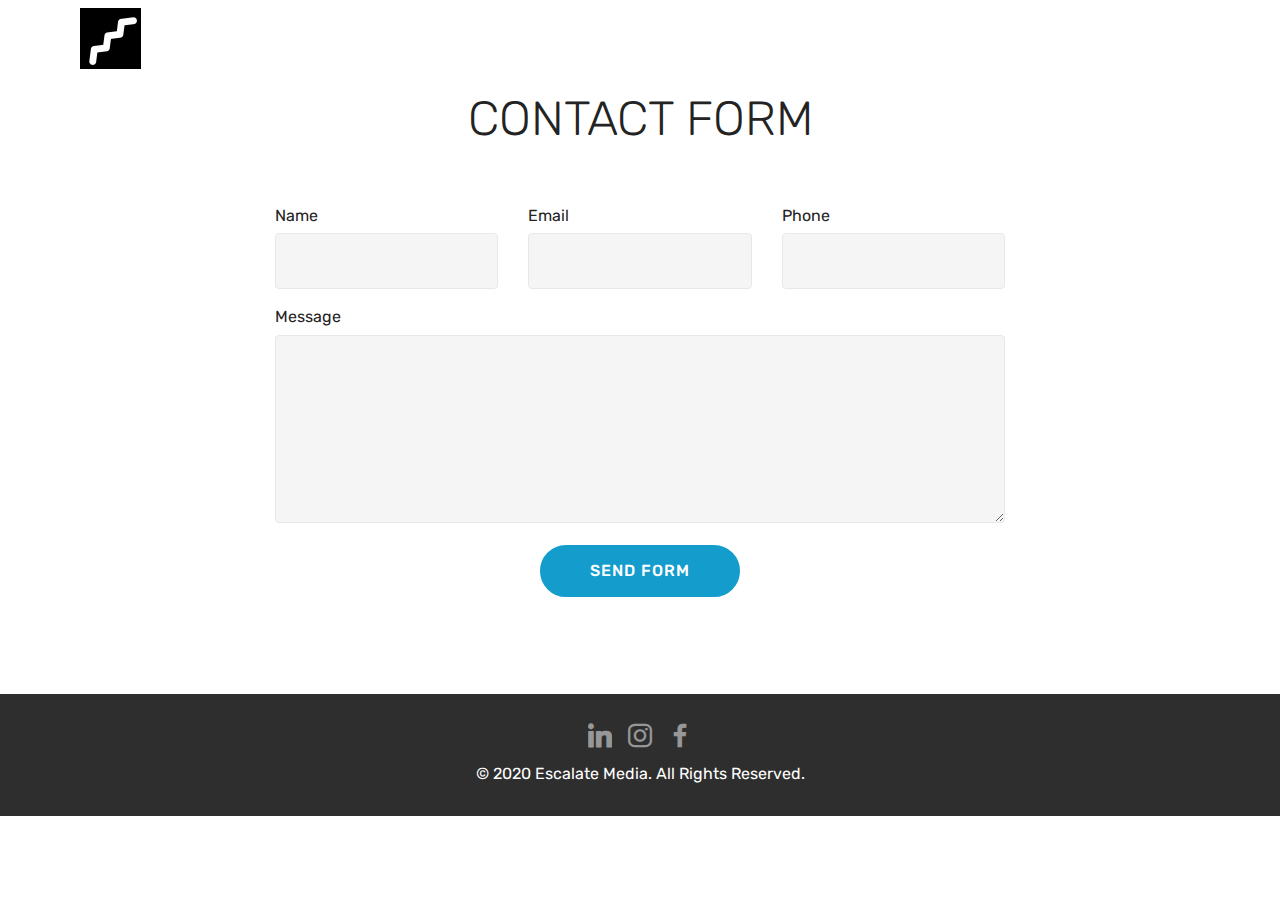
==== commit 55ab2c07: "create github pages" ====
--- a/page2.html
+++ b/page2.html
@@ -67,7 +67,7 @@
     </nav>
 </section>
 
-<section class="engine"><a href="https://mobirise.info/l">free site templates</a></section><section class="mbr-section form1 cid-s4xE4Pnaoq" id="form1-5">
+<section class="engine"><a href="https://mobirise.info/a">online site builder</a></section><section class="mbr-section form1 cid-s4xE4Pnaoq" id="form1-5">
 
     
 
@@ -78,9 +78,7 @@
                 <h2 class="mbr-section-title align-center pb-3 mbr-fonts-style display-2">
                     CONTACT FORM
                 </h2>
-                <h3 class="mbr-section-subtitle align-center mbr-light pb-3 mbr-fonts-style display-5">
-                    Easily add subscribe and contact forms without any server-side integration.
-                </h3>
+                
             </div>
         </div>
     </div>
@@ -88,7 +86,7 @@
         <div class="row justify-content-center">
             <div class="media-container-column col-lg-8" data-form-type="formoid">
                 <!---Formbuilder Form--->
-                <form action="https://mobirise.com/" method="POST" class="mbr-form form-with-styler" data-form-title="Mobirise Form"><input type="hidden" name="email" data-form-email="true" value="rfgpFEWytlWKpXKHKVA5O/Qy0hOWHBtNaaAqAdl43vxMaonauPgXG2TfSrni0o8v8MqiDmXh60Ap9F8xP4SI7Js9Suy2mAUw1ECLQZjLx8pqJc3qthblXh42sWh2Ny06">
+                <form action="https://mobirise.com/" method="POST" class="mbr-form form-with-styler" data-form-title="Mobirise Form"><input type="hidden" name="email" data-form-email="true" value="V1qHvd/GT6nRwSHI43mNlp6FKFDZgzXJLXTnxJXc/dNtUodw79cwWZJq/dqQ3lRDMo78/SeO2z0AUSD7vjJGkZHPOpu2rrUx53n6Il/Cb3vv6XMnVfo65+DzzFKA7mjw">
                     <div class="row">
                         <div hidden="hidden" data-form-alert="" class="alert alert-success col-12">Thanks for filling out the form!</div>
                         <div hidden="hidden" data-form-alert-danger="" class="alert alert-danger col-12">
